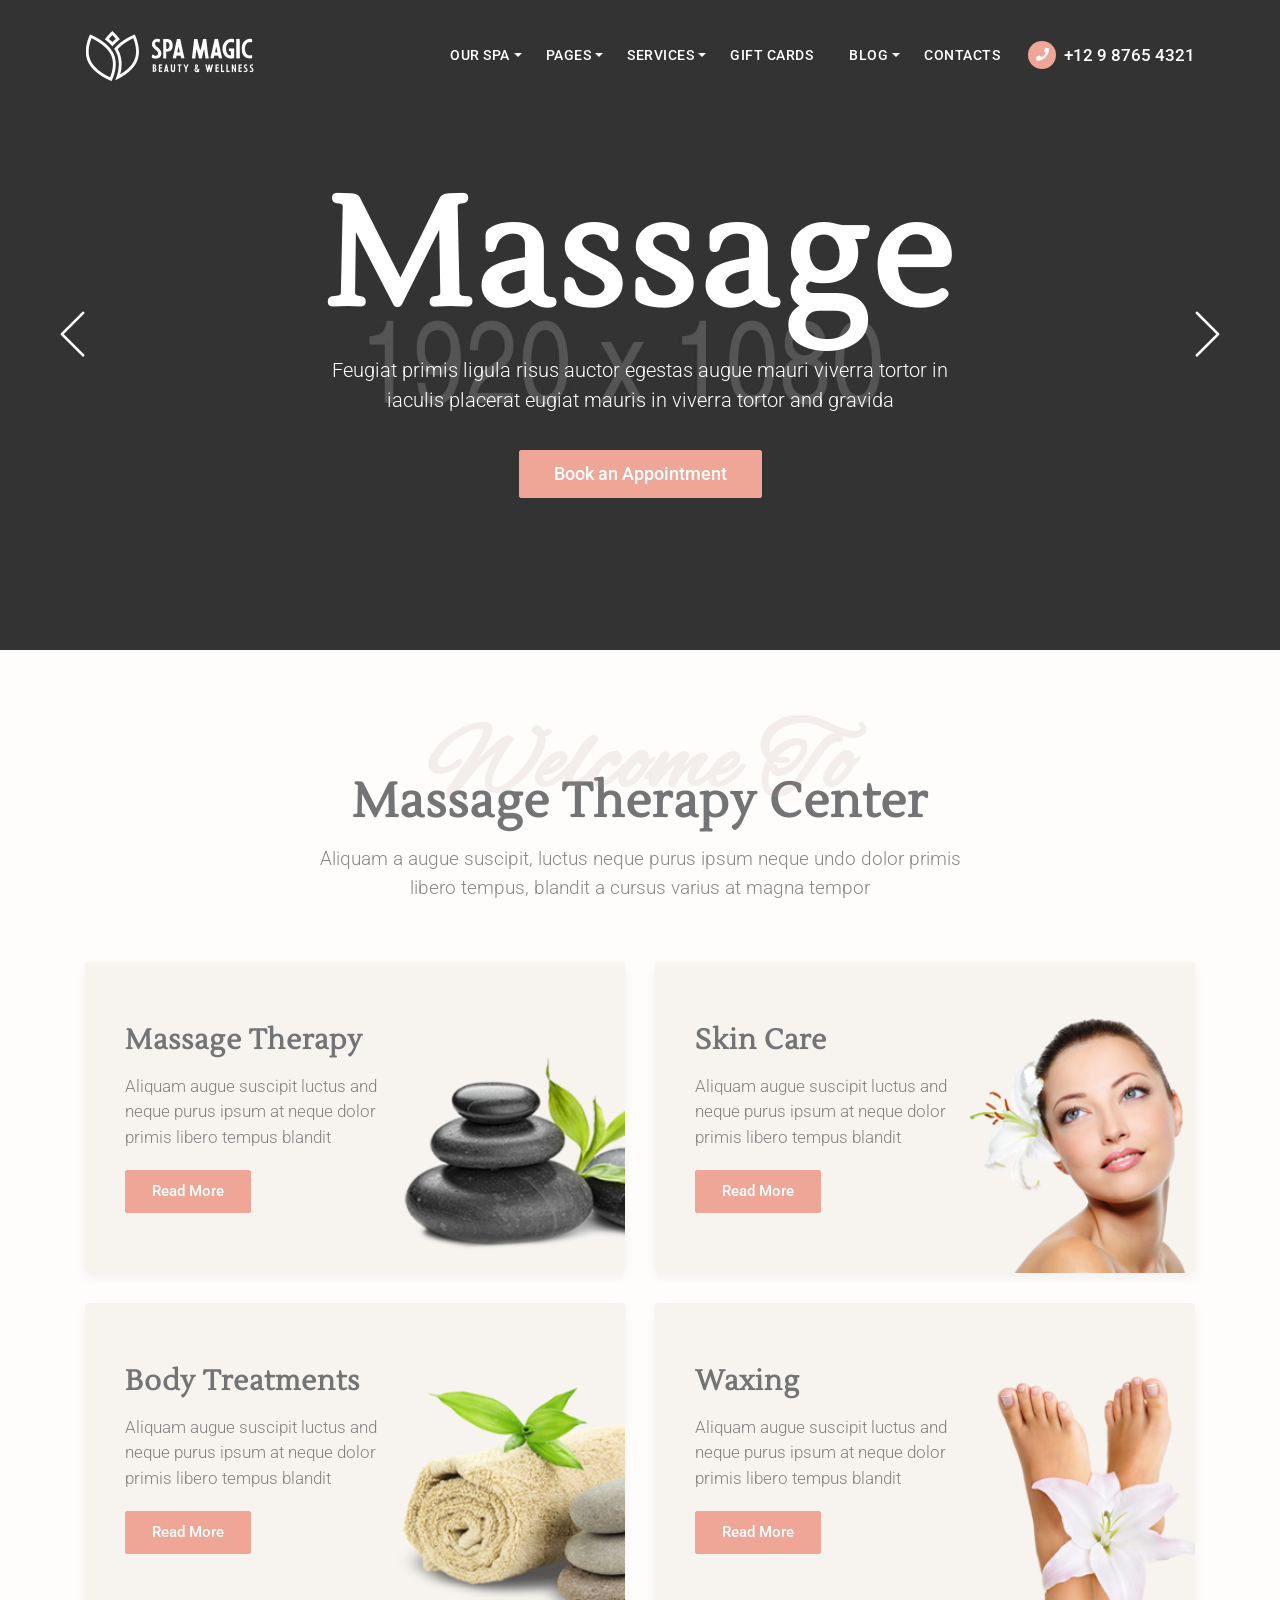
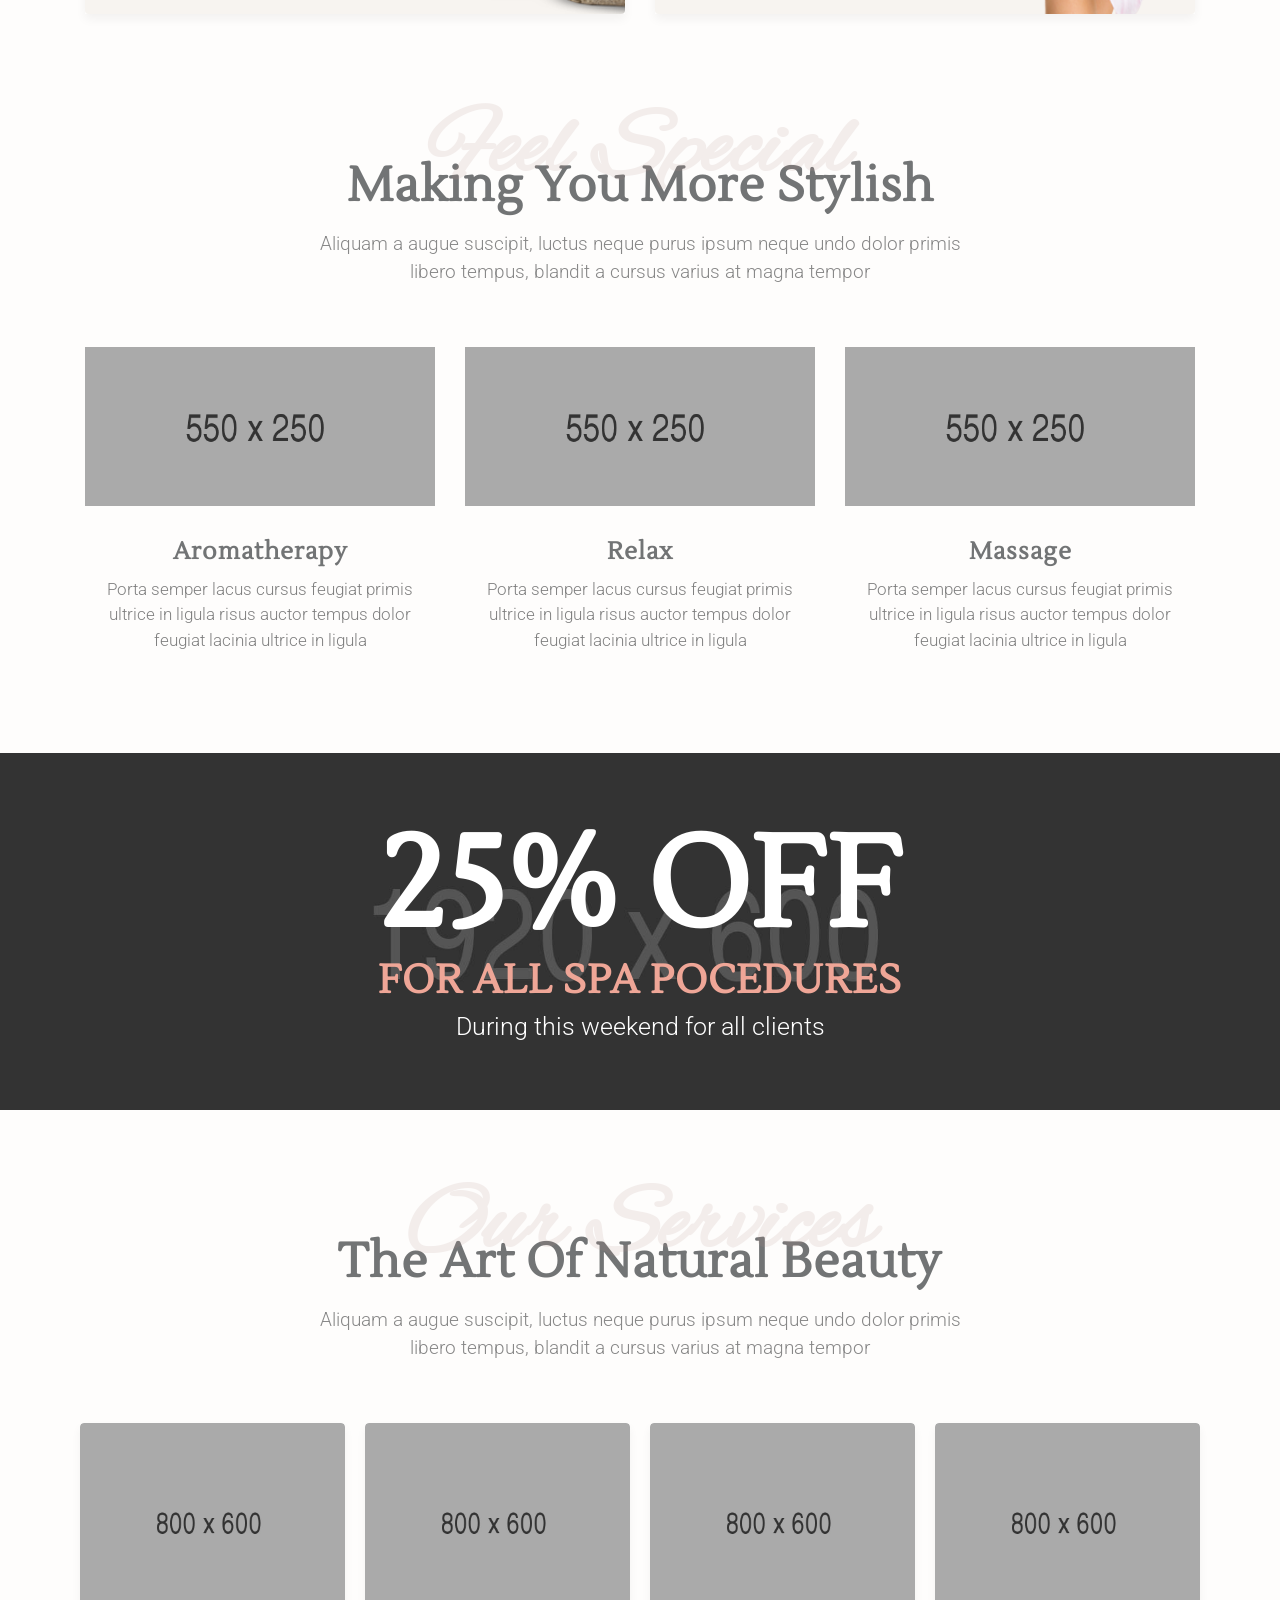
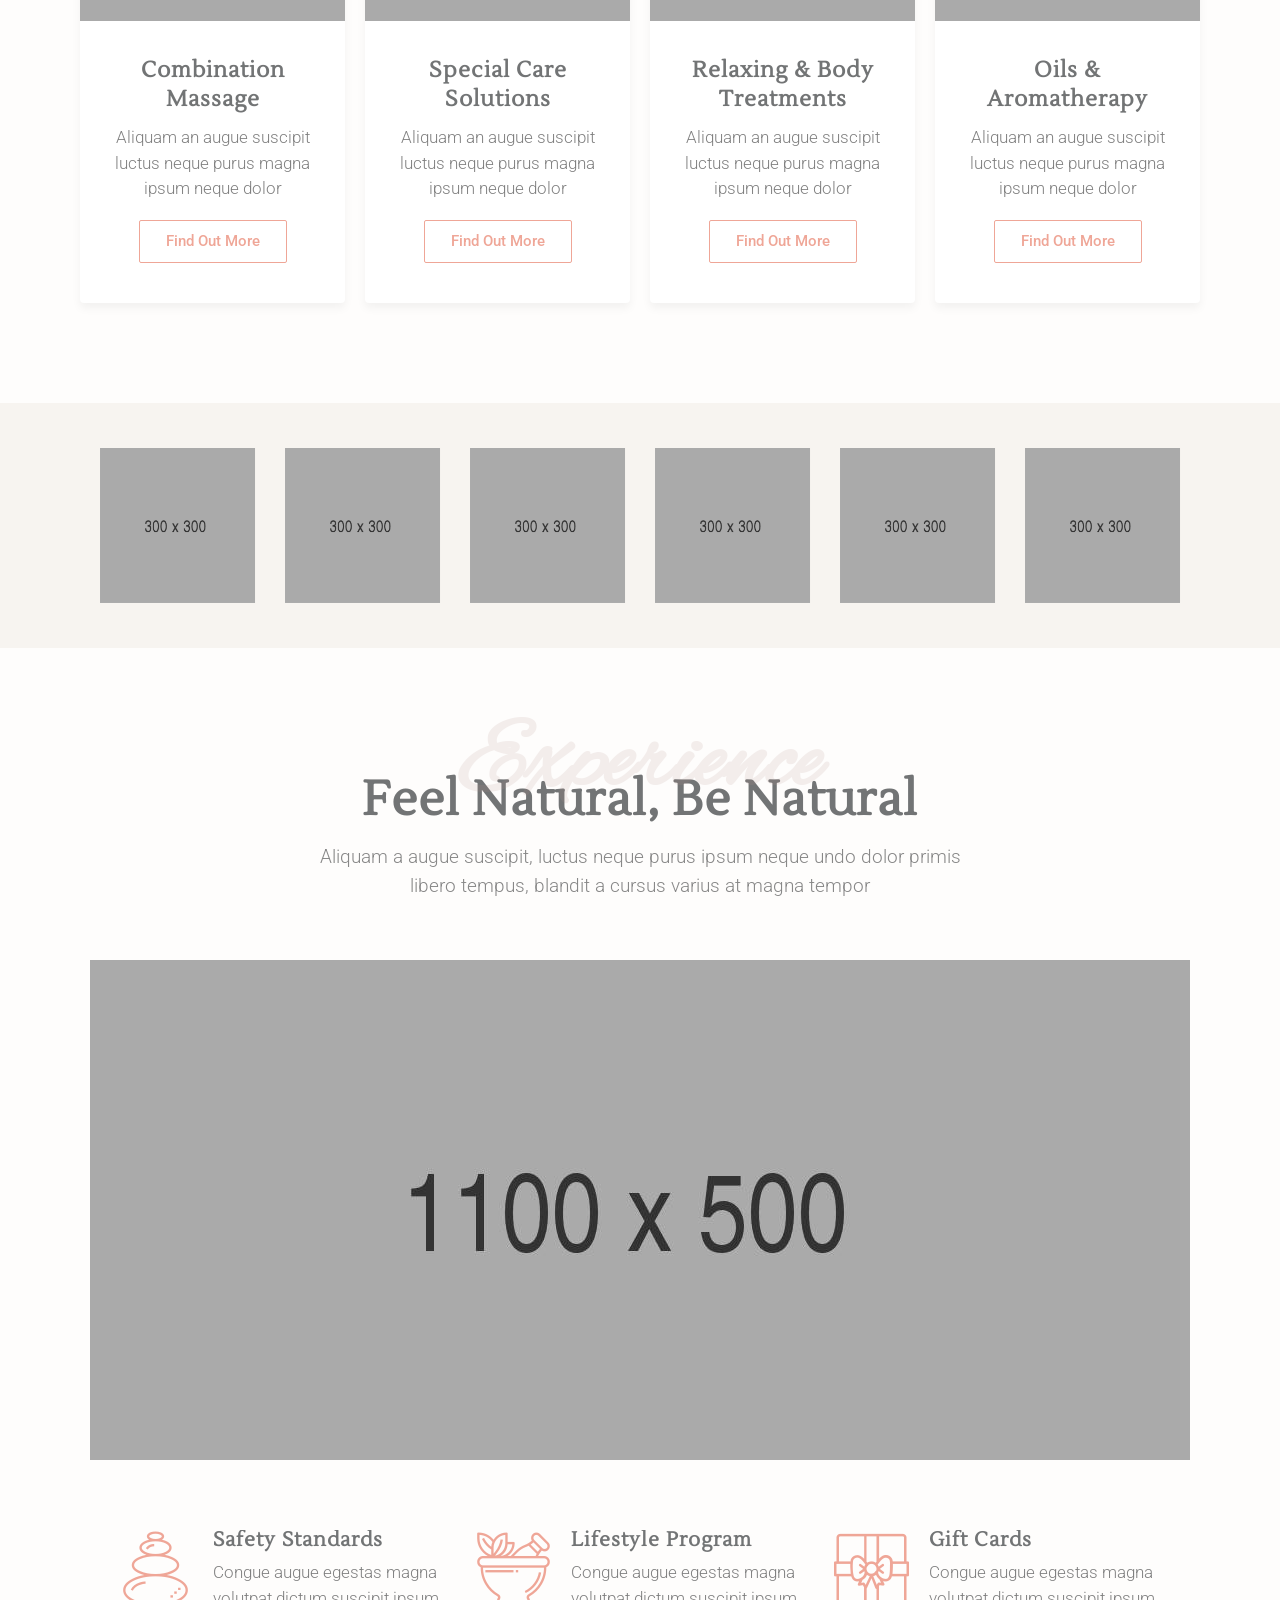
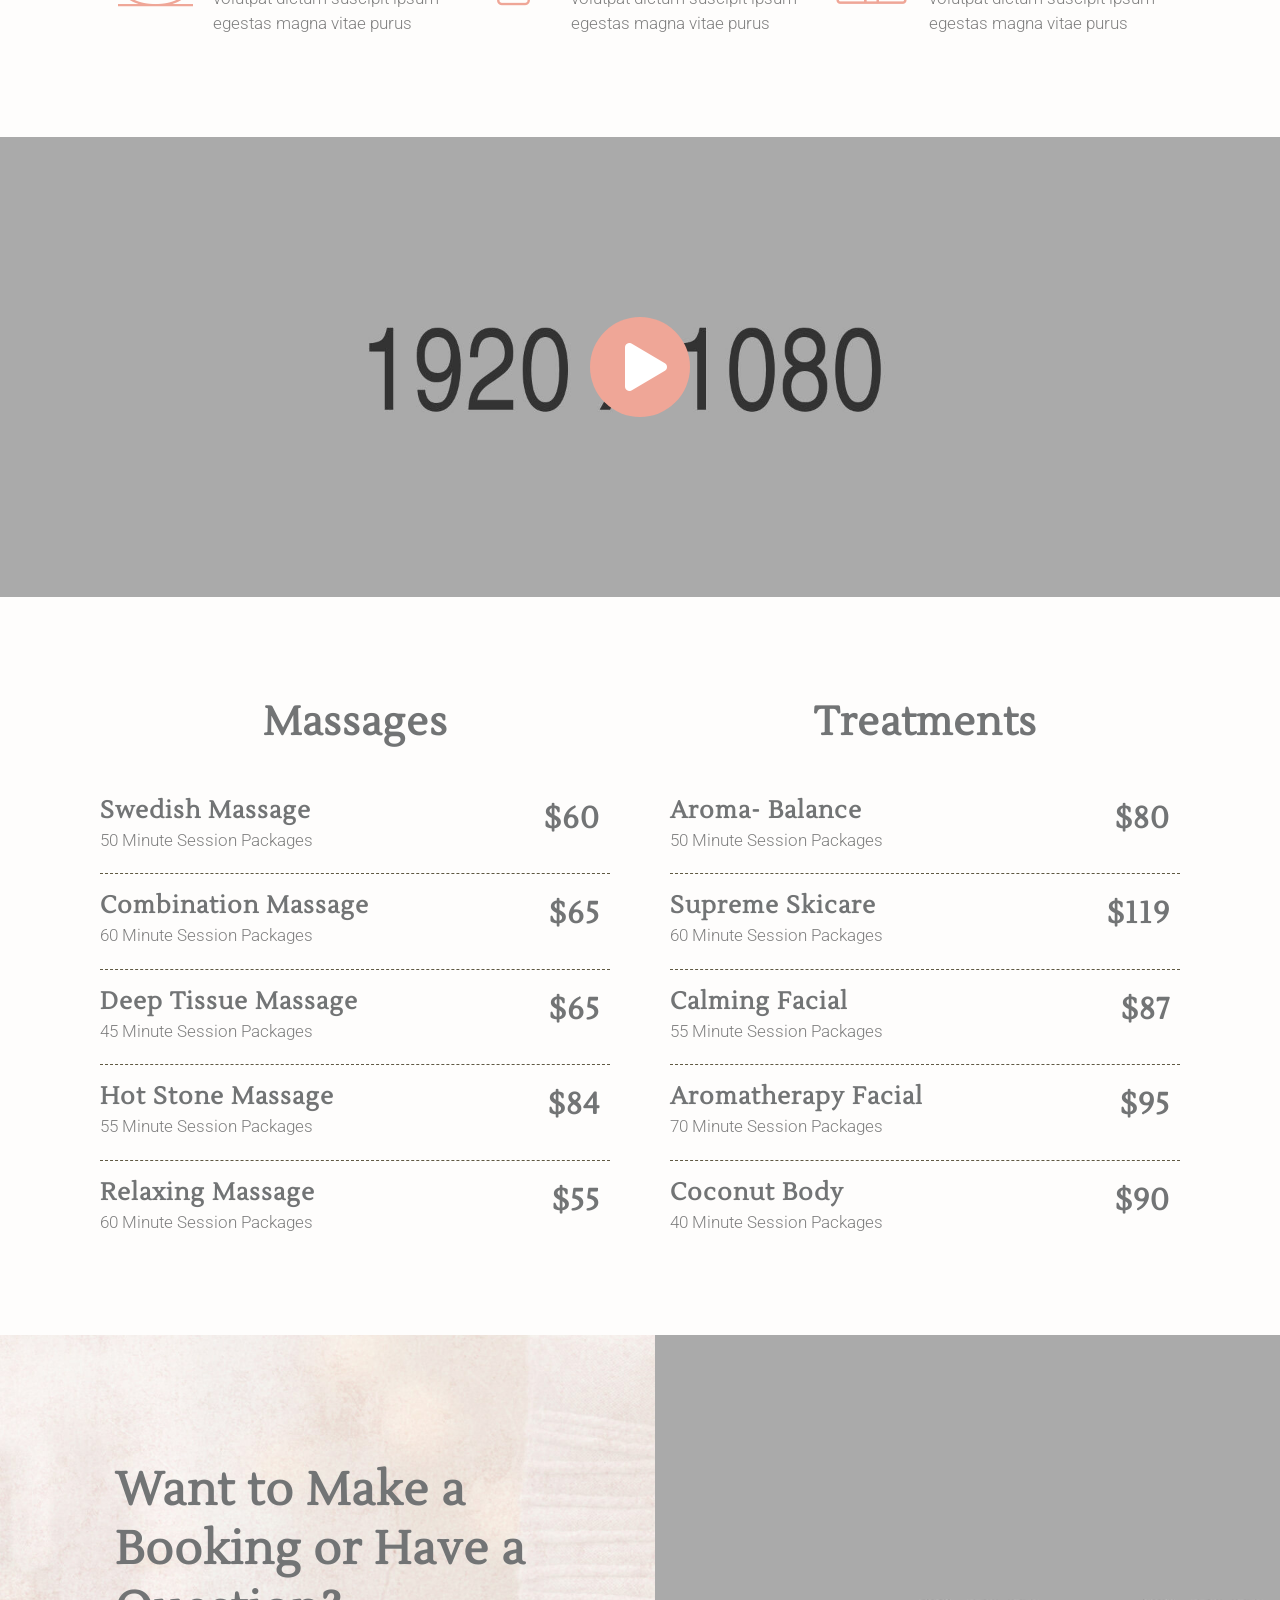
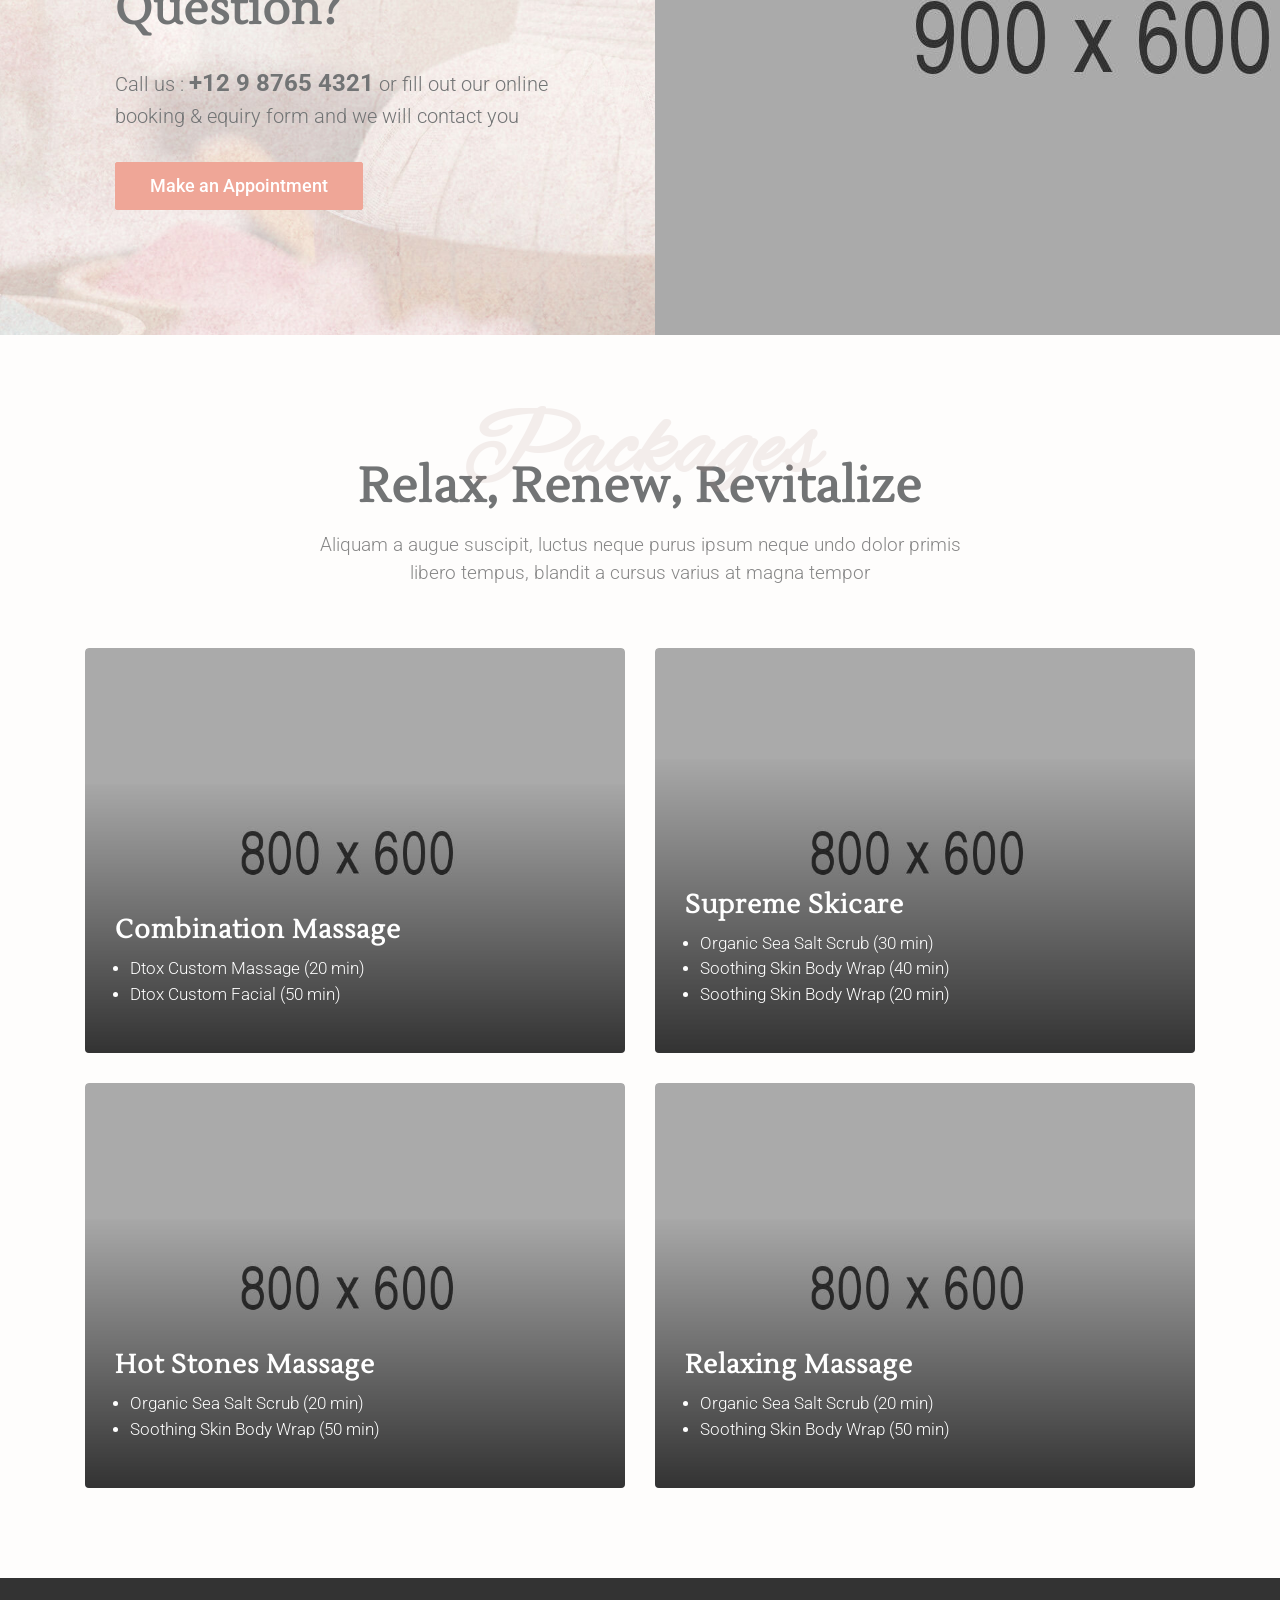
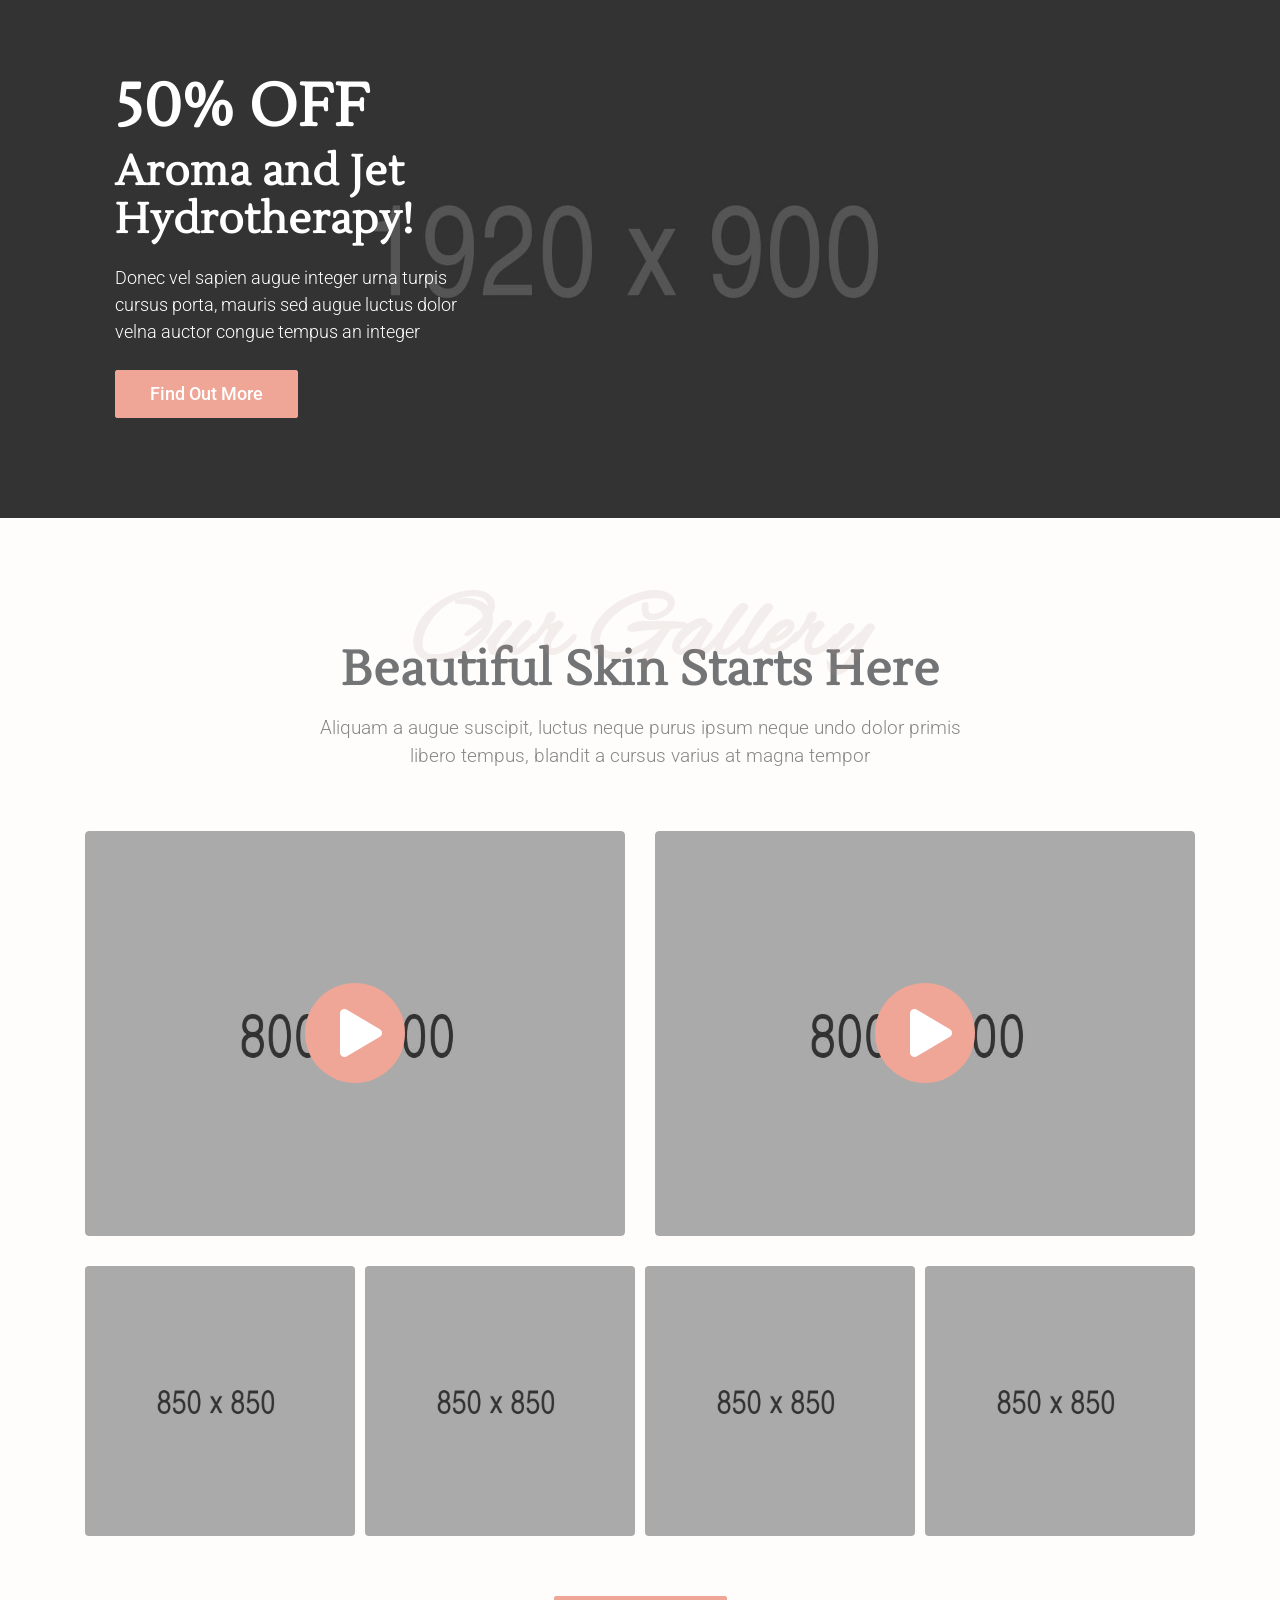
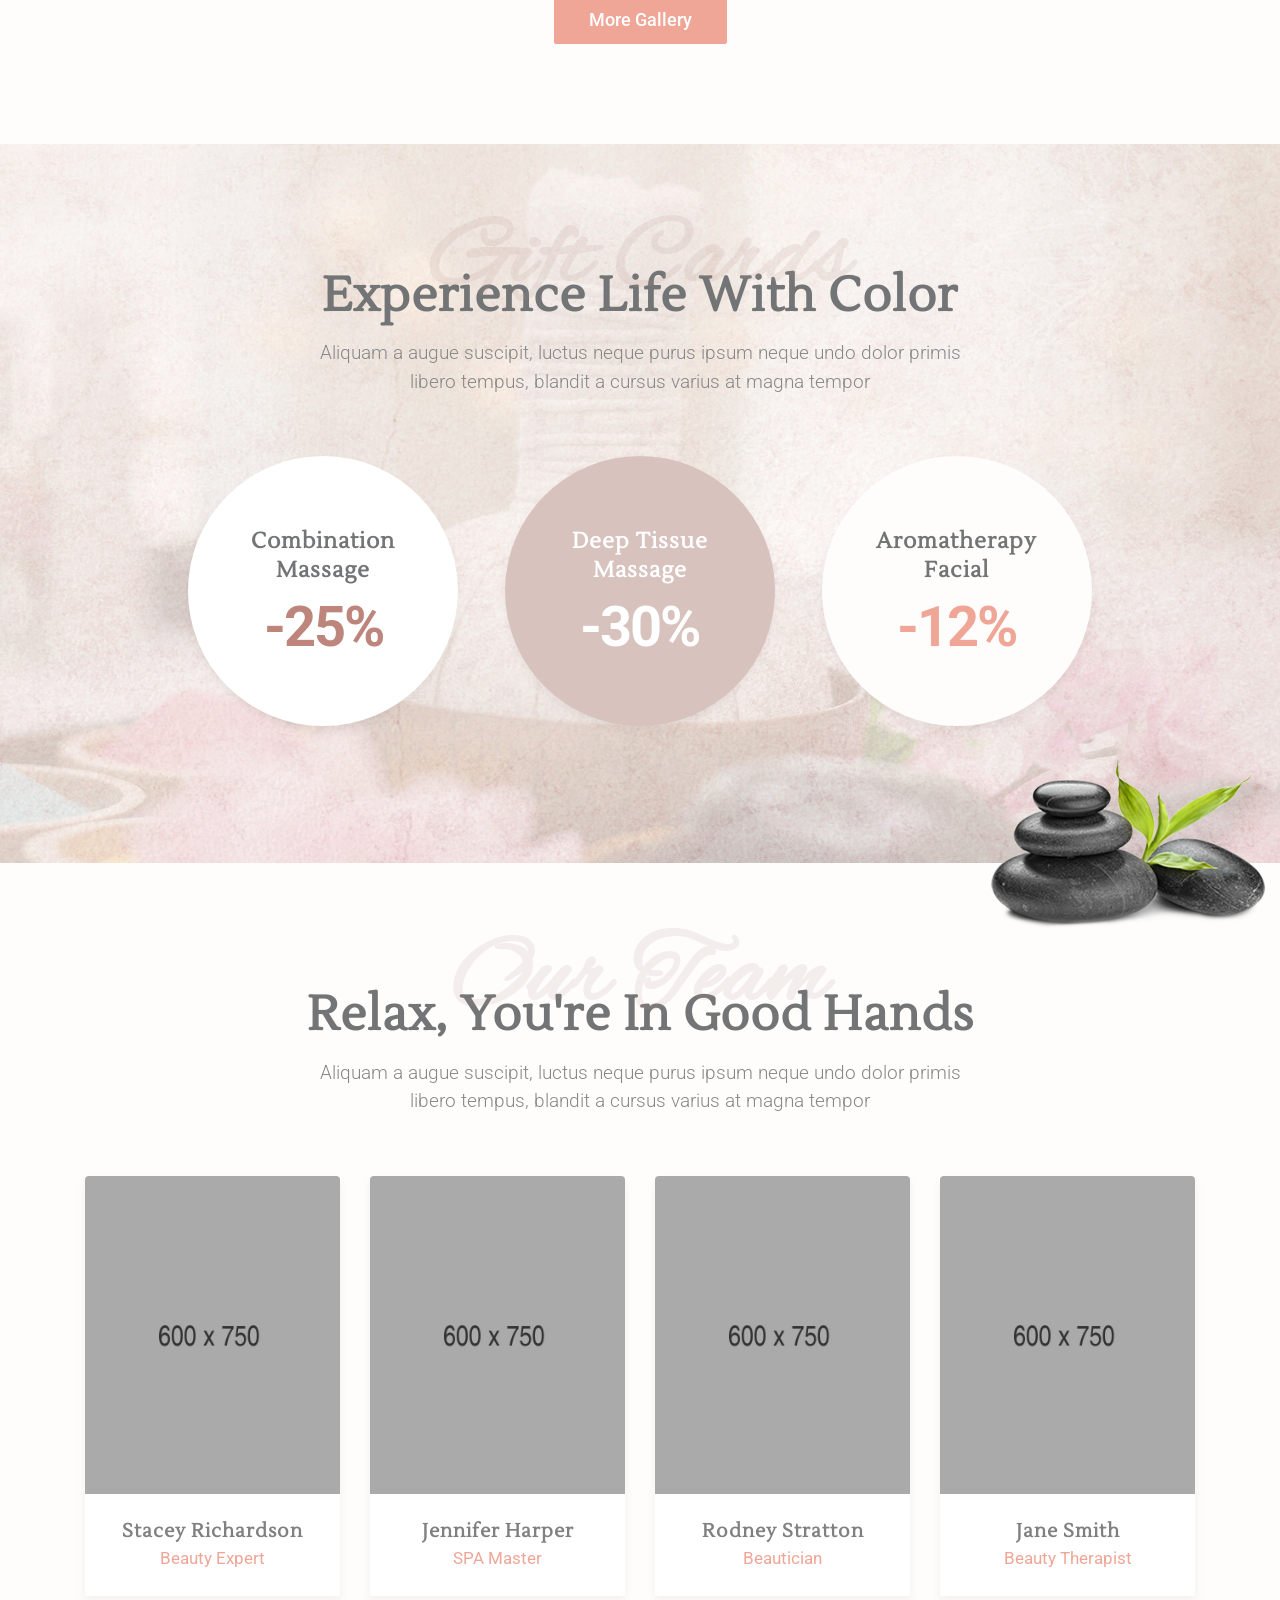
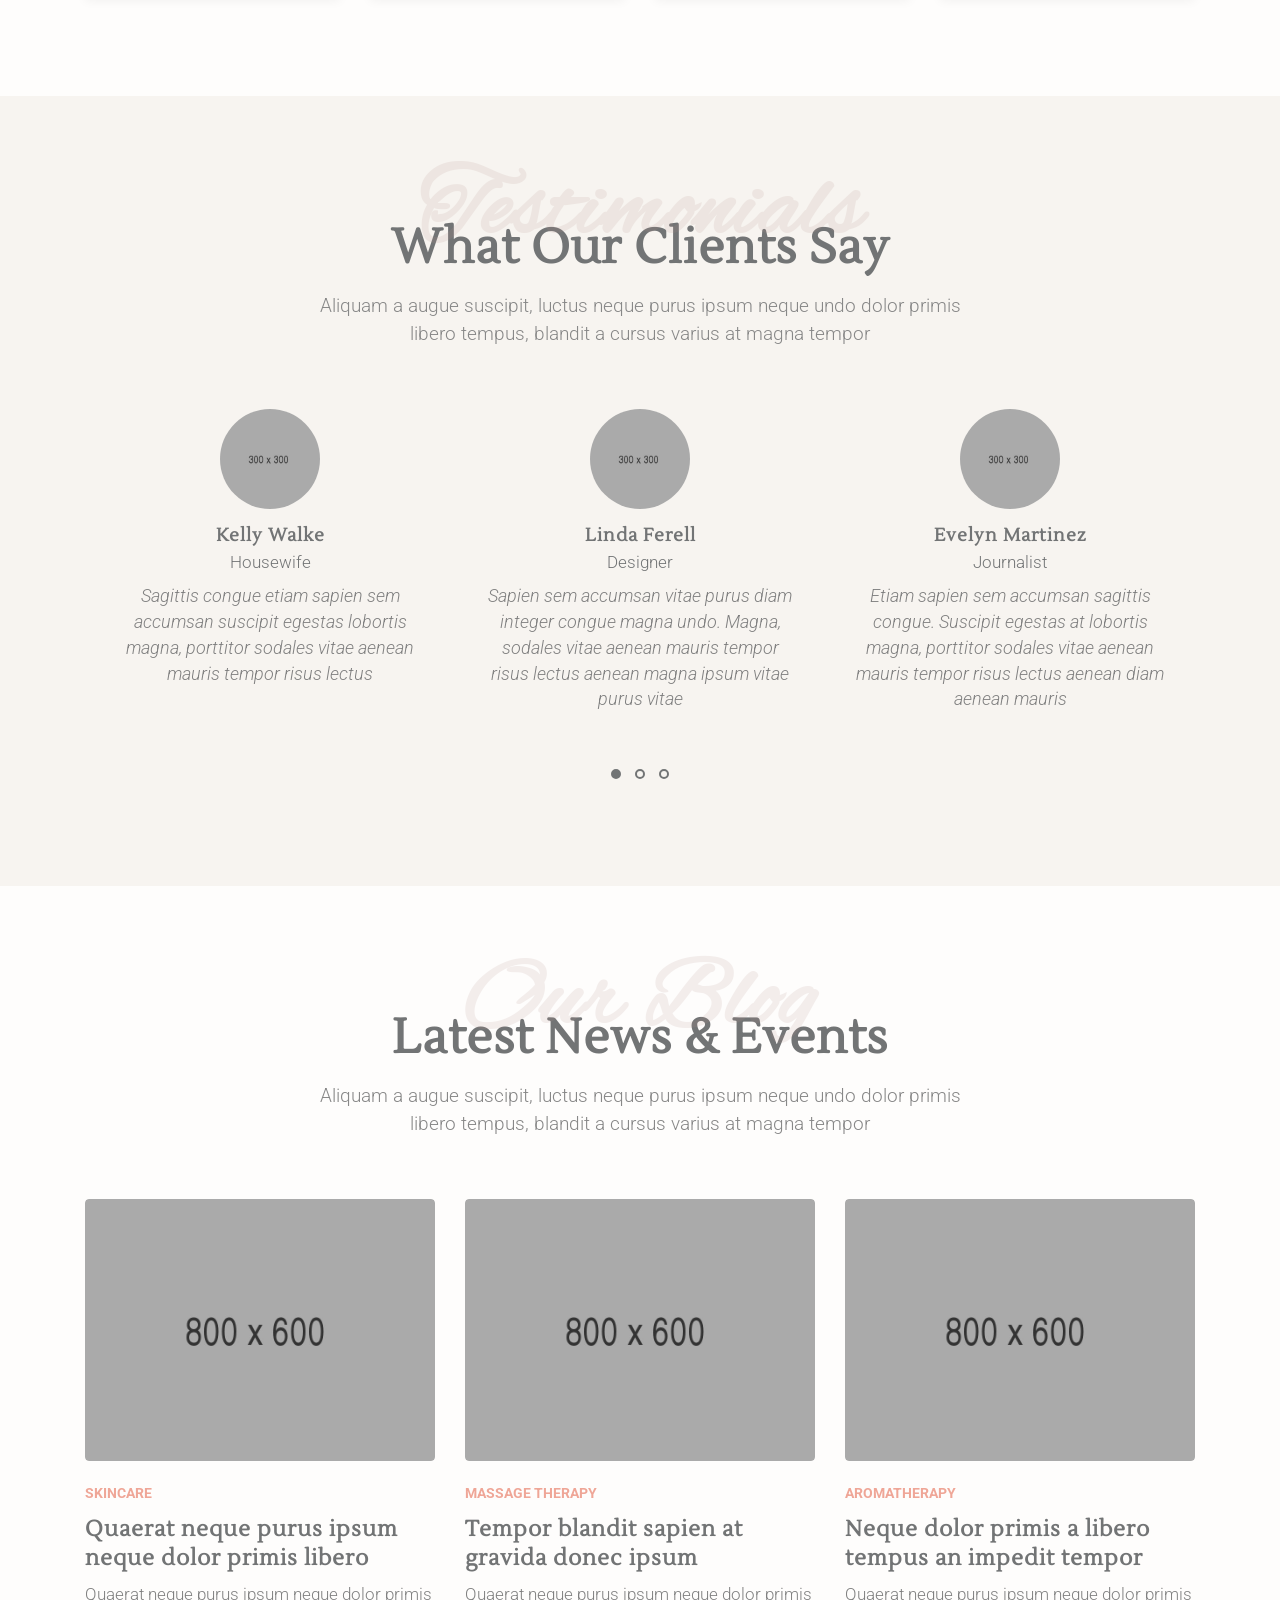
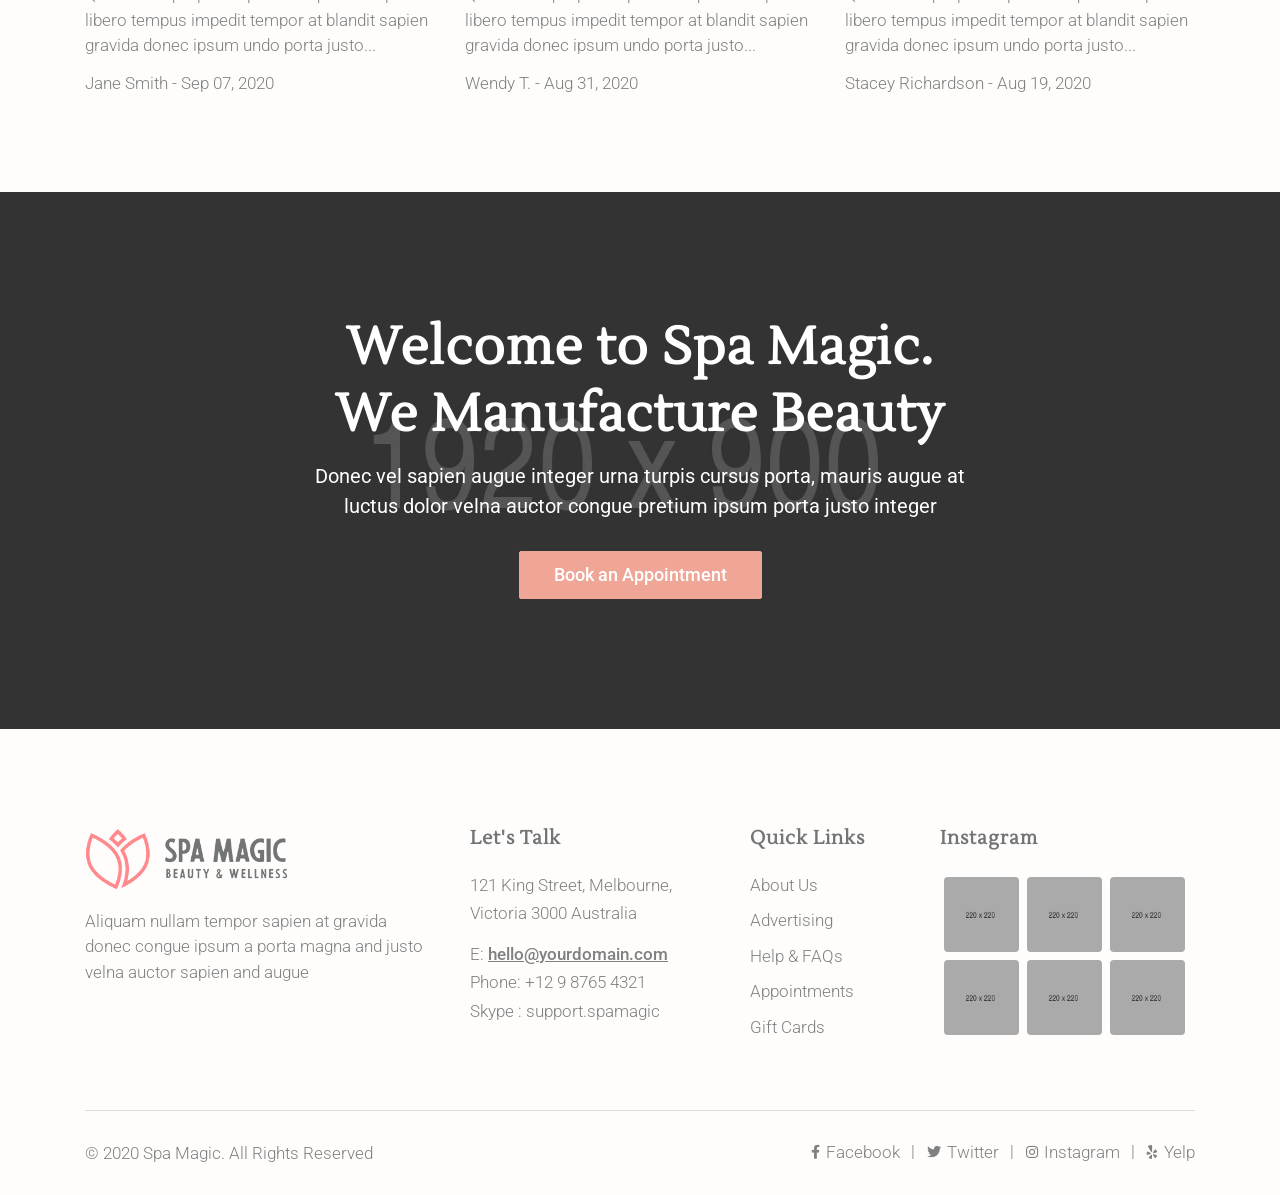
==== HTML/demo-4.html @ 98a214d5 "initial commit" ====
<!DOCTYPE html>
<!-- Spa Magic - Spa & Beauty Salon Landing Page Template design design by Jthemes (http://www.jthemes.net) -->
<!--[if lt IE 7 ]><html class="ie ie6" lang="en"> <![endif]-->
<!--[if IE 7 ]><html class="ie ie7" lang="en"> <![endif]-->
<!--[if IE 8 ]><html class="ie ie8" lang="en"> <![endif]-->
<!--[if (gte IE 9)|!(IE)]><!-->
<html lang="en">



	<head>

		<meta charset="utf-8">
		<meta http-equiv="X-UA-Compatible" content="IE=edge"/>
		<meta name="author" content="Jthemes"/>	
		<meta name="description" content="Spa Magic - Spa, Hair & Beauty Salon Landing Page Template"/>
		<meta name="keywords" content="Jthemes, Beauty, Cosmetic, Girly, Health, Healthy Care, Massage, Make Up, Salon, Spa, Skincare, Wellness">	
		<meta name="viewport" content="width=device-width, initial-scale=1.0"/>
				
  		<!-- SITE TITLE -->
		<title>Spa Magic - Spa, Hair & Beauty Salon Landing Page Template</title>
							
		<!-- FAVICON AND TOUCH ICONS -->
		<link rel="shortcut icon" href="images/favicon.ico" type="image/x-icon">
		<link rel="icon" href="images/favicon.ico" type="image/x-icon">
		<link rel="apple-touch-icon" sizes="152x152" href="images/apple-touch-icon-152x152.png">
		<link rel="apple-touch-icon" sizes="120x120" href="images/apple-touch-icon-120x120.png">
		<link rel="apple-touch-icon" sizes="76x76" href="images/apple-touch-icon-76x76.png">
		<link rel="apple-touch-icon" href="images/apple-touch-icon.png">
		<link rel="icon" href="images/apple-touch-icon.png" type="image/x-icon">

		<!-- GOOGLE FONTS -->
		<link href="https://fonts.googleapis.com/css2?family=Lustria&display=swap" rel="stylesheet">
		<link href="https://fonts.googleapis.com/css2?family=Alex+Brush&display=swap" rel="stylesheet">	
		<link href="https://fonts.googleapis.com/css?family=Roboto:300,400,500,700&display=swap" rel="stylesheet">

		<!-- BOOTSTRAP CSS -->
		<link href="css/bootstrap.min.css" rel="stylesheet">
				
		<!-- FONT ICONS -->
		<link href="https://use.fontawesome.com/releases/v5.11.0/css/all.css" rel="stylesheet" crossorigin="anonymous">		
		<link href="css/flaticon.css" rel="stylesheet">

		<!-- PLUGINS STYLESHEET -->
		<link href="css/menu.css" rel="stylesheet">	
		<link id="effect" href="css/dropdown-effects/fade-down.css" media="all" rel="stylesheet">
		<link href="css/tweenmax.css" rel="stylesheet">	
		<link href="css/magnific-popup.css" rel="stylesheet">	
		<link href="css/owl.carousel.min.css" rel="stylesheet">
		<link href="css/flexslider.css" rel="stylesheet">
		<link href="css/owl.theme.default.min.css" rel="stylesheet">
		<link href="css/jquery.datetimepicker.min.css" rel="stylesheet">
	
		<!-- TEMPLATE CSS -->
		<!-- <link href="css/gold-theme.css" rel="stylesheet"> -->
		<link href="css/pink-theme.css" rel="stylesheet">
		<!-- <link href="css/rose-theme.css" rel="stylesheet"> -->
		<!-- <link href="css/silk-theme.css" rel="stylesheet"> -->

		<!-- RESPONSIVE CSS -->
		<link href="css/responsive.css" rel="stylesheet">
	
	</head>




	<body>




		<!-- PRELOADER SPINNER
		============================================= -->	
		<div id="loader-wrapper">
			<div id="loading">
				<div class="cssload-loader">
					<div class="fancy-spinner">
					  	<div class="ring"></div>
					  	<div class="ring"></div>
					  	<div class="dot"></div>
					</div>
				</div>
			</div>
		</div>




		<!-- PAGE CONTENT
		============================================= -->	
		<div id="page" class="page">




			<!-- HEADER
			============================================= -->
			<header id="header" class="header tra-menu navbar-light">
				<div class="header-wrapper">


					<!-- MOBILE HEADER -->
				    <div class="wsmobileheader clearfix">	  	
				    	<span class="smllogo"><img src="images/logo-01.png" width="170" height="50" alt="mobile-logo"/></span>
				    	<a id="wsnavtoggle" class="wsanimated-arrow"><span></span></a>	
				 	</div>


				 	<!-- NAVIGATION MENU -->
				  	<div class="wsmainfull menu clearfix">
	    				<div class="wsmainwp clearfix">


	    					<!-- LOGO IMAGE -->
	    					<!-- For Retina Ready displays take a image with double the amount of pixels that your image will be displayed (e.g 340 x 100 pixels) -->
	    					<div class="desktoplogo"><a href="#hero-4" class="logo-black"><img src="images/logo-01.png" width="170" height="50" alt="header-logo"></a></div>
	    					<div class="desktoplogo"><a href="#hero-4" class="logo-white"><img src="images/logo-white.png" width="170" height="50" alt="header-logo"></a></div>


	    					<!-- MAIN MENU -->
	      					<nav class="wsmenu clearfix">
	        					<ul class="wsmenu-list">


	        						<!-- DROPDOWN MENU -->
						          	<li aria-haspopup="true"><a href="#">Our Spa <span class="wsarrow"></span></a>
	            						<ul class="sub-menu">
	            							<li aria-haspopup="true"><a href="#services-13">Why Spa Magic</a></li>
						           			<li aria-haspopup="true"><a href="#services-10">Best Solution</a></li>
						           			<li aria-haspopup="true"><a href="#about-3">Experience</a></li>
						           			<li aria-haspopup="true"><a href="#pricing-1">Treatments</a></li>
						           			<li aria-haspopup="true"><a href="#gallery-3">Our Gallery</a></li>	
						           			<li aria-haspopup="true"><a href="#team-1">Our Experts</a></li>
						           			<li aria-haspopup="true"><a href="#reviews-1">Testimonials</a></li>		      
						           		</ul>
								    </li>	<!-- END DROPDOWN MENU -->


								    <!-- DROPDOWN MENU -->
						        	<li aria-haspopup="true"><a href="#">Pages <span class="wsarrow"></span></a>
						        		<div class="wsmegamenu clearfix halfmenu">
						              		<div class="container-fluid">
						                		<div class="row">

						                			<!-- Links -->
									                <ul class="col-lg-6 link-list">	
									                    <li class="fst-li"><a href="about.html">About Us</a></li>					             
									                    <li><a href="services.html">Our Services</a></li>	
									                    <li><a href="service-details.html">Service Details</a></li>
									                    <li><a href="gallery.html">Our Gallery</a></li>
									                    <li><a href="team.html">Our Experts</a></li>
									                    <li><a href="gift-cards.html">Gift Cards</a></li>
									                </ul>

								                  	<!-- Links -->
									                <ul class="col-lg-6 link-list">							                  
									                    <li class="fst-li"><a href="pricing.html">Pricing Plans</a></li>
									                    <li><a href="booking.html">Booking Form</a></li>
									                    <li><a href="faqs.html">FAQs</a></li>					      
									                    <li><a href="terms.html">Terms & Privacy</a></li>
									                    <li><a href="contacts.html">Contacts</a></li>
									                </ul>

						                		</div>
						              		</div>
						            	</div>
						          	</li>	<!-- END DROPDOWN MENU -->


							    	<!-- MEGAMENU -->
						          	<li aria-haspopup="true"><a href="#">Services <span class="wsarrow"></span></a>
	            						<div class="wsmegamenu w-70 clearfix">
	             							<div class="container">
	               								<div class="row">

	               									<!-- MEGAMENU LINKS -->
	               									<ul class="col-md-12 col-lg-4 link-list">
									                    <li class="title txt-color-01"><p>Massages</p></li>
									                    <li class="fst-li"><a href="#">Hot Stone Massage</a></li>
									                    <li><a href="#">Traditional Thai Massage</a></li>
									                    <li><a href="#">Aromatherapy Massage</a></li>
									                    <li><a href="#">Deep Tissue Massage</a></li>		                             
									                </ul>

									                <!-- MEGAMENU LINKS -->
	               									<ul class="col-md-12 col-lg-4 link-list">
									                    <li class="title txt-color-01"><p>Therapies</p></li>
									                    <li class="fst-li"><a href="#">Physiotherapy</a></li>					                 
									                    <li><a href="#">Skin & Beauty Care</a></li>
									                    <li><a href="#">Executive Reflexology</a></li>
									                    <li><a href="#">Aroma & Jet Hydro Therapy</a></li>			              
									                </ul>

									                <!-- MEGAMENU LINKS -->
	               									<ul class="col-md-12 col-lg-4 link-list">
									                    <li class="title txt-color-01"><p>Treatments</p></li>
									                    <li class="fst-li"><a href="#">Spa Ritual Body Scrub</a></li>
									                    <li><a href="#">Deluxe Korean Scrub</a></li>					              
									                    <li><a href="#">Soothing Skin Body Wrap</a></li>
									                    <li><a href="#">Teatox Mud Body Treatment</a></li>
									                </ul>
                
								                </div>  <!-- End row -->	
								            </div>  <!-- End container -->	
								        </div>  <!-- End wsmegamenu -->	
								    </li>	<!-- END MEGAMENU -->


								    <!-- SIMPLE NAVIGATION LINK -->
							    	<li class="nl-simple" aria-haspopup="true"><a href="gift-cards.html">Gift Cards</a></li>
							    	

							    	<!-- DROPDOWN MENU -->
						          	<li aria-haspopup="true"><a href="#">Blog <span class="wsarrow"></span></a>
	            						<ul class="sub-menu">
	            							<li aria-haspopup="true"><a href="blog-sidebar.html">Blog Sidebar</a></li>
	            							<li aria-haspopup="true"><a href="blog-classic.html">Blog Classic</a></li>
						           			<li aria-haspopup="true"><a href="blog-masonry.html">Blog Masonry</a></li>
						           			<li aria-haspopup="true"><a href="single-post.html">Single Post</a></li>	      
						           		</ul>
								    </li>	<!-- END DROPDOWN MENU -->


							    	<!-- SIMPLE NAVIGATION LINK -->
							    	<li class="nl-simple" aria-haspopup="true"><a href="contacts.html">Contacts</a></li> 


							    	<!-- HEADER CALL BUTTON -->
							    	<li class="nl-simple header-phone" aria-haspopup="true">
							    		<a href="tel:123456789"><span class="bg-color-09 white-color"><i class="fas fa-phone"></i></span>+12 9 8765 4321</a>
							    	</li> 


								    <!-- HEADER BUTTON 
								    <li class="nl-simple" aria-haspopup="true">
								    	<a href="#" class="btn btn-color-02 tra-02-hover last-link">Book Now</a>
								    </li> -->


								   <!-- HEADER SOCIAL LINKS 															
									<li class="nl-simple txt-color-03 header-socials clearfix" aria-haspopup="true">
										<span><a href="#" class="ico-facebook"><i class="fab fa-facebook-f"></i></a></span>
										<span><a href="#" class="ico-twitter"><i class="fab fa-twitter"></i></a></span>
										<span><a href="#" class="ico-instagram"><i class="fab fa-instagram"></i></a></span>
										<span><a href="#" class="ico-dribbble"><i class="fab fa-yelp"></i></a></span>	
									</li> -->
									

	        					</ul>
	        				</nav>	<!-- END MAIN MENU -->

	    				</div>
	    			</div>	<!-- END NAVIGATION MENU -->


				</div>     <!-- End header-wrapper -->
			</header>	<!-- END HEADER -->




			<!-- HERO-4
			============================================= -->	
			<section id="hero-4" class="hero-section division">
 				<div class="slideshow">
   					<div class="slideshow-inner">


						<!-- SLIDER -->
   						<div class="slides">


							<!-- SLIDE #1 -->
							<div class="slide is-active">

								<!-- Slide Content -->	
					          	<div class="slide-content">
					          		<div class="container">
		       							<div class="row">
		       								<div class="col-md-12">
					            				<div class="caption white-color">

								            		<!-- Title -->
								              		<div class="title"><h2>Massage</h2></div>

								              		<!-- Text -->
										            <div class="text">

														<p>Feugiat primis ligula risus auctor egestas augue mauri viverra tortor in iaculis 
										                   placerat eugiat mauris in viverra tortor and gravida
														</p>

										               	<!-- Button -->
														<a href="booking.html" class="btn btn-md btn-color-02 tra-white-hover">Book an Appointment</a>

										            </div>

												</div>
											</div>
										</div>
					            	</div>
					          	</div>	<!-- End Slide Content -->	

								<!-- Slide Background Image -->
						        <div class="image-container">
						           	<img class="img-fluid" src="images/slider/slide-7.jpg" alt="slide-background">
						        </div>

					    	</div>	<!-- END SLIDE #1 -->


					   		<!-- SLIDE #2 -->
							<div class="slide">

								<!-- Slide Content -->	
								<div class="slide-content">		
									<div class="container">
		       							<div class="row">
		       								<div class="col-md-12">			          		
					            				<div class="caption white-color">

								            		<!-- Title -->
								              		<div class="title"><h2>Scincare</h2></div>

								              		<!-- Text -->
										            <div class="text">

										                <p>Feugiat primis ligula risus auctor egestas augue mauri viverra tortor in iaculis 
										                   placerat eugiat mauris in viverra tortor and gravida
														</p>

										                <!-- Button -->
														<a href="#services-16" class="btn btn-md btn-color-02 tra-white-hover">Discover More</a>

										            </div>

												</div>
											</div>
										</div>
					            	</div>
					          	</div>	<!-- End Slide Content -->					

								<!-- Slide Background Image -->
						        <div class="image-container">
						          	<img class="img-fluid" src="images/slider/slide-5.jpg" alt="slide-background">
						        </div>
						  
						    </div>	<!-- END SLIDE #2 -->


						    <!-- SLIDE #3 -->
							<div class="slide">

								<!-- Slide Content -->	
								<div class="slide-content">
									<div class="container">
		       							<div class="row">
		       								<div class="col-md-12">       
					            				<div class="caption text-center white-color">

								            		<!-- Title -->
								              		<div class="title"><h2>Relaxation</h2></div>

								              		<!-- Text -->
										            <div class="text">

										            	<p>Feugiat primis ligula risus auctor egestas augue mauri viverra tortor in iaculis 
										                   placerat eugiat mauris in viverra tortor and gravida
														</p>
										                
										                <!-- Button -->
														<a href="#services-9" class="btn btn-md btn-color-02 tra-white-hover">Purchase Now</a>

							            			</div>

  												 </div>
											</div>
										</div>
					            	</div>
					          	</div>	<!-- End Slide Content -->	

								<!-- Slide Background Image -->
						        <div class="image-container">
						           	<img class="img-fluid" src="images/slider/slide-8.jpg" alt="slide-background">
						        </div>

						    </div>	<!-- END SLIDE #3 -->


						</div>	<!-- END SLIDER -->


						<!-- SLIDER ARROWS -->
					    <div class="arrows ico-45 white-color">
					        <div class="arrow prev"><span class="flaticon-back"> </span></div>
					        <div class="arrow next"><span class="flaticon-next"> </span></div>
					    </div>


					</div>    <!-- End Slideshow Inner -->
				</div>	   <!-- End Slideshow -->
			</section>	<!-- END HERO-4 -->




			<!-- SERVICES-13
			============================================= -->
			<section id="services-13" class="bg-color-01 wide-90 services-section division">
				<div class="container">


					<!-- SECTION TITLE -->	
					<div class="row">	
						<div class="col-lg-10 offset-lg-1">
							<div class="section-title mb-60 text-center">	

								<!-- Transparent Header -->	
								<h2 class="tra-header txt-color-02">Welcome To</h2>	

								<!-- Title 	-->	
								<h3 class="h3-xl txt-color-01">Massage Therapy Center</h3>

								<!-- Text -->	
								<p class="p-lg txt-color-05">Aliquam a augue suscipit, luctus neque purus ipsum neque undo dolor 
								   primis libero tempus, blandit a cursus varius at magna tempor
								</p>
									
							</div>	
						</div>
					</div>


					<!-- SERVICES-13 WRAPPER -->
			 		<div class="sbox-13-wrapper">
						<div class="row">


							<!-- SERVICE BOX #1 -->
							<div class="col-md-6">
								<div id="s13-1" class="sbox-13 bg-fixed bg-color-02">
									<div class="sbox-13-txt">
									
										<!-- Title -->
										<h5 class="h5-xl txt-color-01">Massage Therapy</h5>	

										<!-- Text -->		
										<p class="txt-color-05">Aliquam augue suscipit luctus and neque purus ipsum at neque dolor 
										   primis libero tempus blandit
										</p>

										<!-- Button -->
										<a href="#" class="btn btn-color-02 tra-02-hover">Read More</a>

									</div>
								</div>							
							</div>	<!-- END SERVICE BOX #1 -->	


							<!-- SERVICE BOX #2 -->
							<div class="col-md-6">
								<div id="s13-2" class="sbox-13 bg-fixed bg-color-02">
									<div class="sbox-13-txt">

										<!-- Title -->
										<h5 class="h5-xl txt-color-01">Skin Care</h5>	

										<!-- Text -->		
										<p class="txt-color-05">Aliquam augue suscipit luctus and neque purus ipsum at neque dolor 
										   primis libero tempus blandit
										</p>

										<!-- Button -->
										<a href="#" class="btn btn-color-02 tra-02-hover">Read More</a>

									</div>
								</div>							
							</div>	<!-- END SERVICE BOX #2 -->	


							<!-- SERVICE BOX #3 -->
							<div class="col-md-6">
								<div id="s13-3" class="sbox-13 bg-fixed bg-color-02">
									<div class="sbox-13-txt">
	
										<!-- Title -->
										<h5 class="h5-xl txt-color-01">Body Treatments</h5>

										<!-- Text -->		
										<p class="txt-color-05">Aliquam augue suscipit luctus and neque purus ipsum at neque dolor 
										   primis libero tempus blandit
										</p>

										<!-- Button -->
										<a href="#" class="btn btn-color-02 tra-02-hover">Read More</a>

									</div>	
								</div>							
							</div>	<!-- END SERVICE BOX #3 -->		


							<!-- SERVICE BOX #4 -->
							<div class="col-md-6">
								<div id="s13-4" class="sbox-13 bg-fixed bg-color-02">
									<div class="sbox-13-txt">

										<!-- Title -->
										<h5 class="h5-xl txt-color-01">Waxing</h5>	

										<!-- Text -->		
										<p class="txt-color-05">Aliquam augue suscipit luctus and neque purus ipsum at neque dolor 
										   primis libero tempus blandit
										</p>

										<!-- Button -->
										<a href="#" class="btn btn-color-02 tra-02-hover">Read More</a>

									</div>	
								</div>							
							</div>	<!-- END SERVICE BOX #4 -->	


						</div>  <!-- End row -->	
				 	</div>	<!-- END SERVICES-13 WRAPPER -->


				</div>	   <!-- End container -->
			</section>	<!-- END SERVICES-13 -->




			<!-- SERVICES-1
			============================================= -->
			<section id="services-1" class="bg-color-01 pb-60 services-section division">
				<div class="container">


					<!-- SECTION TITLE -->	
					<div class="row">	
						<div class="col-lg-10 offset-lg-1">
							<div class="section-title mb-60 text-center">	

								<!-- Transparent Header -->	
								<h2 class="tra-header txt-color-02">Feel Special</h2>	

								<!-- Title 	-->	
								<h3 class="h3-xl txt-color-01">Making You More Stylish</h3>	

								<!-- Text -->	
								<p class="p-lg txt-color-05">Aliquam a augue suscipit, luctus neque purus ipsum neque undo dolor 
								   primis libero tempus, blandit a cursus varius at magna tempor
								</p>
									
							</div>	
						</div>
					</div>


					<!-- SERVICES-1 WRAPPER -->
			 		<div class="sbox-1-wrapper">
						<div class="row">


							<!-- SERVICE BOX #1 -->
							<div class="col-md-4">
								<div class="sbox-1">
									
									<!-- Image -->
									<img class="img-fluid" src="images/serv-01.png" alt="service-image" />	
										
									<!-- Title -->
									<h5 class="h5-md txt-color-01">Aromatherapy</h5>

									<!-- Text -->
									<p class="txt-color-05">Porta semper lacus cursus feugiat primis ultrice in ligula risus auctor tempus 
									   dolor feugiat lacinia ultrice in ligula
									</p>

								</div>							
							</div>


							<!-- SERVICE BOX #2 -->
							<div class="col-md-4">
								<div class="sbox-1">
									
									<!-- Image -->
									<img class="img-fluid" src="images/serv-02.png" alt="service-image" />	
										
									<!-- Title -->
									<h5 class="h5-md txt-color-01">Relax</h5>

									<!-- Text -->
									<p class="txt-color-05">Porta semper lacus cursus feugiat primis ultrice in ligula risus auctor tempus dolor 
									   feugiat lacinia ultrice in ligula
									</p>							
								
								</div>							
							</div>


							<!-- SERVICE BOX #3 -->
							<div class="col-md-4">
								<div class="sbox-1">
									
									<!-- Image -->
									<img class="img-fluid" src="images/serv-03.png" alt="service-image" />	
										
									<!-- Title -->
									<h5 class="h5-md txt-color-01">Massage</h5>

									<!-- Text -->
									<p class="txt-color-05">Porta semper lacus cursus feugiat primis ultrice in ligula risus auctor tempus dolor 
									   feugiat lacinia ultrice in ligula
									</p>

								</div>							
							</div>	


						</div>  <!-- End row -->	
				 	</div>	<!-- END SERVICES-1 WRAPPER -->


				</div>	   <!-- End container -->
			</section>	<!-- END SERVICES-1 -->




			<!-- BANNER-6
			============================================= -->
			<section id="banner-6" class="bg-fixed bg-image wide-100 banner-section division">
				<div class="container">
					<div class="row d-flex align-items-center">


						<!-- BANNER TEXT -->
						<div class="col-md-12 text-center">
							<div class="banner-6-txt text-center white-color">

								<!-- Title -->	
								<h2>25% OFF</h2>
								<h3 class="txt-color-06">FOR ALL SPA POCEDURES</h3>
								<p>During this weekend for all clients</p>

							</div>
						</div>	<!-- END BANNER TEXT -->


					</div>    <!-- End row -->	
				</div>	   <!-- End container -->	
			</section>	<!-- END BANNER-6 -->




			<!-- SERVICES-10
			============================================= -->
			<section id="services-10" class="bg-color-01 wide-60 services-section division">
				<div class="container">


					<!-- SECTION TITLE -->	
					<div class="row">	
						<div class="col-lg-10 offset-lg-1">
							<div class="section-title mb-60 text-center">	

								<!-- Transparent Header -->	
								<h2 class="tra-header txt-color-02">Our Services</h2>	

								<!-- Title 	-->	
								<h3 class="h3-xl txt-color-01">The Art Of Natural Beauty</h3>	

								<!-- Text -->	
								<p class="p-lg txt-color-05">Aliquam a augue suscipit, luctus neque purus ipsum neque undo dolor 
								   primis libero tempus, blandit a cursus varius at magna tempor
								</p>
									
							</div>	
						</div>
					</div>


					<!-- SERVICES-10 WRAPPER -->
			 		<div class="sbox-10-wrapper">
						<div class="row">


							<!-- SERVICE BOX #1 -->
							<div class="col-md-6 col-lg-3">
								<div class="sbox-10 bg-white text-center">
									
									<!-- Image -->
									<div class="sbox-10-img">
										<div class="hover-overlay"> 
											<img class="img-fluid" src="images/serv-13.jpg" alt="service-image" />	
										</div>
									</div>

									<!-- Text -->
									<div class="sbox-10-txt">

										<!-- Title -->
										<h5 class="h5-sm txt-color-01">Combination Massage</h5>

										<!-- Text -->	
										<p class="txt-color-05">Aliquam an augue suscipit luctus neque purus magna ipsum neque dolor</p>	

										<!-- Button -->
										<a href="services.html" class="btn p-sm btn-tra-01 color-02-hover">Find Out More</a> 

									</div>

								</div>							
							</div>


							<!-- SERVICE BOX #2 -->
							<div class="col-md-6 col-lg-3">
								<div class="sbox-10 bg-white text-center">
									
									<!-- Image -->
									<div class="sbox-10-img">
										<div class="hover-overlay"> 
											<img class="img-fluid" src="images/serv-14.jpg" alt="service-image" />	
										</div>
									</div>

									<!-- Text -->
									<div class="sbox-10-txt">

													
										<!-- Title -->
										<h5 class="h5-sm txt-color-01">Special Care Solutions</h5>

										<!-- Text -->	
										<p class="txt-color-05">Aliquam an augue suscipit luctus neque purus magna ipsum neque dolor</p>		

										<!-- Button -->
										<a href="services.html" class="btn p-sm btn-tra-01 color-02-hover">Find Out More</a> 		

									</div>						
								
								</div>							
							</div>


							<!-- SERVICE BOX #3 -->
							<div class="col-md-6 col-lg-3">
								<div class="sbox-10 bg-white text-center">
									
									<!-- Image -->
									<div class="sbox-10-img">
										<div class="hover-overlay"> 
											<img class="img-fluid" src="images/serv-15.jpg" alt="service-image" />	
										</div>
									</div>

									<!-- Text -->
									<div class="sbox-10-txt">

										<!-- Title -->
										<h5 class="h5-sm txt-color-01">Relaxing & Body Treatments</h5>

										<!-- Text -->	
										<p class="txt-color-05">Aliquam an augue suscipit luctus neque purus magna ipsum neque dolor</p>	

										<!-- Button -->
										<a href="services.html" class="btn p-sm btn-tra-01 color-02-hover">Find Out More</a> 	

									</div>

								</div>							
							</div>	


							<!-- SERVICE BOX #4 -->
							<div class="col-md-6 col-lg-3">
								<div class="sbox-10 bg-white text-center">
									
									<!-- Image -->
									<div class="sbox-10-img">
										<div class="hover-overlay"> 
											<img class="img-fluid" src="images/serv-16.jpg" alt="service-image" />	
										</div>
									</div>

									<!-- Text -->
									<div class="sbox-10-txt">

										<!-- Title -->
										<h5 class="h5-sm txt-color-01">Oils & Aromatherapy</h5>

										<!-- Text -->	
										<p class="txt-color-05">Aliquam an augue suscipit luctus neque purus magna ipsum neque dolor</p>		

										<!-- Button -->
										<a href="services.html" class="btn p-sm btn-tra-01 color-02-hover">Find Out More</a> 		

									</div>

								</div>							
							</div>


						</div>  <!-- End row -->	
				 	</div>	<!-- END SERVICES-10 WRAPPER -->


				</div>	   <!-- End container -->
			</section>	<!-- END SERVICES-10 -->




			<!-- BRANDS-1
			============================================= -->
			<div id="brands-1" class="bg-color-02 brands-section division">
				<div class="container">					
					<div class="row">
						<div class="col text-center">	
							<div class="owl-carousel brands-carousel">
							
													
								<!-- BRAND LOGO IMAGE -->
								<div class="brand-logo">
									<img class="img-fluid" src="images/brand-1.png" alt="brand-logo" />
								</div>
													
								<!-- BRAND LOGO IMAGE -->
								<div class="brand-logo">
									<img class="img-fluid" src="images/brand-2.png" alt="brand-logo" />
								</div>
													
								<!-- BRAND LOGO IMAGE -->
								<div class="brand-logo">
									<img class="img-fluid" src="images/brand-3.png" alt="brand-logo" />
								</div>
													
								<!-- BRAND LOGO IMAGE -->
								<div class="brand-logo">
									<img class="img-fluid" src="images/brand-4.png" alt="brand-logo" />
								</div>
													
								<!-- BRAND LOGO IMAGE -->
								<div class="brand-logo">
									<img class="img-fluid" src="images/brand-5.png" alt="brand-logo">
								</div>
													
								<!-- BRAND LOGO IMAGE -->
								<div class="brand-logo">
									<img class="img-fluid" src="images/brand-6.png" alt="brand-logo" />
								</div>

								<!-- BRAND LOGO IMAGE -->
								<div class="brand-logo">
									<img class="img-fluid" src="images/brand-7.png" alt="brand-logo" />
								</div>
															
								<!-- BRAND LOGO IMAGE -->
								<div class="brand-logo">
									<img class="img-fluid" src="images/brand-8.png" alt="brand-logo" />
								</div>
								
								<!-- BRAND LOGO IMAGE -->
								<div class="brand-logo">
									<img class="img-fluid" src="images/brand-9.png" alt="brand-logo" />
								</div>


							</div>
						</div>
					</div>      <!-- End row -->
				</div>	    <!-- End container -->
			</div>	<!-- END BRANDS-1 -->




			<!-- ABOUT-3
			============================================= -->
			<section id="about-3" class="bg-color-01 wide-60 about-section division">
				<div class="container">


					<!-- SECTION TITLE -->	
					<div class="row">	
						<div class="col-lg-10 offset-lg-1">
							<div class="section-title mb-60 text-center">	

								<!-- Transparent Header -->	
								<h2 class="tra-header txt-color-02">Experience</h2>	

								<!-- Title 	-->	
								<h3 class="h3-xl txt-color-01">Feel Natural, Be Natural</h3>	

								<!-- Text -->	
								<p class="p-lg txt-color-05">Aliquam a augue suscipit, luctus neque purus ipsum neque undo dolor 
								   primis libero tempus, blandit a cursus varius at magna tempor
								</p>
									
							</div>	
						</div>
					</div>


					<!-- ABOUT IMAGE -->
					<div class="row">	
					 	<div class="col-md-12">
							<div class="img-block">
								<img class="img-fluid" src="images/image-12.jpg" alt="about-image">
							</div>
						</div>
					</div>


					<!-- ABOUT BOXES WRAPPER -->
		 			<div class="abox-1-wrapper">
						<div class="row d-flex align-items-center">


							<!-- ABOUT BOX #1 -->		
							<div class="col-md-4">
								<div class="abox-1 mb-40">

									<!-- Icon --> 
									<div class="abox-1-ico ico-75 txt-color-03">
										<span class="flaticon-relax-stones"></span>
									</div>

									<!-- Text -->
									<div class="abox-1-txt">
										<h5 class="h5-xs txt-color-01">Safety Standards</h5>
										<p class="txt-color-05">Congue augue egestas magna volutpat dictum suscipit ipsum egestas magna vitae purus</p>
									</div>

								</div>
							</div>


							<!-- ABOUT BOX #2 -->		
							<div class="col-md-4">
								<div class="abox-1 mb-40">

									<!-- Icon --> 
									<div class="abox-1-ico ico-75 txt-color-03">
										<span class="flaticon-herbal-2"></span>
									</div>

									<!-- Text -->
									<div class="abox-1-txt">
										<h5 class="h5-xs txt-color-01">Lifestyle Program</h5>
										<p class="txt-color-05">Congue augue egestas magna volutpat dictum suscipit ipsum egestas magna vitae purus</p>
									</div>

								</div>
							</div>


							<!-- ABOUT BOX #3 -->		
							<div class="col-md-4">
								<div class="abox-1 mb-40">

									<!-- Icon --> 
									<div class="abox-1-ico ico-75 txt-color-03">
										<span class="flaticon-gift"></span>
									</div>

									<!-- Text -->
									<div class="abox-1-txt">
										<h5 class="h5-xs txt-color-01">Gift Cards</h5>
										<p class="txt-color-05">Congue augue egestas magna volutpat dictum suscipit ipsum egestas magna vitae purus</p>
									</div>

								</div>
							</div>


						</div>  <!-- End row --> 
					</div>	  <!-- END ABOUT BOXES WRAPPER -->


				</div>	   <!-- End container -->
			</section>	<!-- END ABOUT-3 -->




			<!-- VIDEO-1
			============================================= -->
			<div id="video-1" class="bg-fixed video-section division">
				<div class="container white-color">
					<div class="row">


						<!-- VIDEO LINK -->	
			 			<div class="col-md-8 offset-md-2">
			 				<div class="video-1-preview">					
								<a class="video-popup2" href="https://www.youtube.com/embed/7e90gBu4pas">  <!-- Change the link HERE!!! -->	

									<!-- Play Icon --> 							
									<div class="video-btn bg-color-09">	
										<div class="video-block-wrapper"><i class="fas fa-play"></i></div>
									</div>

								</a>
					 		</div>
			 			</div>	<!-- END VIDEO LINK -->	

					
					</div>    <!-- End row -->	
				</div>	   <!-- End container -->						
			</div>	<!-- END VIDEO-1 -->




			<!-- PRICING-1
			============================================= -->
			<section id="pricing-1" class="bg-color-01 wide-60 pricing-section division">
				<div class="container">


					<!-- PRICING TABLES WRAPPER -->
			 		<div class="pricing-wrapper">
						<div class="row">


							<div class="col-lg-6">
								<div class="pricing-1-table">

									<!-- Title -->
									<h3 class="h3-xs txt-color-01 text-center mb-50">Massages</h3>

									<!-- List -->
									<ul class="pricing-list">

										<li class="pricing-list-txt">
											<h5 class="h5-md txt-color-01">Swedish Massage</h5>
											<p class="txt-color-05">50 Minute Session Packages</p>
											<h4 class="h4-xs pricing-list-amount txt-color-01">$60</h4>
										</li>

										<li class="pricing-list-txt">
											<h5 class="h5-md txt-color-01">Combination Massage</h5>
											<p class="txt-color-05">60 Minute Session Packages</p>
											<h4 class="h4-xs pricing-list-amount txt-color-01">$65</h4>
										</li>

										<li class="pricing-list-txt">
											<h5 class="h5-md txt-color-01">Deep Tissue Massage</h5>
											<p class="txt-color-05">45 Minute Session Packages</p>
											<h4 class="h4-xs pricing-list-amount txt-color-01">$65</h4>
										</li>

										<li class="pricing-list-txt">
											<h5 class="h5-md txt-color-01">Hot Stone Massage</h5>
											<p class="txt-color-05">55 Minute Session Packages</p>
											<h4 class="h4-xs pricing-list-amount txt-color-01">$84</h4>
										</li>

										<li class="pricing-list-txt resp-lst">
											<h5 class="h5-md txt-color-01">Relaxing Massage</h5>
											<p class="txt-color-05">60 Minute Session Packages</p>
											<h4 class="h4-xs pricing-list-amount txt-color-01">$55</h4>
										</li>

									</ul>
								</div>
							</div>

							<div class="col-lg-6">
								<div class="pricing-1-table">

									<!-- Title -->
									<h3 class="h3-xs txt-color-01 text-center mb-50">Treatments</h3>

									<!-- List -->
									<ul class="pricing-list">

										<li class="pricing-list-txt">
											<h5 class="h5-md txt-color-01">Aroma- Balance</h5>
											<p class="txt-color-05">50 Minute Session Packages</p>
											<h4 class="h4-xs pricing-list-amount txt-color-01">$80</h4>
										</li>

										<li class="pricing-list-txt">
											<h5 class="h5-md txt-color-01">Supreme Skicare</h5>
											<p class="txt-color-05">60 Minute Session Packages</p>
											<h4 class="h4-xs pricing-list-amount txt-color-01">$119</h4>
										</li>

										<li class="pricing-list-txt">
											<h5 class="h5-md txt-color-01">Calming Facial</h5>
											<p class="txt-color-05">55 Minute Session Packages</p>
											<h4 class="h4-xs pricing-list-amount txt-color-01">$87</h4>
										</li>

										<li class="pricing-list-txt">
											<h5 class="h5-md txt-color-01">Aromatherapy Facial</h5>
											<p class="txt-color-05">70 Minute Session Packages</p>
											<h4 class="h4-xs pricing-list-amount txt-color-01">$95</h4>
										</li>

										<li class="pricing-list-txt">
											<h5 class="h5-md txt-color-01">Coconut Body</h5>
											<p class="txt-color-05">40 Minute Session Packages</p>
											<h4 class="h4-xs pricing-list-amount txt-color-01">$90</h4>
										</li>
										
									</ul>
								</div>
							</div>


						</div>	<!-- End row -->
					</div>	<!-- END PRICING TABLES WRAPPER -->


				</div>	   <!-- End container -->
			</section>	<!-- END PRICING-1 -->




			<!-- ABOUT-6
			============================================= -->
			<section id="about-6" class="bg-01 about-section division">
				<div class="container">
					<div class="row d-flex align-items-center">


						<!-- TEXT BLOCK -->	
						<div class="col-md-7 col-lg-6">
							<div class="txt-block">

								<!-- Title -->	
								<h3 class="h3-lg txt-color-01">Want to Make a Booking or Have a Question?</h3>

								<!-- Text -->	
								<p class="p-xl txt-color-01">Call us : <span>+12 9 8765 4321</span> or fill out our online booking & equiry 
								   form and we will contact you
								</p>

								<!-- Button -->	
								<a href="booking.html" class="btn btn-md btn-color-02 color-01-hover">Make an Appointment</a>

							</div>
						</div>	<!-- END TEXT BLOCK -->	


						<!-- IMAGE BLOCK -->
						<div class="col-md-5 col-lg-6">
							<div class="about-6-img">
								<img class="img-fluid" src="images/image-04.jpg" alt="about-image">
							</div>
						</div>


					</div>	  <!-- End row -->	
				</div>     <!-- End container -->
			</section>	<!-- END ABOUT-6 -->




			<!-- SERVICES-11
			============================================= -->
			<section id="services-11" class="bg-color-01 wide-60 services-section division">
				<div class="container">


					<!-- SECTION TITLE -->	
					<div class="row">	
						<div class="col-lg-10 offset-lg-1">
							<div class="section-title mb-60 text-center">	

								<!-- Transparent Header -->	
								<h2 class="tra-header txt-color-02">Packages</h2>	

								<!-- Title 	-->	
								<h3 class="h3-xl txt-color-01">Relax, Renew, Revitalize</h3>	

								<!-- Text -->	
								<p class="p-lg txt-color-05">Aliquam a augue suscipit, luctus neque purus ipsum neque undo dolor 
								   primis libero tempus, blandit a cursus varius at magna tempor
								</p>
									
							</div>	
						</div>
					</div>


					<!-- SERVICES-11 WRAPPER -->
			 		<div class="sbox-11-wrapper">
						<div class="row">


							<!-- SERVICE BOX #1 -->
							<div class="col-md-6">
								<div class="sbox-11">
									<div class="hover-overlay"> 

										<!-- Image -->
										<img class="img-fluid" src="images/serv-13.jpg" alt="service-image" />			
										<div class="item-overlay"></div>				
										
										<!-- Image Meta -->
										<div class="sbox-11-img-meta white-color">

											<!-- Text -->
											<div class="sb-11-txt">
												<h5 class="h5-lg">Combination Massage</h5>			
												<ul class="simple-list">
													<li class="list-item"><p>Dtox Custom Massage (20 min)</p></li>
													<li class="list-item"><p>Dtox Custom Facial (50 min)</p></li>
												</ul>
											</div>

											<!-- Price -->
											<div class="sbox-11-price">
												<div class="sb-11-data">
													<span>$65</span>
													<a href="service-details.html" class="btn btn-sm btn-tra-white color-02-hover">Read More</a>
												</div>
											</div>

										</div> 
								 
									</div>
								</div>							
							</div>	<!-- END SERVICE BOX #1 -->	


							<!-- SERVICE BOX #2 -->
							<div class="col-md-6">
								<div class="sbox-11">
									<div class="hover-overlay"> 

										<!-- Image -->
										<img class="img-fluid" src="images/serv-16.jpg" alt="service-image" />			
										<div class="item-overlay"></div>				
										
										<!-- Image Meta -->
										<div class="sbox-11-img-meta white-color">

											<!-- Text -->
											<div class="sb-11-txt">
												<h5 class="h5-lg">Supreme Skicare</h5>			
												<ul class="simple-list">
													<li class="list-item"><p>Organic Sea Salt Scrub (30 min)</p></li>
													<li class="list-item"><p>Soothing Skin Body Wrap (40 min)</p></li>
													<li class="list-item"><p>Soothing Skin Body Wrap (20 min)</p></li>
												</ul>
											</div>

											<!-- Price -->
											<div class="sbox-11-price">
												<div class="sb-11-data">
													<span>$119</span>
													<a href="service-details.html" class="btn btn-sm btn-tra-white color-02-hover">Read More</a>
												</div>
											</div>

										</div> 
								 
									</div>
								</div>							
							</div>	<!-- END SERVICE BOX #2 -->	


							<!-- SERVICE BOX #3 -->
							<div class="col-md-6">
								<div class="sbox-11">
									<div class="hover-overlay"> 

										<!-- Image -->
										<img class="img-fluid" src="images/serv-19.jpg" alt="service-image" />			
										<div class="item-overlay"></div>				
										
										<!-- Image Meta -->
										<div class="sbox-11-img-meta white-color">

											<!-- Text -->
											<div class="sb-11-txt">
												<h5 class="h5-lg">Hot Stones Massage</h5>			
												<ul class="simple-list">
													<li class="list-item"><p>Organic Sea Salt Scrub (20 min)</p></li>
													<li class="list-item"><p>Soothing Skin Body Wrap (50 min)</p></li>
												</ul>
											</div>

											<!-- Price -->
											<div class="sbox-11-price">
												<div class="sb-11-data">
													<span>$85</span>
													<a href="service-details.html" class="btn btn-sm btn-tra-white color-02-hover">Read More</a>
												</div>
											</div>

										</div> 
								 
									</div>
								</div>							
							</div>	<!-- END SERVICE BOX #3 -->		


							<!-- SERVICE BOX #4 -->
							<div class="col-md-6">
								<div class="sbox-11">
									<div class="hover-overlay"> 

										<!-- Image -->
										<img class="img-fluid" src="images/serv-17.jpg" alt="service-image" />			
										<div class="item-overlay"></div>				
										
										<!-- Image Meta -->
										<div class="sbox-11-img-meta white-color">

											<!-- Text -->
											<div class="sb-11-txt">
												<h5 class="h5-lg">Relaxing Massage</h5>			
												<ul class="simple-list">
													<li class="list-item"><p>Organic Sea Salt Scrub (20 min)</p></li>
													<li class="list-item"><p>Soothing Skin Body Wrap (50 min)</p></li>
												</ul>
											</div>

											<!-- Price -->
											<div class="sbox-11-price">
												<div class="sb-11-data">
													<span>$55</span>
													<a href="service-details.html" class="btn btn-sm btn-tra-white color-02-hover">Read More</a>
												</div>
											</div>

										</div> 
								 
									</div>
								</div>							
							</div>	<!-- END SERVICE BOX #4 -->	


						</div>  <!-- End row -->	
				 	</div>	<!-- END SERVICES-11 WRAPPER -->


				</div>	   <!-- End container -->
			</section>	<!-- END SERVICES-11 -->




			<!-- BANNER-2
			============================================= -->
			<section id="banner-2" class="bg-fixed wide-100 banner-section division">
				<div class="container">
					<div class="row">


						<!-- BANNER TEXT -->
						<div class="col-md-6 col-lg-5">
							<div class="banner-2-txt white-color">

								<!-- Title -->	
								<h2>50% OFF</h2>
								<h3 class="h3-sm">Aroma and Jet Hydrotherapy!</h3>

								<!-- Text -->
								<p class="p-md">Donec vel sapien augue integer urna turpis cursus porta, mauris sed augue luctus dolor 
									velna auctor congue tempus an integer 
								</p>

								<!-- Button -->
								<a href="pricing.html" class="btn btn-md btn-color-02 tra-white-hover">Find Out More</a>

							</div>
						</div>	<!-- END BANNER TEXT -->


					</div>    <!-- End row -->	
				</div>	   <!-- End container -->	
			</section>	<!-- END BANNER-2 -->




			<!-- GALLERY-3
			============================================= -->
			<div id="gallery-3" class="bg-color-01 wide-100 gallery-section division">	
				<div class="container">	
				
				
					<!-- SECTION TITLE -->	
					<div class="row">	
						<div class="col-lg-10 offset-lg-1">
							<div class="section-title mb-60 text-center">	

								<!-- Transparent Header -->	
								<h2 class="tra-header txt-color-02">Our Gallery</h2>	

								<!-- Title 	-->	
								<h3 class="h3-xl txt-color-01">Beautiful Skin Starts Here</h3>	

								<!-- Text -->	
								<p class="p-lg txt-color-05">Aliquam a augue suscipit, luctus neque purus ipsum neque undo dolor 
								   primis libero tempus, blandit a cursus varius at magna tempor
								</p>
									
							</div>	
						</div>
					</div>
					
					
					<!-- VIDEO LINKS -->	
					<div class="row">
										
						<!-- VIDEO LINK #1 -->	
						<div class="col-md-6 mb-30">
							<div class="video-preview">					
								<a class="video-popup1" href="https://www.youtube.com/embed/SZEflIVnhH8">  <!-- Change the link HERE!!! -->	

									<!-- Play Icon --> 							
									<div class="video-btn bg-color-09">	
										<div class="video-block-wrapper"><i class="fas fa-play"></i></div>
									</div>

									<!-- Preview Image -->
									<img class="img-fluid" src="images/gallery/img-13.jpg" alt="video-preview">
								</a>
					 		</div> 							
						</div>
						
												
						<!-- VIDEO LINK #2 -->	
						<div class="col-md-6 mb-30">
							<div class="video-preview">					
								<a class="video-popup2" href="https://www.youtube.com/embed/7e90gBu4pas">  <!-- Change the link HERE!!! -->	

									<!-- Play Icon --> 							
									<div class="video-btn bg-color-09">	
										<div class="video-block-wrapper"><i class="fas fa-play"></i></div>
									</div>

									<!-- Preview Image -->
									<img class="img-fluid" src="images/gallery/img-14.jpg" alt="video-preview">
								</a>
					 		</div> 							
						</div>

					</div>	<!-- END VIDEO LINKS -->	

										
					<!-- PHOTOS CAROUSEL -->	
					<div class="row">
						<div class="col-md-12">	
							<div class="owl-carousel gallery-photo">
							
																				
								<!-- PHOTO #1 -->
								<div class="carousel-image">
									<div class="hover-overlay"> 

										<!-- Image -->
										<img class="img-fluid" src="images/gallery/img-1.jpg" alt="gallery-image" />			
										<div class="item-overlay"></div>

										<!-- Image Description -->
										<div class="image-description white-color">
											<div class="image-data">

												<!-- Image Link -->
												<h6 class="h6-sm"><a class="image-link" href="images/gallery/img-1.jpg">Hot Stones Therapy</a></h6>		

												<!-- Project Meta -->
												<p class="p-sm">SPA & Massage Therapy</p>	

											</div>																										 
										</div> 

									</div>
								</div>
								
															
								<!-- PHOTO #2 -->
								<div class="carousel-image">
									<div class="hover-overlay"> 

										<!-- Image -->
										<img class="img-fluid" src="images/gallery/img-2.jpg" alt="gallery-image" />			
										<div class="item-overlay"></div>

										<!-- Image Description -->
										<div class="image-description white-color">
											<div class="image-data">

												<!-- Image Link -->
												<h6 class="h6-sm"><a class="image-link" href="images/gallery/img-2.jpg">Supreme Skincare</a></h6>		

												<!-- Image Meta -->
												<p class="p-sm">Aroma & Skin Care</p>	

											</div>																										 
										</div> 

									</div>	
								</div>
								
															
								<!-- PHOTO #3 -->
								<div class="carousel-image">
									<div class="hover-overlay"> 

										<!-- Image -->
										<img class="img-fluid" src="images/gallery/img-3.jpg" alt="gallery-image" />			
										<div class="item-overlay"></div>

										<!-- Image Description -->
										<div class="image-description white-color">
											<div class="image-data">

												<!-- Image Link -->
												<h6 class="h6-sm"><a class="image-link" href="images/gallery/img-3.jpg">Thai Massage</a></h6>		

												<!-- Image Meta -->
												<p class="p-sm">Herbs & Skin Care</p>	

											</div>																										 
										</div> 

									</div>
								</div>
								
															
								<!-- PHOTO #4 -->
								<div class="carousel-image">
									<div class="hover-overlay"> 

										<!-- Image -->
										<img class="img-fluid" src="images/gallery/img-8.jpg" alt="gallery-image" />			
										<div class="item-overlay"></div>

										<!-- Image Description -->
										<div class="image-description white-color">
											<div class="image-data">

												<!-- Image Link -->
												<h6 class="h6-sm"><a class="image-link" href="images/gallery/img-8.jpg">Scrub Massage</a></h6>		

												<!-- Image Meta -->
												<p class="p-sm">Aroma & Massage Therapy</p>	

											</div>																										 
										</div> 

									</div>
								</div>
								
															
								<!-- PHOTO #5 -->
								<div class="carousel-image">
									<div class="hover-overlay"> 

										<!-- Image -->
										<img class="img-fluid" src="images/gallery/img-7.jpg" alt="gallery-image" />			
										<div class="item-overlay"></div>

										<!-- Image Description -->
										<div class="image-description white-color">
											<div class="image-data">

												<!-- Image Link  -->
												<h6 class="h6-sm"><a class="image-link" href="images/gallery/img-7.jpg">Relaxing Massage</a></h6>		

												<!-- Image Meta -->
												<p class="p-sm">SPA & Wellness</p>	

											</div>																										 
										</div> 

									</div>
								</div>
								
															
								<!-- PHOTO #6 -->
								<div class="carousel-image">
									<div class="hover-overlay"> 

										<!-- Image -->
										<img class="img-fluid" src="images/gallery/img-6.jpg" alt="gallery-image" />			
										<div class="item-overlay"></div>

										<!-- Image Description -->
										<div class="image-description white-color">
											<div class="image-data">

												<!-- Image Link -->
												<h6 class="h6-sm"><a class="image-link" href="images/gallery/img-6.jpg">Deep Tissue Massage</a></h6>		
												<!-- Image Meta -->
												<p class="p-sm">SPA & Massage Therapy</p>	

											</div>																										 
										</div>

									</div>	
								</div>
								

								<!-- PHOTO #7 -->
								<div class="carousel-image">
									<div class="hover-overlay"> 

										<!-- Image -->
										<img class="img-fluid" src="images/gallery/img-4.jpg" alt="gallery-image" />			
										<div class="item-overlay"></div>

										<!-- Image Description -->
										<div class="image-description white-color">
											<div class="image-data">

												<!-- Image Link -->
												<h6 class="h6-sm"><a class="image-link" href="images/gallery/img-4.jpg">Deep Tissue Massage</a></h6>		
												<!-- Image Meta -->
												<p class="p-sm">SPA & Massage Therapy</p>	

											</div>																										 
										</div>

									</div>	
								</div>
								
															
								<!-- PHOTO #8 -->
								<div class="carousel-image">
									<div class="hover-overlay"> 

										<!-- Image -->
										<img class="img-fluid" src="images/gallery/img-5.jpg" alt="gallery-image" />			
										<div class="item-overlay"></div>

										<!-- Image Description -->
										<div class="image-description white-color">
											<div class="image-data">

												<!-- Image Link -->
												<h6 class="h6-sm"><a class="image-link" href="images/gallery/img-5.jpg">Deep Tissue Massage</a></h6>		
												<!-- Image Meta -->
												<p class="p-sm">SPA & Massage Therapy</p>	

											</div>																										 
										</div>

									</div>	
								</div>
								
								
							</div>	
						</div>
					</div>	 <!-- END IMAGES CAROUSEL -->


					<!-- MORE IMAGES BUTTON -->
					<div class="row">
						<div class="col-md-12 more-gallery-btn">
							<a href="gallery.html" class="btn btn-md btn-color-02 tra-02-hover">More Gallery</a>
						</div>
					</div>	
					
					
				</div>	   <!-- End container -->	
			</div>	 <!-- END GALLERY-3 -->




			<!-- ABOUT-8
			============================================= -->
			<section id="about-8" class="bg-fixed bg-01 wide-60 rel about-section division">
				<div class="container">


					<!-- SECTION TITLE -->	
					<div class="row">	
						<div class="col-lg-10 offset-lg-1">
							<div class="section-title mb-60 text-center">	

								<!-- Transparent Header -->	
								<h2 class="tra-header txt-color-02">Gift Cards</h2>	

								<!-- Title 	-->	
								<h3 class="h3-xl txt-color-01">Experience Life With Color</h3>	

								<!-- Text -->	
								<p class="p-lg txt-color-05">Aliquam a augue suscipit, luctus neque purus ipsum neque undo dolor 
								   primis libero tempus, blandit a cursus varius at magna tempor
								</p>
									
							</div>	
						</div>
					</div>


					<div class="row">
						<div class="col-xl-10 offset-xl-1">


							<!-- ABOUT-8 WRAPPER -->
					 		<div class="abox-3-wrapper text-center">
								<div class="row d-flex align-items-center">


									<!-- ABOUT BOX #1 -->	
									<div id="a8-1" class="col-md-4">
										<a href="gift-cards.html">
											<div class="abox-4 bg-white">
												<div class="abox-4-txt">

													<h5 class="h5-sm txt-color-01">Combination Massage</h5>
													<span class="txt-color-04">-25%</span>

												</div>
											</div>
										</a>
									</div>	


									<!-- ABOUT BOX #2 -->	
						 			<div id="a8-2" class="col-md-4">
						 				<a href="gift-cards.html">
											<div class="abox-4 bg-color-07">
												<div class="abox-4-txt">

								 					<h5 class="h5-sm white-color">Deep Tissue Massage</h5>
													<span class="white-color">-30%</span>

							 					</div>
											</div>
										</a>
									</div>


									<!-- ABOUT BOX #3 -->
									<div id="a8-3" class="col-md-4">
										<a href="gift-cards.html">
											<div class="abox-4 bg-color-01">
												<div class="abox-4-txt">

													<h5 class="h5-sm txt-color-01">Aromatherapy Facial</h5>
													<span class="txt-color-03">-12%</span>

												</div>
											</div>
										</a>
									</div>


								</div>  <!-- End row -->	
						 	</div>	<!-- END ABOUT-8 WRAPPER -->


						 </div>
					</div>


				</div>	   <!-- End container -->


				<!-- Content Image -->
				<div class="content-img pt-30">
					<div class="ab-img-01"><img class="img-fluid" src="images/ab-img-01.png" alt="content-image"></div>
				</div>

				
			</section>	<!-- END ABOUT-8 -->




			<!-- TEAM-1
			============================================= -->
			<section id="team-1" class="bg-color-01 wide-60 team-section division">
				<div class="container">


					<!-- SECTION TITLE -->	
					<div class="row">	
						<div class="col-lg-10 offset-lg-1">
							<div class="section-title mb-60 text-center">	

								<!-- Transparent Header -->	
								<h2 class="tra-header txt-color-02">Our Team</h2>	

								<!-- Title 	-->	
								<h3 class="h3-xl txt-color-01">Relax, You're In Good Hands</h3>	

								<!-- Text -->	
								<p class="p-lg txt-color-05">Aliquam a augue suscipit, luctus neque purus ipsum neque undo dolor 
								   primis libero tempus, blandit a cursus varius at magna tempor
								</p>
									
							</div>	
						</div>
					</div>


					<!-- TEAM MEMBERS WRAPPER -->
			 		<div class="tm-wrapper">
						<div class="row">	


							<!-- TEAM MEMBER #1 -->
							<div class="col-md-6 col-lg-3">	
								<div class="team-member">

									<!-- Team Member Photo -->
									<div class="team-member-photo">
										<div class="hover-overlay"> 

											<img class="img-fluid" src="images/team-1.jpg" alt="team-member-foto">
										
											<!-- Social Icons -->
											<div class="tm-social clearfix">
												<ul class="text-center clearfix">																		
													<li><a href="#" class="ico-facebook"><i class="fab fa-facebook-f"></i></a></li>
													<li><a href="#" class="ico-twitter"><i class="fab fa-twitter"></i></a></li>	
													<li><a href="#" class="ico-linkedin"><i class="fab fa-linkedin-in"></i></a></li>
												</ul>
											</div>	

										</div>
									</div>

									<!-- Team Member Meta -->		
									<div class="tm-meta">
										<h6 class="h6-lg txt-color-05">Stacey Richardson</h6>
										<span class="txt-color-06">Beauty Expert</span>
									</div>

								</div>
							</div>


							<!-- TEAM MEMBER #2 -->
							<div class="col-md-6 col-lg-3">	
								<div class="team-member">

									<!-- Team Member Photo -->
									<div class="team-member-photo">
										<div class="hover-overlay"> 

											<img class="img-fluid" src="images/team-2.jpg" alt="team-member-foto">
										
											<!-- Social Icons -->
											<div class="tm-social clearfix">
												<ul class="text-center clearfix">																		
													<li><a href="#" class="ico-facebook"><i class="fab fa-facebook-f"></i></a></li>
													<li><a href="#" class="ico-twitter"><i class="fab fa-twitter"></i></a></li>	
													<li><a href="#" class="ico-instagram"><i class="fab fa-instagram"></i></a></li>
												</ul>
											</div>	

										</div>
									</div>

									<!-- Team Member Meta -->		
									<div class="tm-meta">
										<h6 class="h6-lg txt-color-05">Jennifer Harper</h6>
										<span class="txt-color-06">SPA Master</span>
									</div>	

								</div>
							</div>


							<!-- TEAM MEMBER #3 -->
							<div class="col-md-6 col-lg-3">	
								<div class="team-member">

									<!-- Team Member Photo -->
									<div class="team-member-photo">
										<div class="hover-overlay"> 

											<img class="img-fluid" src="images/team-3.jpg" alt="team-member-foto">
										
											<!-- Social Icons -->
											<div class="tm-social clearfix">
												<ul class="text-center clearfix">																		
													<li><a href="#" class="ico-facebook"><i class="fab fa-facebook-f"></i></a></li>
													<li><a href="#" class="ico-twitter"><i class="fab fa-twitter"></i></a></li>	
													<li><a href="#" class="ico-linkedin"><i class="fab fa-linkedin-in"></i></a></li>
												</ul>
											</div>	

										</div>
									</div>

									<!-- Team Member Meta -->		
									<div class="tm-meta">
										<h6 class="h6-lg txt-color-05">Rodney Stratton</h6>
										<span class="txt-color-06">Beautician</span>
									</div>

								</div>
							</div>


							<!-- TEAM MEMBER #4 -->
							<div class="col-md-6 col-lg-3">	
								<div class="team-member">

									<!-- Team Member Photo -->
									<div class="team-member-photo">
										<div class="hover-overlay"> 

											<img class="img-fluid" src="images/team-4.jpg" alt="team-member-foto">

											<!-- Social Icons -->
											<div class="tm-social clearfix">
												<ul class="text-center clearfix">																		
													<li><a href="#" class="ico-facebook"><i class="fab fa-facebook-f"></i></a></li>
													<li><a href="#" class="ico-twitter"><i class="fab fa-twitter"></i></a></li>	
													<li><a href="#" class="ico-instagram"><i class="fab fa-instagram"></i></a></li>
												</ul>
											</div>	

										</div>
									</div>

									<!-- Team Member Meta -->		
									<div class="tm-meta">
										<h6 class="h6-lg txt-color-05">Jane Smith</h6>
										<span class="txt-color-06">Beauty Therapist</span>
									</div>	

								</div>
							</div>


						</div>	<!-- End row -->
					</div>	<!-- END TEAM MEMBERS WRAPPER -->


				</div>	   <!-- End container -->
			</section>	<!-- END TEAM-1 -->




			<!-- TESTIMONIALS-1
			============================================= -->
			<section id="reviews-1" class="bg-color-02 wide-100 reviews-section division">
				<div class="container">


					<!-- SECTION TITLE -->	
					<div class="row">	
						<div class="col-lg-10 offset-lg-1">
							<div class="section-title mb-60 text-center">	

								<!-- Transparent Header -->	
								<h2 class="tra-header txt-color-02">Testimonials</h2>	

								<!-- Title 	-->	
								<h3 class="h3-xl txt-color-01">What Our Clients Say</h3>	

								<!-- Text -->	
								<p class="p-lg txt-color-05">Aliquam a augue suscipit, luctus neque purus ipsum neque undo dolor 
								   primis libero tempus, blandit a cursus varius at magna tempor
								</p>
									
							</div>	
						</div>
					</div>
				
					
					<!-- TESTIMONIALS CONTENT -->
					<div class="row">
						<div class="col-md-12">					
							<div class="owl-carousel owl-theme reviews-wrapper">

						
								<!-- TESTIMONIAL #1 -->
								<div class="review-1">
									
									<!-- Testimonial Author Avatar -->
									<div class="testimonial-avatar">
										<img src="images/review-author-1.jpg" alt="testimonial-avatar">
									</div>

									<!-- Testimonial Author -->
									<div class="author-data txt-color-01">
										<h6 class="h6-sm">Kelly Walke</h6>	
										<p>Housewife</p>									
									</div>
																									
									<!-- Testimonial Text -->
									<div class="review-1-txt txt-color-05">
										<p>Sagittis congue etiam sapien sem accumsan suscipit egestas lobortis magna, porttitor
										   sodales vitae aenean mauris tempor risus lectus 								   
										</p>															
									</div>	
															
								</div>
						
						
								<!-- TESTIMONIAL #2 -->
								<div class="review-1">
									
									<!-- Testimonial Author Avatar -->
									<div class="testimonial-avatar">
										<img src="images/review-author-2.jpg" alt="testimonial-avatar">
									</div>

									<!-- Testimonial Author -->
									<div class="author-data txt-color-01">
										<h6 class="h6-sm">Linda Ferell</h6>
										<p>Designer</p>									
									</div>
																									
									<!-- Testimonial Text -->
									<div class="review-1-txt txt-color-05">
										<p>Sapien sem accumsan  vitae purus diam integer congue magna undo. Magna, sodales vitae
										   aenean mauris tempor risus lectus aenean magna ipsum vitae purus	vitae						   
										</p>															
									</div>	
															
								</div>
						
						
								<!-- TESTIMONIAL #3 -->
								<div class="review-1">

									<!-- Testimonial Author Avatar -->
									<div class="testimonial-avatar">
										<img src="images/review-author-3.jpg" alt="testimonial-avatar">
									</div>

									<!-- Testimonial Author -->
									<div class="author-data txt-color-01">
										<h6 class="h6-sm">Evelyn Martinez</h6>
										<p>Journalist</p>									
									</div>
																									
									<!-- Testimonial Text -->
									<div class="review-1-txt txt-color-05">
										<p>Etiam sapien sem accumsan sagittis congue. Suscipit egestas at lobortis magna, porttitor
										   sodales vitae aenean mauris tempor risus lectus aenean diam aenean mauris								   
										</p>															
									</div>	
															
								</div>
								
								
								<!-- TESTIMONIAL #4 -->
								<div class="review-1">
									
									<!-- Testimonial Author Avatar -->
									<div class="testimonial-avatar">
										<img src="images/review-author-4.jpg" alt="testimonial-avatar">
									</div>

									<!-- Testimonial Author -->
									<div class="author-data txt-color-01">
										<h6 class="h6-sm">Laura Merino</h6>
										<p>Fashion Designer</p>								
									</div>
																									
									<!-- Testimonial Text -->
									<div class="review-1-txt txt-color-05">
										<p>Egestas egestas magna ipsum vitae purus efficitur ipsum primis in cubilia laoreet augue
										   congue. An egestas lobortis magna, sodales vitae 								   
										</p>															
									</div>	
															
								</div>
								
								
								<!-- TESTIMONIAL #5 -->
								<div class="review-1">
									
									<!-- Testimonial Author Avatar -->
									<div class="testimonial-avatar">
										<img src="images/review-author-5.jpg" alt="testimonial-avatar">
									</div>

									<!-- Testimonial Author -->
									<div class="author-data txt-color-01">
										<h6 class="h6-sm">Elizabeth Ross</h6>
										<p >Biologist</p>									
									</div>
																									
									<!-- Testimonial Text -->
									<div class="review-1-txt txt-color-05">
										<p>An orci nullam tempor sapien, eget orci gravida donec enim ipsum porta justo integer and
										   odio velna auctor. Egestas magna ipsum vitae purus ipsum primis in laoreet augue								   
										</p>															
									</div>
															
								</div>
								
								
								<!-- TESTIMONIAL #6 -->
								<div class="review-1">

									<!-- Testimonial Author Avatar -->
									<div class="testimonial-avatar">
										<img src="images/review-author-6.jpg" alt="testimonial-avatar">
									</div>

									<!-- Testimonial Author -->
									<div class="author-data txt-color-01">
										<h6 class="h6-sm">Carmen M. Garcia</h6>	
										<p>Graphic Designer</p>									
									</div>
																									
									<!-- Testimonial Text -->
									<div class="review-1-txt txt-color-05">
										<p>Mauris donec ociis et magnis sapien an etiam sapien sem sagittis congue augue. An orci nullam
										   tempor sapien, eget orci gravida donec porta							   
										</p>															
									</div>	
															
								</div>
								
								
								<!-- TESTIMONIAL #7 -->
								<div class="review-1">

									<!-- Testimonial Author Avatar -->
									<div class="testimonial-avatar">
										<img src="images/review-author-7.jpg" alt="testimonial-avatar">
									</div>

									<!-- Testimonial Author -->
									<div class="author-data txt-color-01">
										<h6 class="h6-sm">Penelopa M.</h6>	
										<p>Manager</p>								
									</div>
																									
									<!-- Testimonial Text -->
									<div class="review-1-txt txt-color-05">
										<p>At sagittis congue augue egestas egestas magna ipsum vitae purus ipsum primis in cubilia
										   laoreet augue diam ociis nullam tempor 		   
										</p>															
									</div>	
															
								</div>

							
							</div>
						</div>									
					</div>	<!-- END TESTIMONIALS CONTENT --> 
							
						
				</div>	   <!-- End container -->
			</section>	 <!-- END TESTIMONIALS-1 -->




			<!-- BLOG-1
			============================================= -->
			<section id="blog-1" class="bg-color-01 wide-60 blog-section division">				
				<div class="container">


					<!-- SECTION TITLE -->	
					<div class="row">	
						<div class="col-lg-10 offset-lg-1">
							<div class="section-title mb-60 text-center">	

								<!-- Transparent Header -->	
								<h2 class="tra-header txt-color-02">Our Blog</h2>	

								<!-- Title 	-->	
								<h3 class="h3-xl txt-color-01">Latest News & Events</h3>	

								<!-- Text -->	
								<p class="p-lg txt-color-05">Aliquam a augue suscipit, luctus neque purus ipsum neque undo dolor 
								   primis libero tempus, blandit a cursus varius at magna tempor
								</p>
									
							</div>	
						</div>
					</div>


					<!-- BLOG POSTS HOLDER -->
				 	<div class="row">


				 		<!-- BLOG POST #1 -->
				 		<div class="col-md-6 col-lg-4">
				 			<div class="blog-post">

				 				<!-- BLOG POST IMAGE -->
					 			<div class="blog-post-img">
									<img class="img-fluid" src="images/blog/img-01.jpg" alt="blog-post-image" />	
								</div>

				 				<!-- BLOG POST TITLE -->
								<div class="blog-post-txt">

									<!-- Post Data -->
									<span class="txt-color-06">Skincare</span>

									<!-- Post Title -->
									<h5 class="h5-sm txt-color-01">
										<a href="single-post.html">Quaerat neque purus ipsum neque dolor primis libero</a>
									</h5>

									<!-- Post Text -->
									<p class="txt-color-05">Quaerat neque purus ipsum neque dolor primis libero tempus impedit tempor at 
									   blandit sapien gravida donec ipsum undo porta justo...
									</p>

									<!-- Post Author -->
									<p class="post-author txt-color-05">Jane Smith - Sep 07, 2020</p>	

								</div>

							</div>
				 		</div>	<!-- END  BLOG POST #1 -->


				 		<!-- BLOG POST #2 -->
				 		<div class="col-md-6 col-lg-4">
				 			<div class="blog-post">

				 				<!-- BLOG POST IMAGE -->
					 			<div class="blog-post-img">
									<img class="img-fluid" src="images/blog/img-02.jpg" alt="blog-post-image" />	
								</div>

				 				<!-- BLOG POST TEXT -->
								<div class="blog-post-txt">

									<!-- Post Data -->
									<span class="txt-color-06">Massage Therapy</span>

									<!-- Post Title -->
									<h5 class="h5-sm txt-color-01">
										<a href="single-post.html">Tempor blandit sapien at gravida donec ipsum</a>
									</h5>

									<!-- Post Text -->
									<p class="txt-color-05">Quaerat neque purus ipsum neque dolor primis libero tempus impedit tempor at 
									   blandit sapien gravida donec ipsum undo porta justo...
									</p>

									<!-- Post Author -->
									<p class="post-author txt-color-05">Wendy T. - Aug 31, 2020</p>	

								</div>

							</div>
				 		</div>	<!-- END  BLOG POST #2 -->


				 		<!-- BLOG POST #3 -->
				 		<div class="col-md-6 col-lg-4">
				 			<div class="blog-post">

				 				<!-- BLOG POST IMAGE -->
					 			<div class="blog-post-img">
									<img class="img-fluid" src="images/blog/img-03.jpg" alt="blog-post-image" />	
								</div>

				 				<!-- BLOG POST TEXT -->
								<div class="blog-post-txt">

									<!-- Post Data -->
									<span class="txt-color-06">Aromatherapy</span>

									<!-- Post Title -->
									<h5 class="h5-sm txt-color-01"><a href="single-post.html">Neque dolor primis a libero tempus an impedit 
									   tempor</a>
									</h5>

									<!-- Post Text -->
									<p class="txt-color-05">Quaerat neque purus ipsum neque dolor primis libero tempus impedit tempor at 
									   blandit sapien gravida donec ipsum undo porta justo...
									</p>

									<!-- Post Author -->
									<p class="post-author txt-color-05">Stacey Richardson - Aug 19, 2020</p>	

								</div>

							</div>
				 		</div>	<!-- END  BLOG POST #3 -->


					</div>	<!-- END BLOG POSTS HOLDER -->


				</div>	   <!-- End container -->		
			</section>	<!-- END BLOG-1 -->




			<!-- BANNER-4
			============================================= -->
			<section id="banner-4" class="bg-fixed banner-section division">
				<div class="container">
					<div class="row">


						<!-- BANNER TEXT -->
						<div class="col-lg-10 col-xl-8 offset-lg-1 offset-xl-2">
							<div class="banner-4-txt text-center white-color">

								<!-- Title -->	
								<h3>Welcome to Spa Magic.</h3> 
								<h3>We Manufacture Beauty</h3>

								<!-- Text -->
								<p class="p-lg">Donec vel sapien augue integer urna turpis cursus porta, mauris augue at luctus dolor 
									velna auctor congue pretium ipsum porta justo integer
								</p>

								<!-- Button -->
								<a href="#" class="btn btn-md btn-color-02 tra-white-hover">Book an Appointment</a>

							</div>
						</div>	<!-- END BANNER TEXT -->


					</div>    <!-- End row -->	
				</div>	   <!-- End container -->	
			</section>	<!-- END BANNER-4 -->




			<!-- FOOTER-4
			============================================= -->
			<footer id="footer-4" class="bg-color-01 footer division">
				<div class="container">


					<!-- FOOTER CONTENT -->
					<div class="row">


						<!-- FOOTER INFO -->
						<div class="col-md-5 col-lg-4">
							<div class="footer-info mb-40">

								<!-- For Retina Ready displays take a image with double the amount of pixels that your image will be 
								displayed (e.g 408 x 120  pixels) -->
								<img src="images/logo-01.png" width="204" height="60" alt="footer-logo">

								<!-- Text -->	
								<p class="txt-color-05 mt-20">Aliquam nullam tempor sapien at gravida donec congue ipsum a porta magna and 
								   justo velna auctor sapien and augue 
								</p>

							</div>	
						</div>	


						<!-- FOOTER CONTACTS -->
						<div class="col-md-4 col-lg-3 col-xl-3">
							<div class="footer-contacts mb-40">
							
								<!-- Title -->
								<h6 class="h6-lg txt-color-01">Let's Talk</h6>

								<!-- Address -->
								<p class="txt-color-05">121 King Street, Melbourne,</p> 
								<p class="txt-color-05">Victoria 3000 Australia</p>

								<!-- Footer Contacts -->
								<div class="txt-color-05 mt-15">

									<!-- Email -->
									<p class="foo-email">E: <a href="mailto:yourdomain@mail.com">hello@yourdomain.com</a></p>

									<!-- Phone -->
									<p>Phone: +12 9 8765 4321</p>
									<p>Skype : <a href="tel:123456789">support.spamagic</a></p>

								</div>

							</div>
						</div>


						<!-- FOOTER LINKS -->
						<div class="col-md-3 col-lg-2">
							<div class="footer-links mb-40">
							
								<!-- Title -->
								<h6 class="h6-lg txt-color-01">Quick Links</h6>

								<!-- Footer Links -->
								<ul class="txt-color-05 clearfix">
									<li><p><a href="#">About Us</a></p></li>	
									<li><p><a href="#">Advertising</a></p></li>	
									<li><p><a href="#">Help & FAQs</a></p></li>
									<li><p><a href="#">Appointments</a></p></li>
									<li><p><a href="#">Gift Cards</a></p></li>	
								</ul>

							</div>
						</div>


						<!-- FOOTER IMAGES -->
						<div class="col-md-12 col-lg-3">
							<div class="footer-img mb-40">

								<!-- Title -->
								<h6 class="h6-lg txt-color-01">Instagram</h6>

								<!-- Instagram Images -->
								<ul class="text-center clearfix">
									<li><a href="#" target="_blank"><img class="insta-img" src="images/instagram/img-01.jpg" alt="insta-img"></a></li>
									<li><a href="#" target="_blank"><img class="insta-img" src="images/instagram/img-02.jpg" alt="insta-img"></a></li>
									<li><a href="#" target="_blank"><img class="insta-img" src="images/instagram/img-03.jpg" alt="insta-img"></a></li>
									<li><a href="#" target="_blank"><img class="insta-img" src="images/instagram/img-04.jpg" alt="insta-img"></a></li>
									<li><a href="#" target="_blank"><img class="insta-img" src="images/instagram/img-05.jpg" alt="insta-img"></a></li>
									<li><a href="#" target="_blank"><img class="insta-img" src="images/instagram/img-06.jpg" alt="insta-img"></a></li>	
								</ul>
														
							</div>
						</div>	<!-- END FOOTER IMAGES -->


					</div>	  <!-- END FOOTER CONTENT -->


					<!-- BOTTOM FOOTER -->
					<div class="bottom-footer txt-color-05">
						<div class="row d-flex align-items-center">


							<!-- FOOTER COPYRIGHT -->
							<div class="col-lg-6">
								<div class="footer-copyright">
									<p>&copy; 2020 Spa Magic. All Rights Reserved</p>
								</div>
							</div>


							<!-- BOTTOM FOOTER LINKS -->
							<div class="col-lg-6">
								<ul class="bottom-footer-list text-right clearfix">
									<li><p class="first-list-link"><a href="#"><i class="fab fa-facebook-f"></i> Facebook</a></p></li>	
									<li><p><a href="#"><i class="fab fa-twitter"></i> Twitter</a></p></li>
									<li><p><a href="#"><i class="fab fa-instagram"></i> Instagram</a></p></li>
									<li><p class="last-li"><a href="#"><i class="fab fa-yelp"></i> Yelp</a></p></li>
								</ul>
							</div>


						</div>  <!-- End row -->
					</div>	<!-- END BOTTOM FOOTER -->


				</div>	   <!-- End container -->										
			</footer>	<!-- END FOOTER-4 -->




		</div>	<!-- END PAGE CONTENT -->




		<!-- EXTERNAL SCRIPTS
		============================================= -->	
		<script src="js/jquery-3.4.1.min.js"></script>
		<script src="js/bootstrap.min.js"></script>	
		<script src="js/modernizr.custom.js"></script>
		<script src="js/jquery.easing.js"></script>
		<script src="js/jquery.appear.js"></script>
		<script src="js/jquery.scrollto.js"></script>	
		<script src="js/menu.js"></script>	
		<script src="js/materialize.js"></script>
		<script src="js/tweenmax.min.js"></script>	
		<script src="js/slideshow.js"></script>	
		<script src="js/imagesloaded.pkgd.min.js"></script>
		<script src="js/isotope.pkgd.min.js"></script>
		<script src="js/jquery.flexslider.js"></script>
		<script src="js/owl.carousel.min.js"></script>
		<script src="js/jquery.magnific-popup.min.js"></script>
		<script src="js/hero-form.js"></script>
		<script src="js/contact-form.js"></script>
		<script src="js/comment-form.js"></script>	
		<script src="js/booking-form.js"></script>
		<script src="js/jquery.datetimepicker.full.js"></script>	
		<script src="js/jquery.validate.min.js"></script>
		<script src="js/jquery.ajaxchimp.min.js"></script>	
				
		<!-- Custom Script -->		
		<script src="js/custom.js"></script>

		<!-- HTML5 shim, for IE6-8 support of HTML5 elements. All other JS at the end of file. -->
		<!-- [if lt IE 9]>
			<script src="js/html5shiv.js" type="text/javascript"></script>
			<script src="js/respond.min.js" type="text/javascript"></script>
		<![endif] -->
									
		<!-- Google Analytics: Change UA-XXXXX-X to be your site's ID. Go to http://www.google.com/analytics/ for more information. -->															
		<!--
		<script>
			var _gaq = _gaq || [];
			_gaq.push(['_setAccount', 'UA-XXXXX-X']);
			_gaq.push(['_trackPageview']);

			(function() {
				var ga = document.createElement('script'); ga.type = 'text/javascript'; ga.async = true;
				ga.src = ('https:' == document.location.protocol ? 'https://ssl' : 'http://www') + '.google-analytics.com/ga.js';
				var s = document.getElementsByTagName('script')[0]; s.parentNode.insertBefore(ga, s);
			})();
		</script>
		-->




	</body>



</html>
---- HTML/css/menu.css ----
/*
 * Plugin: Web Slide Navigation System
 * Demo Link: https://uxwing.com/webslide/
 * Author: UXWing
 * License: http://codecanyon.net/licenses/standard
*/


/*------------------------------------------*/
/*  Desktop Base CSS
--------------------------------------------*/

.wsmenu html,
.wsmenu body,
.wsmenu iframe,
.wsmenu h1,
.wsmenu h2,
.wsmenu h3,
.wsmenu h4,
.wsmenu h5,
.wsmenu h6 {
  -webkit-font-smoothing: subpixel-antialiased;
  font-smoothing: antialiased;
  font-smooth: antialiased;
  -webkit-text-size-adjust: 100%;
  -ms-text-size-adjust: 100%;
  -webkit-font-smoothing: subpixel-antialiased;
  font-smoothing: subpixel-antialiased;
  font-smooth: subpixel-antialiased;
}

.wsmenu .cl {
  clear: both;
}
/*
.wsmenu img,
object,
embed,
video {
  border: 0 none;
  max-width: 100%;
}
*/
.wsmenu img {
  border: 0 none;
  max-width: 100%;
}

.wsmenu a:focus {
  outline: none;
}

.wsmenu:before,
.wsmenu:after {
  content: "";
  display: table;
}

.wsmenu:after {
  clear: both;
}

/*------------------------------------------*/
/*  Desktop Main Menu CSS
--------------------------------------------*/

.wsmenucontainer {
  background-size: cover;
  background-image: url(../images/bg01.jpg);
  overflow: hidden;
  background-attachment: fixed;
  background-position: 50% 0;
  background-repeat: no-repeat;
}

.wsmainfull {
  width: 100%;
  height: auto;
  background-color: #fff!important;
  z-index: 999;
  -webkit-box-shadow: 0 2px 3px rgba(96, 96, 96, .1);
  -moz-box-shadow: 0 2px 3px rgba(96, 96, 96, .1);
  box-shadow: 0 2px 3px rgba(96, 96, 96, .1);
  -webkit-transition: all 450ms ease-in-out;
  -moz-transition: all 450ms ease-in-out;
  -o-transition: all 450ms ease-in-out;
  -ms-transition: all 450ms ease-in-out;
  transition: all 450ms ease-in-out; 
}

.wsmainwp {
  margin: 0 auto;
  max-width: 1140px;
  padding: 0 15px;
  position: relative;
}

/* Header Logo */
.desktoplogo {
  padding: 0;
  margin: 0;
  float: left;
  line-height: 70px;
}

.desktoplogo img {
  vertical-align: middle;
}

/* Navigation Menu */
.wsmenu {
  padding: 0;
  float: right;
  display: block;
}

.wsmenu > .wsmenu-list {
  text-align: left;
  margin: 0 auto 0 auto;
  width: 100%;
  display: block;
  padding: 0;
}

.wsmenu > .wsmenu-list > li {
  text-align: center;
  display: block;
  padding: 0;
  margin: 0;
  float: left;
}

.wsmenu > .wsmenu-list > li > a {
  display: block;
  color: #666;
  font-size: 15px;
  font-weight: 700;
  letter-spacing: 0.5px;
  padding: 10px 32px 10px 18px;
  line-height: 50px;
  text-decoration: none;
  position: relative;
}

.wsmenu > .wsmenu-list > li > a.last-link {
  padding: 10px 0px 10px 0;
}

.wsmenu > .wsmenu-list > li > a.callusbtn {
  font-size: 15px;
}

.wsmenu > .wsmenu-list > li > a.callusbtn i {
  font-size: 13px;
  margin-top: 1px;
  margin-right: 1px;
}

.tra-menu .wsmenu > .wsmenu-list > li > a,
.aqua-menu .wsmenu > .wsmenu-list > li > a,
.blue-menu .wsmenu > .wsmenu-list > li > a {
  color: #fff;
}

.white-menu .wsmenu > .wsmenu-list > li > a {
  color: #444;
}

.tra-menu .wsmenu.dark-txt > .wsmenu-list > li > a {
  color: #333;
}

/*
.wsmenu > .wsmenu-list > li:last-child > a {
  border-right: 0px;
}
*/
.wsmenu > .wsmenu-list > li:hover > a {
  color: #f0f0f0;
}

.white-menu .wsmenu > .wsmenu-list > li:hover > a {
  color: #171819;
}

.wsmenu > .wsmenu-list > li a.menuhomeicon {
  padding-left: 29px;
  padding-right: 29px;
}

.wsmenu > .wsmenu-list > li > a i {
  display: inline-block;
  font-size: 16px;
  line-height: inherit;
  margin-right: 12px;
  vertical-align: top;
}

.wsmenu > .wsmenu-list > li > a.menuhomeicon i {
  margin-right: 0px;
  font-size: 15px;
}

.wsmenu > .wsmenu-list > li > a .wsarrow:after {
  border-left: 4px solid rgba(0, 0, 0, 0);
  border-right: 4px solid rgba(0, 0, 0, 0);
  border-top: 4px solid;
  content: "";
  float: right;
  right: 15px;
  height: 0;
  margin: 0 0 0 14px;
  position: absolute;
  text-align: right;
  top: 33px;
  width: 0;
}

/* Desktop Search Bar */
.wsmenu > .wsmenu-list > li.rightmenu {
  float: right;
}

.wsmenu > .wsmenu-list > li.rightmenu a {
  padding: 0px 30px 0px 20px;
  border-right: none;
}

.wsmenu > .wsmenu-list > li.rightmenu a i {
  font-size: 15px;
}

.wsmenu > .wsmenu-list > li.rightmenu {
  float: right;
}

.wsmenu > .wsmenu-list > li.rightmenu:before,
.wsmenu-list > li.rightmenu:after {
  content: "";
  display: table;
}

.wsmenu > .wsmenu-list > li.rightmenu:after {
  clear: both;
}

.wsmenu > .wsmenu-list > li.rightmenu > .topmenusearch {
  float: right;
  width: 210px;
  height: 39px;
  position: relative;
  margin: 16px 0px 0px 0px;
}

.wsmenu > .wsmenu-list > li.rightmenu > .topmenusearch .searchicon {
  -webkit-transition: all 0.7s ease 0s;
  -moz-transition: all 0.7s ease 0s;
  -o-transition: all 0.7s ease 0s;
  transition: all 0.7s ease 0s;
}

.wsmenu > .wsmenu-list > li.rightmenu > .topmenusearch input {
  width: 100%;
  position: relative;
  float: right;
  top: 0;
  right: 0;
  bottom: 0;
  width: 100%;
  border: 0;
  padding: 0;
  margin: 0;
  text-indent: 15px;
  height: 39px;
  z-index: 2;
  outline: none;
  color: #333;
  background-color: #efefef;
  -webkit-transition: all 0.7s ease 0s;
  -moz-transition: all 0.7s ease 0s;
  -o-transition: all 0.7s ease 0s;
  transition: all 0.7s ease 0s;
  font-size: 12px;
}

.wsmenu > .wsmenu-list > li.rightmenu > .topmenusearch input::placeholder {
  color: #a9a9a9;
}

.wsmenu > .wsmenu-list > li.rightmenu > .topmenusearch input:focus {
  color: #333;
  width: 220px;
}

.wsmenu > .wsmenu-list > li.rightmenu > .topmenusearch input:focus~.btnstyle i {
  color: #000;
  opacity: 1;
}

.wsmenu > .wsmenu-list > li.rightmenu > .topmenusearch input:focus~.searchicon {
  opacity: 1;
  z-index: 3;
  color: #FFFFFF;
}

.wsmenu > .wsmenu-list > li.rightmenu > .topmenusearch .btnstyle {
  top: 0px;
  position: absolute;
  right: 0;
  bottom: 0;
  width: 40px;
  line-height: 30px;
  z-index: 1;
  cursor: pointer;
  opacity: 0.3;
  color: #333;
  z-index: 1000;
  background-color: transparent;
  border: solid 0px;
  -webkit-transition: all 0.7s ease 0s;
  -moz-transition: all 0.7s ease 0s;
  -o-transition: all 0.7s ease 0s;
  transition: all 0.7s ease 0s;
}

.wsmenu > .wsmenu-list > li.rightmenu > .topmenusearch .btnstyle i {
  line-height: 37px;
  margin: 0;
  padding: 0;
  text-align: center;
}

.wsmenu > .wsmenu-list > li.rightmenu > .topmenusearch .btnstyle:hover i {
  opacity: 1;
}

.wsmenu > .wsmenu-list > li.rightmenu {
  zoom: 1;
}

/*------------------------------------------*/
/*  Desktop Drop Down Menu CSS
--------------------------------------------*/

.wsmenu > .wsmenu-list > li > ul.sub-menu {
  position: absolute;
  top: 70px;
  z-index: 1000;
  margin: 0px;
  padding: 9px 15px;
  min-width: 230px;
  background-color: #fff;
  border: solid 1px #eee;
  -webkit-border-radius: 4px;
  -moz-border-radius: 4px;
  border-radius: 4px;
}

.wsmenu > .wsmenu-list > li > ul.sub-menu.last-sub-menu {
  min-width: 160px;
}

.wsmenu > .wsmenu-list > li > ul.sub-menu > li {
  position: relative;
  margin: 0px;
  padding: 0px;
  display: block;
  /*border-bottom: 1px dashed #c0c0c0;*/
}
/*
.wsmenu > .wsmenu-list > li > ul.sub-menu > li:last-child {
  border-bottom: none;
}
*/
.wsmenu > .wsmenu-list > li > ul.sub-menu > li > a {
  position: relative;
  background-image: none;  
  border-right: 0 none;
  text-align: left;
  display: block;
  padding: 9px;
  text-transform: none;
  color: #888;
  font-size: 15px;
  line-height: 22px;
  font-weight: 400;
  letter-spacing: 0;
  border-right: 0px solid;
  -webkit-border-radius: 4px;
  -moz-border-radius: 4px;
  border-radius: 4px; 
  -webkit-transition: all 400ms ease-in-out;
  -moz-transition: all 400ms ease-in-out;
  -o-transition: all 400ms ease-in-out;
  -ms-transition: all 400ms ease-in-out;
  transition: all 400ms ease-in-out;
}

.wsmenu > .wsmenu-list > li > ul.sub-menu.last-sub-menu > li > a {
  padding: 11px 0;  
}

.wsmenu > .wsmenu-list > li > ul.sub-menu > li > a:hover {
  padding: 9px 9px 9px 10px;
}

.wsmenu > .wsmenu-list > li > ul.sub-menu.last-sub-menu > li > a:hover {
  padding: 11px 0 11px 8px;
}

.wsmenu > .wsmenu-list > li > ul.sub-menu > li > a > i {
  position: absolute;
  top: 12px;
  right: 0;
}

.wsmenu > .wsmenu-list > li > ul.sub-menu > li > ul.sub-menu {
  min-width: 200px;
  position: absolute;
  left: 100%;
  top: 0;
  margin: 0;
  padding: 0 15px;
  list-style: none;
  background-color: #fff;
  border: solid 1px #eee;
  -webkit-border-radius: 4px;
  -moz-border-radius: 4px;
  border-radius: 4px;
}

.wsmenu > .wsmenu-list > li > ul.sub-menu > li > ul.sub-menu > li {
  position: relative;
  margin: 0px;
  padding: 0px;
  display: block;
  border-bottom: 1px dashed #c0c0c0;
}

.wsmenu > .wsmenu-list > li > ul.sub-menu > li > ul.sub-menu > li:last-child {
  border-bottom: none;
}

.wsmenu > .wsmenu-list > li > ul.sub-menu > li > ul.sub-menu > li > a {
  position: relative;
  background-image: none;
  border-right: 0 none;
  text-align: left;
  display: block;
  padding: 9px;
  text-transform: none;
  color: #888;
  font-size: 16px;
  line-height: 22px;
  font-weight: 400;
  letter-spacing: normal;
  border-right: 0px solid;
  -webkit-transition: all 400ms ease-in-out;
  -moz-transition: all 400ms ease-in-out;
  -o-transition: all 400ms ease-in-out;
  -ms-transition: all 400ms ease-in-out;
  transition: all 400ms ease-in-out;
}

.wsmenu > .wsmenu-list > li > ul.sub-menu > li > ul.sub-menu > li > a:hover {
  padding: 8px 15px 8px 23px;
}

.wsmenu > .wsmenu-list > li > ul.sub-menu > li > ul.sub-menu > li > a > i {
  position: absolute;
  top: 12px;
  right: 12px;
}

.wsmenu > .wsmenu-list > li > ul.sub-menu > li > ul.sub-menu > li > ul.sub-menu {
  min-width: 200px;
  position: absolute;
  left: 100%;
  top: 0;
  margin: 0px;
  list-style: none;
  padding: 0px;
  background-color: #fff;
  border: solid 1px #eee;
  -webkit-border-radius: 4px;
  -moz-border-radius: 4px;
  border-radius: 4px;
}

.wsmenu > .wsmenu-list > li > ul.sub-menu > li > ul.sub-menu > li > ul.sub-menu > li {
  position: relative;
  margin: 0px;
  padding: 0px;
  display: block;
}

.wsmenu > .wsmenu-list > li > ul.sub-menu > li > ul.sub-menu > li > ul.sub-menu > li > a {
  background-image: none;
  border-right: 0 none;
  text-align: left;
  display: block;
  padding: 9px;
  text-transform: none;
  color: #888;
  font-size: 16px;
  font-family: 'Roboto', sans-serif; 
  line-height: 22px;
  font-weight: 400;
  letter-spacing: normal;
  border-right: 0px solid;
  -webkit-transition: all 400ms ease-in-out;
  -moz-transition: all 400ms ease-in-out;
  -o-transition: all 400ms ease-in-out;
  -ms-transition: all 400ms ease-in-out;
  transition: all 400ms ease-in-out;
}

.wsmenu > .wsmenu-list > li > ul.sub-menu > li > ul.sub-menu > li > ul.sub-menu > li > a:hover {
  padding: 9px 9px 9px 20px;
}

.wsmenu > .wsmenu-list > li > ul.sub-menu > li > ul.sub-menu > li > ul.sub-menu > li > a > i {
  margin-left: 9px;
}

/*------------------------------------------*/
/*  Desktop Mega Menus CSS
--------------------------------------------*/

.wsmenu > .wsmenu-list > li > .wsmegamenu {
  width: 100%;
  left: 0px;
  position: absolute;
  top: 70px;
  color: #000;
  z-index: 1000;
  margin: 0px;
  text-align: left;
  padding: 20px 30px;
  border: solid 1px #eee;
  background-color: #fff;
  -webkit-border-radius: 4px;
  -moz-border-radius: 4px;
  border-radius: 4px;
}

.wsmenu > .wsmenu-list > li > .wsmegamenu.halfmenu {
  padding: 20px 20px;
}
/*
.wsmenu > .wsmenu-list > li > .wsmegamenu .title {
  padding: 9px 5px 9px 0px;
  font-weight: 700;
  text-transform: uppercase;
  margin: 0px 0px 7px 0px;
  text-align: left;
  height: 39px;
}
*/
.wsmenu > .wsmenu-list > li > .wsmegamenu .carousel-control-next {
  opacity: 0.8;
}

.wsmenu > .wsmenu-list > li > .wsmegamenu .carousel-control-prev {
  opacity: 0.8;
}

.wsmenu > .wsmenu-list > li > .wsmegamenu .carousel-caption {
  bottom: 0px;
  background-color: rgba(0, 0, 0, 0.7);
  font-size: 13px;
  height: 31px;
  left: 0;
  padding: 7px 0;
  right: 0;
  width: 100%;
}

.wsmenu > .wsmenu-list > li > .wsmegamenu .wsmwnutxt {
  width: 100%;
  color: #888;
  font-size: 16px;
  font-weight: 400;
  text-align: justify;
  margin-top: 0;
}

.wsmenu > .wsmenu-list > li > .wsmegamenu .link-list li {
  display: block;
  text-align: center;
  text-align: left;
  border-bottom: 1px dashed #c0c0c0;
}

.wsmenu > .wsmenu-list > li > .wsmegamenu .link-list li.title,
.wsmenu > .wsmenu-list > li > .wsmegamenu .link-list li:last-child {
  border-bottom: none;
}

.wsmenu > .wsmenu-list > li > .wsmegamenu .link-list li a {
  line-height: 22px;
  border-right: none;
  text-align: left;
  padding: 13px 0px;
  background: #fff;
  background-image: none;
  border-right: 0 none;
  display: block;
  background-color: #fff;
  color: #888;
  font-size: 16px;
  font-weight: 400;
  -webkit-transition: all 400ms ease-in-out;
  -moz-transition: all 400ms ease-in-out;
  -o-transition: all 400ms ease-in-out;
  -ms-transition: all 400ms ease-in-out;
  transition: all 400ms ease-in-out;
}

.wsmenu > .wsmenu-list > li > .wsmegamenu .mrgtop {
  margin-top: 15px;
}

.wsmenu > .wsmenu-list > li > .wsmegamenu .show-grid div {
  padding-bottom: 10px;
  padding-top: 10px;
  background-color: #dbdbdb;
  border: 1px solid #e7e7e7;
  color: #6a6a6a;
  margin: 2px 0px;
  font-size: 13px;
}

/*= Desktop Half Menu CSS =*/
.wsmenu > .wsmenu-list > li > .wsmegamenu.halfmenu {
  width: 40%;
  right: auto;
  left: auto;
}

.wsmenu > .wsmenu-list > li > .wsmegamenu.halfmenu.ext-halfmenu {
  width: 50%;
}

.wsmenu > .wsmenu-list > li > .wsmegamenu.halfdiv {
  width: 35%;
  right: auto;
  left: auto;
}

/*= Desktop HTML Form Menu CSS =*/
.wsmenu > .wsmenu-list > li > .wsmegamenu .menu_form {
  width: 100%;
  display: block;
}

.wsmenu > .wsmenu-list > li > .wsmegamenu .menu_form input[type="text"] {
  width: 100%;
  border: 1px solid #e2e2e2;
  color: #000;
  font-size: 13px;
  padding: 8px 5px;
  margin-bottom: 8px;
}

.wsmenu > .wsmenu-list > li > .wsmegamenu .menu_form textarea {
  width: 100%;
  border: 1px solid #e2e2e2;
  color: #000;
  font-size: 13px;
  padding: 8px 5px;
  margin-bottom: 8px;
  min-height: 122px;
}

.wsmenu > .wsmenu-list > li > .wsmegamenu .menu_form input[type="submit"] {
  width: 25%;
  display: block;
  height: 32px;
  float: right;
  border: none;
  margin-right: 15px;
  cursor: pointer;
  background-color: #e1e1e1;
  -webkit-border-radius: 2px;
  -moz-border-radius: 2px;
  border-radius: 2px;
}

.wsmenu > .wsmenu-list > li > .wsmegamenu .menu_form input[type="button"] {
  width: 25%;
  display: block;
  height: 32px;
  float: right;
  border: none;
  cursor: pointer;
  background-color: #e1e1e1;
  -webkit-border-radius: 2px;
  -moz-border-radius: 2px;
  border-radius: 2px;
}

.wsmenu > .wsmenu-list > li > .wsmegamenu .carousel-inner .item img {
  width: 100%;
}

.wsmenu > .wsmenu-list > li > .wsmegamenu .carousel-caption {
  bottom: 0px;
  background-color: rgba(0, 0, 0, 0.7);
  font-size: 13px;
  height: 31px;
  left: 0;
  padding: 7px 0;
  right: 0;
  width: 100%;
}

.wsmenu > .wsmenu-list > li > .wsmegamenu .typography-text {
  padding: 0px 0px;
  font-size: 14px;
}

.wsmenu > .wsmenu-list > li > .wsmegamenu .typography-text ul {
  padding: 0px 0px;
  margin: 0px;
}

.wsmenu > .wsmenu-list > li > .wsmegamenu .typography-text p {
  text-align: justify;
  line-height: 24px;
  color: #656565;
}

.wsmenu > .wsmenu-list > li > .wsmegamenu .typography-text ul li {
  display: block;
  padding: 2px 0px;
  line-height: 22px;
}

.wsmenu > .wsmenu-list > li > .wsmegamenu .typography-text ul li a {
  color: #656565;
}

/*------------------------------------------*/
/*  Desktop Extra CSS
--------------------------------------------*/

.wsmobileheader {
  display: none;
}

.overlapblackbg {
  opacity: 0;
  visibility: hidden;
}

.wsmenu .wsmenu-click {
  display: none;
}

.wsmenu .wsmenu-click02 {
  display: none;
}

.hometext {
  display: none;
}

/*==============================================================================
                              Start Mobile CSS
===============================================================================*/

/* ================== Mobile Menu Change Brake Point ================== */

@media only screen and (max-width: 991px) {

/* ================== Mobile Base CSS ================== */

html {
  overflow: hidden;
  height: 100%;
  -webkit-overflow-scrolling: touch;
}

body {
  height: 100%;
  overflow-y: auto;
  overflow-x: hidden;
}

body.wsactive {
  overflow: hidden;
}

/* ================== Mobile Main Menu CSS ================== */

.desktoplogo {
  display: none;
}

.wsmainfull {
  height: 0;
}

.wsmenucontainer {
  background-attachment: local;
  background-position: 33% 0%;
}

.wsmenu {
  width: 100%;
  background: rgba(0, 0, 0, 0) none repeat scroll 0 0;
  right: 0;
  overflow-y: hidden;
  padding: 0;
  top: 0;
  visibility: hidden;
  position: fixed;
  margin: 0px;
}

.wsmenu > .wsmenu-list {
  height: auto;
  min-height: 100%;
  width: 240px;
  width: 300px;
  width: 350px;
  background: #fff;
  padding-bottom: 0;
  margin-right: -240px;
  margin-right: -300px;
  margin-right: -350px;
  display: block;
  text-align: center;
  -webkit-transition: all 0.25s ease-in-out;
  -moz-transition: all 0.25s ease-in-out;
  -o-transition: all 0.25s ease-in-out;
  -ms-transition: all 0.25s ease-in-out;
  transition: all 0.25s ease-in-out;
}

.wsmenu > .wsmenu-list > li {
  width: 100%;
  display: block;
  float: none;
  border-right: none;
  background-color: transparent;
  position: relative;
  white-space: inherit;
  clear: right;
}

@supports (-webkit-overflow-scrolling: touch) {
  .wsmenu > .wsmenu-list > li:last-child {
    padding-bottom: 110px;
  }
}

.wsmenu > .wsmenu-list > li >a {
  padding: 12px 32px 12px 17px;
  font-size: 15px;
  text-align: left;
  border-right: solid 0px;
  color: #666666;
  line-height: 25px;
  border-bottom: 1px solid;
  border-bottom-color: rgba(0, 0, 0, 0.13);
  position: static;
}

.wsmenu > .wsmenu-list > li a.menuhomeicon {
  padding-left: 17px;
  padding-right: 17px;
  border-top: solid 1px rgba(0, 0, 0, 0.13);
}

.wsmenu > .wsmenu-list > li >a.menuhomeicon i {
  margin-right: 2px;
  font-size: 13px;
}

.wsmenu > .wsmenu-list > li > a >i {
  font-size: 14px;
  color: #bfbfbf;
}

.wsmenu > .wsmenu-list > li >a .wsarrow:after {
  display: none;
}

.wsmenu > .wsmenu-list > li:hover>a {
  background-color: rgba(0, 0, 0, 0.08);
  text-decoration: none;
}

.wsmenu > .wsmenu-list > li > a > .hometext {
  display: inline-block;
}

/* ================== Mobile Slide Down Links CSS ================== */

.wsmenu > .wsmenu-list > li > ul.sub-menu {
  display: none;
  position: relative;
  top: 0px;
  background-color: #fff;
  border: none;
  padding: 0px;
  opacity: 1;
  visibility: visible;
  -webkit-transform: none;
  -moz-transform: none;
  -ms-transform: none;
  -o-transform: none;
  transform: none;
  -webkit-transition: inherit;
  -moz-transition: inherit;
  transition: inherit;
  -webkit-transform-style: flat;
}

.wsmenu > .wsmenu-list > li > ul.sub-menu > li > a {
  line-height: 20px;
  font-size: 13px;
  padding: 10px 0px 10px 16px;
  color: #383838;
}

.wsmenu > .wsmenu-list > li > ul.sub-menu > li span + a {
  padding-right: 30px;
}

.wsmenu > .wsmenu-list > li > ul.sub-menu > li > a > i {
  display: none;
}

.wsmenu > .wsmenu-list > li > ul.sub-menu > li > a:hover {
  background-color: #e7e7e7;
  color: #666666;
  text-decoration: underline;
}

.wsmenu > .wsmenu-list > li > ul.sub-menu li:hover > a {
  background-color: #e7e7e7;
  color: #666666;
}

.wsmenu > .wsmenu-list > li > ul.sub-menu > li > ul.sub-menu {
  width: 100%;
  position: static;
  left: 100%;
  top: 0;
  display: none;
  margin: 0px;
  padding: 0px;
  border: solid 0px;
  transform: none;
  opacity: 1;
  visibility: visible;
  -webkit-transform: none;
  -moz-transform: none;
  -ms-transform: none;
  -o-transform: none;
  transform: none;
  -webkit-transition: inherit;
  -moz-transition: inherit;
  transition: inherit;
  -webkit-transform-style: flat;
}

.wsmenu > .wsmenu-list > li > ul.sub-menu > li > ul.sub-menu > li {
  margin: 0px 0px 0px 0px;
  padding: 0px;
  position: relative;
}

.wsmenu > .wsmenu-list > li > ul.sub-menu > li > ul.sub-menu > li > a {
  line-height: 20px;
  font-size: 13px;
  padding: 10px 0px 10px 26px;
  color: #383838;
}

.wsmenu > .wsmenu-list > li > ul.sub-menu > li > ul.sub-menu > li span + a {
  padding-right: 30px;
}

.wsmenu > .wsmenu-list > li > ul.sub-menu > li > ul.sub-menu > li > a > i {
  display: none;
}

.wsmenu > .wsmenu-list > li > ul.sub-menu > li > ul.sub-menu > li > a:hover {
  background-color: #e7e7e7;
  color: #666666;
  text-decoration: underline;
}

.wsmenu > .wsmenu-list > li > ul.sub-menu > li > ul.sub-menu > li > a.active {
  color: #000;
}

.wsmenu > .wsmenu-list > li > ul.sub-menu > li > ul.sub-menu > li:hover > a {
  color: #000;
}

.wsmenu > .wsmenu-list > li > ul.sub-menu > li > ul.sub-menu > li > ul.sub-menu {
  width: 100%;
  position: static;
  left: 100%;
  top: 0;
  display: none;
  margin: 0px;
  padding: 0px;
  border: solid 0px;
  transform: none;
  opacity: 1;
  visibility: visible;
  -webkit-transform: none;
  -moz-transform: none;
  -ms-transform: none;
  -o-transform: none;
  transform: none;
  -webkit-transition: inherit;
  -moz-transition: inherit;
  transition: inherit;
  -webkit-transform-style: flat;
}

.wsmenu > .wsmenu-list > li > ul.sub-menu > li > ul.sub-menu > li > ul.sub-menu > li {
  margin: 0px 0px 0px 0px;
}

.wsmenu > .wsmenu-list > li > ul.sub-menu > li > ul.sub-menu > li > ul.sub-menu > li >a {
  line-height: 20px;
  font-size: 13px;
  padding: 10px 0px 10px 34px;
  color: #383838;
}

.wsmenu > .wsmenu-list > li > ul.sub-menu > li > ul.sub-menu > li > ul.sub-menu > li span+a {
  padding-right: 30px;
}

.wsmenu > .wsmenu-list > li > ul.sub-menu > li > ul.sub-menu > li > ul.sub-menu > li > a >i {
  display: none;
}

.wsmenu > .wsmenu-list > li > ul.sub-menu > li > ul.sub-menu > li > ul.sub-menu > li >a:hover {
  background-color: #e7e7e7;
  color: #666666;
  text-decoration: underline;
}

.wsmenu > .wsmenu-list > li > ul.sub-menu > li > ul.sub-menu > li > ul.sub-menu > li >a.active {
  color: #000;
}

/* ================== Mobile Mega Menus CSS  ================== */

.wsmenu > .wsmenu-list > li > .wsmegamenu {
  color: #666666;
  display: none;
  position: relative;
  top: 0px;
  padding: 10px 0px;
  border: solid 0px;
  transform: none;
  opacity: 1;
  visibility: visible;
  -webkit-transform: none;
  -moz-transform: none;
  -ms-transform: none;
  -o-transform: none;
  transform: none;
  -webkit-transition: inherit;
  -moz-transition: inherit;
  transition: inherit;
  border-bottom: 1px solid rgba(0, 0, 0, 0.13);
  -webkit-transform-style: flat;
}

.wsmenu > .wsmenu-list > li > .wsmegamenu.halfmenu {
  width: 100%;
  margin: 0px;
  padding: 5px 0px 10px 0px;
}

.wsmenu > .wsmenu-list > li > .wsmegamenu .title {
  color: #666666;
  font-size: 15px;
  padding: 10px 8px 10px 0px;
}

.wsmenu > .wsmenu-list > li > .wsmegamenu> ul {
  width: 100%;
  margin: 0px;
  padding: 0px;
  font-size: 15px;
}

.wsmenu > .wsmenu-list > li > .wsmegamenu> ul > li > a {
  padding: 9px 14px;
  line-height: normal;
  font-size: 13px;
  background-color: #e7e7e7;
  color: #666666;
}

.wsmenu > .wsmenu-list > li > .wsmegamenu> ul> li >a:hover {
  background-color: #000000;
}

.wsmenu > .wsmenu-list > li > .wsmegamenu ul li.title {
  line-height: 26px;
  color: #666666;
  margin: 0px;
  font-size: 15px;
  padding: 7px 0px;
  background-color: transparent;
}

.wsmenu > .wsmenu-list > li > .wsmegamenu.halfdiv {
  width: 100%;
}

.wsmenu > .wsmenu-list > li > .wsmegamenu .menu_form {
  padding: 5px 0px 62px 0px;
}

.wsmenu > .wsmenu-list > li > .wsmegamenu .show-grid div {
  margin: 0px;
}

.wsmenu > .wsmenu-list > li > .wsmegamenu .menu_form input[type="button"] {
  width: 46%;
}

.wsmenu > .wsmenu-list > li > .wsmegamenu .menu_form input[type="submit"] {
  width: 46%;
}

.wsmenu > .wsmenu-list > li > .wsmegamenu .menu_form textarea {
  min-height: 100px;
}

/* ================== Mobile Header CSS ================== */

.wsmobileheader {
  width: 100%;
  display: block;
  position: fixed;
  top: 0;
  right: 0;
  z-index: 10002;
  height: 54px;
  /*background-color: #eaecf0;*/
  -webkit-transition: all 0.25s ease-in-out;
  -moz-transition: all 0.25s ease-in-out;
  -o-transition: all 0.25s ease-in-out;
  -ms-transition: all 0.25s ease-in-out;
  transition: all 0.25s ease-in-out;
  box-shadow: 0 0 1px rgba(0, 0, 0, .3);
}

.wsactive .wsmobileheader {
  margin-right: 240px;
  margin-right: 300px;
  margin-right: 350px;
  -webkit-transition: all 0.25s ease-in-out;
  -moz-transition: all 0.25s ease-in-out;
  -o-transition: all 0.25s ease-in-out;
  -ms-transition: all 0.25s ease-in-out;
  transition: all 0.25s ease-in-out;
}

.wsmobileheader .smllogo {
  display: inline-block;
  margin-top: 12px;
  padding-left: 18px;
}

/* Mobile Search Bar*/
.wsmenu > .wsmenu-list > li.rightmenu > .topmenusearch {
  width: 86%;
  margin: 7% 7%;
  padding: 0px;
}

.wsmenu > .wsmenu-list > li.rightmenu > .topmenusearch input {
  border-radius: 50px
}

.wsmenu > .wsmenu-list > li.rightmenu > .topmenusearch input:focus {
  width: 100%;
}

.callusbtn {
  color: #a9a9a9;
  font-size: 18px;
  position: absolute;
  right: 5px;
  top: 0px;
  transition: all 0.4s ease-in-out 0s;
  z-index: 102;
  padding: 12px 14px;
}

.callusbtn i {
  vertical-align: top;
  margin-top: 4px;
}

.callusbtn:hover i {
  color: #a9a9a9;
}

/* Mobile Toggle Menu icon (X ICON) */
.wsanimated-arrow {
  position: absolute;
  right: 0;
  top: 0;
  z-index: 102;
  -webkit-transition: all 0.4s ease-in-out;
  -moz-transition: all 0.4s ease-in-out;
  -o-transition: all 0.4s ease-in-out;
  -ms-transition: all 0.4s ease-in-out;
  transition: all 0.4s ease-in-out;
}

.wsanimated-arrow {
  cursor: pointer;
  padding: 16px 35px 16px 0px;
  margin: 7px 0 0 15px;
}

.wsanimated-arrow span,
.wsanimated-arrow span:before,
.wsanimated-arrow span:after {
  cursor: pointer;
  height: 3px;
  width: 22px;
  background: #a9a9a9;
  position: absolute;
  display: block;
  content: '';
}

.wsanimated-arrow span:before {
  top: -7px;
  width: 26px;
}

.wsanimated-arrow span:after {
  bottom: -7px;
  width: 20px;
}

.wsanimated-arrow span,
.wsanimated-arrow span:before,
.wsanimated-arrow span:after {
  transition: all 500ms ease-in-out;
}

.wsactive .wsanimated-arrow span:after {
  width: 23px;
}

.wsactive .wsanimated-arrow span {
  background-color: transparent;
}

.wsactive .wsanimated-arrow span:before,
.wsactive .wsanimated-arrow.active span:after {
  top: 7px;
}

.wsactive .wsanimated-arrow span:before {
  transform: rotate(45deg);
  -moz-transform: rotate(45deg);
  -ms-transform: rotate(45deg);
  -o-transform: rotate(45deg);
  -webkit-transform: rotate(45deg);
  bottom: 0px;
}

.wsactive .wsanimated-arrow span:after {
  transform: rotate(-45deg);
  -moz-transform: rotate(-45deg);
  -ms-transform: rotate(-45deg);
  -o-transform: rotate(-45deg);
  -webkit-transform: rotate(-45deg);
}

/* ================== Mobile Overlay/Drawer CSS ================== */

.overlapblackbg {
  left: 0;
  width: calc(100% - 240px);
  width: calc(100% - 350px);
  height: 100vh;
  min-height: 100%;
  position: fixed;
  top: 0;
  opacity: 0;
  visibility: hidden;
  background-color: rgba(0, 0, 0, 0.45);
  cursor: pointer;
}

.wsactive .wsmenu .overlapblackbg {
  opacity: 1;
  visibility: visible;
  -webkit-transition: opacity 1.5s ease-in-out;
  -moz-transition: opacity 1.5s ease-in-out;
  -ms-transition: opacity 1.5s ease-in-out;
  -o-transition: opacity 1.5s ease-in-out;
}

.wsmenucontainer {
  -webkit-transition: all 0.25s ease-in-out;
  -moz-transition: all 0.25s ease-in-out;
  -o-transition: all 0.25s ease-in-out;
  -ms-transition: all 0.25s ease-in-out;
  transition: all 0.25s ease-in-out;
}

.wsactive .wsmenucontainer {
  margin-right: 240px;
  margin-right: 300px;
  -webkit-transition: all 0.25s ease-in-out;
  -moz-transition: all 0.25s ease-in-out;
  -o-transition: all 0.25s ease-in-out;
  -ms-transition: all 0.25s ease-in-out;
  transition: all 0.25s ease-in-out;
}

.wsactive .wsmenu {
  overflow-y: scroll;
  -webkit-overflow-scrolling: touch;
  visibility: visible;
  z-index: 1000;
  top: 0;
}

.wsactive .wsmenu > .wsmenu-list {
  -webkit-transition: all 0.25s ease-in-out;
  -moz-transition: all 0.25s ease-in-out;
  -o-transition: all 0.25s ease-in-out;
  -ms-transition: all 0.25s ease-in-out;
  transition: all 0.25s ease-in-out;
  margin-right: 0;
}

/* ================== Mobile Sub Menu Expander Arrows  ================== */

.wsmenu > .wsmenu-list > li > .wsmenu-click {
  height: 49px;
  position: absolute;
  top: 0;
  right: 0;
  display: block;
  cursor: pointer;
  width: 100%;
}

.wsmenu > .wsmenu-list > li .wsmenu-click.ws-activearrow > i {
  transform: rotate(-45deg);
  margin-top: 23px;
}

.wsmenu > .wsmenu-list > li > .wsmenu-click > i {
  display: block;
  height: 8px;
  width: 8px;
  float: right;
  transform: rotate(-225deg);
  margin: 18px 18px 0px 0px;
}

.wsmenu > .wsmenu-list > li > .wsmenu-click > i:before {
  content: "";
  width: 100%;
  height: 100%;
  border-width: 1.5px 1.5px 0 0;
  border-style: solid;
  border-color: rgba(0, 0, 0, 0.40);
  transition: 0.2s ease;
  display: block;
  transform-origin: 100% 0;
}

.wsmenu > .wsmenu-list > li > ul.sub-menu > li .wsmenu-click02 {
  height: 41px;
  position: absolute;
  top: 0;
  right: 0;
  display: block;
  cursor: pointer;
  width: 100%;
}

.wsmenu > .wsmenu-list > li > ul.sub-menu > li .wsmenu-click02>i {
  display: block;
  height: 8px;
  width: 8px;
  float: right;
  transform: rotate(-225deg);
  margin: 14px 18px 0px 0px;
}

.wsmenu > .wsmenu-list > li > ul.sub-menu > li .wsmenu-click02 > i:before {
  content: "";
  width: 100%;
  height: 100%;
  border-width: 1.5px 1.5px 0 0;
  border-style: solid;
  border-color: rgba(0, 0, 0, 0.40);
  transition: 0.2s ease;
  display: block;
  transform-origin: 100% 0;
}

.wsmenu > .wsmenu-list > li > ul.sub-menu > li .wsmenu-click02>i.wsmenu-rotate {
  transform: rotate(-45deg);
  margin-top: 19px;
}

/*End Media Query*/
}

/* Extra @Media Query*/
@media only screen and (min-width: 992px) and (max-width:1162px) {
.desktoplogo {
  margin-left: 12px;
}

.wsmenu > .wsmenu-list > li > a {
  padding-left: 16px;
  padding-right: 16px;
}

.wsmenu > .wsmenu-list > li a.menuhomeicon {
  padding-left: 22px;
  padding-right: 22px;
}
}
---- HTML/css/dropdown-effects/fade-down.css ----
.wsmenu > .wsmenu-list > li > ul.sub-menu {
  opacity: 0;
  visibility: hidden;
  -o-transform-origin: 0% 0%;
  -ms-transform-origin: 0% 0%;
  -moz-transform-origin: 0% 0%;
  -webkit-transform-origin: 0% 0%;
  -o-transition: -o-transform 0.3s, opacity 0.3s;
  -ms-transition: -ms-transform 0.3s, opacity 0.3s;
  -moz-transition: -moz-transform 0.3s, opacity 0.3s;
  -webkit-transition: -webkit-transform 0.3s, opacity 0.3s;
  transform-style: preserve-3d;
  -o-transform-style: preserve-3d;
  -moz-transform-style: preserve-3d;
  -webkit-transform-style: preserve-3d;
  transform: rotateX(-75deg);
  -o-transform: rotateX(-75deg);
  -moz-transform: rotateX(-75deg);
  -webkit-transform: rotateX(-75deg);
}

.wsmenu > .wsmenu-list > li:hover > ul.sub-menu {
  opacity: 1;
  visibility: visible;
  transform: rotateX(0deg);
  -o-transform: rotateX(0deg);
  -moz-transform: rotateX(0deg);
  -webkit-transform: rotateX(0deg);
}

.wsmenu > .wsmenu-list > li  > ul.sub-menu > li > ul.sub-menu {
  opacity: 0;
  visibility: hidden;
  transform-style: preserve-3d;
  -o-transform-style: preserve-3d;
  -moz-transform-style: preserve-3d;
  -webkit-transform-style: preserve-3d;
  transform: rotateX(-75deg);
  -o-transform: rotateX(-75deg);
  -moz-transform: rotateX(-75deg);
  -webkit-transform: rotateX(-75deg);
}

.wsmenu > .wsmenu-list > li > ul.sub-menu > li:hover > ul.sub-menu {
opacity: 1;
visibility: visible;
-o-transform-origin: 0% 0%;
-ms-transform-origin: 0% 0%;
-moz-transform-origin: 0% 0%;
-webkit-transform-origin: 0% 0%;
-o-transition: -o-transform 0.4s, opacity 0.4s;
-ms-transition: -ms-transform 0.4s, opacity 0.4s;
-moz-transition: -moz-transform 0.4s, opacity 0.4s;
-webkit-transition: -webkit-transform 0.4s, opacity 0.4s;
transform: rotateX(0deg);
-o-transform: rotateX(0deg);
-moz-transform: rotateX(0deg);
-webkit-transform: rotateX(0deg);
}

.wsmenu > .wsmenu-list > li > ul.sub-menu > li > ul.sub-menu > li > ul.sub-menu {
  opacity: 0;
  visibility: hidden;
  -o-transform-origin: 0% 0%;
  -ms-transform-origin: 0% 0%;
  -moz-transform-origin: 0% 0%;
  -webkit-transform-origin: 0% 0%;
  -o-transition: -o-transform 0.4s, opacity 0.4s;
  -ms-transition: -ms-transform 0.4s, opacity 0.4s;
  -moz-transition: -moz-transform 0.4s, opacity 0.4s;
  -webkit-transition: -webkit-transform 0.4s, opacity 0.4s;
  transform-style: preserve-3d;
  -o-transform-style: preserve-3d;
  -moz-transform-style: preserve-3d;
  -webkit-transform-style: preserve-3d;
  transform: rotateX(-75deg);
  -o-transform: rotateX(-75deg);
  -moz-transform: rotateX(-75deg);
  -webkit-transform: rotateX(-75deg);
}

.wsmenu > .wsmenu-list > li > ul.sub-menu > li > ul.sub-menu > li:hover > ul.sub-menu {
  opacity: 1;
  visibility: visible;
  transform: rotateX(0deg);
  -o-transform: rotateX(0deg);
  -moz-transform: rotateX(0deg);
  -webkit-transform: rotateX(0deg);
}

.wsmenu > .wsmenu-list > li > .wsmegamenu {
  opacity: 0;
  visibility: hidden;
  -o-transform-origin: 0% 0%;
  -ms-transform-origin: 0% 0%;
  -moz-transform-origin: 0% 0%;
  -webkit-transform-origin: 0% 0%;
  -o-transition: -o-transform 0.3s, opacity 0.3s;
  -ms-transition: -ms-transform 0.3s, opacity 0.3s;
  -moz-transition: -moz-transform 0.3s, opacity 0.3s;
  -webkit-transition: -webkit-transform 0.3s, opacity 0.3s;
  transform-style: preserve-3d;
  -o-transform-style: preserve-3d;
  -moz-transform-style: preserve-3d;
  -webkit-transform-style: preserve-3d;
  transform: rotateX(-75deg);
  -o-transform: rotateX(-75deg);
  -moz-transform: rotateX(-75deg);
  -webkit-transform: rotateX(-75deg);
}

.wsmenu > .wsmenu-list > li:hover > .wsmegamenu {
  opacity: 1;
  visibility: visible;
  transform: rotateX(0deg);
  -o-transform: rotateX(0deg);
  -moz-transform: rotateX(0deg);
  -webkit-transform: rotateX(0deg);
}
---- HTML/css/tweenmax.css ----
.slideshow {
  overflow: hidden;
  position: relative;
  width: 100%;
  height: 600px;
  z-index: 1;
}

.slideshow .slideshow-inner {
  position: absolute;
  top: 0;
  left: 0;
  width: 100%;
  height: 100%;
}

.slideshow .slides {
  position: absolute;
  top: 0;
  left: 0;
  width: 100%;
  height: 100%;
  z-index: 1;
}

.slideshow .slide {
  display: none;
  overflow: hidden;
  position: absolute;
  top: 0;
  left: 0;
  width: 100%;
  height: 100%;
  z-index: 1;
  opacity: 0;
  transition: opacity 0.3s ease;
}

.slideshow .slide.is-active {
  display: block;
}

.slideshow .slide.is-loaded {
  opacity: 1;
}

.slideshow .slide .image-container {
  position: absolute;
  top: 0;
  left: 0;
  width: 100%;
  height: 100%;
  z-index: 1;
  background-position: center center;
  background-size: cover;
}

.slideshow .slide .image {
  width: 100%;
  object-fit: cover;
  height: 100%;
}

.slideshow .slide-content {
  position: absolute;
  top: 0;
  left: 0;
  width: 100%;
  height: 100%;
  z-index: 2;
  text-align: center;
  display: flex;
  justify-content: center;
  align-items: center;
}

/*------------------------------------------*/
/*   Arrows
/*------------------------------------------*/

.slideshow .arrows .arrow {
  margin: -33px 0 0;
  padding: 20px;
  position: absolute;
  top: 50%;
  cursor: pointer;
  z-index: 3;
}

.slideshow .arrows .prev {
  left: 30px;
}

.slideshow .arrows .next {
  right: 30px;
}
---- HTML/css/gold-theme.css ----
/*
  Template Name: Spa Magic - Spa & Beauty Salon Landing Page Template
  Theme URL: https://themeforest.net/user/jthemes
  Description: Spa Magic - Spa & Beauty Salon Landing Page Template
  Author: Jthemes
  Author URL: https://themeforest.net/user/jthemes
  Version: 1.0.0
  Website: www.jthemes.net
  Tags: Jthemes, Beauty, Cosmetic, Girly, Hair, Health, Healthy Care, Massage, Make Up, Salon, Spa, Skincare, Wellness
*/





/* ==========================================================================
  01. GENERAL & BASIC STYLES
  =========================================================================== */

html {
  -webkit-font-smoothing: antialiased;
  font-size: 16px;
} 
 
body {
  font-family: 'Roboto', 'Helvetica Neue', Helvetica, Arial, sans-serif;
  color: #283034;
  font-weight: 300;
}

/*------------------------------------------------------------------*/
/*  IE10 in Windows 8 and Windows Phone 8 Bug fix
/*-----------------------------------------------------------------*/

@-webkit-viewport { width: device-width; }
@-moz-viewport { width: device-width; }
@-ms-viewport { width: device-width; }
@-o-viewport { width: device-width; }
@viewport { width: device-width; }

/*------------------------------------------*/
/*  PAGE CONTENT
/*------------------------------------------*/

#page { overflow: hidden; }

/*------------------------------------------*/
/*  SPACING & INDENTS
/*------------------------------------------*/

.wide-100 { padding-top: 100px; padding-bottom: 100px; }
.wide-90 { padding-top: 100px; padding-bottom: 90px; }
.wide-80 { padding-top: 100px; padding-bottom: 80px; }
.wide-70 { padding-top: 100px; padding-bottom: 70px; }
.wide-60 { padding-top: 100px; padding-bottom: 60px; }
.wide-50 { padding-top: 100px; padding-bottom: 50px; }
.wide-40 { padding-top: 100px; padding-bottom: 40px; }
.wide-30 { padding-top: 100px; padding-bottom: 30px; }
.wide-20 { padding-top: 100px; padding-bottom: 20px; }

/*------------------------------------------*/
/*  Margin Top
/*------------------------------------------*/

.mt-100 { margin-top: 100px; }
.mt-95 { margin-top: 95px; }
.mt-90 { margin-top: 90px; }
.mt-85 { margin-top: 85px; }
.mt-80 { margin-top: 80px; }
.mt-75 { margin-top: 75px; }
.mt-70 { margin-top: 70px; }
.mt-65 { margin-top: 65px; }
.mt-60 { margin-top: 60px; }
.mt-55 { margin-top: 55px; }
.mt-50 { margin-top: 50px; }
.mt-45 { margin-top: 45px; }
.mt-40 { margin-top: 40px; }
.mt-35 { margin-top: 35px; }
.mt-30 { margin-top: 30px; }
.mt-25 { margin-top: 25px; }
.mt-20 { margin-top: 20px; }
.mt-15 { margin-top: 15px; }
.mt-10 { margin-top: 10px; }
.mt-5 { margin-top: 5px!important; }
.mt-0 { margin-top: 0; }

/*------------------------------------------*/
/*  Margin Bottom
/*------------------------------------------*/

.mb-100 { margin-bottom: 100px; }
.mb-95 { margin-bottom: 95px; }
.mb-90 { margin-bottom: 90px; }
.mb-85 { margin-bottom: 85px; }
.mb-80 { margin-bottom: 80px; }
.mb-75 { margin-bottom: 75px; }
.mb-70 { margin-bottom: 70px; }
.mb-65 { margin-bottom: 65px; }
.mb-60 { margin-bottom: 60px; }
.mb-55 { margin-bottom: 55px; }
.mb-50 { margin-bottom: 50px; }
.mb-45 { margin-bottom: 45px; }
.mb-40 { margin-bottom: 40px; }
.mb-35 { margin-bottom: 35px; }
.mb-30 { margin-bottom: 30px; }
.mb-25 { margin-bottom: 25px; }
.mb-20 { margin-bottom: 20px; }
.mb-15 { margin-bottom: 15px; }
.mb-10 { margin-bottom: 10px; }
.mb-5 { margin-bottom: 5px!important; }
.mb-0 { margin-bottom: 0; }

/*------------------------------------------*/
/*  Margin Left
/*------------------------------------------*/

.ml-100 { margin-left: 100px; }
.ml-95 { margin-left: 95px; }
.ml-90 { margin-left: 90px; }
.ml-85 { margin-left: 85px; }
.ml-80 { margin-left: 80px; }
.ml-75 { margin-left: 75px; }
.ml-70 { margin-left: 70px; }
.ml-60 { margin-left: 60px; }
.ml-55 { margin-left: 55px; }
.ml-50 { margin-left: 50px; }
.ml-45 { margin-left: 45px; }
.ml-40 { margin-left: 40px; }
.ml-35 { margin-left: 35px; }
.ml-30 { margin-left: 30px; }
.ml-25 { margin-left: 25px; }
.ml-20 { margin-left: 20px; }
.ml-15 { margin-left: 15px; }
.ml-10 { margin-left: 10px; }
.ml-5 { margin-left: 5px!important; }

/*------------------------------------------*/
/*  Margin Right
/*------------------------------------------*/

.mr-100 { margin-right: 100px; }
.mr-95 { margin-right: 95px; }
.mr-90 { margin-right: 90px; }
.mr-85 { margin-right: 85px; }
.mr-80 { margin-right: 80px; }
.mr-75 { margin-right: 75px; }
.mr-70 { margin-right: 70px; }
.mr-65 { margin-right: 65px; }
.mr-60 { margin-right: 60px; }
.mr-55 { margin-right: 55px; }
.mr-50 { margin-right: 50px; }
.mr-45 { margin-right: 45px; }
.mr-40 { margin-right: 40px; }
.mr-35 { margin-right: 35px; }
.mr-30 { margin-right: 30px; }
.mr-25 { margin-right: 25px; }
.mr-20 { margin-right: 20px; }
.mr-15 { margin-right: 15px; }
.mr-10 { margin-right: 10px; }
.mr-5 { margin-right: 5px!important; }

/*------------------------------------------*/
/*  Padding Top
/*------------------------------------------*/

.pt-100 { padding-top: 100px; }
.pt-95 { padding-top: 95px; }
.pt-90 { padding-top: 90px; }
.pt-85 { padding-top: 85px; }
.pt-80 { padding-top: 80px; }
.pt-75 { padding-top: 75px; }
.pt-70 { padding-top: 70px; }
.pt-65 { padding-top: 65px; }
.pt-60 { padding-top: 60px; }
.pt-55 { padding-top: 55px; }
.pt-50 { padding-top: 50px; }
.pt-45 { padding-top: 45px; }
.pt-40 { padding-top: 40px; }
.pt-35 { padding-top: 35px; }
.pt-30 { padding-top: 30px; }
.pt-25 { padding-top: 25px; }
.pt-20 { padding-top: 20px; }
.pt-15 { padding-top: 15px; }
.pt-10 { padding-top: 10px; }
.pt-5 { padding-top: 5px!important; }

/*------------------------------------------*/
/*  Padding Bottom
/*------------------------------------------*/

.pb-100 { padding-bottom: 100px; }
.pb-95 { padding-bottom: 95px; }
.pb-90 { padding-bottom: 90px; }
.pb-85 { padding-bottom: 85px; }
.pb-80 { padding-bottom: 80px; }
.pb-75 { padding-bottom: 75px; }
.pb-70 { padding-bottom: 70px; }
.pb-65 { padding-bottom: 65px; }
.pb-60 { padding-bottom: 60px; }
.pb-55 { padding-bottom: 55px; }
.pb-50 { padding-bottom: 50px; }
.pb-45 { padding-bottom: 45px; }
.pb-40 { padding-bottom: 40px; }
.pb-35 { padding-bottom: 35px; }
.pb-30 { padding-bottom: 30px; }
.pb-25 { padding-bottom: 25px; }
.pb-20 { padding-bottom: 20px; }
.pb-15 { padding-bottom: 15px; }
.pb-10 { padding-bottom: 10px; }
.pb-5 { padding-bottom: 5px!important; }

/*------------------------------------------*/
/*  Padding Left
/*------------------------------------------*/

.pl-100 { padding-left: 100px; }
.pl-95 { padding-left: 95px; }
.pl-90 { padding-left: 90px; }
.pl-85 { padding-left: 85px; }
.pl-80 { padding-left: 80px; }
.pl-75 { padding-left: 75px; }
.pl-70 { padding-left: 70px; }
.pl-65 { padding-left: 65px; }
.pl-60 { padding-left: 60px; }
.pl-55 { padding-left: 55px; }
.pl-50 { padding-left: 50px; }
.pl-45 { padding-left: 45px; }
.pl-40 { padding-left: 40px; }
.pl-35 { padding-left: 35px; }
.pl-30 { padding-left: 30px; }
.pl-25 { padding-left: 25px; }
.pl-20 { padding-left: 20px; }
.pl-15 { padding-left: 15px; }
.pl-10 { padding-left: 10px; }
.pl-5 { padding-left: 5px!important; }

/*------------------------------------------*/
/*  Padding Right
/*------------------------------------------*/

.pr-100 { padding-right: 100px; }
.pr-95 { padding-right: 95px; }
.pr-90 { padding-right: 90px; }
.pr-85 { padding-right: 85px; }
.pr-80 { padding-right: 80px; }
.pr-75 { padding-right: 75px; }
.pr-70 { padding-right: 70px; }
.pr-65 { padding-right: 65px; }
.pr-60 { padding-right: 60px; }
.pr-55 { padding-right: 55px; }
.pr-50 { padding-right: 50px; }
.pr-45 { padding-right: 45px; }
.pr-40 { padding-right: 40px; }
.pr-35 { padding-right: 35px; }
.pr-30 { padding-right: 30px; }
.pr-25 { padding-right: 25px; }
.pr-20 { padding-right: 20px; }
.pr-15 { padding-right: 15px; }
.pr-10 { padding-right: 10px; }
.pr-5 { padding-right: 5px!important; }

/*------------------------------------------*/
/*  Padding Centered
/*------------------------------------------*/

.pc-70 { padding-right: 70px; padding-left: 70px; } 
.pc-65 { padding-right: 65px; padding-left: 65px; } 
.pc-60 { padding-right: 60px; padding-left: 60px; } 
.pc-55 { padding-right: 55px; padding-left: 55px; } 
.pc-50 { padding-right: 50px; padding-left: 50px; } 
.pc-45 { padding-right: 45px; padding-left: 45px; } 
.pc-40 { padding-right: 40px; padding-left: 40px; }
.pc-35 { padding-right: 35px; padding-left: 35px; }
.pc-30 { padding-right: 30px; padding-left: 30px; }
.pc-25 { padding-right: 25px; padding-left: 25px; }
.pc-20 { padding-right: 20px; padding-left: 20px; }
.pc-15 { padding-right: 15px; padding-left: 15px; }
.pc-10 { padding-right: 10px; padding-left: 10px; }

.pc-09 { padding-right: 9%; padding-left: 9%; }
.pc-08 { padding-right: 8%; padding-left: 8%; }
.pc-07 { padding-right: 7%; padding-left: 7%; }
.pc-06 { padding-right: 6%; padding-left: 6%; }
.pc-05 { padding-right: 5%; padding-left: 5%; }
.pc-04 { padding-right: 4%; padding-left: 4%; }

/*------------------------------------------*/
/*  BACKGROUND SETTINGS
/*------------------------------------------*/

.bg-fixed,
.bg-scroll {
  width: 100%;
  background-repeat: no-repeat;
  background-position: center center;   
  background-size: cover;
}

.bg-scroll {
  background-attachment: fixed!important;
}

.rel { position: relative!important; }

/*------------------------------------------*/
/*  Background Colors
/*------------------------------------------*/

.bg-white { background-color: #fff!important; }
.bg-dark { background-color: #282828!important; }
.bg-lightgrey { background-color: #fbfbfb; }
.bg-cornsilk { background-color: #fffcfb; }
.bg-beige { background-color: #f2ebd6; }
.bg-cherry { background-color: #9e6e66; }
.bg-coral { background-color: #fbbbb9; }
.bg-cream { background-color: #fff6f3; }
.bg-lipstick { background-color: #d8c2be; }
.bg-pearl { background-color: #fcfaf6; }
.bg-oak { background-color: #8e7e51; }
.bg-pink { background-color: #fe6d70; }
.bg-peach { background-color: #fef2f0; }
.bg-sangria { background-color: #a48b73; }
.bg-silk { background-color: #f7f6ed; }
.bg-shell { background-color: #afa074; }
.bg-rosybrown { background-color: #b7948e; }
.bg-purple { background-color: #3f2b4e; }

/*------------------------------------------*/
/*  Background Images for Sections
/*------------------------------------------*/

.bg-01,
.bg-02,
.bg-03 {
  width: 100%;
  background-repeat: no-repeat;
  background-position: center center;   
  background-size: cover;
  background-attachment: scroll!important;
}

.bg-01 { background-image: url(../images/bg-01.jpg); }
.bg-02 { background-image: url(../images/bg-02.jpg); }
.bg-03 { background-image: url(../images/bg-03.jpg); }

/*------------------------------------------*/
/*. BORDER SETTINGS FOR DEMOS
/*------------------------------------------*/

.b-top { border-top: 1px solid rgba(142, 126, 81, .3); }
.b-bottom { border-bottom: 1px solid rgba(142, 126, 81, .3); }
.b-left { border-left: 1px solid rgba(142, 126, 81, .3); }
.b-right { border-right: 1px solid rgba(142, 126, 81, .3); }




/* ==========================================================================
  02. TYPOGRAPHY
  =========================================================================== */

/*------------------------------------------*/
/*  HEADERS
/*------------------------------------------*/

h1, h2, h3, h4, h5, h6 {  
  font-family: 'Lustria', serif;
  line-height: 1.3;
  font-weight: 700;
  letter-spacing: 1px;
}

/* Header H6 */
h6.h6-xs { font-size: 1.0625rem; }   /* 17px */
h6.h6-sm { font-size: 1.125rem; }    /* 18px */
h6.h6-md { font-size: 1.15625rem; }  /* 18.5px */
h6.h6-lg { font-size: 1.1875rem; }   /* 19px */
h6.h6-xl { font-size: 1.21875rem; }  /* 19.5px */

/* Header H5 */
h5.h5-xs { font-size: 1.25rem; }    /* 20px */
h5.h5-sm { font-size: 1.375rem; }   /* 22px */
h5.h5-md { font-size: 1.5rem; }     /* 24px */
h5.h5-lg { font-size: 1.625rem; }   /* 26px */
h5.h5-xl { font-size: 1.75rem; }    /* 28px */

/* Header H4 */
h4.h4-xs { font-size: 1.875rem; }   /* 30px */
h4.h4-sm { font-size: 2rem; }       /* 32px */
h4.h4-md { font-size: 2.125rem; }   /* 34px */
h4.h4-lg { font-size: 2.25rem; }    /* 36px */
h4.h4-xl { font-size: 2.375rem; }   /* 38px */

h3.h3-xs { font-size: 2.5rem; }     /* 40px */
h3.h3-sm { font-size: 2.625rem; }   /* 42px */
h3.h3-md { font-size: 2.75rem; }    /* 44px */
h3.h3-lg { font-size: 2.875rem; }   /* 46px */
h3.h3-xl { font-size: 3rem; }       /* 48px */

/* Header H2 */
h2.h2-xs { font-size: 3.125rem; }   /* 50px */
h2.h2-sm { font-size: 3.25rem; }    /* 52px */
h2.h2-md { font-size: 3.375rem; }   /* 54px */
h2.h2-lg { font-size: 3.5rem; }     /* 56px */ 
h2.h2-xl { font-size: 3.75rem; }    /* 60px */

/*------------------------------------------*/
/*  PARAGRAPHS
/*------------------------------------------*/

p.p-sm { font-size: 1rem; }        /* 16px */
p { font-size: 1.0625rem; }        /* 17px */
p.p-md { font-size: 1.125rem; }    /* 18px */
p.p-lg { font-size: 1.1875rem; }   /* 19px */
p.p-xl { font-size: 1.25rem; }     /* 20px */

/*------------------------------------------*/
/*  LINK SETTINGS
/*------------------------------------------*/

a {
  color: #333;
  text-decoration: none;
  -webkit-transition: all 400ms ease-in-out;
  -moz-transition: all 400ms ease-in-out;
  -o-transition: all 400ms ease-in-out;
  -ms-transition: all 400ms ease-in-out;
  transition: all 400ms ease-in-out; 
}

a:hover {
  color: #666;
  text-decoration: none;
}

a:focus {
  outline: none;
  text-decoration: none;
}

/*------------------------------------------*/
/*  LISTS
/*------------------------------------------*/

ul {
  margin: 0;
  padding: 0;
  list-style: none;
} 

/*------------------------------------------*/
/*  TEXT LIST
/*------------------------------------------*/

.txt-list li i {
  position: relative;
  font-size: 1.05rem;
  line-height: 1.5rem;
  float: left;
  margin-right: 10px;
  top: 2px;
}

.txt-list li p {
  overflow: hidden;
  margin-bottom: 10px;
}

ul.simple-list {
  list-style: disc;
  margin-left: 15px;
}

/*------------------------------------------*/
/*  NUMBER LIST
/*------------------------------------------*/

ol.num-list {
  margin-left: -20px;
}

ol.num-list li p {
  padding-left: 5px;
  margin-bottom: 5px;
}

ol.digit-list {
  padding: 0;
  margin-left: 15px;
}

ol.digit-list p {
  margin-bottom: 8px;
}

/*------------------------------------------*/
/*  BUTTON SETTINGS
/*------------------------------------------*/

.btn {
  background-color: transparent;
  color: #fff;
  font-size: 15px;
  line-height: 1;
  font-weight: 500;
  padding: 13px 26px;
  border: 1px solid transparent;
  -webkit-border-radius: 2px;
  -moz-border-radius: 2px;
  border-radius: 2px;  
  -webkit-transition: all 400ms ease-in-out;
  -moz-transition: all 400ms ease-in-out;
  -o-transition: all 400ms ease-in-out;
  -ms-transition: all 400ms ease-in-out;
  transition: all 400ms ease-in-out; 
}

/*------------------------------------------*/
/*  Button Size
/*------------------------------------------*/

.btn.btn-sm {
  font-size: 14px;
  padding: 12px 24px;
}

.btn.btn-md {
  font-size: 18px;
  padding: 14px 34px;
}

.btn.btn-lg {
  font-size: 20px;
  padding: 14px 42px;
}

/*------------------------------------------*/
/*  Transparent Button
/*------------------------------------------*/

.btn-tra-white {
  color: #fff;
  background-color: transparent;
  border-color: #fff;
}

.scroll .btn-tra-white {
  color: #333!important;
  background-color: transparent;
  border-color: #333;
}

.btn-tra-cherry, 
.scroll .btn-tra-cherry, 
.white-color .btn-tra-cherry,
.tra-cherry-hover:hover, 
.scroll .tra-cherry-hover:hover, 
.white-color .tra-cherry-hover:hover {
  color: #9e6e66!important;
  background-color: transparent;
  border-color: #9e6e66!important;
}

.btn-tra-oak, 
.scroll .btn-tra-oak, 
.white-color .btn-tra-oak,
.tra-oak-hover:hover, 
.scroll .tra-oak-hover:hover, 
.white-color .tra-oak-hover:hover {
  color: #8e7e51!important;
  background-color: transparent;
  border-color: #8e7e51!important;
}

.btn-tra-pink, 
.scroll .btn-tra-pink, 
.white-color .btn-tra-pink,
.tra-pink-hover:hover, 
.scroll .tra-pink-hover:hover, 
.white-color .tra-pink-hover:hover {
  color: #fe6d70!important;
  background-color: transparent;
  border-color: #fe6d70!important;
}

.btn-tra-rosybrown, 
.scroll .btn-tra-rosybrown, 
.white-color .btn-tra-rosybrownk,
.tra-rosybrown-hover:hover, 
.scroll .tra-rosybrown-hover:hover, 
.white-color .tra-rosybrown-hover:hover {
  color: #b7948e!important;
  background-color: transparent;
  border-color: #b7948e!important;
}

/*------------------------------------------*/
/*  Button Color
/*------------------------------------------*/

.btn-white, .white-color .btn-white {
  color: #333;
  background-color: #fff;
  border-color: #fff!important;
}

.btn-cherry, 
.scroll .btn-cherry, 
.white-color .btn-cherry,
.cherry-hover:hover, 
.scroll .cherry-hover:hover, 
.white-color .cherry-hover:hover {
  color: #fff!important;
  background-color: #9e6e66;
  border-color: #9e6e66!important;
}

.btn-oak, 
.scroll .btn-oak, 
.white-color .btn-oak,
.oak-hover:hover, 
.scroll .oak-hover:hover, 
.white-color .oak-hover:hover {
  color: #fff!important;
  background-color: #8e7e51;
  border-color: #8e7e51!important;
}

.btn-pink, 
.scroll .btn-pink, 
.white-color .btn-pink,
.pink-hover:hover, 
.scroll .pink-hover:hover, 
.white-color .pink-hover:hover {
  color: #fff!important;
  background-color: #fe6d70;
  border-color: #fe6d70!important;
}

.btn-rosybrown, 
.scroll .btn-rosybrown, 
.white-color .btn-rosybrown,
.rosybrown-hover:hover, 
.scroll .rosybrown-hover:hover, 
.white-color .rosybrown-hover:hover {
  color: #fff!important;
  background-color: #b7948e;
  border-color: #b7948e!important;
}

/*------------------------------------------*/
/*  Button Hover
/*------------------------------------------*/

.black-hover:hover, 
.scroll .black-hover:hover, 
.white-color .black-hover:hover {
  color: #fff!important;
  background-color: #333!important;
  border-color: #333!important;
}

.tra-black-hover:hover, 
.scroll .tra-black-hover:hover, 
.white-color .tra-black-hover:hover {
  color: #333!important;
  background-color: transparent;
  border-color: #333!important;
}

.white-hover:hover, 
.white-color .white-hover:hover {
  color: #333!important;
  background-color: #fff;
  border-color: #fff!important;
}

.tra-white-hover:hover, 
.white-color .tra-white-hover:hover {
  color: #fff!important;
  background-color: transparent;
  border-color: #fff!important;
}

.scroll .tra-white-hover:hover {
  color: #333!important;
  background-color: transparent;
  border-color: #333!important;
}

/*------------------------------------------*/
/*  Button Focus
/*------------------------------------------*/

.btn:focus {
  color: #fff; 
  -webkit-box-shadow: none;
  box-shadow: none; 
}

.btn.btn-black:focus {
  color: #fff; 
  -webkit-box-shadow: none;
  box-shadow: none; 
}

.btn-tra-black:focus, 
.btn.btn-tra-grey:focus {
  color: #333; 
  -webkit-box-shadow: none;
  box-shadow: none; 
}

/*------------------------------------------*/
/*  VIDEO POPUP ICON
/*------------------------------------------*/

.video-preview {
  position: relative; 
  text-align: center;
}

.video-block {
  width: 100px;
  height: 100px;
  position: relative;
  display: inline-block;
}

/*------------------------------------------*/
/*  Video Button Icon
/*------------------------------------------*/

.video-btn {
  width: 100px;
  height: 100px;
  position: absolute!important;
  top: 50%;
  left: 50%;
  margin-top: -50px;
  margin-left: -50px; 
  display: inline-block;
  text-align: center;
  color: #fff;
  line-height: 100px!important;   
  -webkit-border-radius: 100%;
  -moz-border-radius: 100%;
  border-radius: 100%; 
}

.video-btn i {
  font-size: 3rem;
  line-height: 100px!important;   
  margin-left: 11px;
  -webkit-transition: all 400ms ease-in-out;
  -moz-transition: all 400ms ease-in-out;
  -o-transition: all 400ms ease-in-out;
  -ms-transition: all 400ms ease-in-out;
  transition: all 400ms ease-in-out;
}

.video-btn:hover i {
  -moz-transform: scale(0.9);
  -ms-transform: scale(0.9);
  -webkit-transform: scale(0.9);
  -o-transform: scale(0.9);
  transform: scale(0.9);
}

/*------------------------------------------*/
/*  BOX ICONS
/*------------------------------------------*/

.ico-20 [class*="flaticon-"]:before, .ico-20 [class*="flaticon-"]:after { font-size: 1.25rem; }    /* 20px */
.ico-25 [class*="flaticon-"]:before, .ico-25 [class*="flaticon-"]:after { font-size: 1.5625rem; }  /* 25px */
.ico-30 [class*="flaticon-"]:before, .ico-30 [class*="flaticon-"]:after { font-size: 1.875rem; }   /* 30px */
.ico-35 [class*="flaticon-"]:before, .ico-35 [class*="flaticon-"]:after { font-size: 2.1875rem; }  /* 35px */
.ico-40 [class*="flaticon-"]:before, .ico-40 [class*="flaticon-"]:after { font-size: 2.5rem; }     /* 40px */
.ico-45 [class*="flaticon-"]:before, .ico-45 [class*="flaticon-"]:after { font-size: 2.8125rem; }  /* 45px */
.ico-50 [class*="flaticon-"]:before, .ico-50 [class*="flaticon-"]:after { font-size: 3.125rem; }   /* 50px */
.ico-55 [class*="flaticon-"]:before, .ico-55 [class*="flaticon-"]:after { font-size: 3.4375rem; }  /* 55px */
.ico-60 [class*="flaticon-"]:before, .ico-60 [class*="flaticon-"]:after { font-size: 3.75rem; }    /* 60px */
.ico-65 [class*="flaticon-"]:before, .ico-65 [class*="flaticon-"]:after { font-size: 4.0625rem; }  /* 65px */
.ico-70 [class*="flaticon-"]:before, .ico-70 [class*="flaticon-"]:after { font-size: 4.375rem; }   /* 70px */
.ico-75 [class*="flaticon-"]:before, .ico-75 [class*="flaticon-"]:after { font-size: 4.6875rem; }  /* 75px */
.ico-80 [class*="flaticon-"]:before, .ico-80 [class*="flaticon-"]:after { font-size: 5rem; }       /* 80px */
.ico-85 [class*="flaticon-"]:before, .ico-85 [class*="flaticon-"]:after { font-size: 5.3125rem; }  /* 85px */
.ico-90 [class*="flaticon-"]:before, .ico-90 [class*="flaticon-"]:after { font-size: 5.625rem; }   /* 90px */
.ico-95 [class*="flaticon-"]:before, .ico-95 [class*="flaticon-"]:after { font-size: 5.9375rem; }  /* 95px */
.ico-100 [class*="flaticon-"]:before, .ico-100 [class*="flaticon-"]:after { font-size: 6.25rem; }  /* 100px */

/*------------------------------------------*/
/*  SECTION TITLE
/*------------------------------------------*/

.section-title {
  text-align: center;
  position: relative;
}

.section-title p {
  color: #888;
  padding: 0 15%;
  margin: 12px 0 0;
}

.tra-header {
  font-family: 'Alex Brush', cursive;
  font-size: 6rem;
  line-height: 1;
  letter-spacing: 2px;
  opacity: .15;
  position: relative;
  margin-top: -30px;
  margin-bottom: -45px;
}

.section-id {
  font-family: 'Alex Brush', cursive;
  font-size: 2.5rem;
  line-height: 1;
  opacity: .6;
  letter-spacing: 2px;
  margin-bottom: 5px;
}

/*------------------------------------------*/
/*  TITLE BEFORE
/*------------------------------------------*/

.title-before.ico-70 {
  transform: rotate(35deg);
  margin-top: -10px;
  margin-bottom: 10px;
}

.title-before.ico-60 {
  transform: rotate(40deg);
  margin-top: -10px;
  margin-bottom: 10px;
}

.title-after.ico-60 {
  transform: rotate(40deg);
}

/*------------------------------------------*/
/*   TEXT SETTINGS FOR DEMOS
/*------------------------------------------*/

.white-color,
.white-color h2, 
.white-color h3, 
.white-color h4, 
.white-color h5, 
.white-color h6, 
.white-color p, 
.white-color a, 
.white-color li,
.white-color i, 
.white-color span { color: #fff; }

.grey-color,
.grey-color h2, 
.grey-color h3, 
.grey-color h4, 
.grey-color h5, 
.grey-color h6, 
.grey-color p, 
.grey-color a,
.grey-color li, 
.grey-color i, 
.white-color .lgrey-color,
.grey-color span { color: #6a7685; }

.brown-color,
.brown-color h2, 
.brown-color h3, 
.brown-color h4, 
.brown-color h5, 
.brown-color h6, 
.brown-color p, 
.brown-color a,
.brown-color li, 
.brown-color i,
.brown-color span, 
.white-color .brown-color { color: #a87e72; }

.cherry-color,
.cherry-color h2, 
.cherry-color h3, 
.cherry-color h4, 
.cherry-color h5, 
.cherry-color h6, 
.cherry-color p, 
.cherry-color a,
.cherry-color li, 
.cherry-color i,
.cherry-color span, 
.white-color .cherry-color { color: #9e6e66; }

.lipstick-color,
.lipstick-color h2, 
.lipstick-color h3, 
.lipstick-color h4, 
.lipstick-color h5, 
.lipstick-color h6, 
.lipstick-color p, 
.lipstick-color a,
.lipstick-color li, 
.lipstick-color i,
.lipstick-color span, 
.white-color .lipstick-color { color: #d8c2be; }

.oak-color,
.oak-color h2, 
.oak-color h3, 
.oak-color h4, 
.oak-color h5, 
.oak-color h6, 
.oak-color p, 
.oak-color a,
.oak-color li, 
.oak-color i,
.oak-color span, 
.white-color .oak-color { color: #8e7e51; }

.pink-color,
.pink-color h2, 
.pink-color h3, 
.pink-color h4, 
.pink-color h5, 
.pink-color h6, 
.pink-color p, 
.pink-color a,
.pink-color li, 
.pink-color i,
.pink-color span, 
.white-color .pink-color { color: #fe6d70; }

.rosybrown-color,
.rosybrown-color h2, 
.rosybrown-color h3, 
.rosybrown-color h4, 
.rosybrown-color h5, 
.rosybrown-color h6, 
.rosybrown-color p, 
.rosybrown-color a,
.rosybrown-color li, 
.rosybrown-color i,
.rosybrown-color span, 
.white-color .rosybrown-color { color: #b7948e; }

.wheat-color,
.wheat-color h2, 
.wheat-color h3, 
.wheat-color h4, 
.wheat-color h5, 
.wheat-color h6, 
.wheat-color p, 
.wheat-color a,
.wheat-color li, 
.wheat-color i,
.wheat-color span, 
.white-color .wheat-color { color: #be9e5b; }

.wood-color,
.wood-color h2, 
.wood-color h3, 
.wood-color h4, 
.wood-color h5, 
.wood-color h6, 
.wood-color p, 
.wood-color a,
.wood-color li, 
.wood-color i,
.wood-color span, 
.white-color .wood-color { color: #5f5842; }

/*------------------------------------------*/
/*  TEXT BLOCK TYPOGRAPHY
/*------------------------------------------*/ 

.txt-block h4,
.txt-block h3,
.txt-block h2 {
  margin-bottom: 25px;
}

.txt-block h3.tra-header,
.txt-block h2.tra-header {
  margin-bottom: -45px;
}

.txt-block h3.section-id,
.txt-block h2.section-id {
  opacity: .75;
  margin-bottom: 10px;
}

.txt-block h5.sm-title {
  margin-bottom: 12px;
}

.txt-block .btn {
  margin-top: 15px;
}

/*------------------------------------------*/
/*  Text Block Rating
/*------------------------------------------*/ 

.txt-block-rating span {
  position: relative;
  font-size: 1.25rem;
  line-height: 1;
  font-weight: 700;
  margin-left: 6px; 
  top: 2px;
}

.stars-rating i {
  color: #ebb650;
  font-size: 1rem;
  line-height: 1.175rem;
  margin-left: 1px; 
}

/*------------------------------------------*/
/*  IMG BLOCK IMAGE
/*------------------------------------------*/ 

.img-block {
  text-align: center;
}

.inner-img {
  margin-top: 35px;
  margin-bottom: 35px;  
}

/*------------------------------------------*/
/*  FONT WEIGHT
/*------------------------------------------*/

.txt-300 { font-weight: 300; }
.txt-400 { font-weight: 400; }
.txt-500 { font-weight: 500; }
.txt-600 { font-weight: 600; }
.txt-700 { font-weight: 700; }
.txt-800 { font-weight: 800; }
.txt-900 { font-weight: 900; }

.txt-upcase { text-transform: uppercase; }

/*------------------------------------------*/
/*  CONTENT IMAGE
/*------------------------------------------*/

.ab-img-01 {
  position: absolute;
  right: 15px;
  bottom: -65px;
  z-index: 99;
}

.ab-img-02  {
  position: absolute;
  left: 25px;
  bottom: -65px;
  z-index: 99;
}




/* ==========================================================================
  XX. COLOR SCHEME SETTINGS
  =========================================================================== */

/*------------------------------------------*/
/*  Background Colors
/*------------------------------------------*/

.bg-color-01 { background-color: #fff; }  
.bg-color-02 { background-color: #f4f4f4; }  
.bg-color-03 { background-color: #b59e6f; }  
.bg-color-04 { background-color: #8e7e51; }  
.bg-color-05 { background-color: #ece0bb; }  
.bg-color-06 { background-color: #fff6f3; }  
.bg-color-07 { background-color: #d8c2be; }  
.bg-color-08 { background-color: #fef2f0; }  
.bg-color-09 { background-color: #ebb650; }
.bg-color-10 { background-color: #3f2b4e; }

/*------------------------------------------*/
/*  Buttons Colors
/*------------------------------------------*/

.btn-tra-01, 
.scroll .btn-tra-01, 
.white-color .btn-tra-01,
.tra-01-hover:hover, 
.scroll .tra-01-hover:hover, 
.white-color .tra-01-hover:hover {
  color: #ebb650!important;
  background-color: transparent;
  border-color: #ebb650!important;
}

.btn-tra-02, 
.scroll .btn-tra-02, 
.white-color .btn-tra-02,
.tra-02-hover:hover, 
.scroll .tra-02-hover:hover, 
.white-color .tra-02-hover:hover {
  color: #ebb650!important;
  background-color: transparent;
  border-color: #ebb650!important;
}

.btn-color-01, 
.scroll .btn-color-01, 
.white-color .btn-color-01,
.color-01-hover:hover, 
.scroll .color-01-hover:hover, 
.white-color .color-01-hover:hover {
  color: #fff!important;
  background-color: #e1ac47;
  border-color: #e1ac47!important;
}

.btn-color-02, 
.scroll .btn-color-02, 
.white-color .btn-color-02,
.color-02-hover:hover, 
.scroll .color-02-hover:hover, 
.white-color .color-02-hover:hover {
  color: #fff!important;
  background-color: #ebb650;
  border-color: #ebb650!important;
}

/*------------------------------------------*/
/*  Text Colors
/*------------------------------------------*/

.txt-color-01,
.txt-color-01 h2, 
.txt-color-01 h3, 
.txt-color-01 h4, 
.txt-color-01 h5, 
.txt-color-01 h6, 
.txt-color-01 p, 
.txt-color-01 a,
.txt-color-01 li, 
.txt-color-01 i,
.txt-color-01 span, 
.white-color .txt-color-01 { color: #727475; }

.txt-color-02,
.txt-color-02 h2, 
.txt-color-02 h3, 
.txt-color-02 h4, 
.txt-color-02 h5, 
.txt-color-02 h6, 
.txt-color-02 p, 
.txt-color-02 a,
.txt-color-02 li, 
.txt-color-02 i,
.txt-color-02 span, 
.white-color .txt-color-02 { color: #b7948e; }

.txt-color-03,
.txt-color-03 h2, 
.txt-color-03 h3, 
.txt-color-03 h4, 
.txt-color-03 h5, 
.txt-color-03 h6, 
.txt-color-03 p, 
.txt-color-03 a,
.txt-color-03 li, 
.txt-color-03 i,
.txt-color-03 span, 
.white-color .txt-color-03 { color: #ebb650; }

.txt-color-04,
.txt-color-04 h2, 
.txt-color-04 h3, 
.txt-color-04 h4, 
.txt-color-04 h5, 
.txt-color-04 h6, 
.txt-color-04 p, 
.txt-color-04 a,
.txt-color-04 li, 
.txt-color-04 i,
.txt-color-04 span, 
.white-color .txt-color-04 { color: #bd857c; }

.txt-color-05,
.txt-color-05 h2, 
.txt-color-05 h3, 
.txt-color-05 h4, 
.txt-color-05 h5, 
.txt-color-05 h6, 
.txt-color-05 p, 
.txt-color-05 a,
.txt-color-05 li, 
.txt-color-05 i,
.txt-color-05 span, 
.white-color .txt-color-05 { color: #808080; }

.txt-color-06,
.txt-color-06 h2, 
.txt-color-06 h3, 
.txt-color-06 h4, 
.txt-color-06 h5, 
.txt-color-06 h6, 
.txt-color-06 p, 
.txt-color-06 a,
.txt-color-06 li, 
.txt-color-06 i,
.txt-color-06 span, 
.white-color .txt-color-06 { color: #ebb650; }




/* ==========================================================================
  03. PRELOAD SPINNER
  =========================================================================== */

#loader-wrapper {
  position: fixed;
  top: 0;
  left: 0;
  width: 100%;
  height: 100%;
  z-index: 99999999;
}

#loading {
  background-color: #fefdfc;
  height: 100%;
  width: 100%;
  position: fixed;
  z-index: 99999999;
  margin-top: 0px;
  top: 0px;
}

.cssload-loader {
  position: absolute;
  left: 50%;
  top: 50%;
  margin-top: -40px;
  margin-left: -40px;
  width: 50px;
  height: 50px;
  animation: cssload-invert 2.3s infinite steps(2, end);
  -o-animation: cssload-invert 2.3s infinite steps(2, end);
  -ms-animation: cssload-invert 2.3s infinite steps(2, end);
  -webkit-animation: cssload-invert 2.3s infinite steps(2, end);
  -moz-animation: cssload-invert 2.3s infinite steps(2, end);
}

.fancy-spinner {
  display: -webkit-box;
  display: flex;
  -webkit-box-pack: center;
  justify-content: center;
  -webkit-box-align: center;
  align-items: center;
  width: 5rem;
  height: 5rem;
}

.fancy-spinner div {
  position: absolute;
  width: 6rem;
  height: 6rem;
  border-radius: 50%;
}

.fancy-spinner div.ring {
  border-width: 0.25rem;
  border-style: solid;
  border-color: transparent;
  -webkit-animation: 2s fancy infinite alternate;
          animation: 2s fancy infinite alternate;
}

.fancy-spinner div.ring:nth-child(1) {
  border-left-color: #ebb650;
  border-right-color: #ebb650;
}

.fancy-spinner div.ring:nth-child(2) {
  border-top-color: #ebb650;
  border-bottom-color: #ebb650;
  -webkit-animation-delay: 1s;
          animation-delay: 1s;
}

.fancy-spinner div.dot {
  width: 1rem;
  height: 1rem;
  background: #ebb650;
}

@-webkit-keyframes fancy {
  to {
    -webkit-transform: rotate(360deg) scale(0.5);
            transform: rotate(360deg) scale(0.5);
  }
}

@keyframes fancy {
  to {
    -webkit-transform: rotate(360deg) scale(0.5);
            transform: rotate(360deg) scale(0.5);
  }
}




/* ==========================================================================
  04. HEADER & NAVIGATION
  =========================================================================== */

#header {
  width: 100%;
  display: block;
  padding-top: 0px;
}

.header-wrapper {
  position: fixed;
  top: 0;
  right: 0;
  left: 0;
  z-index: 999;
}

.headerwp {
  max-width: 1140px;
  margin: 0 auto;
  padding: 0;
}

.posrlt {
  position: relative;
}

/*------------------------------------------*/
/*   NAVIGATION MENU
/*------------------------------------------*/

.wsmainfull {
  width: 100%;
  height: auto;
  z-index: 1031;
  -webkit-transition: all 450ms ease-in-out;
  -moz-transition: all 450ms ease-in-out;
  -o-transition: all 450ms ease-in-out;
  -ms-transition: all 450ms ease-in-out;
  transition: all 450ms ease-in-out; 
}

.tra-menu .wsmainfull {
  background-color: transparent!important;
  padding: 20px 0;
  -webkit-box-shadow: none;
  -moz-box-shadow: none;
  box-shadow: none;
}

.white-menu .wsmainfull {
  background-color: #fff!important;
  padding: 6px 0;
  -webkit-box-shadow: 0 2px 3px rgba(96, 96, 96, .085);
  -moz-box-shadow: 0 2px 3px rgba(96, 96, 96, .085);
  box-shadow: 0 2px 3px rgba(96, 96, 96, .085);
}

.dark-menu .wsmainfull {
  background-color: #222438!important;
  padding: 6px 0;
  -webkit-box-shadow: 0 2px 3px rgba(96, 96, 96, .1);
  -moz-box-shadow: 0 2px 3px rgba(96, 96, 96, .1);
  box-shadow: 0 2px 3px rgba(96, 96, 96, .1);
}

/*------------------------------------------*/
/*  HEADER LINK
/*------------------------------------------*/

.wsmenu > .wsmenu-list > li > a {
  display: block;
  font-size: 14px;
  font-weight: 500;
  text-transform: uppercase;
  letter-spacing: 0.5px;
  margin: 0 6px;
  padding: 10px 12px;
  line-height: 50px;
  text-decoration: none;  
}

.navbar-dark .wsmenu > .wsmenu-list > li > a {
  color: #465777;
}

.navbar-light .wsmenu > .wsmenu-list > li > a {
  color: #fff;
}

.wsmenu > .wsmenu-list > li > a.last-link {
  padding: 10px 0px;
  margin: 0 0 0 7px;
}

.wsmenu > .wsmenu-list > li > a .wsarrow:after {
  border-left: 4px solid rgba(0, 0, 0, 0);
  border-right: 4px solid rgba(0, 0, 0, 0);
  border-top: 4px solid;
  content: "";
  float: right;
  right: 0;
  height: 0;
  margin: 0 0 0 15px;
  position: absolute;
  text-align: right;
  top: 33px;
  width: 0;
}

/*------------------------------------------*/
/*  HEADER CALL BUTTON
/*------------------------------------------*/

.wsmenu > .wsmenu-list > li.header-phone > a {
  font-size: 17px;
  font-weight: 500;
  letter-spacing: 0;
  margin: 0;
  padding: 10px 0 10px 10px;
}

.wsmenu > .wsmenu-list > li.header-phone > a span {
  display: inline-block;
  text-align: center;
  width: 28px;
  height: 28px;
  line-height: 28px;
  margin-bottom: 0;
  margin-right: 8px;
  -webkit-border-radius: 100%;
  -moz-border-radius: 100%;
  border-radius: 100%;
}

.wsmenu > .wsmenu-list > li.header-phone > a span i {
  font-size: 13px;
  margin-right: 0;
}

/*------------------------------------------*/
/*  HEADER BUTTON
/*------------------------------------------*/

.wsmenu > .wsmenu-list > li a.btn {
  font-size: 14px;
  line-height: 1;
  font-weight: 500;
  text-transform: uppercase;
  letter-spacing: 0.5px;
  margin-top: 12px;
  margin-left: 10px;
  padding: 15px 20px;
}

/*------------------------------------------*/
/*  HEADER SOCIAL LINKS  
/*------------------------------------------*/

.header-socials {
  margin: 0;
  display: inline-block; 
  text-align: center;
}

.header-socials span {
  float: left;
  width: auto !important;
  display: inline-block !important;
  vertical-align: top;
  clear: none !important;
  margin: 0;
}

.header-socials a {
  display: block;
  font-size: 20px;
  line-height: 70px!important;   
  margin-left: 18px;
}

/*------------------------------------------*/
/*  HEADER SUBMENU
/*------------------------------------------*/

.wsmenu > .wsmenu-list > li > ul.sub-menu {
  padding: 10px 20px;
  width: auto;
  min-width: 200px;
  border: solid 1px #f2f7fb;
  -webkit-border-radius: 2px;
  -moz-border-radius: 2px;
  -o-border-radius: 2px;
  -webkit-box-shadow: 0 8px 32px rgba(53, 61, 76, .2);
  -moz-box-shadow: 0 8px 32px rgba(53, 61, 76, .2);
  box-shadow: 0 8px 32px rgba(53, 61, 76, .2);
}

.wsmenu > .wsmenu-list > li > ul.sub-menu > li > a:before,
.wsmenu > .wsmenu-list > li > .wsmegamenu .link-list li a:before,
.wsmenu > .wsmenu-list > li > .wsmegamenu.halfmenu .link-list > li > a:before {
  opacity: 0;
  position: absolute;
  left: 0;
  top: 8px;
  color: #ebb650;
  font-family: "Font Awesome 5 Free"; 
  font-weight: 900; 
  content: "\f105";
  font-size: 0.9rem;
  -webkit-transition: all 400ms ease-in-out;
  -moz-transition: all 400ms ease-in-out;
  -o-transition: all 400ms ease-in-out;
  -ms-transition: all 400ms ease-in-out;
  transition: all 400ms ease-in-out;  
}

.wsmenu > .wsmenu-list > li > ul.sub-menu > li > a,
.wsmenu > .wsmenu-list > li > .wsmegamenu .link-list li a,
.wsmenu > .wsmenu-list > li > .wsmegamenu.halfmenu ul.link-list > li > a {
  color: #9099a4;
  font-size: 14px;
  font-weight: 500;
  text-transform: uppercase;
  letter-spacing: 0.25px;
  padding: 8px 0;
}

.wsmenu > .wsmenu-list > li > ul.sub-menu > li > a:hover,
.wsmenu > .wsmenu-list > li > .wsmegamenu .link-list li a:hover,
.wsmenu > .wsmenu-list > li > .wsmegamenu.halfmenu ul.link-list > li > a:hover {
  color: #465777;
  padding: 8px 0 8px 16px;
}

.wsmenu > .wsmenu-list > li > ul.sub-menu > li > a:hover:before,
.wsmenu > .wsmenu-list > li > .wsmegamenu .link-list li a:hover:before,
.wsmenu > .wsmenu-list > li > .wsmegamenu.halfmenu .link-list > li > a:hover:before { 
  left: 2px; 
  opacity: 1; 
} 

/*------------------------------------------*/
/*   HALFMENU
/*------------------------------------------*/

.wsmenu > .wsmenu-list > li > .wsmegamenu.halfmenu {
  width: 40%;
  padding: 15px 22px;
  border: solid 1px #f2f7fb;
  -webkit-border-radius: 2px;
  -moz-border-radius: 2px;
  -o-border-radius: 2px;
  -webkit-box-shadow: 0 8px 32px rgba(53, 61, 76, .2);
  -moz-box-shadow: 0 8px 32px rgba(53, 61, 76, .2);
  box-shadow: 0 8px 32px rgba(53, 61, 76, .2);
}

.wsmenu > .wsmenu-list > li > .wsmegamenu.halfmenu .link-list {
  padding: 0;
}

.wsmenu > .wsmenu-list > li > .wsmegamenu.w-70 .link-list li,
.wsmenu > .wsmenu-list > li > .wsmegamenu.halfmenu .link-list li {
  position: relative;
  border-bottom: none;
}

/*------------------------------------------*/
/*   MEGAMENU
/*------------------------------------------*/

.wsmenu > .wsmenu-list > li > .wsmegamenu {
  border: solid 1px #f2f7fb;
  -webkit-border-radius: 2px;
  -moz-border-radius: 2px;
  -o-border-radius: 2px;
  -webkit-box-shadow: 0 8px 32px rgba(53, 61, 76, .2);
  -moz-box-shadow: 0 8px 32px rgba(53, 61, 76, .2);
  box-shadow: 0 8px 32px rgba(53, 61, 76, .2);
}

.wsmenu > .wsmenu-list > li > .wsmegamenu.w-70 {
  width: 72%;
  left: 22%;
  padding: 20px 10px;
}

.wsmenu > .wsmenu-list > li > .wsmegamenu .title p,
.wsmenu > .wsmenu-list > li > .wsmegamenu.halfmenu .title p {
  font-size: 14.5px;
  line-height: 1;
  font-weight: 500;
  text-transform: uppercase;
  margin: 10px 0 10px 0;
  letter-spacing: 0;
}

/*------------------------------------------*/
/*  NAVBAR SCROLL
/*------------------------------------------*/

.tra-menu .wsmainfull.scroll,
.white-menu .wsmainfull.scroll,
.dark-menu.dark-scroll .wsmainfull.scroll {
  background-color: #fff!important;
  padding: 2px 0;
  -webkit-box-shadow: 0 2px 3px rgba(96, 96, 96, .1);
  -moz-box-shadow: 0 2px 3px rgba(96, 96, 96, .1);
  box-shadow: 0 2px 3px rgba(96, 96, 96, .1);
}

.scroll .white-color.header-socials i {
  color: #8e7e51!important;
}

/*------------------------------------------*/
/*  Navigation Menu
/*------------------------------------------*/

.tra-menu.navbar-light .scroll .wsmenu > .wsmenu-list > li a {
  color: #444;
}

/*------------------------------------------*/
/*  Logo Image
/*------------------------------------------*/

.logo-white, 
.logo-black {
  display: block;
}

.navbar-light .logo-black,
.navbar-dark .logo-white,
.tra-menu.navbar-light .scroll .logo-white {
  display: none;
}

.tra-menu.navbar-light .scroll .logo-black {
  display: block;
}




/* ==========================================================================
  05. HERO
  =========================================================================== */

.hero-section .container {
  position: relative;
  z-index: 3;
}

#hero-2 {
  background-image: url(../images/hero-2.jpg);
  background-position: bottom center;
  padding-top: 190px;
  padding-bottom: 485px;
  position: relative;
}

.hero-5-txt {
  background-image: url(../images/hero-5.jpg);
}

#hero-5-content {
  padding-top: 180px;
  padding-bottom: 400px;
  position: relative;
  z-index: 3;
}

#hero-6 {
  background-image: url(../images/hero-6.jpg);
  padding-top: 180px;
  padding-bottom: 110px;
}

#hero-10 {
  background-image: url(../images/hero-10.jpg);
  padding-top: 150px;
  padding-bottom: 60px;
}

#hero-11 {
  background-image: url(../images/hero-11.jpg);
  padding-top: 160px;
  padding-bottom: 110px;
}

#hero-12 .hero-overlay {
  height: 100%;
  background-color: rgba(10, 10, 10, .6);
}

/*------------------------------------------*/
/*  HERO SLIDER
/*------------------------------------------*/

.slider {
  position: relative;
  max-width: 100%;
  height: 650px;
}

.slideshow {
  height: 650px;
}

.slider.mt-80,
.slideshow.mt-80 {
  height: 600px;
  margin-top: 80px;
}

.slider .slides {
  margin: 0;
  height: 650px;
}

.slideshow .slides {
  height: 650px;
}

.slider.mt-80 .slides,
.slideshow.mt-80 .slides {
  margin: 0;
  height: 600px;
}

.slider .slides li {
  opacity: 0;
  position: absolute;
  top: 0;
  left: 0;
  z-index: 1;
  width: 100%;
  height: inherit;
  overflow: hidden;
}

.slider .slides li img {
  height: 100%;
  width: 100%;
  background-size: cover;
  background-position: center;
}

.slider .slides li .caption {
  position: absolute;
  top: 0;
  left: 0;
  width: 100%;
  height: 100%;
  opacity: 0;
}

.slider .slides li.active {
  z-index: 2;
}

/*------------------------------------------*/
/*  Slider Animation
/*------------------------------------------*/

.center-align {
  text-align: center;
}

/*------------------------------------------*/
/*  Slider Indicators
/*------------------------------------------*/

.slider .indicators {
  position: absolute;
  text-align: center;
  left: 0;
  right: 0;
  bottom: 30px;
  margin: 0; 
  z-index: 98;
}

.slider .indicators .indicator-item {
  display: inline-block;
  position: relative;
  cursor: pointer;
  background-color: transparent;
  height: 10px;
  width: 10px;
  border: 2px solid #fff;
  margin: 0 7px;
  opacity: .5;
  -webkit-transition: background-color .3s;
  transition: background-color .3s;
  border-radius: 50%;
}

.slider .indicators .indicator-item.active {
  background-color: #fff;
  opacity: .65;
}

/*------------------------------------------*/
/*  HERO TEXT ROTATOR
/*------------------------------------------*/

.hero-txt-rotator { 
  position: relative; 
  height: 650px; 
}

.hero-txt-rotator .slides {
  margin: 0;
  height: 650px;
}

.hero-txt-rotator .caption {
  text-align: center;
  position: absolute;
  bottom: 0;
  left: 0;
  z-index: 20;
  width: 100%;
  height: 100%;
}

.hero-txt-rotator .caption-txt {
  width: 100%;
  position: absolute;
  top: 50%;
  transform: translateY(-50%);
}

/*------------------------------------------*/
/*  Text Rotator Nav
/*------------------------------------------*/

#hero-12 .flex-control-nav {
  bottom: 20px; 
}

#hero-12 .flex-control-paging li a {
  position: relative;
  cursor: pointer;
  background-color: transparent;
  height: 10px;
  width: 10px;
  border: 2px solid #fff;
  opacity: .5;
  z-index: 999;
}

#hero-12 .flex-control-paging li a:hover { 
  background-color: #fff;
  opacity: .65; 
}

#hero-12 .flex-control-paging li a.flex-active { 
  background-color: #fff;
  opacity: .65; 
}

/*------------------------------------------*/
/*  HERO TEXT
/*------------------------------------------*/

#hero-1 .caption-txt {
  margin-top: 55px;
}

#hero-3 .caption-txt {
  margin-top: 40px;
}

.slideshow .slide .caption {
  padding-top: 30px;
}

.hero-6-content {
  position: relative;
  overflow: hidden;
  margin: 0 3%;
  padding: 45px 55px;
  -webkit-border-radius: 4px;
  -moz-border-radius: 4px;
  border-radius: 4px;
}

.hero-6-txt {
  position: relative;
  z-index: 999!important;
}

#hero-6 .tra-leafs {
  position: absolute;
  bottom: -140px;
  right: -10px;
  opacity: .18;
  z-index: 2;
}

#hero-7 .caption-txt,
#hero-12 .caption-txt {
  margin-top: 35px;
}

#hero-8 .caption {
  margin-top: -40px;
}

#hero-9 .caption {
  margin-top: 30px;
}

.hero-10-txt {
  padding-left: 20px;
}

/*------------------------------------------*/
/*  Hero Headers
/*------------------------------------------*/ 

#hero-1 h2 {
  font-size: 6rem;
  line-height: 1.15;
  letter-spacing: 2px;
  margin-bottom: 15px;
}

#hero-2 h2 {
  font-size: 4.25rem;
  line-height: 1.2;
  letter-spacing: 2px;
  margin-bottom: 20px;
}

#hero-3 h2 {
  font-size: 6.75rem;
  letter-spacing: 2px;
  margin-bottom: 10px;
}

#hero-4 h2 {
  font-size: 9.5rem;
  line-height: 1;
  letter-spacing: 4px;
  margin-bottom: 20px;
}

#hero-5 h3 {
  font-size: 3.75rem;
  letter-spacing: 2px;
  margin-bottom: 20px;
}

#hero-6 h3 {
  margin-bottom: 15px;
}

#hero-7 h2 {
  font-size: 5rem;
  letter-spacing: 2px;
  margin-bottom: 15px;
}

#hero-7 h3 {
  font-family: 'Alex Brush', cursive;
  letter-spacing: 2px;
  margin-bottom: 8px;
}

#hero-8 h3 {
  font-size: 4.25rem;
  letter-spacing: 2px;
  padding: 0 2%;
  margin-bottom: 20px;
}

#hero-9 h2 {
  font-size: 10rem;
  line-height: 1;
  text-transform: uppercase;
  letter-spacing: 4px;
  margin-bottom: 25px;
}

#hero-10 h2 {
  font-size: 4rem;
  line-height: 1.25;
  letter-spacing: 2px;
  margin-bottom: 20px;
}

#hero-11 h2 {
  font-size: 8.75rem;
  line-height: 1.2;
  letter-spacing: 2px;
  margin-bottom: 15px;
}

#hero-12 h2 {
  font-size: 10rem;
  line-height: 1;
  font-weight: 600;
  text-transform: uppercase;
  letter-spacing: 4px;
  margin-bottom: 25px;
}

/*------------------------------------------*/
/*  Hero Paragraphs
/*------------------------------------------*/

#hero-1 .caption-txt p {
  font-size: 1.3rem;
  margin-bottom: 30px;
}

.hero-2-txt p {
  font-size: 1.35rem;
  padding: 0 10%;
  margin-bottom: 0;
}

#hero-3 .caption-txt p,
#hero-7 .caption-txt p {
  font-size: 1.35rem;
  padding: 0 15%;
  margin-bottom: 35px;
}

#hero-7 .caption-txt p {
  margin-bottom: 30px;
}

#hero-4 .caption p {
  font-size: 1.25rem;
  padding: 0 20%;
  margin-bottom: 35px;
}

.hero-6-txt p {
  font-size: 1.25rem;
  margin-bottom: 30px;
}

#hero-8 .caption p {
  font-size: 1.35rem;
  padding: 0 15%;
  margin-bottom: 30px;
}

#hero-9 .caption p {
  font-size: 1.4rem;
  font-weight: 400;
  text-transform: uppercase;
  letter-spacing: 3px;
  margin-bottom: 35px;
}

.hero-10-txt p {
  font-size: 1.3rem;
  padding-right: 5%;
  margin-bottom: 35px;
}

.hero-11-txt p {
  font-size: 1.35rem;
  padding: 0 15%;
  margin-bottom: 35px;
}

#hero-12 .caption-txt p {
  font-size: 1.35rem;
  padding: 0 20%;
  margin-bottom: 35px;
}

/*------------------------------------------*/
/*  HERO FORM 
/*------------------------------------------*/

.hero-form { 
  padding: 45px 25px 40px;
  margin: 0 15px 0 50px;
  -webkit-border-radius: 0;
  -moz-border-radius: 0;
  border-radius: 0;
}

.hero-form .col-md-12 { 
  padding: 0; 
}

/*------------------------------------------*/
/*  Hero Form Text
/*------------------------------------------*/

.hero-form h5 { 
  line-height: 1;
  margin-bottom: 30px;
}

/*------------------------------------------*/
/*  Hero Form Input
/*------------------------------------------*/

.hero-form .form-control,
.hero-form .custom-select {
  background-color: #fff;
  border: 1px solid #ccc;
  color: #727475;
  height: 54px;
  font-size: 17px;
  line-height: 1;
  font-weight: 300;
  padding: 0 15px;
  margin-bottom: 22px;
  -webkit-border-radius: 4px;
  -moz-border-radius: 4px;
  border-radius: 4px; 
  box-shadow: none; 
}

.hero-form .custom-select {
  display: inline-block;
  width: 100%;
  color: #5f5842;
  margin-bottom: 22px;
}

/*------------------------------------------*/
/*  Contact Form Placeholder
/*------------------------------------------*/

.hero-form .form-control::-moz-placeholder { color: #727475; } 
.hero-form .custom-select::-moz-placeholder { color: #727475; } 
.hero-form .form-control:-ms-input-placeholder { color: #727475; }
.hero-form .custom-select:-ms-input-placeholder { color: #727475; }
.hero-form .form-control::-webkit-input-placeholder { color: #727475; }
.heroe-form .custom-select::-webkit-input-placeholder { color: #727475; }

/*------------------------------------------*/
/*  Hero Form Input Focus
/*------------------------------------------*/

.hero-form .form-control:focus {
  outline: 0px none;
  box-shadow: none;
  border-color: #ccc;
}

/*------------------------------------------*/
/*  Hero Form Button
/*------------------------------------------*/

.hero-form .btn {
  display: block;
  width: 100%;
  height: 54px;
  margin-top: 0;
}

/*------------------------------------------*/
/*  Hero Form Message
/*------------------------------------------*/

.hero-form-msg {
  width: 100%!important;
  display: block;
  margin-top: 10px;
  padding-left: 0;
}

.hero-form .loading {
  color: #00b2e4;
  font-size: 18px;
  font-weight: 400;
}

.hero-form .error {
  color: #e74c3c;
  font-size: 14.5px;
  font-weight: 300;
  margin-bottom: 20px;
}

.hero-form .form-control.error {
  font-size: 17px!important;
}

/*------------------------------------------*/
/*  HERO IMAGE
/*------------------------------------------*/

.hero-5-img .video-preview {
  margin: -330px 0 0;
}

.hero-5-img .video-preview,
.hero-5-img .video-preview img {
  -webkit-border-radius: 4px;
  -moz-border-radius: 4px;
  -o-border-radius: 4px;
  border-radius: 4px; 
}

.hero-5-img img {
  border: 2px solid rgba(255, 255, 255, .85);
}




/* ==========================================================================
  06. ABOUT
  =========================================================================== */

#about-8.bg-image {
  background-image: url(../images/about-8.jpg);
}

#about-9 {
  padding-top: 60px;
  padding-bottom: 60px;
}

#about-9 .bg-inner {
  position: relative;
  z-index: 1;
}

.abox-1-wrapper {
  padding: 0 3%;
  margin-top: 70px;
}

#about-6 .txt-block {
  padding: 0 50px 0 30px;
}

#about-7 .col-lg-4,
#about-8 .col-lg-6 {
  padding: 0;
}

#about-7 .txt-block {
  padding: 0 55px;
}

#about-7 .txt-block h4,
#about-8 .txt-block h4,
#about-9 .txt-block h3 {
  margin-bottom: 18px;
}

#about-7 .txt-block .btn,
#about-8 .txt-block .btn {
  margin-top: 10px;
}

/*------------------------------------------*/
/*  ABOUT TEXT
/*------------------------------------------*/

.abox-1-txt {
  overflow: hidden;
  padding-left: 20px;
}

.abox-2 {
  padding: 0 15px;
}

#a4-1.abox-2 {
  padding: 0 35px;
}

.abox-4 {
  position: relative;
  width: 270px;
  height: 270px;
  display: inline-block;
  margin-bottom: 40px;
  overflow: hidden;
  -webkit-border-radius: 50%;
  -moz-border-radius: 50%;
  border-radius: 50%;
  -webkit-box-shadow: 0 5px 10px rgba(0, 0, 0, .05);
  -moz-box-shadow: 0 5px 10px rgba(0, 0, 0, .05);
  box-shadow: 0 5px 10px rgba(0, 0, 0, .05);
  -webkit-transition: all 400ms ease-in-out;
  -moz-transition: all 400ms ease-in-out;
  -o-transition: all 400ms ease-in-out;
  -ms-transition: all 400ms ease-in-out;
  transition: all 400ms ease-in-out;  
}

.abox-4:hover {
  box-shadow: 0px 8px 17px 0px rgba(0, 0, 0, .1);
}

.abox-4-txt {
  width: 80%;
  left: 10%;
  position: absolute;
  top: 50%;
  transform: translateY(-50%);
}

.about-5-banner {
  width: 29%;
  position: absolute;
  padding: 45px 50px;
  margin-right: -100px;
  z-index: 98;
}

/*------------------------------------------*/
/*  ABOUT TEXT TYPOGRAPHY
/*------------------------------------------*/

.abox-1 h5 {
  line-height: 1;
  margin-bottom: 10px;
}

.abox-2 h5,
.abox-2 h4 {
  margin-bottom: 15px;
}

.abox-3 h6 {
  margin-top: 15px;
  margin-bottom: 0;
}

.about-5-banner h4 {
  margin-bottom: 20px;
} 

.abox-1 p,
.abox-2 p {
  line-height: 1.5;
  margin-bottom: 0;
}

.w-hours .list-item p {
  margin-bottom: 5px;
}

.abox-4 span {
  display: block;
  font-size: 3.5rem;
  line-height: 1;
  font-weight: 700;
  letter-spacing: -2px;
  margin-top: 15px;
  margin-bottom: 0;
}

#about-6 .txt-block p span {
  font-size: 1.5rem;
  font-weight: 700;
}

/*------------------------------------------*/
/*  ABOUT BOX ICON
/*------------------------------------------*/ 

.abox-1 span {     
  float: left;
  text-align: center;
  margin-top: 1px;
}

/*------------------------------------------*/
/*   ABOUT IMAGE
/*------------------------------------------*/ 

.a4-img {
  padding: 0;
}

.about-6-img {
  text-align: center;
}

.about-6-img img {
  max-width: none;
  display: inline-block;
}

.about-8-img {
  padding-left: 30px;
  padding-right: 30px;
}

.about-9-img {
  text-align: center;
  margin-top: -60px;
  margin-bottom: -60px;
}




/* ==========================================================================
  07. SERVICES
  =========================================================================== */

#services-4,
#services-7 {
  position: relative;
  z-index: 99;
}

#services-4:after {
  position: absolute;
  content: '';
  width: 89%;
  height: 86%;
  bottom: 14%;
  left: 11%;
  z-index: -1;
}

.sbox-4-wrapper .col-lg-3 {
  padding-left: 10px;
  padding-right: 10px;
}

.sbox-5-wrapper {
  border: 1px solid #f5f5f5;
  padding: 65px 50px 25px;
  -webkit-border-radius: 4px; 
  -moz-border-radius: 4px; 
  border-radius: 4px;
  -webkit-box-shadow: 0 5px 10px rgba(0, 0, 0, .05);
  -moz-box-shadow: 0 5px 10px rgba(0, 0, 0, .05);
  box-shadow: 0 5px 10px rgba(0, 0, 0, .05);
}

#services-5 .img-block {
  margin-top: 40px;
  margin-right: -60px;
}

#services-6 {
  position: relative;
  z-index: 99;
}

#services-7 .col-lg-3 {
  padding-left: 0;
  padding-right: 0;
}

#services-6 .inner-block {
  background-color: #fff;
  border: 1px solid #f5f5f5;
  padding: 100px 70px;
  -webkit-border-radius: 4px; 
  -moz-border-radius: 4px; 
  border-radius: 4px;
  -webkit-box-shadow: 0 5px 10px rgba(0, 0, 0, .05);
  -moz-box-shadow: 0 5px 10px rgba(0, 0, 0, .05);
  box-shadow: 0 5px 10px rgba(0, 0, 0, .05);
}

#services-6 .section-title p {
  padding: 0 10%;
}

#services-6:after {
  position: absolute;
  content: '';
  width: 100%;
  height: 80%;
  bottom: 10%;
  left: 0;
  z-index: -1;
}

#services-8 {
  padding-top: 80px;
  padding-bottom: 40px;
}

.sbox-10-wrapper .col-lg-3,
#services-14 .col-lg-4 {
  padding-left: 10px;
  padding-right: 10px;
}

#services-17 .col-lg-4 {
  padding-left: 0;
  padding-right: 0;
}

/*------------------------------------------*/
/*   SERVICE BOX
/*------------------------------------------*/

.sbox-1,
.sbox-2,
.sbox-5,
.sbox-8 {
  text-align: center;
  margin-bottom: 40px;
}

.sbox-3 {
  text-align: center;
  padding: 50px 30px;
  margin-bottom: 30px;
  -webkit-border-radius: 4px; 
  -moz-border-radius: 4px; 
  border-radius: 4px;
  -webkit-box-shadow: 0 5px 10px rgba(0, 0, 0, .05);
  -moz-box-shadow: 0 5px 10px rgba(0, 0, 0, .05);
  box-shadow: 0 5px 10px rgba(0, 0, 0, .05);
}

.sbox-4 {
  text-align: center;
  background-color: #fff;
  border: 1px solid #f5f5f5;
  padding: 50px 20px;
  -webkit-border-radius: 4px; 
  -moz-border-radius: 4px; 
  border-radius: 4px;
  -webkit-box-shadow: 0 5px 10px rgba(0, 0, 0, .05);
  -moz-box-shadow: 0 5px 10px rgba(0, 0, 0, .05);
  box-shadow: 0 5px 10px rgba(0, 0, 0, .05);
}

.sbox-6 {
  text-align: center;
}

.sbox-7 {
  text-align: center;
  padding: 60px 15px;
  border-right: 1px solid #e7e6e2;
}

.sbox-7 {
  text-align: center;
  padding: 60px 15px;
  border-right: 1px solid #e7e6e2;
}

#s7-4 {
  border-right: none;
}

.sbox-9 {
  margin-bottom: 40px;
  -webkit-border-radius: 4px; 
  -moz-border-radius: 4px; 
  border-radius: 4px;
}

.sbox-10,
.sbox-18 {
  margin-bottom: 40px;
  -webkit-border-radius: 4px; 
  -moz-border-radius: 4px; 
  border-radius: 4px;
  -webkit-box-shadow: 0 5px 10px rgba(0, 0, 0, .05);
  -moz-box-shadow: 0 5px 10px rgba(0, 0, 0, .05);
  box-shadow: 0 5px 10px rgba(0, 0, 0, .05);
}

.sbox-10-txt {
  padding: 35px 30px 40px;
}

.sbox-11 {
  margin-bottom: 30px;
}

.sbox-12 {
  text-align: center;
  margin-bottom: 40px;
} 

.sbox-12-txt {
  padding: 20px 5% 0;
}

.sbox-13 {
  background-position: bottom center;
  margin-bottom: 30px;
  -webkit-border-radius: 4px; 
  -moz-border-radius: 4px; 
  border-radius: 4px;
}

.sbox-13-txt {
  padding: 60px 40% 60px 40px;
  -webkit-box-shadow: 0 5px 10px rgba(0, 0, 0, .05);
  -moz-box-shadow: 0 5px 10px rgba(0, 0, 0, .05);
  box-shadow: 0 5px 10px rgba(0, 0, 0, .05);
}

#s13-1 {
  background-image: url(../images/s13-1.png);
}

#s13-2 {
  background-image: url(../images/s13-2.png);
}

#s13-3 {
  background-image: url(../images/s13-3.png);
}

#s13-4 {
  background-image: url(../images/s13-4.png);
}

.sbox-14 {
  position: relative;
  overflow: hidden;
  border: 1px solid #f5f5f5;
  padding: 35px 30px;
  margin-bottom: 20px;
  -webkit-border-radius: 4px; 
  -moz-border-radius: 4px; 
  border-radius: 4px;
  -webkit-box-shadow: 0 5px 10px rgba(0, 0, 0, .05);
  -moz-box-shadow: 0 5px 10px rgba(0, 0, 0, .05);
  box-shadow: 0 5px 10px rgba(0, 0, 0, .05);
}

.sbox-15 {
  margin-bottom: 30px;
}

.sbox-17 {
  text-align: center;
  background-color: #fff;
  padding: 60px 40px;
  margin-bottom: 30px;
  -webkit-border-radius: 4px; 
  -moz-border-radius: 4px; 
  border-radius: 4px;
}

#s17-2.sbox-17 {
  position: relative;
  padding: 100px 40px;
  -webkit-box-shadow: 0 10px 50px 0 rgba(53,82,99,.09);
  -moz-box-shadow: 0 10px 50px 0 rgba(53,82,99,.09);
  box-shadow: 0 10px 50px 0 rgba(53,82,99,.09);
  box-shadow: 0 10px 50px 0 rgba(53,82,99,.09);
  z-index: 98;
}

.sbox-18-txt {
  padding: 35px 20px 40px;
}

/*------------------------------------------*/
/*   SERVICE BOX TYPOGRAPHY
/*------------------------------------------*/

.sbox-1 h5,
.sbox-2 h5 {
  margin-top: 30px;
  margin-bottom: 10px;
}

.sbox-3 h5 {
  margin-top: 20px;
  margin-bottom: 10px;
}

.sbox-4 h5, 
.sbox-5 h5 {
  margin-top: 30px;
  margin-bottom: 10px;
}

.sbox-6 h6,
.sbox-8 h6 {
  margin-top: 20px;
  margin-bottom: 0;
}

.sbox-10 h5 {
  margin-bottom: 12px;
}

.sbox-12 h5 {
  margin-bottom: 25px;
}

.sbox-13 h5 {
  margin-bottom: 15px;
}

.sbox-14 h4 {
  font-family: 'Alex Brush', cursive; 
  letter-spacing: 1px;
  margin-bottom: 0;
}

.sbox-17 h5 {
  margin-top: 30px;
  margin-bottom: 20px;
}

.sbox-18 h5 {
  margin-bottom: 8px;
}

.sbox-1 p,
.sbox-2 p,
.sbox-3 p,
.sbox-5 p {
  line-height: 1.5;
  margin-bottom: 0;
}

.sbox-3 p {
  line-height: 1.5;
  margin-bottom: 20px;
}

.sbox-4 p {
  line-height: 1.5;
  margin-bottom: 20px;
}

.sbox-7 p {
  font-size: 0.925rem;
  line-height: 1;
  font-weight: 700;
  text-transform: uppercase;
  margin-top: 30px;
  margin-bottom: 0;
}

.sbox-10 p {
  margin-bottom: 18px;
}

.sbox-12 p {
  margin-bottom: 3px;
}

.sbox-13 p {
  margin-bottom: 20px;
}

.sbox-14 p {
  font-size: 1.35rem;
  line-height: 1;
  font-weight: 600;
  text-transform: uppercase;
  margin-bottom: 30px;
}

.sbox-18 p {
  line-height: 1;
  margin-bottom: 10px;
}

/*------------------------------------------*/
/*   SERVICE BOX ICON
/*------------------------------------------*/

.sbox-2-ico,
.sbox-3-ico,
.sbox-4-ico,
.sbox-5-ico,
.sbox-7-ico {
  display: inline-block;
  position: relative;
  z-index: 99;
}

.sbox-3-img {
  display: inline-block;
  width: 170px;
  height: 170px;
  overflow: hidden;
  -webkit-border-radius: 100%;
  -moz-border-radius: 100%;
  border-radius: 100%;
}

.sbox-8-img {
  display: inline-block;
  width: 150px;
  height: 150px;
  border: 4px solid #fff;
  overflow: hidden;
  -webkit-border-radius: 100%;
  -moz-border-radius: 100%;
  border-radius: 100%;
}

.sbox-3-img img,
.sbox-8-img img {
  -webkit-border-radius: 100%;
  -moz-border-radius: 100%;
  border-radius: 100%;
}

.sbox-9,
.sbox-11,
.sbox-12-img,
.sbox-15,
.sbox-9 img,
.sbox-11 img,
.sbox-12-img img,
.sbox-15 img  {
  overflow: hidden;
  -webkit-border-radius: 4px;
  -moz-border-radius: 4px;
  border-radius: 4px;
}

.sbox-10-img,
.sbox-18-img {
  overflow: hidden;
  -webkit-border-radius: 4px 4px 0 0;
  -moz-border-radius: 4px 4px 0 0;
  border-radius: 4px 4px 0 0;
}

.sbox-10-img img,
.sbox-18-img img  {
  -webkit-border-radius: 4px 4px 0 0;
  -moz-border-radius: 4px 4px 0 0;
  border-radius: 4px 4px 0 0;
}

.sbox-ico-bg {
  position: absolute;
  width: 130px;
  height: 120px;
  background-image: url(../images/sbox-bg-pink.png);
  opacity: .4;
  transform: rotate(40deg);
  z-index: -1;
  left: 50%;
  top: 50%;
  margin-left: -68px;
  margin-top: -35px;
}

.ico-90 .sbox-ico-bg,
.ico-95 .sbox-ico-bg {
  margin-left: -68px;
  margin-top: -40px;
}

.sbox-14-ico {
  position: absolute;
  bottom: 30px;
  right: 30px;
  opacity: .4;
}

.sbox-17-ico {
  display: inline-block;
  padding: 40px;
  -webkit-border-radius: 100%;
  -moz-border-radius: 100%;
  border-radius: 100%;
}

/*------------------------------------------*/
/*  Sbox Image Meta
/*------------------------------------------*/

.sbox-9-img-meta,
.sbox-11-img-meta {
  width: 100%;
  background-image: -webkit-linear-gradient(bottom, rgba(0, 0, 0, .7), rgba(0, 0, 0, .01));
  background-image: linear-gradient(bottom, rgba(0, 0, 0, .7), rgba(0, 0, 0, .01));
  padding: 80px 30px 30px;
  position: absolute;
  left: 0;
  bottom: 0;
  overflow: hidden;
  -webkit-transform: translate3d(0, 0, 0);
  transform: translate3d(0, 0, 0);
  -webkit-transition: all 400ms ease-in-out;
  -moz-transition: all 400ms ease-in-out;
  -o-transition: all 400ms ease-in-out;
  -ms-transition: all 400ms ease-in-out;
  transition: all 400ms ease-in-out;
}

.sbox-15-img-meta {
  text-align: center;
  position: absolute;
  bottom: 0;
  left: 0;
  z-index: 20;
  width: 100%;
  height: 100%;
  -webkit-transition: all 400ms ease-in-out;
  -moz-transition: all 400ms ease-in-out;
  -o-transition: all 400ms ease-in-out;
  -ms-transition: all 400ms ease-in-out;
  transition: all 400ms ease-in-out;
}

.sbox-16-img-meta {
  text-align: center;
  position: absolute;
  bottom: 0;
  left: 0;
  z-index: 20;
  width: 100%;
  height: 100%;
  -webkit-transition: all 400ms ease-in-out;
  -moz-transition: all 400ms ease-in-out;
  -o-transition: all 400ms ease-in-out;
  -ms-transition: all 400ms ease-in-out;
  transition: all 400ms ease-in-out;
}

.sbox-15-txt {
  width: 100%;
  position: absolute;
  top: 50%;
  transform: translateY(-50%);
}

.sbox-16-txt {
  width: 100%;
  position: absolute;
  bottom: 12%;
}

.sbox-9-img-meta h5,
.sbox-11-img-meta h5 {
  margin-bottom: 8px;
}

.sbox-15-txt h4 {
  margin-bottom: 14px;
}

.sbox-16-img-meta h5 {
  line-height: 1;
  margin-bottom: 5px;
}

.sbox-9-img-meta p,
.sbox-11-img-meta p { 
  margin-bottom: 0;
}

.sbox-15-txt p { 
  padding: 0 20%;
  margin-bottom: 20px;
}

.sbox-16-img-meta p { 
  font-weight: 400;
  margin-bottom: 15px;
}

/*------------------------------------------*/
/*  Sbox Image Meta
/*------------------------------------------*/

.sbox-9-price,
.sbox-11-price {
  width: 100%;
  position: relative;
  margin-top: 20px;
  opacity: 0;
  -webkit-transition: all 400ms ease-in-out;
  -moz-transition: all 400ms ease-in-out;
  -o-transition: all 400ms ease-in-out;
  -ms-transition: all 400ms ease-in-out;
  transition: all 400ms ease-in-out;
}

.sb-9-txt,
.sb-11-txt {
  -webkit-transform: translate3d(0, 50px, 0);
  transform: translate3d(0, 50px, 0);
  -webkit-transition: all 450ms ease-in-out;
  -moz-transition: all 450ms ease-in-out;
  -o-transition: all 450ms ease-in-out;
  -ms-transition: all 450ms ease-in-out;
  transition: all 450ms ease-in-out;
}

.sb-9-data,
.sb-11-data {
  -webkit-transform: translate3d(0, -15px, 0);
  transform: translate3d(0, -15px, 0);
  -webkit-transition: all 450ms ease-in-out;
  -moz-transition: all 450ms ease-in-out;
  -o-transition: all 450ms ease-in-out;
  -ms-transition: all 450ms ease-in-out;
  transition: all 450ms ease-in-out;
}

.sbox-9-price span,
.sbox-11-price span {
  font-family: 'Lustria', serif;
  font-size: 2.85rem;
  line-height: 1;
  letter-spacing: 1px;
}

.sbox-9-price .btn,
.sbox-11-price .btn {
  position: absolute;
  right: 5px;
  top: 0;
}

.sbox-12-link {
  width: 100%;
  opacity: 0;
  position: absolute;
  left: 0;
  bottom: 0;
  overflow: hidden;
  -webkit-transition: all 400ms ease-in-out;
  -moz-transition: all 400ms ease-in-out;
  -o-transition: all 400ms ease-in-out;
  -ms-transition: all 400ms ease-in-out;
  transition: all 400ms ease-in-out;
}

/*------------------------------------------*/
/*  Overlay Background 
/*------------------------------------------*/ 

.services-section .item-overlay {
  opacity: 0;
  -moz-opacity: 0; 
  position: absolute;
  top: 0;
  left: 0;
  width: 100%;
  height: 100%;
  background: rgba(10, 10, 10, .3);
  -webkit-transition: all 400ms ease-in-out;
  -moz-transition: all 400ms ease-in-out;
  -o-transition: all 400ms ease-in-out;
  -ms-transition: all 400ms ease-in-out;
  transition: all 400ms ease-in-out;
}

/*------------------------------------------*/
/*  Sbox Image Hover Overlay
/*------------------------------------------*/

.services-section .hover-overlay {
  width: 100%;
  height: auto;
  overflow: hidden;
  position: relative; 
}

.services-section .hover-overlay img {
  transform: scale(1);
  -ms-transform: scale(1);
  -webkit-transform: scale(1);
  -o-transform: scale(1);
  -moz-transform: scale(1);
  overflow: hidden;
  -webkit-transition: transform 400ms;
  -moz-transition: transform 400ms;
  -o-transition: transform 400ms;
  transition: transform 400ms;
}

/*------------------------------------------*/
/*  Sbox Image Hover Effect 
/*------------------------------------------*/ 

.sbox-3:hover img, 
.sbox-8:hover img {
  transform: scale(1.2);
  -ms-transform: scale(1.2);
  -webkit-transform: scale(1.2);
  -o-transform: scale(1.2);
  -moz-transform: scale(1.2);
}

.sbox-9:hover img,
.sbox-10:hover img,
.sbox-11:hover img,
.sbox-12:hover img,
.sbox-15:hover img,
.sbox-16:hover img,
.sbox-18:hover img  {
  transform: scale(1.1);
  -ms-transform: scale(1.1);
  -webkit-transform: scale(1.1);
  -o-transform: scale(1.1);
  -moz-transform: scale(1.1);
}

.sbox-9:hover .item-overlay,
.sbox-11:hover .item-overlay,
.sbox-12:hover .item-overlay {
  opacity: 1; 
  -moz-opacity: 1; 
}

.sbox-9:hover .sbox-9-price,
.sbox-11:hover .sbox-11-price {
  opacity: 1; 
  -moz-opacity: 1; 
}

.sbox-9:hover .sb-9-txt,
.sbox-11:hover .sb-11-txt,
.sbox-9:hover .sb-9-data,
.sbox-11:hover .sb-11-data {
  -webkit-transform: translate3d(0, 0, 0);
  transform: translate3d(0, 0, 0);
}

.sbox-12:hover .sbox-12-link {
  opacity: 1; 
  -moz-opacity: 1; 
  bottom: 43%;
}




/* ==========================================================================
  08. GALLERY
  =========================================================================== */

/*------------------------------------------*/
/*  FILTER BUTTONS
/*------------------------------------------*/ 

.masonry-filter button {
  background-color: transparent; 
  color: #727475;
  font-family: 'Lustria', serif;
  font-size: 1.15rem;
  line-height: 1.1rem;
  margin: 0 20px;
  padding: 0.5rem 0.1rem;
  border: none;
  cursor: pointer;
  border-bottom: 1px solid transparent;
  outline: 0px none;
  -webkit-transition: all 400ms ease-in-out;
  -moz-transition: all 400ms ease-in-out;
  -o-transition: all 400ms ease-in-out;
  -ms-transition: all 400ms ease-in-out;
  transition: all 400ms ease-in-out;
}

/*------------------------------------------*/
/*  Filter Button Hover
/*------------------------------------------*/ 

.masonry-filter button:hover,
.masonry-filter button:focus {
  background-color: transparent;
  color: #555;
  border-bottom: 1px solid #727475;
  outline: 0px none;
} 

/*------------------------------------------*/
/*  Filter Button Active
/*------------------------------------------*/ 

.masonry-filter button.is-checked {
  color: #ebb650;
  cursor: default;
  border-bottom: 1px solid #ebb650;
  outline: 0px none;
}

/*------------------------------------------*/
/*  GALLERY IMAGES HOLDER
/*------------------------------------------*/ 

.gallery-item {
  position: relative;
  text-align: center;
  margin-bottom: 30px;
}  

.masonry-wrap .masonry-item {
  position: relative;
  text-align: center;   
  width: 33.33%;
  padding: 0 10px;
  margin-bottom: 20px;
  -webkit-border-radius: 4px;
  -moz-border-radius: 4px;
  border-radius: 4px;
}

#blog-2 .masonry-wrap .masonry-item {
  position: relative;
  text-align: left;   
  width: 33.33%;
  padding: 0 10px;
  margin-bottom: 20px;
  -webkit-border-radius: 0;
  -moz-border-radius: 0;
  border-radius: 0;
}

.gallery-item,
.video-preview,
.gallery-item img,
.video-preview img,
.masonry-item .hover-overlay,
.carousel-image .hover-overlay,
.masonry-item .hover-overlay img,
.carousel-image .hover-overlay img {
  overflow: hidden;
  -webkit-border-radius: 4px;
  -moz-border-radius: 4px;
  border-radius: 4px;
}

.carousel-image {
  position: relative; 
  padding: 0 5px;
}

#gallery-3 .col-md-12 {
  padding-left: 10px;
  padding-right: 10px;
}

/*------------------------------------------*/
/*  Gallery Image Meta
/*------------------------------------------*/

.image-description {
  text-align: center;
  position: absolute;
  bottom: 0;
  left: 0;
  z-index: 20;
  width: 100%;
  height: 100%;
  opacity: 0;
  -webkit-transition: all 400ms ease-in-out;
  -moz-transition: all 400ms ease-in-out;
  -o-transition: all 400ms ease-in-out;
  -ms-transition: all 400ms ease-in-out;
  transition: all 400ms ease-in-out;
}

.image-data {
  width: 100%;
  position: absolute;
  top: 50%;
  transform: translateY(-50%);
}

.image-data h6,
.image-data h5 {
  margin-bottom: 5px;
  -webkit-transform: translate3d(0, -15px, 0);
  transform: translate3d(0, -15px, 0);
  -webkit-transition: all 450ms ease-in-out;
  -moz-transition: all 450ms ease-in-out;
  -o-transition: all 450ms ease-in-out;
  -ms-transition: all 450ms ease-in-out;
  transition: all 450ms ease-in-out;
}

.image-data p { 
  margin-bottom: 0;
  -webkit-transform: translate3d(0, 15px, 0);
  transform: translate3d(0, 15px, 0);
  -webkit-transition: all 450ms ease-in-out;
  -moz-transition: all 450ms ease-in-out;
  -o-transition: all 450ms ease-in-out;
  -ms-transition: all 450ms ease-in-out;
  transition: all 450ms ease-in-out;
}

/*------------------------------------------*/
/*    Image Hover Overlay
/*------------------------------------------*/

.hover-overlay {
  width: 100%;
  height: auto;
  overflow: hidden;
  position: relative; 
}

.hover-overlay img {
  transform: scale(1.1);
  -ms-transform: scale(1.1);
  -webkit-transform: scale(1.1);
  -o-transform: scale(1.1);
  -moz-transform: scale(1.1);
  overflow: hidden;
  -webkit-transition: transform 400ms;
  -moz-transition: transform 400ms;
  -o-transition: transform 400ms;
  transition: transform 400ms;
}

.sbox-16-overlay {
  position: absolute;
  top: 0;
  left: 0;
  width: 100%;
  height: 100%;
  background: rgba(10, 10, 10, 0.25);
}

.sbox-16 .hover-overlay img {
  transform: scale(1);
  -ms-transform: scale(1);
  -webkit-transform: scale(1);
  -o-transform: scale(1);
  -moz-transform: scale(1);
}

/*------------------------------------------*/
/*    Overlay Background 
/*------------------------------------------*/ 

.item-overlay {
  opacity: 0;
  -moz-opacity: 0; 
  position: absolute;
  top: 0;
  left: 0;
  width: 100%;
  height: 100%;
  background: rgba(235, 182, 80, .8);
  -webkit-transition: all 400ms ease-in-out;
  -moz-transition: all 400ms ease-in-out;
  -o-transition: all 400ms ease-in-out;
  -ms-transition: all 400ms ease-in-out;
  transition: all 400ms ease-in-out;
}

.item-overlay::before,
.item-overlay::after {
  position: absolute;
  top: 30px;
  right: 30px;
  bottom: 30px;
  left: 30px;
  content: '';
  opacity: 0;
  -webkit-transition: all 450ms ease-in-out;
  -moz-transition: all 450ms ease-in-out;
  -o-transition: all 450ms ease-in-out;
  -ms-transition: all 450ms ease-in-out;
  transition: all 450ms ease-in-out;
}

.carousel-image .item-overlay::before,
.carousel-image .item-overlay::after {
  top: 20px;
  right: 20px;
  bottom: 20px;
  left: 20px;
}

.item-overlay::before {
  border-top: 1px solid #fff;
  border-bottom: 1px solid #fff;
  -webkit-transform: scale(0,1);
  transform: scale(0,1);
}

.item-overlay::after {
  border-right: 1px solid #fff;
  border-left: 1px solid #fff;
  -webkit-transform: scale(1,0);
  transform: scale(1,0);
}

/*------------------------------------------*/
/*    Image Hover Effect 
/*------------------------------------------*/ 

.gallery-item:hover img,
.masonry-item:hover img,
.carousel-image:hover img {
  transform: scale(1);
  -ms-transform: scale(1);
  -webkit-transform: scale(1);
  -o-transform: scale(1);
  -moz-transform: scale(1);
}

.sbox-16:hover img {
  transform: scale(1.1);
  -ms-transform: scale(1.1);
  -webkit-transform: scale(1.1);
  -o-transform: scale(1.1);
  -moz-transform: scale(1.1);
}

.gallery-item:hover .item-overlay,
.masonry-item:hover .item-overlay,
.carousel-image:hover .item-overlay,
.gallery-item:hover .image-description,
.masonry-item:hover .image-description,
.carousel-image:hover .image-description {
  opacity: 1; 
  -moz-opacity: 1; 
}

.gallery-item:hover .item-overlay::before,
.masonry-item:hover .item-overlay::before,
.carousel-image:hover .item-overlay::before,
.gallery-item:hover .item-overlay::after,
.masonry-item:hover .item-overlay::after,
.carousel-image:hover .item-overlay::after {
  opacity: 1;
  -webkit-transform: scale(1);
  transform: scale(1);
}

.gallery-item:hover .image-data h5,
.masonry-item:hover .image-data h5,
.carousel-image:hover .image-data h6,
.gallery-item:hover .image-data p,
.masonry-item:hover .image-data p,
.carousel-image:hover .image-data p {
  -webkit-transform: translate3d(0, 0, 0);
  transform: translate3d(0, 0, 0);
}

#gallery-3 .owl-dots {
  display: none;
}

/*------------------------------------------*/
/*  ALL PROJECTS BUTTON 
/*------------------------------------------*/ 

.more-gallery-btn {
  text-align: center;
  margin-top: 40px;
}

#gallery-2 .more-gallery-btn {
  margin-top: 30px;
  margin-bottom: 30px;
}

#gallery-3 .more-gallery-btn {
  margin-top: 60px;
}




/* ==========================================================================
  09. VIDEO
  =========================================================================== */

#video-1 {
  background-image: url(../images/video-1.jpg);
  padding-top: 230px;
  padding-bottom: 230px;
}

#video-2-content {
  padding-top: 100px;
  padding-bottom: 350px;
  position: relative;
} 

/*------------------------------------------*/
/*  VIDEO TEXT TYPOGRAPHY
/*------------------------------------------*/

.video-txt h3 {
  margin-bottom: 20px;
}

/*------------------------------------------*/
/*  VIDEO LINK
/*------------------------------------------*/

.video-2-link {
  margin-top: -310px;
} 




/* ==========================================================================
  10. TEAM
  =========================================================================== */

.team-member {
  text-align: center;
  position: relative;
  z-index: 99; 
  margin-bottom: 40px;
  -webkit-box-shadow: 0 5px 10px rgba(0, 0, 0, .05);
  -moz-box-shadow: 0 5px 10px rgba(0, 0, 0, .05);
  box-shadow: 0 5px 10px rgba(0, 0, 0, .05);
  -webkit-transition: all 300ms ease-in-out;
  -moz-transition: all 300ms ease-in-out;
  -o-transition: all 300ms ease-in-out;
  -ms-transition: all 300ms ease-in-out;
  transition: all 300ms ease-in-out; 
}

.tm-meta {
  background-color: #fff;
  padding: 25px 10px;
  -webkit-border-radius: 0 0 4px 4px;
  -moz-border-radius: 0 0 4px 4px;
  border-radius: 0 0 4px 4px;
}

.tm-meta h6 {
  margin-bottom: 2px;
}

.tm-meta span {
  font-size: 1.0625rem;
  font-weight: 400;
  display: block;
}

/*------------------------------------------*/
/*  Team Member Photo
/*------------------------------------------*/ 

.team-member-photo {
  position: relative;
}

.team-member-photo img {
  -webkit-border-radius: 4px 4px 0 0;
  -moz-border-radius: 4px 4px 0 0;
  border-radius: 4px 4px 0 0;
}

/*------------------------------------------*/
/*  Team Member Social Links
/*------------------------------------------*/

.tm-social ul {
  width: 100%;
  display: inline-block; 
  padding-left: 0;
  margin-top: 14px;
  position: absolute;
  right: 0;
  bottom: 0;
  z-index: 20;
  zoom: 1;
  opacity: 0;
  -webkit-transition: all 200ms ease-in-out;
  -moz-transition: all 200ms ease-in-out;
  -o-transition: all 200ms ease-in-out;
  -ms-transition: all 200ms ease-in-out;
  transition: all 200ms ease-in-out;
}

.tm-social ul li {
  width: auto !important;
  display: inline-block !important;
  vertical-align: top;
  clear: none !important;
  padding: 0;
}

.tm-social a {
  width: 40px;
  height: 40px;
  color: #fff;
  background-color: rgba(10, 10, 10, .35);
  font-size: 1.15rem;
  line-height: 40px!important;
  margin-right: 1px;
  display: block;
  -webkit-border-radius: 100%;
  -moz-border-radius: 100%;
  border-radius: 100%;
  -webkit-transition: all 400ms ease-in-out;
  -moz-transition: all 400ms ease-in-out;
  -o-transition: all 400ms ease-in-out;
  -ms-transition: all 400ms ease-in-out;
  transition: all 400ms ease-in-out;
}

.tm-social a.ico-facebook:hover { background-color: #3b5998; }
.tm-social a.ico-twitter:hover { background-color: #00a9ed; }
.tm-social a.ico-instagram:hover { background-color: #e44772 }
.tm-social a.ico-dribbble:hover { background-color: #d92d84; }
.tm-social a.ico-behance:hover { background-color: #2473f6; }
.tm-social a.ico-pinterest:hover { background-color: #ac281a; }
.tm-social a.ico-linkedin:hover { background-color: #015886; }
.tm-social a.ico-google-plus:hover { background-color: #cd1111; }
.tm-social a.ico-youtube:hover { background-color: #cd1b20; }
.tm-social a.ico-tumblr:hover { background-color: #3a5976; }
.tm-social a.ico-vk:hover { background-color: #3b5998; }


.team-member {
  position: relative;
}

/*------------------------------------------*/
/*  Sbox Image Hover Overlay
/*------------------------------------------*/

.team-section .hover-overlay {
  width: 100%;
  height: auto;
  overflow: hidden;
  position: relative; 
}

.team-section .hover-overlay img {
  transform: scale(1);
  -ms-transform: scale(1);
  -webkit-transform: scale(1);
  -o-transform: scale(1);
  -moz-transform: scale(1);
  overflow: hidden;
  -webkit-transition: transform 400ms;
  -moz-transition: transform 400ms;
  -o-transition: transform 400ms;
  transition: transform 400ms;
}

/*------------------------------------------*/
/*. Image Hover Effect 
/*------------------------------------------*/ 

.team-member:hover img {
  transform: scale(1.1);
  -ms-transform: scale(1.1);
  -webkit-transform: scale(1.1);
  -o-transform: scale(1.1);
  -moz-transform: scale(1.1);
}

.team-member:hover .tm-social ul {
  bottom: 6%;
  opacity: 1; 
  -moz-opacity: 1; 
}




/* ==========================================================================
  11. PRICING
  =========================================================================== */

#pricing-2 .col-lg-4 {
  padding-left: 0;
  padding-right: 0;
}

.pricing-2-banner {
  padding: 55px 50px;
}

.pricing-list li {
  padding-bottom: 20px;
  margin: 0 15px 20px;
  border-bottom: 1px dashed #5f5842;
}

#pricing-2 .pricing-list li {
  padding-bottom: 15px;
  margin: 0 0 15px;
  border-bottom: 1px dashed #5f5842;
}

.pricing-list li:last-child,
#pricing-2 .pricing-list li:last-child {
  border-bottom: none;
}

.pricing-list-txt {
  position: relative;
}

.pricing-list-txt h5,
.pricing-list-txt h6 {
  line-height: 1;
  margin-bottom: 5px;
}

.pricing-list-txt p {
  margin-bottom: 0;
}

#pricing-2 .pricing-list-txt p {
  font-size: 1rem;
}

.pricing-list-amount {
  position: absolute;
  right: 10px;
  top: 0;
  letter-spacing: 1px;
}

.pricing-2-banner h5.h5-xl,
.pricing-2-table h5.h5-xl {
  margin-bottom: 15px;
}

.pricing-2-banner h6 {
  line-height: 1;
  margin-bottom: 8px;
}

.pricing-2-banner span {
  display: block;
  font-size: 1.1rem;
  line-height: 1;
  margin-bottom: 20px;
}

.pricing-2-img {
  -webkit-box-shadow: 0 8px 16px rgba(0, 0, 0, .05);
  -moz-box-shadow: 0 8px 16px rgba(0, 0, 0, .05);
  box-shadow: 0 8px 16px rgba(0, 0, 0, .05);
}

/*------------------------------------------*/
/*   PRICING TABLE
/*------------------------------------------*/ 

.pricing-2-table {
  padding: 60px 30px 30px;
}




/* ==========================================================================
  12. BRANDS
  =========================================================================== */

#brands-1 {
  padding-top: 45px;
  padding-bottom: 45px;
}

#brands-1 p.p-xl {
  font-weight: 400;
  margin-bottom: 40px;
}

/*------------------------------------------*/
/*  BRANDS LOGO HOLDER
/*------------------------------------------*/ 

#brands-1 .brand-logo {
  padding: 0 15px;
} 

#brands-1 .owl-dots {
  display: none;
}




/* ==========================================================================
  13. TESTIMONIALS
  =========================================================================== */

.review-1 {
  text-align: center;
  margin-bottom: 40px;
} 

/*------------------------------------------*/
/*  Testimonial Message Avatar 
/*------------------------------------------*/ 

.review-2 .testimonial-avatar { 
  display: inline-block;
  float: left;
}

.testimonial-avatar img {
  width: 120px;
  height: 120px;
  display: inline-block;
  -webkit-border-radius: 100%;
  -moz-border-radius: 100%;
  -o-border-radius: 100%;
  border-radius: 100%;
}

#reviews-1 .testimonial-avatar img {
  width: 100px;
  height: 100px;
  display: block;
  margin: 0 auto 18px;
}

/*------------------------------------------*/
/*  Testimonial Author Data
/*------------------------------------------*/

.author-data h6 {
  line-height: 1;
  margin-bottom: 5px;
}

.author-data p {
  margin-bottom: 8px;
}

/*------------------------------------------*/
/*  Testimonial Message Text
/*------------------------------------------*/

.review-2-txt {
  overflow: hidden;
  padding-left: 25px;
}

.review-1-txt p {
  font-size: 1.15rem;
  line-height: 1.4;
  font-weight: 300;
  font-style: italic;
  padding: 0 8%;
}

.review-2-txt p.review-txt {
  color: #5f5842;
  margin-top: 10px;
  font-weight: 400;
  margin-bottom: 12px;
}

/*------------------------------------------*/
/*  Testimonial Author 
/*------------------------------------------*/ 

.review-2-txt .review-author {
  padding-right: 40px;
}

.review-2-txt  .review-author p {
  margin-bottom: 0;
}

.review-2-txt  .review-author p span {
  font-weight: 500;
}

/*------------------------------------------*/
/*  Carousel Dots
/*------------------------------------------*/

#reviews-1 button {
  background-color: transparent;
  border: none;
  padding: 0 2px;
}

.owl-theme .owl-dots .owl-dot span {
  height: 10px;
  width: 10px;
  border: 2px solid #727475;
  background: transparent;
  margin: 0 5px;
}

.owl-dots button:focus {
  outline: none;
  background: #727475;
  text-decoration: none;
}

.owl-theme .owl-dots .owl-dot:hover span,
.owl-theme .owl-dots .owl-dot.active span {
  background: #727475;
}




/* ==========================================================================
  14. STATISTIC
  =========================================================================== */

#statistic-1 {
  padding-top: 80px;
  padding-bottom: 40px;
}

.statistic-block {
  margin-bottom: 40px;
}

/*------------------------------------------*/
/*  STATISTIC BLOCK
/*------------------------------------------*/

h5.statistic-number {
  font-size: 3.25rem;
  line-height: 1; 
  letter-spacing: 3px;
  margin-bottom: 10px;
}

.statistic-block p {
  font-weight: 400;
  margin-bottom: 0;
}

.statistic-ico {
  margin-bottom: 30px;
}




/* ==========================================================================
  15. BANNER
  =========================================================================== */

#banner-1 {
  background-image: url(../images/banner-1.jpg);
}

#banner-2 {
  background-image: url(../images/banner-2.jpg);
}

#banner-3 {
  background-image: url(../images/banner-3.jpg);
}

#banner-4 {
  background-image: url(../images/banner-4.jpg);
  padding-top: 130px;
  padding-bottom: 130px;
}

#banner-5.bg-image {
  background-image: url(../images/banner-5.jpg);
}

#banner-5 .container {
  padding-top: 60px;
  padding-bottom: 60px;
}

#banner-5.bg-image .container {
  padding-top: 80px;
  padding-bottom: 80px;
}

#banner-6 {
  padding-top: 70px;
  padding-bottom: 70px;
}

#banner-6.bg-image {
  background-image: url(../images/banner-6.jpg);
}

/*------------------------------------------*/
/*  BANNER TEXT
/*------------------------------------------*/ 

.banner-2-txt {
  padding-left: 30px;
  padding-right: 30px;
}

.banner-3-txt {
  padding-right: 30px;
}

/*------------------------------------------*/
/*  BANNER TYPOGRAPHY
/*------------------------------------------*/ 

.banner-1-txt h2 {
  font-size: 5rem;
  line-height: 1;
  margin-bottom: 15px;
}

.banner-2-txt h2,
.banner-3-txt h2 {
  font-size: 3.75rem;
  line-height: 1;
  margin-bottom: 10px;
}

.banner-2-txt h3,
.banner-3-txt h3 {
  line-height: 1.15;
  margin-bottom: 20px;
}

.banner-4-txt h3 {
  font-size: 3.25rem;
  line-height: 1;
  margin-bottom: 15px;
}

.banner-5-txt h2 {
  line-height: 1;
  margin-bottom: 5px;
}

.banner-5-txt h3 {
  margin-bottom: 10px;
}

.banner-6-txt h2 {
  font-size: 8rem;
  line-height: 1;
  margin-bottom: 10px;
}

.banner-6-txt h3 {
  font-size: 2.5em;
  line-height: 1;
  text-transform: uppercase;
  letter-spacing: 1px;
  margin-bottom: 14px;
}

.banner-1-txt p {
  font-weight: 400;
  margin-bottom: 30px;
}

.banner-2-txt p,
.banner-3-txt p {
  margin-bottom: 25px;
}

.banner-4-txt p {
  font-size: 1.25rem;
  font-weight: 400;
  padding: 0 5%;
  margin-top: 20px;
  margin-bottom: 30px;
}

.banner-5-txt p {
  padding: 0 5%;
  margin-bottom: 25px;
}

.banner-6-txt p {
  font-size: 1.55rem;
  line-height: 1;
  margin-bottom: 0;
}




/* ==========================================================================
  17. FAQs
  =========================================================================== */

.question {
  margin-bottom: 25px;
}

/*------------------------------------------*/
/*  FAQs TYPOGRAPHY
/*------------------------------------------*/

.question h5 {
  margin-bottom: 10px;
}

.question h5 span {
  margin-right: 3px;
}

/*------------------------------------------*/
/*  More Questions Button
/*------------------------------------------*/

.more-questions-btn {
  margin-top: 30px;
}




/* ==========================================================================
  18. BLOG
  =========================================================================== */

.blog-post {
  margin-bottom: 40px;
}

#blog-page .blog-post {
  margin-bottom: 50px;
}

.blog-post-txt {
  margin-top: 20px;
}

.single-post-title {
  margin-top: 30px;
  margin-bottom: 30px;
}

/*------------------------------------------*/
/*   BLOG POST TYPOGRAPHY
/*------------------------------------------*/

.blog-post-txt h5,
.single-post-title h5 {
  margin-top: 10px;
  margin-bottom: 10px;
}

.blog-post-txt span,
.single-post-title span {
  font-size: 0.9rem;
  line-height: 1;
  font-weight: 700;
  text-transform: uppercase;
}

.blog-post-txt p.post-author,
.single-post-title p.post-author {
  line-height: 1;
  margin-bottom: 0;
}

.blog-post-img,
.blog-post-img img {
  overflow: hidden;
  -webkit-border-radius: 4px;
  -moz-border-radius: 4px;
  border-radius: 4px;
}

/*------------------------------------------*/
/*   ALL POSTS BUTTON
/*------------------------------------------*/

.all-posts-btn {
  margin-top: 15px;
  margin-bottom: 40px;
}

/*------------------------------------------*/
/*  SINGLE POST
/*------------------------------------------*/ 

.single-post-txt h5.h5-md {
  margin-top: 25px;
  margin-bottom: 30px;
}

/*------------------------------------------*/
/*  BLOG POST INNER IMAGE
/*------------------------------------------*/ 

.post-inner-img {
  text-align: center;
  margin-top: 40px;
  margin-bottom: 40px;  
}

.post-inner-img p {
  text-align: left;
  margin-top: 25px;
  margin-bottom: 0;  
}

/*------------------------------------------*/
/*  SINGLE POST QUOTE
/*------------------------------------------*/ 

.quote {
  margin-top: 35px;
  margin-bottom: 35px;
}

.quote p {
  font-size: 1.25rem!important;
  font-weight: 300;
  border-left: 3px solid #2dcb21;
  padding-left: 20px;
  margin-top: 25px;
  margin-bottom: 20px;
}

/*------------------------------------------*/
/*  POST TAGS 
/*------------------------------------------*/ 

.post-share-links {
  margin-top: 60px;
}

.post-tags-list span a {
  color: #ebb650;
  font-size: 1rem;
  font-weight: 400;
  line-height: 1;
  background-color: transparent;
  border: 1px solid #ebb650;
  padding: 10px 15px;
  margin-right: 4px;
  -webkit-border-radius: 4px;
  -moz-border-radius: 4px;
  border-radius: 4px;
  -webkit-transition: all 450ms ease-in-out;
  -moz-transition: all 450ms ease-in-out;
  -o-transition: all 450ms ease-in-out;
  -ms-transition: all 450ms ease-in-out;
  transition: all 450ms ease-in-out;
}

.post-tags-list span a:hover {
  color: #fff;
  background-color: #ebb650;
  border-color: #ebb650;
}

/*------------------------------------------*/
/*  POST SHARE ICONS
/*-----------------------------------------*/

.post-share-links .share-social-icons {
  display: inline-block; 
  padding-left: 0;
}

.post-share-links .share-social-icons li {
  width: auto !important;
  display: inline-block!important;
  vertical-align: top;
  clear: none !important;
  padding: 0;
}

.post-share-links .share-social-icons a.share-ico i {
  display: block;
  width: 40px;
  height: 40px;
  font-size: 25px;
  line-height: 40px;
}

/*------------------------------------------*/
/*  ABOUT POST AUTHOR
/*------------------------------------------*/ 

.author-senoff {
  margin: 90px 0 70px;
  padding: 70px 0;
  border-top: 1px solid #ddd;
  border-bottom: 1px solid #ddd;
}

.author-senoff img {  
  width: 120px;
  height: 120px;
  float: left;
  text-align: center;
  -webkit-border-radius: 100%;
  -moz-border-radius: 100%;
  -o-border-radius: 100%;
  border-radius: 100%;  
}

.author-senoff-txt {
  position: relative;
  overflow: hidden;
  padding-left: 30px;
}

.author-senoff-txt p.p-md {
  font-size: 0.875rem;
  line-height: 1;
  font-weight: 600;
  letter-spacing: 0;
  text-transform: uppercase;
  margin-bottom: 8px;
}

.author-senoff-txt h5.h5-lg {
  line-height: 1;
  font-weight: 800;
  margin-bottom: 15px;
}

.author-senoff-txt p {
  margin-bottom: 0;
}

.author-follow-btn {
  display: inline-block;
  position: absolute;
  color: #b9ad8b;
  font-size: 0.925rem;
  line-height: 1;
  font-weight: 400;
  padding: 4px 10px;
  top: 1px;
  right: 12px;
  border: 1px solid #b9ad8b;
  -webkit-border-radius: 3px;
  -moz-border-radius: 3px;
  border-radius: 3px;
}

/*------------------------------------------*/
/*  OTHER POST
/*------------------------------------------*/

.other-posts h5 {
  margin-bottom: 35px;
}

.other-posts h6 {
  margin-top: 5px;
  margin-bottom: 0;
}

/*------------------------------------------*/
/*  POST COMMENTS
/*------------------------------------------*/

.post-comments {
  margin-top: 40px;
  margin-bottom: 80px;
}

.post-comments h5 {
  padding-bottom: 30px;
  margin-bottom: 80px;
  border-bottom: 1px solid #ddd;
}

.post-comments img {
  width: 75px;
  height: 75px;
  -webkit-border-radius: 100%;
  -moz-border-radius: 100%;
  -o-border-radius: 100%;
  border-radius: 100%;
}

.comment-meta {
  margin-bottom: 10px;
}

.comment-meta h6 {
  font-weight: 700;
  line-height: 1.1;
  margin-bottom: 2px;
}

.comment-date {
  font-size: 16px;
  font-weight: 400;
  margin-bottom: 5px;
}

.btn-reply {
  margin-left: 3px;
}

.btn-reply a {
  color:  #888;
  font-size: 16px;
  font-weight: 400; 
}

.btn-reply a i {
  font-size: 13px;  
  margin-right: 1px;  
}

.btn-reply a:hover {
  color: #222;
}

.post-comments hr {
  margin-top: 24px; 
  margin-bottom: 40px; 
}

/*------------------------------------------*/
/*    SINGLE POST COMMENT FORM
/*------------------------------------------*/

.post-comments #leave-comment h5 {
  padding-bottom: 0;
  margin-top: 80px;
  margin-bottom: 3px;
  border: none;
}

.comment-form {
  position: relative;
  margin-top: 50px;
}

.comment-form p {
  font-size: 16px;
  line-height: 1;
  font-weight: 700;
  margin-bottom: 10px;
  padding-left: 5px;
  display: block;
}

.comment-form .form-control {
  height: 54px;
  background-color: #fff;
  border: 1px solid #ccc;
  color: #333;
  font-size: 18px;
  font-weight: 300;
  padding: 0 15px;
  margin-bottom: 22px;
  -webkit-border-radius: 4px;
  -moz-border-radius: 4px;
  border-radius: 4px;
  -webkit-transition: all 400ms ease-in-out;
  -moz-transition: all 400ms ease-in-out;
  -o-transition: all 400ms ease-in-out;
  -ms-transition: all 400ms ease-in-out;
  transition: all 400ms ease-in-out;
}

.comment-form .form-control:focus {
  border-color: #00b2e4;
  outline: 0px none;
  box-shadow: none;
}

.comment-form textarea { min-height: 200px; }
.comment-form textarea.form-control { 
  padding: 20px;
}

/*------------------------------------------*/
/*  Comment Form Button
/*------------------------------------------*/

.comment-form .btn {
  margin-top: 10px;
}

.comment-form .btn:focus {
  outline: 0px none;
  box-shadow: none;
}

/*------------------------------------------*/
/*  Comment Form Message
/*------------------------------------------*/

.comment-form-msg {
  width: 100%!important;
  display: block;
  margin-top: 10px;
  padding-left: 0;
}

.comment-form .loading {
  color: #00b2e4;
  font-size: 18px;
  font-weight: 400;
}

.comment-form .error {
  color: #e74c3c;
  font-size: 14.5px;
  font-weight: 300;
  margin-bottom: 20px;
}

.comment-form .form-control.error {
  font-size: 17px!important;
}




/* ==========================================================================
  19. CONTACTS
  =========================================================================== */

#contacts-3 .form-holder {
  padding-right: 30px;
  margin-top: 30px;
  margin-bottom: 40px;
}

/*------------------------------------------*/
/*  CONTACTS TYPOGRAPHY
/*------------------------------------------*/

.cbox-1 h5,
.contacts-1-txt h5,
.contacts-1-banner h5 {
  margin-bottom: 15px;
} 

.cbox-1 p {
  line-height: 1;
  margin-bottom: 10px;
}

.cbox-1 p span {
  font-weight: 500;
}

/*------------------------------------------*/
/*  CONTACT FORM
/*------------------------------------------*/

.contact-form .form-control {
  height: 54px;
  background-color: #fff;
  border: 1px solid #e0d9c5;
  box-shadow: 0 0 0 0;
  color: #5f5842;
  font-size: 17px;
  line-height: 1;
  font-weight: 300;
  padding: 0 15px;
  margin-bottom: 22px;
  -webkit-border-radius: 6px;
  -moz-border-radius: 6px;
  border-radius: 6px;
  -webkit-transition: all 300ms ease-in-out;
  -moz-transition: all 300ms ease-in-out;
  -o-transition: all 300ms ease-in-out;
  -ms-transition: all 300ms ease-in-out;
  transition: all 300ms ease-in-out;
}

.bg-color-01 .contact-form .form-control {
  background-color: #fff;
  border: 1px solid #e0d9c5;
  color: #5f5842;
}

/*------------------------------------------*/
/*  Contact Form Textarea
/*------------------------------------------*/

.contact-form textarea { min-height: 220px; }
.contact-form textarea.form-control { 
  padding: 20px 15px;
}

/*------------------------------------------*/
/*  Contact Form Placeholder
/*------------------------------------------*/

.contact-form .form-control::-moz-placeholder { color: #5f5842; } 
.contact-form .form-control:-ms-input-placeholder { color: #5f5842; }
.contact-form .form-control::-webkit-input-placeholder { color: #5f5842; }

/*------------------------------------------*/
/*  Contact Form Input Focus
/*------------------------------------------*/

.contact-form .form-control:focus {
  outline: 0px none;
  box-shadow: none;
  border-color: #afa074;
}

.bg-color-01 .contact-form .form-control :focus {
  border-color: #fff;
}

input:-webkit-autofill,
input:-webkit-autofill:hover, 
input:-webkit-autofill:focus,
textarea:-webkit-autofill,
textarea:-webkit-autofill:hover,
textarea:-webkit-autofill:focus,
select:-webkit-autofill,
select:-webkit-autofill:hover,
select:-webkit-autofill:focus {
  border: 1px solid green;
  -webkit-text-fill-color: #555;
  -webkit-box-shadow: 0 0 0px 1000px #fff inset;
  transition: background-color 5000s ease-in-out 0s;
}

/*------------------------------------------*/
/*  Contact Form Message
/*------------------------------------------*/

.contact-form-msg {
  width: 100%!important;
  display: block;
  margin-top: 10px;
  padding-left: 0;
}

.contact-form .loading {
  color: #00b2e4;
  font-size: 18px;
  font-weight: 400;
}

.contact-form .error {
  color: #e74c3c;
  font-size: 14.5px;
  font-weight: 300;
  margin-bottom: 20px;
}

.contact-form .form-control.error {
  font-size: 17px!important;
}




/* ==========================================================================
  20. GOOGLE MAP
  =========================================================================== */

.google-map {
  position: relative;
  padding: 0px 0px 62%;
  height: 0px;
  overflow: hidden;
}

#gmap .google-map,
#contacts-3 .google-map {
  padding: 0px 0px 36%;
}

.google-map iframe, 
.google-map object, 
.google-map embed {
  position: absolute;
  top: 0px;
  left: 0px;
  width: 100%;
  height: 100%;
  border:0;
}




/* ==========================================================================
  21. BOOKING FORM
  =========================================================================== */

.booking-form .col-lg-6,
.booking-form .col-md-12 {
  padding-left: 10px;
  padding-right: 10px;
}

/*------------------------------------------*/
/*  BOOKING FORM
/*------------------------------------------*/

.booking-form .form-control,
.booking-form .custom-select {
  height: 54px;
  background-color: #fff;
  border: 1px solid #e0d9c5;
  box-shadow: 0 0 0 0;
  color: #5f5842;
  font-size: 17px;
  line-height: 1;
  font-weight: 300;
  padding: 0 15px;
  margin-bottom: 22px;
  -webkit-border-radius: 6px;
  -moz-border-radius: 6px;
  border-radius: 6px;
  -webkit-transition: all 300ms ease-in-out;
  -moz-transition: all 300ms ease-in-out;
  -o-transition: all 300ms ease-in-out;
  -ms-transition: all 300ms ease-in-out;
  transition: all 300ms ease-in-out;
}

.booking-form .custom-select {
  display: inline-block;
  width: 100%;
  color: #5f5842;
  margin-bottom: 22px;
}

.bg-color-01 .booking-form .form-control,
.bg-color-01 .booking-form .custom-select {
  background-color: #fff;
  border: 1px solid #e0d9c5;
  color: #727475;
}

/*------------------------------------------*/
/*  Booking Form Textarea
/*------------------------------------------*/

.booking-form textarea { min-height: 180px; }
.booking-form textarea.form-control { 
  padding: 20px 15px;
}

/*------------------------------------------*/
/*  Booking Form Placeholder
/*------------------------------------------*/

.booking-form .form-control::-moz-placeholder { color: #5f5842; } 
.booking-form .form-control:-ms-input-placeholder { color: #5f5842; }
.booking-form .form-control::-webkit-input-placeholder { color: #5f5842; }

/*------------------------------------------*/
/*  Booking Form Input Focus
/*------------------------------------------*/

.booking-form .form-control:focus {
  outline: 0px none;
  box-shadow: none;
  border-color: #afa074;
}

/*------------------------------------------*/
/*  Booking Form Message
/*------------------------------------------*/

.booking-form-msg {
  width: 100%!important;
  display: block;
  margin-top: 10px;
  padding-left: 0;
}

.booking-form .loading {
  color: #00b2e4;
  font-size: 18px;
  font-weight: 400;
}

.booking-form .error {
  color: #e74c3c;
  font-size: 14.5px;
  font-weight: 300;
  margin-bottom: 20px;
}

.booking-form .form-control.error {
  font-size: 17px!important;
}




/* ==========================================================================
  22. FOOTER
  =========================================================================== */

.footer {
  padding-top: 100px;
  padding-bottom: 30px;
} 

.footer-contacts {
  padding-left: 5px;
}

.footer.bg-brown p {
  color: rgba(255, 248, 245, .7);
}

.footer.bg-sangria p {
  color: rgba(255, 248, 245, .85);
}

#footer-3 .footer-info {
  padding-right: 15px;
}

/*------------------------------------------*/
/*   FOOTER TYPOGRAPHY
/*------------------------------------------*/

.footer h6 {
  line-height: 1;
  margin-bottom: 25px;
}

.footer-contacts p {
  margin-bottom: 3px;
}

p.foo-email a {
  font-weight: 500;
  text-decoration: underline;
}

/*------------------------------------------*/
/*   FOOTER LINKS
/*------------------------------------------*/

.footer-links li {
  width: auto !important;
  display: block !important;
  vertical-align: top;
  clear: none !important;
  margin: 0;
  padding: 0;
}

.footer-links li p {
  margin-bottom: 10px;
}

.bg-brown .footer-links li a {
  color: rgba(255, 248, 245, .7);
}

.bg-sangria .footer-links li a {
  color: rgba(255, 248, 245, .85);
}

.bg-brown .footer-links li a:hover,
.bg-sangria .footer-links li a:hover {
  color: rgba(255, 255, 255, .95);
}

/*------------------------------------------*/
/*   FOOTER SOCIAL LINKS
/*------------------------------------------*/

.foo-socials {
  display: inline-block; 
  padding-left: 0;
  margin: 0 auto 0;
}

.foo-socials li {
  width: auto !important;
  display: inline-block !important;
  vertical-align: top;
  clear: none !important;
  margin: 0 0 10px 0;
  padding: 0;
}

.foo-socials a {
  display: block;
  background-color: #eee;
  border: 2px solid #eee;
  width: 42px;
  height: 42px;
  color: #666;
  font-size: 20px;
  line-height: 40px!important;
  margin-right: 5px;
  -webkit-border-radius: 100%;
  -moz-border-radius: 100%;
  border-radius: 100%;  
}

.bg-brown .foo-socials a {
  background-color: transparent;
  color: rgba(255, 248, 245, .7);
  border: 2px solid rgba(255, 248, 245, .7);
} 

.bg-sangria .foo-socials a {
  background-color: transparent;
  color: rgba(255, 248, 245, .85);
  border: 2px solid rgba(255, 248, 245, .85);
} 

.bg-brown .foo-socials a i {
  color: rgba(255, 248, 245, .7);
} 

.bg-sangria .foo-socials a i {
  color: rgba(255, 248, 245, .85);
} 

.foo-socials a.ico-facebook:hover { background-color: #3b5998; border-color: #3b5998; color: #fff; }
.foo-socials a.ico-twitter:hover { background-color: #00a9ed; border-color: #00a9ed; color: #fff; }
.foo-socials a.ico-instagram:hover { background-color: #dc3c59; border-color: #dc3c59; color: #fff; }
.foo-socials a.ico-dribbble:hover { background-color: #d92d84; border-color: #d92d84; color: #fff; }
.foo-socials a.ico-behance:hover { background-color: #2473f6; border-color: #2473f6; color: #fff; } 
.foo-socials a.ico-pinterest:hover { background-color: #ac281a; border-color: #ac281a; color: #fff; }
.foo-socials a.ico-linkedin:hover { background-color: #015886; border-color: #015886; color: #fff; }
.foo-socials a.ico-google-plus:hover { background-color: #cd1111; border-color: #cd1111; color: #fff; } 
.foo-socials a.ico-youtube:hover { background-color: #cd1b20; border-color: #cd1b20; color: #fff; } 
.foo-socials a.ico-tumblr:hover { background-color: #3a5976; border-color: #3a5976; color: #fff; }
.foo-socials a.ico-vk:hover { background-color: #3b5998; border-color: #3b5998; color: #fff; }
.foo-socials a.ico-yahoo:hover { background-color: #7b0099; border-color: #7b0099; color: #fff; }
.foo-socials a.ico-yelp:hover { background-color: #d32323; border-color: #d32323; color: #fff; }

/*------------------------------------------*/
/*  FOOTER LATEST NEWS
/*------------------------------------------*/

.latest-news li { 
  padding: 15px 0;
  border-bottom: 1px dashed #c0c0c0;
}

.latest-news li:first-child {
  padding: 0 0 15px;
}

.latest-news li:last-child {
  padding: 15px 0 0;
  border-bottom: 0; 
}

.latest-news img {
  text-align: center;
  float: left;
  width: 75px;
  height: 75px;
}

.post-summary {
  overflow: hidden;
  padding-left: 15px;
}

/*------------------------------------------*/
/*  LATEST NEWS TYPOGRAPHY
--------------------------------------------*/

.post-summary a { 
  font-size: 16px;
  -webkit-transition: all 500ms ease-in-out;
  -moz-transition: all 500ms ease-in-out;
  -o-transition: all 500ms ease-in-out;
  -ms-transition: all 500ms ease-in-out;
  transition: all 500ms ease-in-out; 
}

.latest-news p { 
  font-size: 0.85rem;
  font-weight: 400;
  margin-top: 3px;
  margin-bottom: 0;
}

/*------------------------------------------*/
/*  FOOTER NEWSLETTER FORM
/*------------------------------------------*/

.footer-form .form-control {
  height: 50px;
  background-color: #fff;
  border: 1px solid #ccc;
  border-right: none;
  color: #666;
  font-size: 1.0625rem;
  padding: 0 15px;
  -webkit-border-radius: 6px 0 0 6px;
  -moz-border-radius: 6px 0 0 6px;
  border-radius: 6px 0 0 6px;
  -webkit-transition: all 400ms ease-in-out;
  -moz-transition: all 400ms ease-in-out;
  -o-transition: all 400ms ease-in-out;
  -ms-transition: all 400ms ease-in-out;
  transition: all 400ms ease-in-out;
}

.bg-color-01 .footer-form .form-control {
  border-color: #ccc;
}

/*------------------------------------------*/
/*. Newsletter Form Input Focus
/*------------------------------------------*/

.footer-form .form-control:focus {
  border: 1px solid #ccc;
  border-right: none;
  outline: 0;
  box-shadow: none;
}

.bg-sangria .footer-form .form-control:focus {
  border-color: #a48b73;
}

/*------------------------------------------*/
/*. Newsletter Form Button
/*------------------------------------------*/

.footer-form .btn {
  height: 50px;
  color: #aaa;
  background-color: #fff;
  border: 1px solid #ccc;
  border-left: none;
  font-size: 1.45rem;
  line-height: 1!important;
  padding: 0 10px;
  -webkit-border-radius: 0 4px 4px 0;
  -moz-border-radius: 0 4px 4px 0;
  border-radius: 0 4px 4px 0;
}

.bg-sangria .footer-form .btn {
  border-color: #a48b73;
}

.footer-form .btn i {
  font-size: 1.5rem;
  margin-top: -4px;
}

/*------------------------------------------*/
/*  Newsletter Form Notification
/*------------------------------------------*/

.footer-form .form-notification {
  font-size: 0.925rem;
  font-weight: 400;
  line-height: 1.3;
  margin-top: 15px;
  margin-left: 5px;
}

.footer-form .form-notification.error {
  color: #f6412d!important;
}

.footer-form .form-notification.valid {
  color: #48af4b!important;
}

/*------------------------------------------*/
/*  FOOTER INSTAGRAM IMAGES
/*------------------------------------------*/

.footer-img img.insta-img {
  float: left;
  width: 75px;
  height: 75px;
  margin: 4px;
  -webkit-border-radius: 4px;
  -moz-border-radius: 4px;
  border-radius: 4px;
}

/*------------------------------------------*/
/*  BOTTOM FOOTER
/*------------------------------------------*/

.bottom-footer {
  border-top: 1px solid #ddd;
  margin-top: 30px;
  padding-top: 30px;
}

.bg-brown .bottom-footer,
.bg-sangria .bottom-footer {
  border-top: 1px solid rgba(255, 248, 245, .2);
}

/*------------------------------------------*/
/*  FOOTER COPYRIGHT
/*------------------------------------------*/

.footer-copyright p {
  line-height: 1;
  margin-bottom: 0;
}

/*------------------------------------------*/
/*  BOOTOM FOOTER LINKS
/*------------------------------------------*/

.bottom-footer-list li {
  display: inline-block !important;
  margin-bottom: 0;
}

.bg-brown .bottom-footer-list li * {
  color: rgba(255, 248, 245, .7);
}

.bg-sangria .bottom-footer-list li * {
  color: rgba(255, 248, 245, .85);
}

.bg-brown .bottom-footer-list li a:hover,
.bg-sangria .bottom-footer-list li a:hover,
.bg-brown .bottom-footer-list li a:hover i,
.bg-sangria .bottom-footer-list li a:hover i {
  color: rgba(255, 255, 255, .95);
}

.bottom-footer-list li i {
  position: relative;
  font-size: 0.875rem;
  line-height: 1;
  top: -1px;
  right: 2px;
  -webkit-transition: all 400ms ease-in-out;
  -moz-transition: all 400ms ease-in-out;
  -o-transition: all 400ms ease-in-out;
  -ms-transition: all 400ms ease-in-out;
  transition: all 400ms ease-in-out; 
}

.bottom-footer-list li p {
  line-height: 1; 
  font-weight: 300;
  margin-left: 10px;
  margin-bottom: 0;
}

.bottom-footer-list p:after { 
  content: "|"; 
  padding-left: 11px; 
  position: relative;
  top: -1px;
}

.bottom-footer-list p.last-li:after { 
  content: " "; 
  padding-left: 0; 
}




/* ==========================================================================
  23. INNER PAGE WRAPPER
  =========================================================================== */

.inner-page-wrapper {
  margin-top: 80px;
}

/*------------------------------------------*/
/*  INNER PAGE HERO
/*------------------------------------------*/

.page-hero-section {
  background: no-repeat center center;
  background-size: cover;
}

#about-page.page-hero-section {
  background-image: url(../images/about-page.jpg);
}

#booking-page.page-hero-section {
  background-image: url(../images/booking-page.jpg);
}

#blogs-page.page-hero-section {
  background-image: url(../images/blogs-page.jpg);
}

#contacts-page.page-hero-section {
  background-image: url(../images/contacts-page.jpg);
}

#faqs-page.page-hero-section {
  background-image: url(../images/faqs-page.jpg);
}

#gallery-page.page-hero-section {
  background-image: url(../images/gallery-page.jpg);
}

#gift-cards-page.page-hero-section {
  background-image: url(../images/gift-cards-page.jpg);
}

#services-page.page-hero-section {
  background-image: url(../images/services-page.jpg);
}

#service-details-page.page-hero-section {
  background-image: url(../images/service-details-page.jpg);
}

#single-post-page.page-hero-section {
  background-image: url(../images/single-post-page.jpg);
}

#team-page.page-hero-section {
  background-image: url(../images/team-page.jpg);
}

#pricing-page.page-hero-section {
  background-image: url(../images/pricing-page.jpg);
}

#terms-page.page-hero-section {
  background-image: url(../images/terms-page.jpg);
}

/*------------------------------------------*/
/*  INNER PAGE HERO TYPOGRAPHY
/*------------------------------------------*/

.page-hero-section h2 {
  margin-bottom: 20px;
}

.page-hero-section p {
  padding: 0 15%;
  margin-bottom: 0;
}




/* ==========================================================================
  24. BREADCRUMB
  =========================================================================== */

#breadcrumb {
  margin-top: 25px;
  text-align: center;
}

.breadcrumb-nav {
  display: inline-block;
  margin: 0 auto;
}

.breadcrumb {
  padding: 0;
  margin-bottom: 0;
  background-color: transparent;
  border-radius: 0;
  width: 100%;
}

/*------------------------------------------*/
/*  BREADCRUMB TYPOGRAPHY
/*------------------------------------------*/ 

.breadcrumb-item a {
  color: #fff;
  font-size: 1.125rem;
  font-weight: 500;
  text-decoration: underline;
}

.breadcrumb-item a:hover {
  color: #fff;
}

.breadcrumb-item.active {
  color: #fff;
  font-size: 1.125rem;
  font-weight: 500;
}

.breadcrumb-item + .breadcrumb-item::before {
  font-size: 1.15rem;
  display: inline-block;
  padding-right: 12px;
  margin-top: -1px;
  color: #fff;
  content: "\00bb";
}

.breadcrumb-item + .breadcrumb-item {
  padding-left: 15px;
}




/* ==========================================================================
  25. PAGE PAGINATION
  =========================================================================== */

.page-pagination {
  padding-bottom: 100px;
}

.blog-page-pagination {
  margin-top: 80px;
  padding-top: 80px;
}

.page-link {
  color: #ebb650;
  font-weight: 600;
  padding: 9px 16px;
  margin: 0 3px;
  background-color: transparent;
  border-color: transparent;
  -webkit-border-radius: 3px;
  -moz-border-radius: 3px;
  -o-border-radius: 3px;
  border-radius: 3px;
}

.page-item:first-child .page-link {
  border-top-left-radius: 3px;
  border-bottom-left-radius: 3px;
}

.page-item:last-child .page-link {
  border-top-right-radius: 3px;
  border-bottom-right-radius: 3px;
}

.page-item.disabled .page-link {
  color: #aaa;
  background-color: transparent;
  border-color: transparent;
}

.next-page.page-link1 {
  margin-left: 30px;
}

.page-link:hover,
.page-item.active .page-link {
  background-color: #ebb650;
  color: #fff;
  border-color: #ebb650;
  -webkit-box-shadow: 0 5px 10px rgba(0, 0, 0, .05);
  -moz-box-shadow: 0 5px 10px rgba(0, 0, 0, .05);
  box-shadow: 0 5px 10px rgba(0, 0, 0, .05);
}

.page-link:focus {
  background-color: transparent;
  color: #666;
  border-color: transparent;
  box-shadow: 0 0;
}




/* ==========================================================================
  26. TERMS PAGE
  =========================================================================== */

/*------------------------------------------*/
/*  TERMS PAGE TYPOGRAPHY
/*------------------------------------------*/

.terms-box { 
  margin-bottom: 30px;
}

.terms-box h5 {
  margin-bottom: 25px;
}

.terms-box a {
  font-weight: 500;
}




/* ==========================================================================
  27. SIDEBAR
  =========================================================================== */

#sidebar h5.h5-sm {
  line-height: 1;
  margin-bottom: 30px;
}

/*------------------------------------------*/
/*  SIDEBAR SEARCH FORM
/*------------------------------------------*/

#search-field .form-control {
  background-color: #fff;
  border: 1px solid #ccc;
  height: 60px;
  font-size: 18px;
  padding-left: 20px;
  border-right: none;
  -webkit-border-radius: 4px 0 0 4px;
  -moz-border-radius: 4px 0 0 4px;
  border-radius: 4px 0 0 4px;
}

#search-field .form-control::-moz-placeholder { color: #5f5842; } 
#search-field .form-control:-ms-input-placeholder { color: #5f5842; }
#search-field .form-control::-webkit-input-placeholder { color: #5f5842; }

#search-field .btn {
  background-color: #fff;
  border: 1px solid #ccc;
  border-left: none;
  color: #efa697;
  font-size: 18px;
  height: 60px;
  padding: 0 20px;
  margin-top: 0;
  -webkit-box-shadow: 0 0 0;
  -moz-box-shadow: 0 0 0;
  box-shadow: 0 0 0;
   -webkit-border-radius: 0px 4px 4px 0;
  -moz-border-radius: 0px 4px 4px 0;
  border-radius: 0px 4px 4px 0;
}

#search-field .form-control:focus {
  border-color: #ccc;
  outline: 0px none;
  box-shadow: none;
}

/*------------------------------------------*/
/*  SIDEBAR BLOG CATEGORIES
/*------------------------------------------*/

ul.blog-category-list > li {
  padding: 12px 0;
  border-bottom: 1px dashed #c0c0c0;
  -webkit-transition: all 300ms ease-in-out;
  -moz-transition: all 300ms ease-in-out;
  -o-transition: all 300ms ease-in-out;
  -ms-transition: all 300ms ease-in-out;
  transition: all 300ms ease-in-out;  
}

ul.blog-category-list > li:first-child {
  padding: 0 0 12px;
}

ul.blog-category-list > li:last-child {
  padding: 12px 0 0;
  border-bottom: none;
}

ul.blog-category-list > li a {
  font-size: 1.125rem;
  position: relative;
}

ul.blog-category-list > li span {
  font-weight: 600;
}

ul.blog-category-list > li a:before {
  opacity: 0;
  position: absolute;
  left: 0;
  top: -1px;
  color: #fe6d70;
  font-family: "Font Awesome 5 Free"; 
  font-weight: 900; 
  content: "\f105";
  font-size: 1.05rem;
  -webkit-transition: all 400ms ease-in-out;
  -moz-transition: all 400ms ease-in-out;
  -o-transition: all 400ms ease-in-out;
  -ms-transition: all 400ms ease-in-out;
  transition: all 400ms ease-in-out;  
}

ul.blog-category-list > li a:hover {
  padding: 0 0 0 18px;
}

ul.blog-category-list > li a:hover:before { 
  left: 2px; 
  opacity: 1; 
} 

/*------------------------------------------*/
/*  SIDEBAR POPULAR POSTS
/*------------------------------------------*/

.popular-posts li { 
  padding: 14px 0;
  border-bottom: 1px dashed #c0c0c0;
}

.popular-posts li:first-child {
  padding: 0 0 14px;
}

.popular-posts li:last-child {
  padding: 14px 0 0;
  border-bottom: 0; 
}

.popular-posts img {
  width: 100px;
  height: 100px;
  text-align: center;
  float: left;
}

.post-summary {
  overflow: hidden;
  padding-left: 20px;
}

/*------------------------------------------*/
/*  SIDEBAR POPULAR POSTS TYPOGRAPHY
--------------------------------------------*/

.post-summary a { 
  font-size: 1.1rem;
}

.popular-posts .post-summary a:hover { 
  text-decoration: underline;
}

.popular-posts p {  
  font-size: 0.95rem;
  margin-top: 6px;
  margin-bottom: 0;
}

/*------------------------------------------*/
/*  SIDEBAR TAGS CLOUD
/*------------------------------------------*/

.badge {
  border: none;
  background-color: transparent;
  border: 1px solid #ebb650;
  -webkit-border-radius: 4px;
  -moz-border-radius: 4px;
  -o-border-radius: 4px;
  border-radius: 4px;
  margin-bottom: 10px;
  padding: 10px 15px;
  margin-right: 4px;
  -webkit-transition: all 450ms ease-in-out;
  -moz-transition: all 450ms ease-in-out;
  -o-transition: all 450ms ease-in-out;
  -ms-transition: all 450ms ease-in-out;
  transition: all 450ms ease-in-out;  
}

.badge a {
  color: #ebb650;
  font-size: 1rem;
  font-weight: 400;
  line-height: 1;
}

.badge:hover {
  background-color: #ebb650;
  border-color: #ebb650;
}

.badge:hover a {
  color: #fff!important;
}


/*------------------------------------------*/
/*  SIDEBAR INSTAGRAM LINKS
/*------------------------------------------*/

img.insta-img {
  float: left;
  width: 105px;
  height: 105px;
  margin: 4px;
  -webkit-border-radius: 4px;
  -moz-border-radius: 4px;
  border-radius: 4px;
}

/*------------------------------------------*/
/*  SIDEBAR BOX
/*------------------------------------------*/

#sb-box {
  text-align: center;
  padding: 50px 30px;
  -webkit-border-radius: 4px; 
  -moz-border-radius: 4px; 
  border-radius: 4px;
  -webkit-box-shadow: 0 5px 10px rgba(0, 0, 0, .05);
  -moz-box-shadow: 0 5px 10px rgba(0, 0, 0, .05);
  box-shadow: 0 5px 10px rgba(0, 0, 0, .05);  
}

.sb-box-txt span {
  display: block;
  font-size: 1.25rem;
  line-height: 1;
  font-weight: 700;
  margin-bottom: 10px;
}

/*------------------------------------------*/
/*  SIDEBAR TABLE
/*------------------------------------------*/

.sidebar-table h5,
.sidebar-table h4 {
  margin-bottom: 15px;
}

.sidebar-table h5.h5-xs {
  margin-top: 20px;
}

.sidebar-table p {
  margin-bottom: 0;
}

.sidebar-table table {
  margin-top: 15px;
  margin-bottom: 0;
}

.sidebar-table .table td, 
.sidebar-table .table th {
  font-size: 1.125rem;
  font-weight: 400;
  padding: 16px 0;
  border-top: none;
  border-bottom: 1px dashed #aaa;
}

.sidebar-table .table .last-tr td, 
.sidebar-table .table .last-tr th {
  border-bottom: none;
}

/*------------------------------------------*/
/*  SIDEBAR TIMETABLE
/*------------------------------------------*/

.sidebar-timetable {
  border: 1px solid #ccc;
  padding: 40px 30px;
  -webkit-border-radius: 6px;
  -moz-border-radius: 6px;
  border-radius: 6px;
}

/*------------------------------------------*/
/*  SIDEBAR TEXT WIDGET
/*------------------------------------------*/

.txt-widget-avatar { 
  display: inline-block;
  float: left;
}




/* ==========================================================================
  28. SCROLL TO TOP
  =========================================================================== */

#scrollUp {
  display: none;
  width: 50px;
  height: 50px;
  position: fixed;
  bottom: 35px;
  right: 20px;
  z-index: 99;
  -webkit-border-radius: 100%;
  -moz-border-radius: 100%;
  border-radius: 100%; 
  background-image: url(../images/back-to-top.png);
  background-repeat: no-repeat;
  background-position: 50% 48%;
  background-color: rgba(95, 88, 66, .2);
  -webkit-transition: all 250ms linear;
  -moz-transition: all 250ms linear;
  transition: all 250ms linear; 
}

#scrollUp:hover {
  background-color: rgba(95, 88, 66, .5);
}

nav a#pull {  
  display: none;  
}
---- HTML/css/pink-theme.css ----
/*
  Template Name: Spa Magic - Spa & Beauty Salon Landing Page Template
  Theme URL: https://themeforest.net/user/jthemes
  Description: Spa Magic - Spa & Beauty Salon Landing Page Template
  Author: Jthemes
  Author URL: https://themeforest.net/user/jthemes
  Version: 1.0.0
  Website: www.jthemes.net
  Tags: Jthemes, Beauty, Cosmetic, Girly, Hair, Health, Healthy Care, Massage, Make Up, Salon, Spa, Skincare, Wellness
*/





/* ==========================================================================
  01. GENERAL & BASIC STYLES
  =========================================================================== */

html {
  -webkit-font-smoothing: antialiased;
  font-size: 16px;
} 
 
body {
  font-family: 'Roboto', 'Helvetica Neue', Helvetica, Arial, sans-serif;
  color: #283034;
  font-weight: 300;
}

/*------------------------------------------------------------------*/
/*  IE10 in Windows 8 and Windows Phone 8 Bug fix
/*-----------------------------------------------------------------*/

@-webkit-viewport { width: device-width; }
@-moz-viewport { width: device-width; }
@-ms-viewport { width: device-width; }
@-o-viewport { width: device-width; }
@viewport { width: device-width; }

/*------------------------------------------*/
/*  PAGE CONTENT
/*------------------------------------------*/

#page { overflow: hidden; }

/*------------------------------------------*/
/*  SPACING & INDENTS
/*------------------------------------------*/

.wide-100 { padding-top: 100px; padding-bottom: 100px; }
.wide-90 { padding-top: 100px; padding-bottom: 90px; }
.wide-80 { padding-top: 100px; padding-bottom: 80px; }
.wide-70 { padding-top: 100px; padding-bottom: 70px; }
.wide-60 { padding-top: 100px; padding-bottom: 60px; }
.wide-50 { padding-top: 100px; padding-bottom: 50px; }
.wide-40 { padding-top: 100px; padding-bottom: 40px; }
.wide-30 { padding-top: 100px; padding-bottom: 30px; }
.wide-20 { padding-top: 100px; padding-bottom: 20px; }

/*------------------------------------------*/
/*  Margin Top
/*------------------------------------------*/

.mt-100 { margin-top: 100px; }
.mt-95 { margin-top: 95px; }
.mt-90 { margin-top: 90px; }
.mt-85 { margin-top: 85px; }
.mt-80 { margin-top: 80px; }
.mt-75 { margin-top: 75px; }
.mt-70 { margin-top: 70px; }
.mt-65 { margin-top: 65px; }
.mt-60 { margin-top: 60px; }
.mt-55 { margin-top: 55px; }
.mt-50 { margin-top: 50px; }
.mt-45 { margin-top: 45px; }
.mt-40 { margin-top: 40px; }
.mt-35 { margin-top: 35px; }
.mt-30 { margin-top: 30px; }
.mt-25 { margin-top: 25px; }
.mt-20 { margin-top: 20px; }
.mt-15 { margin-top: 15px; }
.mt-10 { margin-top: 10px; }
.mt-5 { margin-top: 5px!important; }
.mt-0 { margin-top: 0; }

/*------------------------------------------*/
/*  Margin Bottom
/*------------------------------------------*/

.mb-100 { margin-bottom: 100px; }
.mb-95 { margin-bottom: 95px; }
.mb-90 { margin-bottom: 90px; }
.mb-85 { margin-bottom: 85px; }
.mb-80 { margin-bottom: 80px; }
.mb-75 { margin-bottom: 75px; }
.mb-70 { margin-bottom: 70px; }
.mb-65 { margin-bottom: 65px; }
.mb-60 { margin-bottom: 60px; }
.mb-55 { margin-bottom: 55px; }
.mb-50 { margin-bottom: 50px; }
.mb-45 { margin-bottom: 45px; }
.mb-40 { margin-bottom: 40px; }
.mb-35 { margin-bottom: 35px; }
.mb-30 { margin-bottom: 30px; }
.mb-25 { margin-bottom: 25px; }
.mb-20 { margin-bottom: 20px; }
.mb-15 { margin-bottom: 15px; }
.mb-10 { margin-bottom: 10px; }
.mb-5 { margin-bottom: 5px!important; }
.mb-0 { margin-bottom: 0; }

/*------------------------------------------*/
/*  Margin Left
/*------------------------------------------*/

.ml-100 { margin-left: 100px; }
.ml-95 { margin-left: 95px; }
.ml-90 { margin-left: 90px; }
.ml-85 { margin-left: 85px; }
.ml-80 { margin-left: 80px; }
.ml-75 { margin-left: 75px; }
.ml-70 { margin-left: 70px; }
.ml-60 { margin-left: 60px; }
.ml-55 { margin-left: 55px; }
.ml-50 { margin-left: 50px; }
.ml-45 { margin-left: 45px; }
.ml-40 { margin-left: 40px; }
.ml-35 { margin-left: 35px; }
.ml-30 { margin-left: 30px; }
.ml-25 { margin-left: 25px; }
.ml-20 { margin-left: 20px; }
.ml-15 { margin-left: 15px; }
.ml-10 { margin-left: 10px; }
.ml-5 { margin-left: 5px!important; }

/*------------------------------------------*/
/*  Margin Right
/*------------------------------------------*/

.mr-100 { margin-right: 100px; }
.mr-95 { margin-right: 95px; }
.mr-90 { margin-right: 90px; }
.mr-85 { margin-right: 85px; }
.mr-80 { margin-right: 80px; }
.mr-75 { margin-right: 75px; }
.mr-70 { margin-right: 70px; }
.mr-65 { margin-right: 65px; }
.mr-60 { margin-right: 60px; }
.mr-55 { margin-right: 55px; }
.mr-50 { margin-right: 50px; }
.mr-45 { margin-right: 45px; }
.mr-40 { margin-right: 40px; }
.mr-35 { margin-right: 35px; }
.mr-30 { margin-right: 30px; }
.mr-25 { margin-right: 25px; }
.mr-20 { margin-right: 20px; }
.mr-15 { margin-right: 15px; }
.mr-10 { margin-right: 10px; }
.mr-5 { margin-right: 5px!important; }

/*------------------------------------------*/
/*  Padding Top
/*------------------------------------------*/

.pt-100 { padding-top: 100px; }
.pt-95 { padding-top: 95px; }
.pt-90 { padding-top: 90px; }
.pt-85 { padding-top: 85px; }
.pt-80 { padding-top: 80px; }
.pt-75 { padding-top: 75px; }
.pt-70 { padding-top: 70px; }
.pt-65 { padding-top: 65px; }
.pt-60 { padding-top: 60px; }
.pt-55 { padding-top: 55px; }
.pt-50 { padding-top: 50px; }
.pt-45 { padding-top: 45px; }
.pt-40 { padding-top: 40px; }
.pt-35 { padding-top: 35px; }
.pt-30 { padding-top: 30px; }
.pt-25 { padding-top: 25px; }
.pt-20 { padding-top: 20px; }
.pt-15 { padding-top: 15px; }
.pt-10 { padding-top: 10px; }
.pt-5 { padding-top: 5px!important; }

/*------------------------------------------*/
/*  Padding Bottom
/*------------------------------------------*/

.pb-100 { padding-bottom: 100px; }
.pb-95 { padding-bottom: 95px; }
.pb-90 { padding-bottom: 90px; }
.pb-85 { padding-bottom: 85px; }
.pb-80 { padding-bottom: 80px; }
.pb-75 { padding-bottom: 75px; }
.pb-70 { padding-bottom: 70px; }
.pb-65 { padding-bottom: 65px; }
.pb-60 { padding-bottom: 60px; }
.pb-55 { padding-bottom: 55px; }
.pb-50 { padding-bottom: 50px; }
.pb-45 { padding-bottom: 45px; }
.pb-40 { padding-bottom: 40px; }
.pb-35 { padding-bottom: 35px; }
.pb-30 { padding-bottom: 30px; }
.pb-25 { padding-bottom: 25px; }
.pb-20 { padding-bottom: 20px; }
.pb-15 { padding-bottom: 15px; }
.pb-10 { padding-bottom: 10px; }
.pb-5 { padding-bottom: 5px!important; }

/*------------------------------------------*/
/*  Padding Left
/*------------------------------------------*/

.pl-100 { padding-left: 100px; }
.pl-95 { padding-left: 95px; }
.pl-90 { padding-left: 90px; }
.pl-85 { padding-left: 85px; }
.pl-80 { padding-left: 80px; }
.pl-75 { padding-left: 75px; }
.pl-70 { padding-left: 70px; }
.pl-65 { padding-left: 65px; }
.pl-60 { padding-left: 60px; }
.pl-55 { padding-left: 55px; }
.pl-50 { padding-left: 50px; }
.pl-45 { padding-left: 45px; }
.pl-40 { padding-left: 40px; }
.pl-35 { padding-left: 35px; }
.pl-30 { padding-left: 30px; }
.pl-25 { padding-left: 25px; }
.pl-20 { padding-left: 20px; }
.pl-15 { padding-left: 15px; }
.pl-10 { padding-left: 10px; }
.pl-5 { padding-left: 5px!important; }

/*------------------------------------------*/
/*  Padding Right
/*------------------------------------------*/

.pr-100 { padding-right: 100px; }
.pr-95 { padding-right: 95px; }
.pr-90 { padding-right: 90px; }
.pr-85 { padding-right: 85px; }
.pr-80 { padding-right: 80px; }
.pr-75 { padding-right: 75px; }
.pr-70 { padding-right: 70px; }
.pr-65 { padding-right: 65px; }
.pr-60 { padding-right: 60px; }
.pr-55 { padding-right: 55px; }
.pr-50 { padding-right: 50px; }
.pr-45 { padding-right: 45px; }
.pr-40 { padding-right: 40px; }
.pr-35 { padding-right: 35px; }
.pr-30 { padding-right: 30px; }
.pr-25 { padding-right: 25px; }
.pr-20 { padding-right: 20px; }
.pr-15 { padding-right: 15px; }
.pr-10 { padding-right: 10px; }
.pr-5 { padding-right: 5px!important; }

/*------------------------------------------*/
/*  Padding Centered
/*------------------------------------------*/

.pc-70 { padding-right: 70px; padding-left: 70px; } 
.pc-65 { padding-right: 65px; padding-left: 65px; } 
.pc-60 { padding-right: 60px; padding-left: 60px; } 
.pc-55 { padding-right: 55px; padding-left: 55px; } 
.pc-50 { padding-right: 50px; padding-left: 50px; } 
.pc-45 { padding-right: 45px; padding-left: 45px; } 
.pc-40 { padding-right: 40px; padding-left: 40px; }
.pc-35 { padding-right: 35px; padding-left: 35px; }
.pc-30 { padding-right: 30px; padding-left: 30px; }
.pc-25 { padding-right: 25px; padding-left: 25px; }
.pc-20 { padding-right: 20px; padding-left: 20px; }
.pc-15 { padding-right: 15px; padding-left: 15px; }
.pc-10 { padding-right: 10px; padding-left: 10px; }

.pc-09 { padding-right: 9%; padding-left: 9%; }
.pc-08 { padding-right: 8%; padding-left: 8%; }
.pc-07 { padding-right: 7%; padding-left: 7%; }
.pc-06 { padding-right: 6%; padding-left: 6%; }
.pc-05 { padding-right: 5%; padding-left: 5%; }
.pc-04 { padding-right: 4%; padding-left: 4%; }

/*------------------------------------------*/
/*  BACKGROUND SETTINGS
/*------------------------------------------*/

.bg-fixed,
.bg-scroll {
  width: 100%;
  background-repeat: no-repeat;
  background-position: center center;   
  background-size: cover;
}

.bg-scroll {
  background-attachment: fixed!important;
}

.rel { position: relative!important; }

/*------------------------------------------*/
/*  Background Colors
/*------------------------------------------*/

.bg-white { background-color: #fff!important; }
.bg-dark { background-color: #282828!important; }
.bg-lightgrey { background-color: #fbfbfb; }
.bg-cornsilk { background-color: #fffcfb; }
.bg-beige { background-color: #f2ebd6; }
.bg-cherry { background-color: #9e6e66; }
.bg-coral { background-color: #fbbbb9; }
.bg-cream { background-color: #fff6f3; }
.bg-lipstick { background-color: #d8c2be; }
.bg-pearl { background-color: #fcfaf6; }
.bg-oak { background-color: #8e7e51; }
.bg-pink { background-color: #fe6d70; }
.bg-peach { background-color: #fef2f0; }
.bg-sangria { background-color: #a48b73; }
.bg-silk { background-color: #f7f6ed; }
.bg-shell { background-color: #afa074; }
.bg-rosybrown { background-color: #b7948e; }
.bg-purple { background-color: #3f2b4e; }

/*------------------------------------------*/
/*  Background Images for Sections
/*------------------------------------------*/

.bg-01,
.bg-02,
.bg-03 {
  width: 100%;
  background-repeat: no-repeat;
  background-position: center center;   
  background-size: cover;
  background-attachment: scroll!important;
}

.bg-01 { background-image: url(../images/bg-01.jpg); }
.bg-02 { background-image: url(../images/bg-02.jpg); }
.bg-03 { background-image: url(../images/bg-03.jpg); }

/*------------------------------------------*/
/*. BORDER SETTINGS FOR DEMOS
/*------------------------------------------*/

.b-top { border-top: 1px solid rgba(142, 126, 81, .3); }
.b-bottom { border-bottom: 1px solid rgba(142, 126, 81, .3); }
.b-left { border-left: 1px solid rgba(142, 126, 81, .3); }
.b-right { border-right: 1px solid rgba(142, 126, 81, .3); }




/* ==========================================================================
  02. TYPOGRAPHY
  =========================================================================== */

/*------------------------------------------*/
/*  HEADERS
/*------------------------------------------*/

h1, h2, h3, h4, h5, h6 {  
  font-family: 'Lustria', serif;
  line-height: 1.3;
  font-weight: 700;
  letter-spacing: 1px;
}

/* Header H6 */
h6.h6-xs { font-size: 1.0625rem; }   /* 17px */
h6.h6-sm { font-size: 1.125rem; }    /* 18px */
h6.h6-md { font-size: 1.15625rem; }  /* 18.5px */
h6.h6-lg { font-size: 1.1875rem; }   /* 19px */
h6.h6-xl { font-size: 1.21875rem; }  /* 19.5px */

/* Header H5 */
h5.h5-xs { font-size: 1.25rem; }    /* 20px */
h5.h5-sm { font-size: 1.375rem; }   /* 22px */
h5.h5-md { font-size: 1.5rem; }     /* 24px */
h5.h5-lg { font-size: 1.625rem; }   /* 26px */
h5.h5-xl { font-size: 1.75rem; }    /* 28px */

/* Header H4 */
h4.h4-xs { font-size: 1.875rem; }   /* 30px */
h4.h4-sm { font-size: 2rem; }       /* 32px */
h4.h4-md { font-size: 2.125rem; }   /* 34px */
h4.h4-lg { font-size: 2.25rem; }    /* 36px */
h4.h4-xl { font-size: 2.375rem; }   /* 38px */

h3.h3-xs { font-size: 2.5rem; }     /* 40px */
h3.h3-sm { font-size: 2.625rem; }   /* 42px */
h3.h3-md { font-size: 2.75rem; }    /* 44px */
h3.h3-lg { font-size: 2.875rem; }   /* 46px */
h3.h3-xl { font-size: 3rem; }       /* 48px */

/* Header H2 */
h2.h2-xs { font-size: 3.125rem; }   /* 50px */
h2.h2-sm { font-size: 3.25rem; }    /* 52px */
h2.h2-md { font-size: 3.375rem; }   /* 54px */
h2.h2-lg { font-size: 3.5rem; }     /* 56px */ 
h2.h2-xl { font-size: 3.75rem; }    /* 60px */

/*------------------------------------------*/
/*  PARAGRAPHS
/*------------------------------------------*/

p.p-sm { font-size: 1rem; }        /* 16px */
p { font-size: 1.0625rem; }        /* 17px */
p.p-md { font-size: 1.125rem; }    /* 18px */
p.p-lg { font-size: 1.1875rem; }   /* 19px */
p.p-xl { font-size: 1.25rem; }     /* 20px */

/*------------------------------------------*/
/*  LINK SETTINGS
/*------------------------------------------*/

a {
  color: #333;
  text-decoration: none;
  -webkit-transition: all 400ms ease-in-out;
  -moz-transition: all 400ms ease-in-out;
  -o-transition: all 400ms ease-in-out;
  -ms-transition: all 400ms ease-in-out;
  transition: all 400ms ease-in-out; 
}

a:hover {
  color: #666;
  text-decoration: none;
}

a:focus {
  outline: none;
  text-decoration: none;
}

/*------------------------------------------*/
/*  LISTS
/*------------------------------------------*/

ul {
  margin: 0;
  padding: 0;
  list-style: none;
} 

/*------------------------------------------*/
/*  TEXT LIST
/*------------------------------------------*/

.txt-list li i {
  position: relative;
  font-size: 1.05rem;
  line-height: 1.5rem;
  float: left;
  margin-right: 10px;
  top: 2px;
}

.txt-list li p {
  overflow: hidden;
  margin-bottom: 10px;
}

ul.simple-list {
  list-style: disc;
  margin-left: 15px;
}

/*------------------------------------------*/
/*  NUMBER LIST
/*------------------------------------------*/

ol.num-list {
  margin-left: -20px;
}

ol.num-list li p {
  padding-left: 5px;
  margin-bottom: 5px;
}

ol.digit-list {
  padding: 0;
  margin-left: 15px;
}

ol.digit-list p {
  margin-bottom: 8px;
}

/*------------------------------------------*/
/*  BUTTON SETTINGS
/*------------------------------------------*/

.btn {
  background-color: transparent;
  color: #fff;
  font-size: 15px;
  line-height: 1;
  font-weight: 500;
  padding: 13px 26px;
  border: 1px solid transparent;
  -webkit-border-radius: 2px;
  -moz-border-radius: 2px;
  border-radius: 2px;  
  -webkit-transition: all 400ms ease-in-out;
  -moz-transition: all 400ms ease-in-out;
  -o-transition: all 400ms ease-in-out;
  -ms-transition: all 400ms ease-in-out;
  transition: all 400ms ease-in-out; 
}

/*------------------------------------------*/
/*  Button Size
/*------------------------------------------*/

.btn.btn-sm {
  font-size: 14px;
  padding: 12px 24px;
}

.btn.btn-md {
  font-size: 18px;
  padding: 14px 34px;
}

.btn.btn-lg {
  font-size: 20px;
  padding: 14px 42px;
}

/*------------------------------------------*/
/*  Transparent Button
/*------------------------------------------*/

.btn-tra-white {
  color: #fff;
  background-color: transparent;
  border-color: #fff;
}

.scroll .btn-tra-white {
  color: #333!important;
  background-color: transparent;
  border-color: #333;
}

.btn-tra-cherry, 
.scroll .btn-tra-cherry, 
.white-color .btn-tra-cherry,
.tra-cherry-hover:hover, 
.scroll .tra-cherry-hover:hover, 
.white-color .tra-cherry-hover:hover {
  color: #9e6e66!important;
  background-color: transparent;
  border-color: #9e6e66!important;
}

.btn-tra-oak, 
.scroll .btn-tra-oak, 
.white-color .btn-tra-oak,
.tra-oak-hover:hover, 
.scroll .tra-oak-hover:hover, 
.white-color .tra-oak-hover:hover {
  color: #8e7e51!important;
  background-color: transparent;
  border-color: #8e7e51!important;
}

.btn-tra-pink, 
.scroll .btn-tra-pink, 
.white-color .btn-tra-pink,
.tra-pink-hover:hover, 
.scroll .tra-pink-hover:hover, 
.white-color .tra-pink-hover:hover {
  color: #fe6d70!important;
  background-color: transparent;
  border-color: #fe6d70!important;
}

.btn-tra-rosybrown, 
.scroll .btn-tra-rosybrown, 
.white-color .btn-tra-rosybrownk,
.tra-rosybrown-hover:hover, 
.scroll .tra-rosybrown-hover:hover, 
.white-color .tra-rosybrown-hover:hover {
  color: #b7948e!important;
  background-color: transparent;
  border-color: #b7948e!important;
}

/*------------------------------------------*/
/*  Button Color
/*------------------------------------------*/

.btn-white, .white-color .btn-white {
  color: #333;
  background-color: #fff;
  border-color: #fff!important;
}

.btn-cherry, 
.scroll .btn-cherry, 
.white-color .btn-cherry,
.cherry-hover:hover, 
.scroll .cherry-hover:hover, 
.white-color .cherry-hover:hover {
  color: #fff!important;
  background-color: #9e6e66;
  border-color: #9e6e66!important;
}

.btn-oak, 
.scroll .btn-oak, 
.white-color .btn-oak,
.oak-hover:hover, 
.scroll .oak-hover:hover, 
.white-color .oak-hover:hover {
  color: #fff!important;
  background-color: #8e7e51;
  border-color: #8e7e51!important;
}

.btn-pink, 
.scroll .btn-pink, 
.white-color .btn-pink,
.pink-hover:hover, 
.scroll .pink-hover:hover, 
.white-color .pink-hover:hover {
  color: #fff!important;
  background-color: #fe6d70;
  border-color: #fe6d70!important;
}

.btn-rosybrown, 
.scroll .btn-rosybrown, 
.white-color .btn-rosybrown,
.rosybrown-hover:hover, 
.scroll .rosybrown-hover:hover, 
.white-color .rosybrown-hover:hover {
  color: #fff!important;
  background-color: #b7948e;
  border-color: #b7948e!important;
}

/*------------------------------------------*/
/*  Button Hover
/*------------------------------------------*/

.black-hover:hover, 
.scroll .black-hover:hover, 
.white-color .black-hover:hover {
  color: #fff!important;
  background-color: #333!important;
  border-color: #333!important;
}

.tra-black-hover:hover, 
.scroll .tra-black-hover:hover, 
.white-color .tra-black-hover:hover {
  color: #333!important;
  background-color: transparent;
  border-color: #333!important;
}

.white-hover:hover, 
.white-color .white-hover:hover {
  color: #333!important;
  background-color: #fff;
  border-color: #fff!important;
}

.tra-white-hover:hover, 
.white-color .tra-white-hover:hover {
  color: #fff!important;
  background-color: transparent;
  border-color: #fff!important;
}

.scroll .tra-white-hover:hover {
  color: #333!important;
  background-color: transparent;
  border-color: #333!important;
}

/*------------------------------------------*/
/*  Button Focus
/*------------------------------------------*/

.btn:focus {
  color: #fff; 
  -webkit-box-shadow: none;
  box-shadow: none; 
}

.btn.btn-black:focus {
  color: #fff; 
  -webkit-box-shadow: none;
  box-shadow: none; 
}

.btn-tra-black:focus, 
.btn.btn-tra-grey:focus {
  color: #333; 
  -webkit-box-shadow: none;
  box-shadow: none; 
}

/*------------------------------------------*/
/*  VIDEO POPUP ICON
/*------------------------------------------*/

.video-preview {
  position: relative; 
  text-align: center;
}

.video-block {
  width: 100px;
  height: 100px;
  position: relative;
  display: inline-block;
}

/*------------------------------------------*/
/*  Video Button Icon
/*------------------------------------------*/

.video-btn {
  width: 100px;
  height: 100px;
  position: absolute!important;
  top: 50%;
  left: 50%;
  margin-top: -50px;
  margin-left: -50px; 
  display: inline-block;
  text-align: center;
  color: #fff;
  line-height: 100px!important;   
  -webkit-border-radius: 100%;
  -moz-border-radius: 100%;
  border-radius: 100%; 
}

.video-btn i {
  font-size: 3rem;
  line-height: 100px!important;   
  margin-left: 11px;
  -webkit-transition: all 400ms ease-in-out;
  -moz-transition: all 400ms ease-in-out;
  -o-transition: all 400ms ease-in-out;
  -ms-transition: all 400ms ease-in-out;
  transition: all 400ms ease-in-out;
}

.video-btn:hover i {
  -moz-transform: scale(0.9);
  -ms-transform: scale(0.9);
  -webkit-transform: scale(0.9);
  -o-transform: scale(0.9);
  transform: scale(0.9);
}

/*------------------------------------------*/
/*  BOX ICONS
/*------------------------------------------*/

.ico-20 [class*="flaticon-"]:before, .ico-20 [class*="flaticon-"]:after { font-size: 1.25rem; }    /* 20px */
.ico-25 [class*="flaticon-"]:before, .ico-25 [class*="flaticon-"]:after { font-size: 1.5625rem; }  /* 25px */
.ico-30 [class*="flaticon-"]:before, .ico-30 [class*="flaticon-"]:after { font-size: 1.875rem; }   /* 30px */
.ico-35 [class*="flaticon-"]:before, .ico-35 [class*="flaticon-"]:after { font-size: 2.1875rem; }  /* 35px */
.ico-40 [class*="flaticon-"]:before, .ico-40 [class*="flaticon-"]:after { font-size: 2.5rem; }     /* 40px */
.ico-45 [class*="flaticon-"]:before, .ico-45 [class*="flaticon-"]:after { font-size: 2.8125rem; }  /* 45px */
.ico-50 [class*="flaticon-"]:before, .ico-50 [class*="flaticon-"]:after { font-size: 3.125rem; }   /* 50px */
.ico-55 [class*="flaticon-"]:before, .ico-55 [class*="flaticon-"]:after { font-size: 3.4375rem; }  /* 55px */
.ico-60 [class*="flaticon-"]:before, .ico-60 [class*="flaticon-"]:after { font-size: 3.75rem; }    /* 60px */
.ico-65 [class*="flaticon-"]:before, .ico-65 [class*="flaticon-"]:after { font-size: 4.0625rem; }  /* 65px */
.ico-70 [class*="flaticon-"]:before, .ico-70 [class*="flaticon-"]:after { font-size: 4.375rem; }   /* 70px */
.ico-75 [class*="flaticon-"]:before, .ico-75 [class*="flaticon-"]:after { font-size: 4.6875rem; }  /* 75px */
.ico-80 [class*="flaticon-"]:before, .ico-80 [class*="flaticon-"]:after { font-size: 5rem; }       /* 80px */
.ico-85 [class*="flaticon-"]:before, .ico-85 [class*="flaticon-"]:after { font-size: 5.3125rem; }  /* 85px */
.ico-90 [class*="flaticon-"]:before, .ico-90 [class*="flaticon-"]:after { font-size: 5.625rem; }   /* 90px */
.ico-95 [class*="flaticon-"]:before, .ico-95 [class*="flaticon-"]:after { font-size: 5.9375rem; }  /* 95px */
.ico-100 [class*="flaticon-"]:before, .ico-100 [class*="flaticon-"]:after { font-size: 6.25rem; }  /* 100px */

/*------------------------------------------*/
/*  SECTION TITLE
/*------------------------------------------*/

.section-title {
  text-align: center;
  position: relative;
}

.section-title p {
  color: #888;
  padding: 0 15%;
  margin: 12px 0 0;
}

.tra-header {
  font-family: 'Alex Brush', cursive;
  font-size: 6rem;
  line-height: 1;
  letter-spacing: 2px;
  opacity: .15;
  position: relative;
  margin-top: -30px;
  margin-bottom: -45px;
}

.section-id {
  font-family: 'Alex Brush', cursive;
  font-size: 2.5rem;
  line-height: 1;
  opacity: .6;
  letter-spacing: 2px;
  margin-bottom: 5px;
}

/*------------------------------------------*/
/*  TITLE BEFORE
/*------------------------------------------*/

.title-before.ico-70 {
  transform: rotate(35deg);
  margin-top: -10px;
  margin-bottom: 10px;
}

.title-before.ico-60 {
  transform: rotate(40deg);
  margin-top: -10px;
  margin-bottom: 10px;
}

.title-after.ico-60 {
  transform: rotate(40deg);
}

/*------------------------------------------*/
/*   TEXT SETTINGS FOR DEMOS
/*------------------------------------------*/

.white-color,
.white-color h2, 
.white-color h3, 
.white-color h4, 
.white-color h5, 
.white-color h6, 
.white-color p, 
.white-color a, 
.white-color li,
.white-color i, 
.white-color span { color: #fff; }

.grey-color,
.grey-color h2, 
.grey-color h3, 
.grey-color h4, 
.grey-color h5, 
.grey-color h6, 
.grey-color p, 
.grey-color a,
.grey-color li, 
.grey-color i, 
.white-color .lgrey-color,
.grey-color span { color: #6a7685; }

.brown-color,
.brown-color h2, 
.brown-color h3, 
.brown-color h4, 
.brown-color h5, 
.brown-color h6, 
.brown-color p, 
.brown-color a,
.brown-color li, 
.brown-color i,
.brown-color span, 
.white-color .brown-color { color: #a87e72; }

.cherry-color,
.cherry-color h2, 
.cherry-color h3, 
.cherry-color h4, 
.cherry-color h5, 
.cherry-color h6, 
.cherry-color p, 
.cherry-color a,
.cherry-color li, 
.cherry-color i,
.cherry-color span, 
.white-color .cherry-color { color: #9e6e66; }

.lipstick-color,
.lipstick-color h2, 
.lipstick-color h3, 
.lipstick-color h4, 
.lipstick-color h5, 
.lipstick-color h6, 
.lipstick-color p, 
.lipstick-color a,
.lipstick-color li, 
.lipstick-color i,
.lipstick-color span, 
.white-color .lipstick-color { color: #d8c2be; }

.oak-color,
.oak-color h2, 
.oak-color h3, 
.oak-color h4, 
.oak-color h5, 
.oak-color h6, 
.oak-color p, 
.oak-color a,
.oak-color li, 
.oak-color i,
.oak-color span, 
.white-color .oak-color { color: #8e7e51; }

.pink-color,
.pink-color h2, 
.pink-color h3, 
.pink-color h4, 
.pink-color h5, 
.pink-color h6, 
.pink-color p, 
.pink-color a,
.pink-color li, 
.pink-color i,
.pink-color span, 
.white-color .pink-color { color: #fe6d70; }

.rosybrown-color,
.rosybrown-color h2, 
.rosybrown-color h3, 
.rosybrown-color h4, 
.rosybrown-color h5, 
.rosybrown-color h6, 
.rosybrown-color p, 
.rosybrown-color a,
.rosybrown-color li, 
.rosybrown-color i,
.rosybrown-color span, 
.white-color .rosybrown-color { color: #b7948e; }

.wheat-color,
.wheat-color h2, 
.wheat-color h3, 
.wheat-color h4, 
.wheat-color h5, 
.wheat-color h6, 
.wheat-color p, 
.wheat-color a,
.wheat-color li, 
.wheat-color i,
.wheat-color span, 
.white-color .wheat-color { color: #be9e5b; }

.wood-color,
.wood-color h2, 
.wood-color h3, 
.wood-color h4, 
.wood-color h5, 
.wood-color h6, 
.wood-color p, 
.wood-color a,
.wood-color li, 
.wood-color i,
.wood-color span, 
.white-color .wood-color { color: #5f5842; }

/*------------------------------------------*/
/*  TEXT BLOCK TYPOGRAPHY
/*------------------------------------------*/ 

.txt-block h4,
.txt-block h3,
.txt-block h2 {
  margin-bottom: 25px;
}

.txt-block h3.tra-header,
.txt-block h2.tra-header {
  margin-bottom: -45px;
}

.txt-block h3.section-id,
.txt-block h2.section-id {
  opacity: .75;
  margin-bottom: 10px;
}

.txt-block h5.sm-title {
  margin-bottom: 12px;
}

.txt-block .btn {
  margin-top: 15px;
}

/*------------------------------------------*/
/*  Text Block Rating
/*------------------------------------------*/ 

.txt-block-rating span {
  position: relative;
  font-size: 1.25rem;
  line-height: 1;
  font-weight: 700;
  margin-left: 6px; 
  top: 2px;
}

.stars-rating i {
  color: #efa697;
  font-size: 1rem;
  line-height: 1.175rem;
  margin-left: 1px; 
}

/*------------------------------------------*/
/*  IMG BLOCK IMAGE
/*------------------------------------------*/ 

.img-block {
  text-align: center;
}

.inner-img {
  margin-top: 35px;
  margin-bottom: 35px;  
}

/*------------------------------------------*/
/*  FONT WEIGHT
/*------------------------------------------*/

.txt-300 { font-weight: 300; }
.txt-400 { font-weight: 400; }
.txt-500 { font-weight: 500; }
.txt-600 { font-weight: 600; }
.txt-700 { font-weight: 700; }
.txt-800 { font-weight: 800; }
.txt-900 { font-weight: 900; }

.txt-upcase { text-transform: uppercase; }

/*------------------------------------------*/
/*  CONTENT IMAGE
/*------------------------------------------*/

.ab-img-01 {
  position: absolute;
  right: 15px;
  bottom: -65px;
  z-index: 99;
}

.ab-img-02  {
  position: absolute;
  left: 25px;
  bottom: -65px;
  z-index: 99;
}




/* ==========================================================================
  XX. COLOR SCHEME SETTINGS
  =========================================================================== */

/*------------------------------------------*/
/*  Background Colors
/*------------------------------------------*/

.bg-color-01 { background-color: #fefdfc; }  
.bg-color-02 { background-color: #f7f4f0; }  
.bg-color-03 { background-color: #efa697; }  
.bg-color-04 { background-color: #d8c2be; }  
.bg-color-05 { background-color: #f0e6e0; }  
.bg-color-06 { background-color: #fff6f3; }  
.bg-color-07 { background-color: #d8c2be; }  
.bg-color-08 { background-color: #fef2f0; }  
.bg-color-09 { background-color: #efa697; }
.bg-color-10 { background-color: #3f2b4e; }

/*------------------------------------------*/
/*  Buttons Colors
/*------------------------------------------*/

.btn-tra-01, 
.scroll .btn-tra-01, 
.white-color .btn-tra-01,
.tra-01-hover:hover, 
.scroll .tra-01-hover:hover, 
.white-color .tra-01-hover:hover {
  color: #efa697!important;
  background-color: transparent;
  border-color: #efa697!important;
}

.btn-tra-02, 
.scroll .btn-tra-02, 
.white-color .btn-tra-02,
.tra-02-hover:hover, 
.scroll .tra-02-hover:hover, 
.white-color .tra-02-hover:hover {
  color: #efa697!important;
  background-color: transparent;
  border-color: #efa697!important;
}

.btn-color-01, 
.scroll .btn-color-01, 
.white-color .btn-color-01,
.color-01-hover:hover, 
.scroll .color-01-hover:hover, 
.white-color .color-01-hover:hover {
  color: #fff!important;
  background-color: #b7948e;
  border-color: #b7948e!important;
}

.btn-color-02, 
.scroll .btn-color-02, 
.white-color .btn-color-02,
.color-02-hover:hover, 
.scroll .color-02-hover:hover, 
.white-color .color-02-hover:hover {
  color: #fff!important;
  background-color: #efa697;
  border-color: #efa697!important;
}

/*------------------------------------------*/
/*  Text Colors
/*------------------------------------------*/

.txt-color-01,
.txt-color-01 h2, 
.txt-color-01 h3, 
.txt-color-01 h4, 
.txt-color-01 h5, 
.txt-color-01 h6, 
.txt-color-01 p, 
.txt-color-01 a,
.txt-color-01 li, 
.txt-color-01 i,
.txt-color-01 span, 
.white-color .txt-color-01 { color: #727475; }

.txt-color-02,
.txt-color-02 h2, 
.txt-color-02 h3, 
.txt-color-02 h4, 
.txt-color-02 h5, 
.txt-color-02 h6, 
.txt-color-02 p, 
.txt-color-02 a,
.txt-color-02 li, 
.txt-color-02 i,
.txt-color-02 span, 
.white-color .txt-color-02 { color: #b7948e; }

.txt-color-03,
.txt-color-03 h2, 
.txt-color-03 h3, 
.txt-color-03 h4, 
.txt-color-03 h5, 
.txt-color-03 h6, 
.txt-color-03 p, 
.txt-color-03 a,
.txt-color-03 li, 
.txt-color-03 i,
.txt-color-03 span, 
.white-color .txt-color-03 { color: #efa697; }

.txt-color-04,
.txt-color-04 h2, 
.txt-color-04 h3, 
.txt-color-04 h4, 
.txt-color-04 h5, 
.txt-color-04 h6, 
.txt-color-04 p, 
.txt-color-04 a,
.txt-color-04 li, 
.txt-color-04 i,
.txt-color-04 span, 
.white-color .txt-color-04 { color: #bd857c; }

.txt-color-05,
.txt-color-05 h2, 
.txt-color-05 h3, 
.txt-color-05 h4, 
.txt-color-05 h5, 
.txt-color-05 h6, 
.txt-color-05 p, 
.txt-color-05 a,
.txt-color-05 li, 
.txt-color-05 i,
.txt-color-05 span, 
.white-color .txt-color-05 { color: #808080; }

.txt-color-06,
.txt-color-06 h2, 
.txt-color-06 h3, 
.txt-color-06 h4, 
.txt-color-06 h5, 
.txt-color-06 h6, 
.txt-color-06 p, 
.txt-color-06 a,
.txt-color-06 li, 
.txt-color-06 i,
.txt-color-06 span, 
.white-color .txt-color-06 { color: #efa697; }




/* ==========================================================================
  03. PRELOAD SPINNER
  =========================================================================== */

#loader-wrapper {
  position: fixed;
  top: 0;
  left: 0;
  width: 100%;
  height: 100%;
  z-index: 99999999;
}

#loading {
  background-color: #fefdfc;
  height: 100%;
  width: 100%;
  position: fixed;
  z-index: 99999999;
  margin-top: 0px;
  top: 0px;
}

.cssload-loader {
  position: absolute;
  left: 50%;
  top: 50%;
  margin-top: -40px;
  margin-left: -40px;
  width: 50px;
  height: 50px;
  animation: cssload-invert 2.3s infinite steps(2, end);
  -o-animation: cssload-invert 2.3s infinite steps(2, end);
  -ms-animation: cssload-invert 2.3s infinite steps(2, end);
  -webkit-animation: cssload-invert 2.3s infinite steps(2, end);
  -moz-animation: cssload-invert 2.3s infinite steps(2, end);
}

.fancy-spinner {
  display: -webkit-box;
  display: flex;
  -webkit-box-pack: center;
  justify-content: center;
  -webkit-box-align: center;
  align-items: center;
  width: 5rem;
  height: 5rem;
}

.fancy-spinner div {
  position: absolute;
  width: 6rem;
  height: 6rem;
  border-radius: 50%;
}

.fancy-spinner div.ring {
  border-width: 0.25rem;
  border-style: solid;
  border-color: transparent;
  -webkit-animation: 2s fancy infinite alternate;
          animation: 2s fancy infinite alternate;
}

.fancy-spinner div.ring:nth-child(1) {
  border-left-color: #efa697;
  border-right-color: #efa697;
}

.fancy-spinner div.ring:nth-child(2) {
  border-top-color: #efa697;
  border-bottom-color: #efa697;
  -webkit-animation-delay: 1s;
          animation-delay: 1s;
}

.fancy-spinner div.dot {
  width: 1rem;
  height: 1rem;
  background: #efa697;
}

@-webkit-keyframes fancy {
  to {
    -webkit-transform: rotate(360deg) scale(0.5);
            transform: rotate(360deg) scale(0.5);
  }
}

@keyframes fancy {
  to {
    -webkit-transform: rotate(360deg) scale(0.5);
            transform: rotate(360deg) scale(0.5);
  }
}




/* ==========================================================================
  04. HEADER & NAVIGATION
  =========================================================================== */

#header {
  width: 100%;
  display: block;
  padding-top: 0px;
}

.header-wrapper {
  position: fixed;
  top: 0;
  right: 0;
  left: 0;
  z-index: 999;
}

.headerwp {
  max-width: 1140px;
  margin: 0 auto;
  padding: 0;
}

.posrlt {
  position: relative;
}

/*------------------------------------------*/
/*   NAVIGATION MENU
/*------------------------------------------*/

.wsmainfull {
  width: 100%;
  height: auto;
  z-index: 1031;
  -webkit-transition: all 450ms ease-in-out;
  -moz-transition: all 450ms ease-in-out;
  -o-transition: all 450ms ease-in-out;
  -ms-transition: all 450ms ease-in-out;
  transition: all 450ms ease-in-out; 
}

.tra-menu .wsmainfull {
  background-color: transparent!important;
  padding: 20px 0;
  -webkit-box-shadow: none;
  -moz-box-shadow: none;
  box-shadow: none;
}

.white-menu .wsmainfull {
  background-color: #fff!important;
  padding: 6px 0;
  -webkit-box-shadow: 0 2px 3px rgba(96, 96, 96, .085);
  -moz-box-shadow: 0 2px 3px rgba(96, 96, 96, .085);
  box-shadow: 0 2px 3px rgba(96, 96, 96, .085);
}

.dark-menu .wsmainfull {
  background-color: #222438!important;
  padding: 6px 0;
  -webkit-box-shadow: 0 2px 3px rgba(96, 96, 96, .1);
  -moz-box-shadow: 0 2px 3px rgba(96, 96, 96, .1);
  box-shadow: 0 2px 3px rgba(96, 96, 96, .1);
}

/*------------------------------------------*/
/*  HEADER LINK
/*------------------------------------------*/

.wsmenu > .wsmenu-list > li > a {
  display: block;
  font-size: 14px;
  font-weight: 500;
  text-transform: uppercase;
  letter-spacing: 0.5px;
  margin: 0 6px;
  padding: 10px 12px;
  line-height: 50px;
  text-decoration: none;  
}

.navbar-dark .wsmenu > .wsmenu-list > li > a {
  color: #465777;
}

.navbar-light .wsmenu > .wsmenu-list > li > a {
  color: #fff;
}

.wsmenu > .wsmenu-list > li > a.last-link {
  padding: 10px 0px;
  margin: 0 0 0 7px;
}

.wsmenu > .wsmenu-list > li > a .wsarrow:after {
  border-left: 4px solid rgba(0, 0, 0, 0);
  border-right: 4px solid rgba(0, 0, 0, 0);
  border-top: 4px solid;
  content: "";
  float: right;
  right: 0;
  height: 0;
  margin: 0 0 0 15px;
  position: absolute;
  text-align: right;
  top: 33px;
  width: 0;
}

/*------------------------------------------*/
/*  HEADER CALL BUTTON
/*------------------------------------------*/

.wsmenu > .wsmenu-list > li.header-phone > a {
  font-size: 17px;
  font-weight: 500;
  letter-spacing: 0;
  margin: 0;
  padding: 10px 0 10px 10px;
}

.wsmenu > .wsmenu-list > li.header-phone > a span {
  display: inline-block;
  text-align: center;
  width: 28px;
  height: 28px;
  line-height: 28px;
  margin-bottom: 0;
  margin-right: 8px;
  -webkit-border-radius: 100%;
  -moz-border-radius: 100%;
  border-radius: 100%;
}

.wsmenu > .wsmenu-list > li.header-phone > a span i {
  font-size: 13px;
  margin-right: 0;
}

/*------------------------------------------*/
/*  HEADER BUTTON
/*------------------------------------------*/

.wsmenu > .wsmenu-list > li a.btn {
  font-size: 14px;
  line-height: 1;
  font-weight: 500;
  text-transform: uppercase;
  letter-spacing: 0.5px;
  margin-top: 12px;
  margin-left: 10px;
  padding: 15px 20px;
}

/*------------------------------------------*/
/*  HEADER SOCIAL LINKS  
/*------------------------------------------*/

.header-socials {
  margin: 0;
  display: inline-block; 
  text-align: center;
}

.header-socials span {
  float: left;
  width: auto !important;
  display: inline-block !important;
  vertical-align: top;
  clear: none !important;
  margin: 0;
}

.header-socials a {
  display: block;
  font-size: 20px;
  line-height: 70px!important;   
  margin-left: 18px;
}

/*------------------------------------------*/
/*  HEADER SUBMENU
/*------------------------------------------*/

.wsmenu > .wsmenu-list > li > ul.sub-menu {
  padding: 10px 20px;
  width: auto;
  min-width: 200px;
  border: solid 1px #f2f7fb;
  -webkit-border-radius: 2px;
  -moz-border-radius: 2px;
  -o-border-radius: 2px;
  -webkit-box-shadow: 0 8px 32px rgba(53, 61, 76, .2);
  -moz-box-shadow: 0 8px 32px rgba(53, 61, 76, .2);
  box-shadow: 0 8px 32px rgba(53, 61, 76, .2);
}

.wsmenu > .wsmenu-list > li > ul.sub-menu > li > a:before,
.wsmenu > .wsmenu-list > li > .wsmegamenu .link-list li a:before,
.wsmenu > .wsmenu-list > li > .wsmegamenu.halfmenu .link-list > li > a:before {
  opacity: 0;
  position: absolute;
  left: 0;
  top: 8px;
  color: #efa697;
  font-family: "Font Awesome 5 Free"; 
  font-weight: 900; 
  content: "\f105";
  font-size: 0.9rem;
  -webkit-transition: all 400ms ease-in-out;
  -moz-transition: all 400ms ease-in-out;
  -o-transition: all 400ms ease-in-out;
  -ms-transition: all 400ms ease-in-out;
  transition: all 400ms ease-in-out;  
}

.wsmenu > .wsmenu-list > li > ul.sub-menu > li > a,
.wsmenu > .wsmenu-list > li > .wsmegamenu .link-list li a,
.wsmenu > .wsmenu-list > li > .wsmegamenu.halfmenu ul.link-list > li > a {
  color: #9099a4;
  font-size: 14px;
  font-weight: 500;
  text-transform: uppercase;
  letter-spacing: 0.25px;
  padding: 8px 0;
}

.wsmenu > .wsmenu-list > li > ul.sub-menu > li > a:hover,
.wsmenu > .wsmenu-list > li > .wsmegamenu .link-list li a:hover,
.wsmenu > .wsmenu-list > li > .wsmegamenu.halfmenu ul.link-list > li > a:hover {
  color: #465777;
  padding: 8px 0 8px 16px;
}

.wsmenu > .wsmenu-list > li > ul.sub-menu > li > a:hover:before,
.wsmenu > .wsmenu-list > li > .wsmegamenu .link-list li a:hover:before,
.wsmenu > .wsmenu-list > li > .wsmegamenu.halfmenu .link-list > li > a:hover:before { 
  left: 2px; 
  opacity: 1; 
} 

/*------------------------------------------*/
/*   HALFMENU
/*------------------------------------------*/

.wsmenu > .wsmenu-list > li > .wsmegamenu.halfmenu {
  width: 40%;
  padding: 15px 22px;
  border: solid 1px #f2f7fb;
  -webkit-border-radius: 2px;
  -moz-border-radius: 2px;
  -o-border-radius: 2px;
  -webkit-box-shadow: 0 8px 32px rgba(53, 61, 76, .2);
  -moz-box-shadow: 0 8px 32px rgba(53, 61, 76, .2);
  box-shadow: 0 8px 32px rgba(53, 61, 76, .2);
}

.wsmenu > .wsmenu-list > li > .wsmegamenu.halfmenu .link-list {
  padding: 0;
}

.wsmenu > .wsmenu-list > li > .wsmegamenu.w-70 .link-list li,
.wsmenu > .wsmenu-list > li > .wsmegamenu.halfmenu .link-list li {
  position: relative;
  border-bottom: none;
}

/*------------------------------------------*/
/*   MEGAMENU
/*------------------------------------------*/

.wsmenu > .wsmenu-list > li > .wsmegamenu {
  border: solid 1px #f2f7fb;
  -webkit-border-radius: 2px;
  -moz-border-radius: 2px;
  -o-border-radius: 2px;
  -webkit-box-shadow: 0 8px 32px rgba(53, 61, 76, .2);
  -moz-box-shadow: 0 8px 32px rgba(53, 61, 76, .2);
  box-shadow: 0 8px 32px rgba(53, 61, 76, .2);
}

.wsmenu > .wsmenu-list > li > .wsmegamenu.w-70 {
  width: 72%;
  left: 22%;
  padding: 20px 10px;
}

.wsmenu > .wsmenu-list > li > .wsmegamenu .title p,
.wsmenu > .wsmenu-list > li > .wsmegamenu.halfmenu .title p {
  font-size: 14.5px;
  line-height: 1;
  font-weight: 500;
  text-transform: uppercase;
  margin: 10px 0 10px 0;
  letter-spacing: 0;
}

/*------------------------------------------*/
/*  NAVBAR SCROLL
/*------------------------------------------*/

.tra-menu .wsmainfull.scroll,
.white-menu .wsmainfull.scroll,
.dark-menu.dark-scroll .wsmainfull.scroll {
  background-color: #fff!important;
  padding: 2px 0;
  -webkit-box-shadow: 0 2px 3px rgba(96, 96, 96, .1);
  -moz-box-shadow: 0 2px 3px rgba(96, 96, 96, .1);
  box-shadow: 0 2px 3px rgba(96, 96, 96, .1);
}

.scroll .white-color.header-socials i {
  color: #8e7e51!important;
}

/*------------------------------------------*/
/*  Navigation Menu
/*------------------------------------------*/

.tra-menu.navbar-light .scroll .wsmenu > .wsmenu-list > li a {
  color: #444;
}

/*------------------------------------------*/
/*  Logo Image
/*------------------------------------------*/

.logo-white, 
.logo-black {
  display: block;
}

.navbar-light .logo-black,
.navbar-dark .logo-white,
.tra-menu.navbar-light .scroll .logo-white {
  display: none;
}

.tra-menu.navbar-light .scroll .logo-black {
  display: block;
}




/* ==========================================================================
  05. HERO
  =========================================================================== */

.hero-section .container {
  position: relative;
  z-index: 3;
}

#hero-2 {
  background-image: url(../images/hero-2.jpg);
  background-position: bottom center;
  padding-top: 190px;
  padding-bottom: 485px;
  position: relative;
}

.hero-5-txt {
  background-image: url(../images/hero-5.jpg);
}

#hero-5-content {
  padding-top: 180px;
  padding-bottom: 400px;
  position: relative;
  z-index: 3;
}

#hero-6 {
  background-image: url(../images/hero-6.jpg);
  padding-top: 180px;
  padding-bottom: 110px;
}

#hero-10 {
  background-image: url(../images/hero-10.jpg);
  padding-top: 150px;
  padding-bottom: 60px;
}

#hero-11 {
  background-image: url(../images/hero-11.jpg);
  padding-top: 160px;
  padding-bottom: 110px;
}

#hero-12 .hero-overlay {
  height: 100%;
  background-color: rgba(10, 10, 10, .6);
}

/*------------------------------------------*/
/*  HERO SLIDER
/*------------------------------------------*/

.slider {
  position: relative;
  max-width: 100%;
  height: 650px;
}

.slideshow {
  height: 650px;
}

.slider.mt-80,
.slideshow.mt-80 {
  height: 600px;
  margin-top: 80px;
}

.slider .slides {
  margin: 0;
  height: 650px;
}

.slideshow .slides {
  height: 650px;
}

.slider.mt-80 .slides,
.slideshow.mt-80 .slides {
  margin: 0;
  height: 600px;
}

.slider .slides li {
  opacity: 0;
  position: absolute;
  top: 0;
  left: 0;
  z-index: 1;
  width: 100%;
  height: inherit;
  overflow: hidden;
}

.slider .slides li img {
  height: 100%;
  width: 100%;
  background-size: cover;
  background-position: center;
}

.slider .slides li .caption {
  position: absolute;
  top: 0;
  left: 0;
  width: 100%;
  height: 100%;
  opacity: 0;
}

.slider .slides li.active {
  z-index: 2;
}

/*------------------------------------------*/
/*  Slider Animation
/*------------------------------------------*/

.center-align {
  text-align: center;
}

/*------------------------------------------*/
/*  Slider Indicators
/*------------------------------------------*/

.slider .indicators {
  position: absolute;
  text-align: center;
  left: 0;
  right: 0;
  bottom: 30px;
  margin: 0; 
  z-index: 98;
}

.slider .indicators .indicator-item {
  display: inline-block;
  position: relative;
  cursor: pointer;
  background-color: transparent;
  height: 10px;
  width: 10px;
  border: 2px solid #fff;
  margin: 0 7px;
  opacity: .5;
  -webkit-transition: background-color .3s;
  transition: background-color .3s;
  border-radius: 50%;
}

.slider .indicators .indicator-item.active {
  background-color: #fff;
  opacity: .65;
}

/*------------------------------------------*/
/*  HERO TEXT ROTATOR
/*------------------------------------------*/

.hero-txt-rotator { 
  position: relative; 
  height: 650px; 
}

.hero-txt-rotator .slides {
  margin: 0;
  height: 650px;
}

.hero-txt-rotator .caption {
  text-align: center;
  position: absolute;
  bottom: 0;
  left: 0;
  z-index: 20;
  width: 100%;
  height: 100%;
}

.hero-txt-rotator .caption-txt {
  width: 100%;
  position: absolute;
  top: 50%;
  transform: translateY(-50%);
}

/*------------------------------------------*/
/*  Text Rotator Nav
/*------------------------------------------*/

#hero-12 .flex-control-nav {
  bottom: 20px; 
}

#hero-12 .flex-control-paging li a {
  position: relative;
  cursor: pointer;
  background-color: transparent;
  height: 10px;
  width: 10px;
  border: 2px solid #fff;
  opacity: .5;
  z-index: 999;
}

#hero-12 .flex-control-paging li a:hover { 
  background-color: #fff;
  opacity: .65; 
}

#hero-12 .flex-control-paging li a.flex-active { 
  background-color: #fff;
  opacity: .65; 
}

/*------------------------------------------*/
/*  HERO TEXT
/*------------------------------------------*/

#hero-1 .caption-txt {
  margin-top: 55px;
}

#hero-3 .caption-txt {
  margin-top: 40px;
}

.slideshow .slide .caption {
  padding-top: 30px;
}

.hero-6-content {
  position: relative;
  overflow: hidden;
  margin: 0 3%;
  padding: 45px 55px;
  -webkit-border-radius: 4px;
  -moz-border-radius: 4px;
  border-radius: 4px;
}

.hero-6-txt {
  position: relative;
  z-index: 999!important;
}

#hero-6 .tra-leafs {
  position: absolute;
  bottom: -140px;
  right: -10px;
  opacity: .18;
  z-index: 2;
}

#hero-7 .caption-txt,
#hero-12 .caption-txt {
  margin-top: 35px;
}

#hero-8 .caption {
  margin-top: -40px;
}

#hero-9 .caption {
  margin-top: 30px;
}

.hero-10-txt {
  padding-left: 20px;
}

/*------------------------------------------*/
/*  Hero Headers
/*------------------------------------------*/ 

#hero-1 h2 {
  font-size: 6rem;
  line-height: 1.15;
  letter-spacing: 2px;
  margin-bottom: 15px;
}

#hero-2 h2 {
  font-size: 4.25rem;
  line-height: 1.2;
  letter-spacing: 2px;
  margin-bottom: 20px;
}

#hero-3 h2 {
  font-size: 6.75rem;
  letter-spacing: 2px;
  margin-bottom: 10px;
}

#hero-4 h2 {
  font-size: 9.5rem;
  line-height: 1;
  letter-spacing: 4px;
  margin-bottom: 20px;
}

#hero-5 h3 {
  font-size: 3.75rem;
  letter-spacing: 2px;
  margin-bottom: 20px;
}

#hero-6 h3 {
  margin-bottom: 15px;
}

#hero-7 h2 {
  font-size: 5rem;
  letter-spacing: 2px;
  margin-bottom: 15px;
}

#hero-7 h3 {
  font-family: 'Alex Brush', cursive;
  letter-spacing: 2px;
  margin-bottom: 8px;
}

#hero-8 h3 {
  font-size: 4.25rem;
  letter-spacing: 2px;
  padding: 0 2%;
  margin-bottom: 20px;
}

#hero-9 h2 {
  font-size: 10rem;
  line-height: 1;
  text-transform: uppercase;
  letter-spacing: 4px;
  margin-bottom: 25px;
}

#hero-10 h2 {
  font-size: 4rem;
  line-height: 1.25;
  letter-spacing: 2px;
  margin-bottom: 20px;
}

#hero-11 h2 {
  font-size: 8.75rem;
  line-height: 1.2;
  letter-spacing: 2px;
  margin-bottom: 15px;
}

#hero-12 h2 {
  font-size: 10rem;
  line-height: 1;
  font-weight: 600;
  text-transform: uppercase;
  letter-spacing: 4px;
  margin-bottom: 25px;
}

/*------------------------------------------*/
/*  Hero Paragraphs
/*------------------------------------------*/

#hero-1 .caption-txt p {
  font-size: 1.3rem;
  margin-bottom: 30px;
}

.hero-2-txt p {
  font-size: 1.35rem;
  padding: 0 10%;
  margin-bottom: 0;
}

#hero-3 .caption-txt p,
#hero-7 .caption-txt p {
  font-size: 1.35rem;
  padding: 0 15%;
  margin-bottom: 35px;
}

#hero-7 .caption-txt p {
  margin-bottom: 30px;
}

#hero-4 .caption p {
  font-size: 1.25rem;
  padding: 0 20%;
  margin-bottom: 35px;
}

.hero-6-txt p {
  font-size: 1.25rem;
  margin-bottom: 30px;
}

#hero-8 .caption p {
  font-size: 1.35rem;
  padding: 0 15%;
  margin-bottom: 30px;
}

#hero-9 .caption p {
  font-size: 1.4rem;
  font-weight: 400;
  text-transform: uppercase;
  letter-spacing: 3px;
  margin-bottom: 35px;
}

.hero-10-txt p {
  font-size: 1.3rem;
  padding-right: 5%;
  margin-bottom: 35px;
}

.hero-11-txt p {
  font-size: 1.35rem;
  padding: 0 15%;
  margin-bottom: 35px;
}

#hero-12 .caption-txt p {
  font-size: 1.35rem;
  padding: 0 20%;
  margin-bottom: 35px;
}

/*------------------------------------------*/
/*  HERO FORM 
/*------------------------------------------*/

.hero-form { 
  padding: 45px 25px 40px;
  margin: 0 15px 0 50px;
  -webkit-border-radius: 0;
  -moz-border-radius: 0;
  border-radius: 0;
}

.hero-form .col-md-12 { 
  padding: 0; 
}

/*------------------------------------------*/
/*  Hero Form Text
/*------------------------------------------*/

.hero-form h5 { 
  line-height: 1;
  margin-bottom: 30px;
}

/*------------------------------------------*/
/*  Hero Form Input
/*------------------------------------------*/

.hero-form .form-control,
.hero-form .custom-select {
  background-color: #fff;
  border: 1px solid #ccc;
  color: #727475;
  height: 54px;
  font-size: 17px;
  line-height: 1;
  font-weight: 300;
  padding: 0 15px;
  margin-bottom: 22px;
  -webkit-border-radius: 4px;
  -moz-border-radius: 4px;
  border-radius: 4px; 
  box-shadow: none; 
}

.hero-form .custom-select {
  display: inline-block;
  width: 100%;
  color: #5f5842;
  margin-bottom: 22px;
}

/*------------------------------------------*/
/*  Contact Form Placeholder
/*------------------------------------------*/

.hero-form .form-control::-moz-placeholder { color: #727475; } 
.hero-form .custom-select::-moz-placeholder { color: #727475; } 
.hero-form .form-control:-ms-input-placeholder { color: #727475; }
.hero-form .custom-select:-ms-input-placeholder { color: #727475; }
.hero-form .form-control::-webkit-input-placeholder { color: #727475; }
.heroe-form .custom-select::-webkit-input-placeholder { color: #727475; }

/*------------------------------------------*/
/*  Hero Form Input Focus
/*------------------------------------------*/

.hero-form .form-control:focus {
  outline: 0px none;
  box-shadow: none;
  border-color: #ccc;
}

/*------------------------------------------*/
/*  Hero Form Button
/*------------------------------------------*/

.hero-form .btn {
  display: block;
  width: 100%;
  height: 54px;
  margin-top: 0;
}

/*------------------------------------------*/
/*  Hero Form Message
/*------------------------------------------*/

.hero-form-msg {
  width: 100%!important;
  display: block;
  margin-top: 10px;
  padding-left: 0;
}

.hero-form .loading {
  color: #00b2e4;
  font-size: 18px;
  font-weight: 400;
}

.hero-form .error {
  color: #e74c3c;
  font-size: 14.5px;
  font-weight: 300;
  margin-bottom: 20px;
}

.hero-form .form-control.error {
  font-size: 17px!important;
}

/*------------------------------------------*/
/*  HERO IMAGE
/*------------------------------------------*/

.hero-5-img .video-preview {
  margin: -330px 0 0;
}

.hero-5-img .video-preview,
.hero-5-img .video-preview img {
  -webkit-border-radius: 4px;
  -moz-border-radius: 4px;
  -o-border-radius: 4px;
  border-radius: 4px; 
}

.hero-5-img img {
  border: 2px solid rgba(255, 255, 255, .85);
}




/* ==========================================================================
  06. ABOUT
  =========================================================================== */

#about-8.bg-image {
  background-image: url(../images/about-8.jpg);
}

#about-9 {
  padding-top: 60px;
  padding-bottom: 60px;
}

#about-9 .bg-inner {
  position: relative;
  z-index: 1;
}

.abox-1-wrapper {
  padding: 0 3%;
  margin-top: 70px;
}

#about-6 .txt-block {
  padding: 0 50px 0 30px;
}

#about-7 .col-lg-4,
#about-8 .col-lg-6 {
  padding: 0;
}

#about-7 .txt-block {
  padding: 0 55px;
}

#about-7 .txt-block h4,
#about-8 .txt-block h4,
#about-9 .txt-block h3 {
  margin-bottom: 18px;
}

#about-7 .txt-block .btn,
#about-8 .txt-block .btn {
  margin-top: 10px;
}

/*------------------------------------------*/
/*  ABOUT TEXT
/*------------------------------------------*/

.abox-1-txt {
  overflow: hidden;
  padding-left: 20px;
}

.abox-2 {
  padding: 0 15px;
}

#a4-1.abox-2 {
  padding: 0 35px;
}

.abox-4 {
  position: relative;
  width: 270px;
  height: 270px;
  display: inline-block;
  margin-bottom: 40px;
  overflow: hidden;
  -webkit-border-radius: 50%;
  -moz-border-radius: 50%;
  border-radius: 50%;
  -webkit-box-shadow: 0 5px 10px rgba(0, 0, 0, .05);
  -moz-box-shadow: 0 5px 10px rgba(0, 0, 0, .05);
  box-shadow: 0 5px 10px rgba(0, 0, 0, .05);
  -webkit-transition: all 400ms ease-in-out;
  -moz-transition: all 400ms ease-in-out;
  -o-transition: all 400ms ease-in-out;
  -ms-transition: all 400ms ease-in-out;
  transition: all 400ms ease-in-out;  
}

.abox-4:hover {
  box-shadow: 0px 8px 17px 0px rgba(0, 0, 0, .1);
}

.abox-4-txt {
  width: 80%;
  left: 10%;
  position: absolute;
  top: 50%;
  transform: translateY(-50%);
}

.about-5-banner {
  width: 29%;
  position: absolute;
  padding: 45px 50px;
  margin-right: -100px;
  z-index: 98;
}

/*------------------------------------------*/
/*  ABOUT TEXT TYPOGRAPHY
/*------------------------------------------*/

.abox-1 h5 {
  line-height: 1;
  margin-bottom: 10px;
}

.abox-2 h5,
.abox-2 h4 {
  margin-bottom: 15px;
}

.abox-3 h6 {
  margin-top: 15px;
  margin-bottom: 0;
}

.about-5-banner h4 {
  margin-bottom: 20px;
} 

.abox-1 p,
.abox-2 p {
  line-height: 1.5;
  margin-bottom: 0;
}

.w-hours .list-item p {
  margin-bottom: 5px;
}

.abox-4 span {
  display: block;
  font-size: 3.5rem;
  line-height: 1;
  font-weight: 700;
  letter-spacing: -2px;
  margin-top: 15px;
  margin-bottom: 0;
}

#about-6 .txt-block p span {
  font-size: 1.5rem;
  font-weight: 700;
}

/*------------------------------------------*/
/*  ABOUT BOX ICON
/*------------------------------------------*/ 

.abox-1 span {     
  float: left;
  text-align: center;
  margin-top: 1px;
}

/*------------------------------------------*/
/*   ABOUT IMAGE
/*------------------------------------------*/ 

.a4-img {
  padding: 0;
}

.about-6-img {
  text-align: center;
}

.about-6-img img {
  max-width: none;
  display: inline-block;
}

.about-8-img {
  padding-left: 30px;
  padding-right: 30px;
}

.about-9-img {
  text-align: center;
  margin-top: -60px;
  margin-bottom: -60px;
}




/* ==========================================================================
  07. SERVICES
  =========================================================================== */

#services-4,
#services-7 {
  position: relative;
  z-index: 99;
}

#services-4:after {
  position: absolute;
  content: '';
  width: 89%;
  height: 86%;
  bottom: 14%;
  left: 11%;
  z-index: -1;
}

.sbox-4-wrapper .col-lg-3 {
  padding-left: 10px;
  padding-right: 10px;
}

.sbox-5-wrapper {
  border: 1px solid #f5f5f5;
  padding: 65px 50px 25px;
  -webkit-border-radius: 4px; 
  -moz-border-radius: 4px; 
  border-radius: 4px;
  -webkit-box-shadow: 0 5px 10px rgba(0, 0, 0, .05);
  -moz-box-shadow: 0 5px 10px rgba(0, 0, 0, .05);
  box-shadow: 0 5px 10px rgba(0, 0, 0, .05);
}

#services-5 .img-block {
  margin-top: 40px;
  margin-right: -60px;
}

#services-6 {
  position: relative;
  z-index: 99;
}

#services-7 .col-lg-3 {
  padding-left: 0;
  padding-right: 0;
}

#services-6 .inner-block {
  background-color: #fff;
  border: 1px solid #f5f5f5;
  padding: 100px 70px;
  -webkit-border-radius: 4px; 
  -moz-border-radius: 4px; 
  border-radius: 4px;
  -webkit-box-shadow: 0 5px 10px rgba(0, 0, 0, .05);
  -moz-box-shadow: 0 5px 10px rgba(0, 0, 0, .05);
  box-shadow: 0 5px 10px rgba(0, 0, 0, .05);
}

#services-6 .section-title p {
  padding: 0 10%;
}

#services-6:after {
  position: absolute;
  content: '';
  width: 100%;
  height: 80%;
  bottom: 10%;
  left: 0;
  z-index: -1;
}

#services-8 {
  padding-top: 80px;
  padding-bottom: 40px;
}

.sbox-10-wrapper .col-lg-3,
#services-14 .col-lg-4 {
  padding-left: 10px;
  padding-right: 10px;
}

#services-17 .col-lg-4 {
  padding-left: 0;
  padding-right: 0;
}

/*------------------------------------------*/
/*   SERVICE BOX
/*------------------------------------------*/

.sbox-1,
.sbox-2,
.sbox-5,
.sbox-8 {
  text-align: center;
  margin-bottom: 40px;
}

.sbox-3 {
  text-align: center;
  padding: 50px 30px;
  margin-bottom: 30px;
  -webkit-border-radius: 4px; 
  -moz-border-radius: 4px; 
  border-radius: 4px;
  -webkit-box-shadow: 0 5px 10px rgba(0, 0, 0, .05);
  -moz-box-shadow: 0 5px 10px rgba(0, 0, 0, .05);
  box-shadow: 0 5px 10px rgba(0, 0, 0, .05);
}

.sbox-4 {
  text-align: center;
  background-color: #fff;
  border: 1px solid #f5f5f5;
  padding: 50px 20px;
  -webkit-border-radius: 4px; 
  -moz-border-radius: 4px; 
  border-radius: 4px;
  -webkit-box-shadow: 0 5px 10px rgba(0, 0, 0, .05);
  -moz-box-shadow: 0 5px 10px rgba(0, 0, 0, .05);
  box-shadow: 0 5px 10px rgba(0, 0, 0, .05);
}

.sbox-6 {
  text-align: center;
}

.sbox-7 {
  text-align: center;
  padding: 60px 15px;
  border-right: 1px solid #e7e6e2;
}

.sbox-7 {
  text-align: center;
  padding: 60px 15px;
  border-right: 1px solid #e7e6e2;
}

#s7-4 {
  border-right: none;
}

.sbox-9 {
  margin-bottom: 40px;
  -webkit-border-radius: 4px; 
  -moz-border-radius: 4px; 
  border-radius: 4px;
}

.sbox-10,
.sbox-18 {
  margin-bottom: 40px;
  -webkit-border-radius: 4px; 
  -moz-border-radius: 4px; 
  border-radius: 4px;
  -webkit-box-shadow: 0 5px 10px rgba(0, 0, 0, .05);
  -moz-box-shadow: 0 5px 10px rgba(0, 0, 0, .05);
  box-shadow: 0 5px 10px rgba(0, 0, 0, .05);
}

.sbox-10-txt {
  padding: 35px 30px 40px;
}

.sbox-11 {
  margin-bottom: 30px;
}

.sbox-12 {
  text-align: center;
  margin-bottom: 40px;
} 

.sbox-12-txt {
  padding: 20px 5% 0;
}

.sbox-13 {
  background-position: bottom center;
  margin-bottom: 30px;
  -webkit-border-radius: 4px; 
  -moz-border-radius: 4px; 
  border-radius: 4px;
}

.sbox-13-txt {
  padding: 60px 40% 60px 40px;
  -webkit-box-shadow: 0 5px 10px rgba(0, 0, 0, .05);
  -moz-box-shadow: 0 5px 10px rgba(0, 0, 0, .05);
  box-shadow: 0 5px 10px rgba(0, 0, 0, .05);
}

#s13-1 {
  background-image: url(../images/s13-1.png);
}

#s13-2 {
  background-image: url(../images/s13-2.png);
}

#s13-3 {
  background-image: url(../images/s13-3.png);
}

#s13-4 {
  background-image: url(../images/s13-4.png);
}

.sbox-14 {
  position: relative;
  overflow: hidden;
  border: 1px solid #f5f5f5;
  padding: 35px 30px;
  margin-bottom: 20px;
  -webkit-border-radius: 4px; 
  -moz-border-radius: 4px; 
  border-radius: 4px;
  -webkit-box-shadow: 0 5px 10px rgba(0, 0, 0, .05);
  -moz-box-shadow: 0 5px 10px rgba(0, 0, 0, .05);
  box-shadow: 0 5px 10px rgba(0, 0, 0, .05);
}

.sbox-15 {
  margin-bottom: 30px;
}

.sbox-17 {
  text-align: center;
  background-color: #fff;
  padding: 60px 40px;
  margin-bottom: 30px;
  -webkit-border-radius: 4px; 
  -moz-border-radius: 4px; 
  border-radius: 4px;
}

#s17-2.sbox-17 {
  position: relative;
  padding: 100px 40px;
  -webkit-box-shadow: 0 10px 50px 0 rgba(53,82,99,.09);
  -moz-box-shadow: 0 10px 50px 0 rgba(53,82,99,.09);
  box-shadow: 0 10px 50px 0 rgba(53,82,99,.09);
  box-shadow: 0 10px 50px 0 rgba(53,82,99,.09);
  z-index: 98;
}

.sbox-18-txt {
  padding: 35px 20px 40px;
}

/*------------------------------------------*/
/*   SERVICE BOX TYPOGRAPHY
/*------------------------------------------*/

.sbox-1 h5,
.sbox-2 h5 {
  margin-top: 30px;
  margin-bottom: 10px;
}

.sbox-3 h5 {
  margin-top: 20px;
  margin-bottom: 10px;
}

.sbox-4 h5, 
.sbox-5 h5 {
  margin-top: 30px;
  margin-bottom: 10px;
}

.sbox-6 h6,
.sbox-8 h6 {
  margin-top: 20px;
  margin-bottom: 0;
}

.sbox-10 h5 {
  margin-bottom: 12px;
}

.sbox-12 h5 {
  margin-bottom: 25px;
}

.sbox-13 h5 {
  margin-bottom: 15px;
}

.sbox-14 h4 {
  font-family: 'Alex Brush', cursive; 
  letter-spacing: 1px;
  margin-bottom: 0;
}

.sbox-17 h5 {
  margin-top: 30px;
  margin-bottom: 20px;
}

.sbox-18 h5 {
  margin-bottom: 8px;
}

.sbox-1 p,
.sbox-2 p,
.sbox-3 p,
.sbox-5 p {
  line-height: 1.5;
  margin-bottom: 0;
}

.sbox-3 p {
  line-height: 1.5;
  margin-bottom: 20px;
}

.sbox-4 p {
  line-height: 1.5;
  margin-bottom: 20px;
}

.sbox-7 p {
  font-size: 0.925rem;
  line-height: 1;
  font-weight: 700;
  text-transform: uppercase;
  margin-top: 30px;
  margin-bottom: 0;
}

.sbox-10 p {
  margin-bottom: 18px;
}

.sbox-12 p {
  margin-bottom: 3px;
}

.sbox-13 p {
  margin-bottom: 20px;
}

.sbox-14 p {
  font-size: 1.35rem;
  line-height: 1;
  font-weight: 600;
  text-transform: uppercase;
  margin-bottom: 30px;
}

.sbox-18 p {
  line-height: 1;
  margin-bottom: 10px;
}

/*------------------------------------------*/
/*   SERVICE BOX ICON
/*------------------------------------------*/

.sbox-2-ico,
.sbox-3-ico,
.sbox-4-ico,
.sbox-5-ico,
.sbox-7-ico {
  display: inline-block;
  position: relative;
  z-index: 99;
}

.sbox-3-img {
  display: inline-block;
  width: 170px;
  height: 170px;
  overflow: hidden;
  -webkit-border-radius: 100%;
  -moz-border-radius: 100%;
  border-radius: 100%;
}

.sbox-8-img {
  display: inline-block;
  width: 150px;
  height: 150px;
  border: 4px solid #fff;
  overflow: hidden;
  -webkit-border-radius: 100%;
  -moz-border-radius: 100%;
  border-radius: 100%;
}

.sbox-3-img img,
.sbox-8-img img {
  -webkit-border-radius: 100%;
  -moz-border-radius: 100%;
  border-radius: 100%;
}

.sbox-9,
.sbox-11,
.sbox-12-img,
.sbox-15,
.sbox-9 img,
.sbox-11 img,
.sbox-12-img img,
.sbox-15 img  {
  overflow: hidden;
  -webkit-border-radius: 4px;
  -moz-border-radius: 4px;
  border-radius: 4px;
}

.sbox-10-img,
.sbox-18-img {
  overflow: hidden;
  -webkit-border-radius: 4px 4px 0 0;
  -moz-border-radius: 4px 4px 0 0;
  border-radius: 4px 4px 0 0;
}

.sbox-10-img img,
.sbox-18-img img  {
  -webkit-border-radius: 4px 4px 0 0;
  -moz-border-radius: 4px 4px 0 0;
  border-radius: 4px 4px 0 0;
}

.sbox-ico-bg {
  position: absolute;
  width: 130px;
  height: 120px;
  background-image: url(../images/sbox-bg-pink.png);
  opacity: .4;
  transform: rotate(40deg);
  z-index: -1;
  left: 50%;
  top: 50%;
  margin-left: -68px;
  margin-top: -35px;
}

.ico-90 .sbox-ico-bg,
.ico-95 .sbox-ico-bg {
  margin-left: -68px;
  margin-top: -40px;
}

.sbox-14-ico {
  position: absolute;
  bottom: 30px;
  right: 30px;
  opacity: .4;
}

.sbox-17-ico {
  display: inline-block;
  padding: 40px;
  -webkit-border-radius: 100%;
  -moz-border-radius: 100%;
  border-radius: 100%;
}

/*------------------------------------------*/
/*  Sbox Image Meta
/*------------------------------------------*/

.sbox-9-img-meta,
.sbox-11-img-meta {
  width: 100%;
  background-image: -webkit-linear-gradient(bottom, rgba(0, 0, 0, .7), rgba(0, 0, 0, .01));
  background-image: linear-gradient(bottom, rgba(0, 0, 0, .7), rgba(0, 0, 0, .01));
  padding: 80px 30px 30px;
  position: absolute;
  left: 0;
  bottom: 0;
  overflow: hidden;
  -webkit-transform: translate3d(0, 0, 0);
  transform: translate3d(0, 0, 0);
  -webkit-transition: all 400ms ease-in-out;
  -moz-transition: all 400ms ease-in-out;
  -o-transition: all 400ms ease-in-out;
  -ms-transition: all 400ms ease-in-out;
  transition: all 400ms ease-in-out;
}

.sbox-15-img-meta {
  text-align: center;
  position: absolute;
  bottom: 0;
  left: 0;
  z-index: 20;
  width: 100%;
  height: 100%;
  -webkit-transition: all 400ms ease-in-out;
  -moz-transition: all 400ms ease-in-out;
  -o-transition: all 400ms ease-in-out;
  -ms-transition: all 400ms ease-in-out;
  transition: all 400ms ease-in-out;
}

.sbox-16-img-meta {
  text-align: center;
  position: absolute;
  bottom: 0;
  left: 0;
  z-index: 20;
  width: 100%;
  height: 100%;
  -webkit-transition: all 400ms ease-in-out;
  -moz-transition: all 400ms ease-in-out;
  -o-transition: all 400ms ease-in-out;
  -ms-transition: all 400ms ease-in-out;
  transition: all 400ms ease-in-out;
}

.sbox-15-txt {
  width: 100%;
  position: absolute;
  top: 50%;
  transform: translateY(-50%);
}

.sbox-16-txt {
  width: 100%;
  position: absolute;
  bottom: 12%;
}

.sbox-9-img-meta h5,
.sbox-11-img-meta h5 {
  margin-bottom: 8px;
}

.sbox-15-txt h4 {
  margin-bottom: 14px;
}

.sbox-16-img-meta h5 {
  line-height: 1;
  margin-bottom: 5px;
}

.sbox-9-img-meta p,
.sbox-11-img-meta p { 
  margin-bottom: 0;
}

.sbox-15-txt p { 
  padding: 0 20%;
  margin-bottom: 20px;
}

.sbox-16-img-meta p { 
  font-weight: 400;
  margin-bottom: 15px;
}

/*------------------------------------------*/
/*  Sbox Image Meta
/*------------------------------------------*/

.sbox-9-price,
.sbox-11-price {
  width: 100%;
  position: relative;
  margin-top: 20px;
  opacity: 0;
  -webkit-transition: all 400ms ease-in-out;
  -moz-transition: all 400ms ease-in-out;
  -o-transition: all 400ms ease-in-out;
  -ms-transition: all 400ms ease-in-out;
  transition: all 400ms ease-in-out;
}

.sb-9-txt,
.sb-11-txt {
  -webkit-transform: translate3d(0, 50px, 0);
  transform: translate3d(0, 50px, 0);
  -webkit-transition: all 450ms ease-in-out;
  -moz-transition: all 450ms ease-in-out;
  -o-transition: all 450ms ease-in-out;
  -ms-transition: all 450ms ease-in-out;
  transition: all 450ms ease-in-out;
}

.sb-9-data,
.sb-11-data {
  -webkit-transform: translate3d(0, -15px, 0);
  transform: translate3d(0, -15px, 0);
  -webkit-transition: all 450ms ease-in-out;
  -moz-transition: all 450ms ease-in-out;
  -o-transition: all 450ms ease-in-out;
  -ms-transition: all 450ms ease-in-out;
  transition: all 450ms ease-in-out;
}

.sbox-9-price span,
.sbox-11-price span {
  font-family: 'Lustria', serif;
  font-size: 2.85rem;
  line-height: 1;
  letter-spacing: 1px;
}

.sbox-9-price .btn,
.sbox-11-price .btn {
  position: absolute;
  right: 5px;
  top: 0;
}

.sbox-12-link {
  width: 100%;
  opacity: 0;
  position: absolute;
  left: 0;
  bottom: 0;
  overflow: hidden;
  -webkit-transition: all 400ms ease-in-out;
  -moz-transition: all 400ms ease-in-out;
  -o-transition: all 400ms ease-in-out;
  -ms-transition: all 400ms ease-in-out;
  transition: all 400ms ease-in-out;
}

/*------------------------------------------*/
/*  Overlay Background 
/*------------------------------------------*/ 

.services-section .item-overlay {
  opacity: 0;
  -moz-opacity: 0; 
  position: absolute;
  top: 0;
  left: 0;
  width: 100%;
  height: 100%;
  background: rgba(10, 10, 10, .3);
  -webkit-transition: all 400ms ease-in-out;
  -moz-transition: all 400ms ease-in-out;
  -o-transition: all 400ms ease-in-out;
  -ms-transition: all 400ms ease-in-out;
  transition: all 400ms ease-in-out;
}

/*------------------------------------------*/
/*  Sbox Image Hover Overlay
/*------------------------------------------*/

.services-section .hover-overlay {
  width: 100%;
  height: auto;
  overflow: hidden;
  position: relative; 
}

.services-section .hover-overlay img {
  transform: scale(1);
  -ms-transform: scale(1);
  -webkit-transform: scale(1);
  -o-transform: scale(1);
  -moz-transform: scale(1);
  overflow: hidden;
  -webkit-transition: transform 400ms;
  -moz-transition: transform 400ms;
  -o-transition: transform 400ms;
  transition: transform 400ms;
}

/*------------------------------------------*/
/*  Sbox Image Hover Effect 
/*------------------------------------------*/ 

.sbox-3:hover img, 
.sbox-8:hover img {
  transform: scale(1.2);
  -ms-transform: scale(1.2);
  -webkit-transform: scale(1.2);
  -o-transform: scale(1.2);
  -moz-transform: scale(1.2);
}

.sbox-9:hover img,
.sbox-10:hover img,
.sbox-11:hover img,
.sbox-12:hover img,
.sbox-15:hover img,
.sbox-16:hover img,
.sbox-18:hover img  {
  transform: scale(1.1);
  -ms-transform: scale(1.1);
  -webkit-transform: scale(1.1);
  -o-transform: scale(1.1);
  -moz-transform: scale(1.1);
}

.sbox-9:hover .item-overlay,
.sbox-11:hover .item-overlay,
.sbox-12:hover .item-overlay {
  opacity: 1; 
  -moz-opacity: 1; 
}

.sbox-9:hover .sbox-9-price,
.sbox-11:hover .sbox-11-price {
  opacity: 1; 
  -moz-opacity: 1; 
}

.sbox-9:hover .sb-9-txt,
.sbox-11:hover .sb-11-txt,
.sbox-9:hover .sb-9-data,
.sbox-11:hover .sb-11-data {
  -webkit-transform: translate3d(0, 0, 0);
  transform: translate3d(0, 0, 0);
}

.sbox-12:hover .sbox-12-link {
  opacity: 1; 
  -moz-opacity: 1; 
  bottom: 43%;
}




/* ==========================================================================
  08. GALLERY
  =========================================================================== */

/*------------------------------------------*/
/*  FILTER BUTTONS
/*------------------------------------------*/ 

.masonry-filter button {
  background-color: transparent; 
  color: #727475;
  font-family: 'Lustria', serif;
  font-size: 1.15rem;
  line-height: 1.1rem;
  margin: 0 20px;
  padding: 0.5rem 0.1rem;
  border: none;
  cursor: pointer;
  border-bottom: 1px solid transparent;
  outline: 0px none;
  -webkit-transition: all 400ms ease-in-out;
  -moz-transition: all 400ms ease-in-out;
  -o-transition: all 400ms ease-in-out;
  -ms-transition: all 400ms ease-in-out;
  transition: all 400ms ease-in-out;
}

/*------------------------------------------*/
/*  Filter Button Hover
/*------------------------------------------*/ 

.masonry-filter button:hover,
.masonry-filter button:focus {
  background-color: transparent;
  color: #555;
  border-bottom: 1px solid #727475;
  outline: 0px none;
} 

/*------------------------------------------*/
/*  Filter Button Active
/*------------------------------------------*/ 

.masonry-filter button.is-checked {
  color: #efa697;
  cursor: default;
  border-bottom: 1px solid #efa697;
  outline: 0px none;
}

/*------------------------------------------*/
/*  GALLERY IMAGES HOLDER
/*------------------------------------------*/ 

.gallery-item {
  position: relative;
  text-align: center;
  margin-bottom: 30px;
}  

.masonry-wrap .masonry-item {
  position: relative;
  text-align: center;   
  width: 33.33%;
  padding: 0 10px;
  margin-bottom: 20px;
  -webkit-border-radius: 4px;
  -moz-border-radius: 4px;
  border-radius: 4px;
}

#blog-2 .masonry-wrap .masonry-item {
  position: relative;
  text-align: left;   
  width: 33.33%;
  padding: 0 10px;
  margin-bottom: 20px;
  -webkit-border-radius: 0;
  -moz-border-radius: 0;
  border-radius: 0;
}

.gallery-item,
.video-preview,
.gallery-item img,
.video-preview img,
.masonry-item .hover-overlay,
.carousel-image .hover-overlay,
.masonry-item .hover-overlay img,
.carousel-image .hover-overlay img {
  overflow: hidden;
  -webkit-border-radius: 4px;
  -moz-border-radius: 4px;
  border-radius: 4px;
}

.carousel-image {
  position: relative; 
  padding: 0 5px;
}

#gallery-3 .col-md-12 {
  padding-left: 10px;
  padding-right: 10px;
}

/*------------------------------------------*/
/*  Gallery Image Meta
/*------------------------------------------*/

.image-description {
  text-align: center;
  position: absolute;
  bottom: 0;
  left: 0;
  z-index: 20;
  width: 100%;
  height: 100%;
  opacity: 0;
  -webkit-transition: all 400ms ease-in-out;
  -moz-transition: all 400ms ease-in-out;
  -o-transition: all 400ms ease-in-out;
  -ms-transition: all 400ms ease-in-out;
  transition: all 400ms ease-in-out;
}

.image-data {
  width: 100%;
  position: absolute;
  top: 50%;
  transform: translateY(-50%);
}

.image-data h6,
.image-data h5 {
  margin-bottom: 5px;
  -webkit-transform: translate3d(0, -15px, 0);
  transform: translate3d(0, -15px, 0);
  -webkit-transition: all 450ms ease-in-out;
  -moz-transition: all 450ms ease-in-out;
  -o-transition: all 450ms ease-in-out;
  -ms-transition: all 450ms ease-in-out;
  transition: all 450ms ease-in-out;
}

.image-data p { 
  margin-bottom: 0;
  -webkit-transform: translate3d(0, 15px, 0);
  transform: translate3d(0, 15px, 0);
  -webkit-transition: all 450ms ease-in-out;
  -moz-transition: all 450ms ease-in-out;
  -o-transition: all 450ms ease-in-out;
  -ms-transition: all 450ms ease-in-out;
  transition: all 450ms ease-in-out;
}

/*------------------------------------------*/
/*    Image Hover Overlay
/*------------------------------------------*/

.hover-overlay {
  width: 100%;
  height: auto;
  overflow: hidden;
  position: relative; 
}

.hover-overlay img {
  transform: scale(1.1);
  -ms-transform: scale(1.1);
  -webkit-transform: scale(1.1);
  -o-transform: scale(1.1);
  -moz-transform: scale(1.1);
  overflow: hidden;
  -webkit-transition: transform 400ms;
  -moz-transition: transform 400ms;
  -o-transition: transform 400ms;
  transition: transform 400ms;
}

.sbox-16-overlay {
  position: absolute;
  top: 0;
  left: 0;
  width: 100%;
  height: 100%;
  background: rgba(10, 10, 10, 0.25);
}

.sbox-16 .hover-overlay img {
  transform: scale(1);
  -ms-transform: scale(1);
  -webkit-transform: scale(1);
  -o-transform: scale(1);
  -moz-transform: scale(1);
}

/*------------------------------------------*/
/*    Overlay Background 
/*------------------------------------------*/ 

.item-overlay {
  opacity: 0;
  -moz-opacity: 0; 
  position: absolute;
  top: 0;
  left: 0;
  width: 100%;
  height: 100%;
  background: rgba(239, 166, 151, 0.8);
  -webkit-transition: all 400ms ease-in-out;
  -moz-transition: all 400ms ease-in-out;
  -o-transition: all 400ms ease-in-out;
  -ms-transition: all 400ms ease-in-out;
  transition: all 400ms ease-in-out;
}

.item-overlay::before,
.item-overlay::after {
  position: absolute;
  top: 30px;
  right: 30px;
  bottom: 30px;
  left: 30px;
  content: '';
  opacity: 0;
  -webkit-transition: all 450ms ease-in-out;
  -moz-transition: all 450ms ease-in-out;
  -o-transition: all 450ms ease-in-out;
  -ms-transition: all 450ms ease-in-out;
  transition: all 450ms ease-in-out;
}

.carousel-image .item-overlay::before,
.carousel-image .item-overlay::after {
  top: 20px;
  right: 20px;
  bottom: 20px;
  left: 20px;
}

.item-overlay::before {
  border-top: 1px solid #fff;
  border-bottom: 1px solid #fff;
  -webkit-transform: scale(0,1);
  transform: scale(0,1);
}

.item-overlay::after {
  border-right: 1px solid #fff;
  border-left: 1px solid #fff;
  -webkit-transform: scale(1,0);
  transform: scale(1,0);
}

/*------------------------------------------*/
/*    Image Hover Effect 
/*------------------------------------------*/ 

.gallery-item:hover img,
.masonry-item:hover img,
.carousel-image:hover img {
  transform: scale(1);
  -ms-transform: scale(1);
  -webkit-transform: scale(1);
  -o-transform: scale(1);
  -moz-transform: scale(1);
}

.sbox-16:hover img {
  transform: scale(1.1);
  -ms-transform: scale(1.1);
  -webkit-transform: scale(1.1);
  -o-transform: scale(1.1);
  -moz-transform: scale(1.1);
}

.gallery-item:hover .item-overlay,
.masonry-item:hover .item-overlay,
.carousel-image:hover .item-overlay,
.gallery-item:hover .image-description,
.masonry-item:hover .image-description,
.carousel-image:hover .image-description {
  opacity: 1; 
  -moz-opacity: 1; 
}

.gallery-item:hover .item-overlay::before,
.masonry-item:hover .item-overlay::before,
.carousel-image:hover .item-overlay::before,
.gallery-item:hover .item-overlay::after,
.masonry-item:hover .item-overlay::after,
.carousel-image:hover .item-overlay::after {
  opacity: 1;
  -webkit-transform: scale(1);
  transform: scale(1);
}

.gallery-item:hover .image-data h5,
.masonry-item:hover .image-data h5,
.carousel-image:hover .image-data h6,
.gallery-item:hover .image-data p,
.masonry-item:hover .image-data p,
.carousel-image:hover .image-data p {
  -webkit-transform: translate3d(0, 0, 0);
  transform: translate3d(0, 0, 0);
}

#gallery-3 .owl-dots {
  display: none;
}

/*------------------------------------------*/
/*  ALL PROJECTS BUTTON 
/*------------------------------------------*/ 

.more-gallery-btn {
  text-align: center;
  margin-top: 40px;
}

#gallery-2 .more-gallery-btn {
  margin-top: 30px;
  margin-bottom: 30px;
}

#gallery-3 .more-gallery-btn {
  margin-top: 60px;
}




/* ==========================================================================
  09. VIDEO
  =========================================================================== */

#video-1 {
  background-image: url(../images/video-1.jpg);
  padding-top: 230px;
  padding-bottom: 230px;
}

#video-2-content {
  padding-top: 100px;
  padding-bottom: 350px;
  position: relative;
} 

/*------------------------------------------*/
/*  VIDEO TEXT TYPOGRAPHY
/*------------------------------------------*/

.video-txt h3 {
  margin-bottom: 20px;
}

/*------------------------------------------*/
/*  VIDEO LINK
/*------------------------------------------*/

.video-2-link {
  margin-top: -310px;
} 




/* ==========================================================================
  10. TEAM
  =========================================================================== */

.team-member {
  text-align: center;
  position: relative;
  z-index: 99; 
  margin-bottom: 40px;
  -webkit-box-shadow: 0 5px 10px rgba(0, 0, 0, .05);
  -moz-box-shadow: 0 5px 10px rgba(0, 0, 0, .05);
  box-shadow: 0 5px 10px rgba(0, 0, 0, .05);
  -webkit-transition: all 300ms ease-in-out;
  -moz-transition: all 300ms ease-in-out;
  -o-transition: all 300ms ease-in-out;
  -ms-transition: all 300ms ease-in-out;
  transition: all 300ms ease-in-out; 
}

.tm-meta {
  background-color: #fff;
  padding: 25px 10px;
  -webkit-border-radius: 0 0 4px 4px;
  -moz-border-radius: 0 0 4px 4px;
  border-radius: 0 0 4px 4px;
}

.tm-meta h6 {
  margin-bottom: 2px;
}

.tm-meta span {
  font-size: 1.0625rem;
  font-weight: 400;
  display: block;
}

/*------------------------------------------*/
/*  Team Member Photo
/*------------------------------------------*/ 

.team-member-photo {
  position: relative;
}

.team-member-photo img {
  -webkit-border-radius: 4px 4px 0 0;
  -moz-border-radius: 4px 4px 0 0;
  border-radius: 4px 4px 0 0;
}

/*------------------------------------------*/
/*  Team Member Social Links
/*------------------------------------------*/

.tm-social ul {
  width: 100%;
  display: inline-block; 
  padding-left: 0;
  margin-top: 14px;
  position: absolute;
  right: 0;
  bottom: 0;
  z-index: 20;
  zoom: 1;
  opacity: 0;
  -webkit-transition: all 200ms ease-in-out;
  -moz-transition: all 200ms ease-in-out;
  -o-transition: all 200ms ease-in-out;
  -ms-transition: all 200ms ease-in-out;
  transition: all 200ms ease-in-out;
}

.tm-social ul li {
  width: auto !important;
  display: inline-block !important;
  vertical-align: top;
  clear: none !important;
  padding: 0;
}

.tm-social a {
  width: 40px;
  height: 40px;
  color: #fff;
  background-color: rgba(10, 10, 10, .35);
  font-size: 1.15rem;
  line-height: 40px!important;
  margin-right: 1px;
  display: block;
  -webkit-border-radius: 100%;
  -moz-border-radius: 100%;
  border-radius: 100%;
  -webkit-transition: all 400ms ease-in-out;
  -moz-transition: all 400ms ease-in-out;
  -o-transition: all 400ms ease-in-out;
  -ms-transition: all 400ms ease-in-out;
  transition: all 400ms ease-in-out;
}

.tm-social a.ico-facebook:hover { background-color: #3b5998; }
.tm-social a.ico-twitter:hover { background-color: #00a9ed; }
.tm-social a.ico-instagram:hover { background-color: #e44772 }
.tm-social a.ico-dribbble:hover { background-color: #d92d84; }
.tm-social a.ico-behance:hover { background-color: #2473f6; }
.tm-social a.ico-pinterest:hover { background-color: #ac281a; }
.tm-social a.ico-linkedin:hover { background-color: #015886; }
.tm-social a.ico-google-plus:hover { background-color: #cd1111; }
.tm-social a.ico-youtube:hover { background-color: #cd1b20; }
.tm-social a.ico-tumblr:hover { background-color: #3a5976; }
.tm-social a.ico-vk:hover { background-color: #3b5998; }


.team-member {
  position: relative;
}

/*------------------------------------------*/
/*  Sbox Image Hover Overlay
/*------------------------------------------*/

.team-section .hover-overlay {
  width: 100%;
  height: auto;
  overflow: hidden;
  position: relative; 
}

.team-section .hover-overlay img {
  transform: scale(1);
  -ms-transform: scale(1);
  -webkit-transform: scale(1);
  -o-transform: scale(1);
  -moz-transform: scale(1);
  overflow: hidden;
  -webkit-transition: transform 400ms;
  -moz-transition: transform 400ms;
  -o-transition: transform 400ms;
  transition: transform 400ms;
}

/*------------------------------------------*/
/*. Image Hover Effect 
/*------------------------------------------*/ 

.team-member:hover img {
  transform: scale(1.1);
  -ms-transform: scale(1.1);
  -webkit-transform: scale(1.1);
  -o-transform: scale(1.1);
  -moz-transform: scale(1.1);
}

.team-member:hover .tm-social ul {
  bottom: 6%;
  opacity: 1; 
  -moz-opacity: 1; 
}




/* ==========================================================================
  11. PRICING
  =========================================================================== */

#pricing-2 .col-lg-4 {
  padding-left: 0;
  padding-right: 0;
}

.pricing-2-banner {
  padding: 55px 50px;
}

.pricing-list li {
  padding-bottom: 20px;
  margin: 0 15px 20px;
  border-bottom: 1px dashed #5f5842;
}

#pricing-2 .pricing-list li {
  padding-bottom: 15px;
  margin: 0 0 15px;
  border-bottom: 1px dashed #5f5842;
}

.pricing-list li:last-child,
#pricing-2 .pricing-list li:last-child {
  border-bottom: none;
}

.pricing-list-txt {
  position: relative;
}

.pricing-list-txt h5,
.pricing-list-txt h6 {
  line-height: 1;
  margin-bottom: 5px;
}

.pricing-list-txt p {
  margin-bottom: 0;
}

#pricing-2 .pricing-list-txt p {
  font-size: 1rem;
}

.pricing-list-amount {
  position: absolute;
  right: 10px;
  top: 0;
  letter-spacing: 1px;
}

.pricing-2-banner h5.h5-xl,
.pricing-2-table h5.h5-xl {
  margin-bottom: 15px;
}

.pricing-2-banner h6 {
  line-height: 1;
  margin-bottom: 8px;
}

.pricing-2-banner span {
  display: block;
  font-size: 1.1rem;
  line-height: 1;
  margin-bottom: 20px;
}

.pricing-2-img {
  -webkit-box-shadow: 0 8px 16px rgba(0, 0, 0, .05);
  -moz-box-shadow: 0 8px 16px rgba(0, 0, 0, .05);
  box-shadow: 0 8px 16px rgba(0, 0, 0, .05);
}

/*------------------------------------------*/
/*   PRICING TABLE
/*------------------------------------------*/ 

.pricing-2-table {
  padding: 60px 30px 30px;
}




/* ==========================================================================
  12. BRANDS
  =========================================================================== */

#brands-1 {
  padding-top: 45px;
  padding-bottom: 45px;
}

#brands-1 p.p-xl {
  font-weight: 400;
  margin-bottom: 40px;
}

/*------------------------------------------*/
/*  BRANDS LOGO HOLDER
/*------------------------------------------*/ 

#brands-1 .brand-logo {
  padding: 0 15px;
} 

#brands-1 .owl-dots {
  display: none;
}




/* ==========================================================================
  13. TESTIMONIALS
  =========================================================================== */

.review-1 {
  text-align: center;
  margin-bottom: 40px;
} 

/*------------------------------------------*/
/*  Testimonial Message Avatar 
/*------------------------------------------*/ 

.review-2 .testimonial-avatar { 
  display: inline-block;
  float: left;
}

.testimonial-avatar img {
  width: 120px;
  height: 120px;
  display: inline-block;
  -webkit-border-radius: 100%;
  -moz-border-radius: 100%;
  -o-border-radius: 100%;
  border-radius: 100%;
}

#reviews-1 .testimonial-avatar img {
  width: 100px;
  height: 100px;
  display: block;
  margin: 0 auto 18px;
}

/*------------------------------------------*/
/*  Testimonial Author Data
/*------------------------------------------*/

.author-data h6 {
  line-height: 1;
  margin-bottom: 5px;
}

.author-data p {
  margin-bottom: 8px;
}

/*------------------------------------------*/
/*  Testimonial Message Text
/*------------------------------------------*/

.review-2-txt {
  overflow: hidden;
  padding-left: 25px;
}

.review-1-txt p {
  font-size: 1.15rem;
  line-height: 1.4;
  font-weight: 300;
  font-style: italic;
  padding: 0 8%;
}

.review-2-txt p.review-txt {
  color: #5f5842;
  margin-top: 10px;
  font-weight: 400;
  margin-bottom: 12px;
}

/*------------------------------------------*/
/*  Testimonial Author 
/*------------------------------------------*/ 

.review-2-txt .review-author {
  padding-right: 40px;
}

.review-2-txt  .review-author p {
  margin-bottom: 0;
}

.review-2-txt  .review-author p span {
  font-weight: 500;
}

/*------------------------------------------*/
/*  Carousel Dots
/*------------------------------------------*/

#reviews-1 button {
  background-color: transparent;
  border: none;
  padding: 0 2px;
}

.owl-theme .owl-dots .owl-dot span {
  height: 10px;
  width: 10px;
  border: 2px solid #727475;
  background: transparent;
  margin: 0 5px;
}

.owl-dots button:focus {
  outline: none;
  background: #727475;
  text-decoration: none;
}

.owl-theme .owl-dots .owl-dot:hover span,
.owl-theme .owl-dots .owl-dot.active span {
  background: #727475;
}




/* ==========================================================================
  14. STATISTIC
  =========================================================================== */

#statistic-1 {
  padding-top: 80px;
  padding-bottom: 40px;
}

.statistic-block {
  margin-bottom: 40px;
}

/*------------------------------------------*/
/*  STATISTIC BLOCK
/*------------------------------------------*/

h5.statistic-number {
  font-size: 3.25rem;
  line-height: 1; 
  letter-spacing: 3px;
  margin-bottom: 10px;
}

.statistic-block p {
  font-weight: 400;
  margin-bottom: 0;
}

.statistic-ico {
  margin-bottom: 30px;
}




/* ==========================================================================
  15. BANNER
  =========================================================================== */

#banner-1 {
  background-image: url(../images/banner-1.jpg);
}

#banner-2 {
  background-image: url(../images/banner-2.jpg);
}

#banner-3 {
  background-image: url(../images/banner-3.jpg);
}

#banner-4 {
  background-image: url(../images/banner-4.jpg);
  padding-top: 130px;
  padding-bottom: 130px;
}

#banner-5.bg-image {
  background-image: url(../images/banner-5.jpg);
}

#banner-5 .container {
  padding-top: 60px;
  padding-bottom: 60px;
}

#banner-5.bg-image .container {
  padding-top: 80px;
  padding-bottom: 80px;
}

#banner-6 {
  padding-top: 70px;
  padding-bottom: 70px;
}

#banner-6.bg-image {
  background-image: url(../images/banner-6.jpg);
}

/*------------------------------------------*/
/*  BANNER TEXT
/*------------------------------------------*/ 

.banner-2-txt {
  padding-left: 30px;
  padding-right: 30px;
}

.banner-3-txt {
  padding-right: 30px;
}

/*------------------------------------------*/
/*  BANNER TYPOGRAPHY
/*------------------------------------------*/ 

.banner-1-txt h2 {
  font-size: 5rem;
  line-height: 1;
  margin-bottom: 15px;
}

.banner-2-txt h2,
.banner-3-txt h2 {
  font-size: 3.75rem;
  line-height: 1;
  margin-bottom: 10px;
}

.banner-2-txt h3,
.banner-3-txt h3 {
  line-height: 1.15;
  margin-bottom: 20px;
}

.banner-4-txt h3 {
  font-size: 3.25rem;
  line-height: 1;
  margin-bottom: 15px;
}

.banner-5-txt h2 {
  line-height: 1;
  margin-bottom: 5px;
}

.banner-5-txt h3 {
  margin-bottom: 10px;
}

.banner-6-txt h2 {
  font-size: 8rem;
  line-height: 1;
  margin-bottom: 10px;
}

.banner-6-txt h3 {
  font-size: 2.5em;
  line-height: 1;
  text-transform: uppercase;
  letter-spacing: 1px;
  margin-bottom: 14px;
}

.banner-1-txt p {
  font-weight: 400;
  margin-bottom: 30px;
}

.banner-2-txt p,
.banner-3-txt p {
  margin-bottom: 25px;
}

.banner-4-txt p {
  font-size: 1.25rem;
  font-weight: 400;
  padding: 0 5%;
  margin-top: 20px;
  margin-bottom: 30px;
}

.banner-5-txt p {
  padding: 0 5%;
  margin-bottom: 25px;
}

.banner-6-txt p {
  font-size: 1.55rem;
  line-height: 1;
  margin-bottom: 0;
}




/* ==========================================================================
  17. FAQs
  =========================================================================== */

.question {
  margin-bottom: 25px;
}

/*------------------------------------------*/
/*  FAQs TYPOGRAPHY
/*------------------------------------------*/

.question h5 {
  margin-bottom: 10px;
}

.question h5 span {
  margin-right: 3px;
}

/*------------------------------------------*/
/*  More Questions Button
/*------------------------------------------*/

.more-questions-btn {
  margin-top: 30px;
}




/* ==========================================================================
  18. BLOG
  =========================================================================== */

.blog-post {
  margin-bottom: 40px;
}

#blog-page .blog-post {
  margin-bottom: 50px;
}

.blog-post-txt {
  margin-top: 20px;
}

.single-post-title {
  margin-top: 30px;
  margin-bottom: 30px;
}

/*------------------------------------------*/
/*   BLOG POST TYPOGRAPHY
/*------------------------------------------*/

.blog-post-txt h5,
.single-post-title h5 {
  margin-top: 10px;
  margin-bottom: 10px;
}

.blog-post-txt span,
.single-post-title span {
  font-size: 0.9rem;
  line-height: 1;
  font-weight: 700;
  text-transform: uppercase;
}

.blog-post-txt p.post-author,
.single-post-title p.post-author {
  line-height: 1;
  margin-bottom: 0;
}

.blog-post-img,
.blog-post-img img {
  overflow: hidden;
  -webkit-border-radius: 4px;
  -moz-border-radius: 4px;
  border-radius: 4px;
}

/*------------------------------------------*/
/*   ALL POSTS BUTTON
/*------------------------------------------*/

.all-posts-btn {
  margin-top: 15px;
  margin-bottom: 40px;
}

/*------------------------------------------*/
/*  SINGLE POST
/*------------------------------------------*/ 

.single-post-txt h5.h5-md {
  margin-top: 25px;
  margin-bottom: 30px;
}

/*------------------------------------------*/
/*  BLOG POST INNER IMAGE
/*------------------------------------------*/ 

.post-inner-img {
  text-align: center;
  margin-top: 40px;
  margin-bottom: 40px;  
}

.post-inner-img p {
  text-align: left;
  margin-top: 25px;
  margin-bottom: 0;  
}

/*------------------------------------------*/
/*  SINGLE POST QUOTE
/*------------------------------------------*/ 

.quote {
  margin-top: 35px;
  margin-bottom: 35px;
}

.quote p {
  font-size: 1.25rem!important;
  font-weight: 300;
  border-left: 3px solid #2dcb21;
  padding-left: 20px;
  margin-top: 25px;
  margin-bottom: 20px;
}

/*------------------------------------------*/
/*  POST TAGS 
/*------------------------------------------*/ 

.post-share-links {
  margin-top: 60px;
}

.post-tags-list span a {
  color: #efa697;
  font-size: 1rem;
  font-weight: 400;
  line-height: 1;
  background-color: transparent;
  border: 1px solid #efa697;
  padding: 10px 15px;
  margin-right: 4px;
  -webkit-border-radius: 4px;
  -moz-border-radius: 4px;
  border-radius: 4px;
  -webkit-transition: all 450ms ease-in-out;
  -moz-transition: all 450ms ease-in-out;
  -o-transition: all 450ms ease-in-out;
  -ms-transition: all 450ms ease-in-out;
  transition: all 450ms ease-in-out;
}

.post-tags-list span a:hover {
  color: #fff;
  background-color: #efa697;
  border-color: #efa697;
}

/*------------------------------------------*/
/*  POST SHARE ICONS
/*-----------------------------------------*/

.post-share-links .share-social-icons {
  display: inline-block; 
  padding-left: 0;
}

.post-share-links .share-social-icons li {
  width: auto !important;
  display: inline-block!important;
  vertical-align: top;
  clear: none !important;
  padding: 0;
}

.post-share-links .share-social-icons a.share-ico i {
  display: block;
  width: 40px;
  height: 40px;
  font-size: 25px;
  line-height: 40px;
}

/*------------------------------------------*/
/*  ABOUT POST AUTHOR
/*------------------------------------------*/ 

.author-senoff {
  margin: 90px 0 70px;
  padding: 70px 0;
  border-top: 1px solid #ddd;
  border-bottom: 1px solid #ddd;
}

.author-senoff img {  
  width: 120px;
  height: 120px;
  float: left;
  text-align: center;
  -webkit-border-radius: 100%;
  -moz-border-radius: 100%;
  -o-border-radius: 100%;
  border-radius: 100%;  
}

.author-senoff-txt {
  position: relative;
  overflow: hidden;
  padding-left: 30px;
}

.author-senoff-txt p.p-md {
  font-size: 0.875rem;
  line-height: 1;
  font-weight: 600;
  letter-spacing: 0;
  text-transform: uppercase;
  margin-bottom: 8px;
}

.author-senoff-txt h5.h5-lg {
  line-height: 1;
  font-weight: 800;
  margin-bottom: 15px;
}

.author-senoff-txt p {
  margin-bottom: 0;
}

.author-follow-btn {
  display: inline-block;
  position: absolute;
  color: #b9ad8b;
  font-size: 0.925rem;
  line-height: 1;
  font-weight: 400;
  padding: 4px 10px;
  top: 1px;
  right: 12px;
  border: 1px solid #b9ad8b;
  -webkit-border-radius: 3px;
  -moz-border-radius: 3px;
  border-radius: 3px;
}

/*------------------------------------------*/
/*  OTHER POST
/*------------------------------------------*/

.other-posts h5 {
  margin-bottom: 35px;
}

.other-posts h6 {
  margin-top: 5px;
  margin-bottom: 0;
}

/*------------------------------------------*/
/*  POST COMMENTS
/*------------------------------------------*/

.post-comments {
  margin-top: 40px;
  margin-bottom: 80px;
}

.post-comments h5 {
  padding-bottom: 30px;
  margin-bottom: 80px;
  border-bottom: 1px solid #ddd;
}

.post-comments img {
  width: 75px;
  height: 75px;
  -webkit-border-radius: 100%;
  -moz-border-radius: 100%;
  -o-border-radius: 100%;
  border-radius: 100%;
}

.comment-meta {
  margin-bottom: 10px;
}

.comment-meta h6 {
  font-weight: 700;
  line-height: 1.1;
  margin-bottom: 2px;
}

.comment-date {
  font-size: 16px;
  font-weight: 400;
  margin-bottom: 5px;
}

.btn-reply {
  margin-left: 3px;
}

.btn-reply a {
  color:  #888;
  font-size: 16px;
  font-weight: 400; 
}

.btn-reply a i {
  font-size: 13px;  
  margin-right: 1px;  
}

.btn-reply a:hover {
  color: #222;
}

.post-comments hr {
  margin-top: 24px; 
  margin-bottom: 40px; 
}

/*------------------------------------------*/
/*    SINGLE POST COMMENT FORM
/*------------------------------------------*/

.post-comments #leave-comment h5 {
  padding-bottom: 0;
  margin-top: 80px;
  margin-bottom: 3px;
  border: none;
}

.comment-form {
  position: relative;
  margin-top: 50px;
}

.comment-form p {
  font-size: 16px;
  line-height: 1;
  font-weight: 700;
  margin-bottom: 10px;
  padding-left: 5px;
  display: block;
}

.comment-form .form-control {
  height: 54px;
  background-color: #fff;
  border: 1px solid #ccc;
  color: #333;
  font-size: 18px;
  font-weight: 300;
  padding: 0 15px;
  margin-bottom: 22px;
  -webkit-border-radius: 4px;
  -moz-border-radius: 4px;
  border-radius: 4px;
  -webkit-transition: all 400ms ease-in-out;
  -moz-transition: all 400ms ease-in-out;
  -o-transition: all 400ms ease-in-out;
  -ms-transition: all 400ms ease-in-out;
  transition: all 400ms ease-in-out;
}

.comment-form .form-control:focus {
  border-color: #00b2e4;
  outline: 0px none;
  box-shadow: none;
}

.comment-form textarea { min-height: 200px; }
.comment-form textarea.form-control { 
  padding: 20px;
}

/*------------------------------------------*/
/*  Comment Form Button
/*------------------------------------------*/

.comment-form .btn {
  margin-top: 10px;
}

.comment-form .btn:focus {
  outline: 0px none;
  box-shadow: none;
}

/*------------------------------------------*/
/*  Comment Form Message
/*------------------------------------------*/

.comment-form-msg {
  width: 100%!important;
  display: block;
  margin-top: 10px;
  padding-left: 0;
}

.comment-form .loading {
  color: #00b2e4;
  font-size: 18px;
  font-weight: 400;
}

.comment-form .error {
  color: #e74c3c;
  font-size: 14.5px;
  font-weight: 300;
  margin-bottom: 20px;
}

.comment-form .form-control.error {
  font-size: 17px!important;
}




/* ==========================================================================
  19. CONTACTS
  =========================================================================== */

#contacts-3 .form-holder {
  padding-right: 30px;
  margin-top: 30px;
  margin-bottom: 40px;
}

/*------------------------------------------*/
/*  CONTACTS TYPOGRAPHY
/*------------------------------------------*/

.cbox-1 h5,
.contacts-1-txt h5,
.contacts-1-banner h5 {
  margin-bottom: 15px;
} 

.cbox-1 p {
  line-height: 1;
  margin-bottom: 10px;
}

.cbox-1 p span {
  font-weight: 500;
}

/*------------------------------------------*/
/*  CONTACT FORM
/*------------------------------------------*/

.contact-form .form-control {
  height: 54px;
  background-color: #fff;
  border: 1px solid #e0d9c5;
  box-shadow: 0 0 0 0;
  color: #5f5842;
  font-size: 17px;
  line-height: 1;
  font-weight: 300;
  padding: 0 15px;
  margin-bottom: 22px;
  -webkit-border-radius: 6px;
  -moz-border-radius: 6px;
  border-radius: 6px;
  -webkit-transition: all 300ms ease-in-out;
  -moz-transition: all 300ms ease-in-out;
  -o-transition: all 300ms ease-in-out;
  -ms-transition: all 300ms ease-in-out;
  transition: all 300ms ease-in-out;
}

.bg-color-01 .contact-form .form-control {
  background-color: #fff;
  border: 1px solid #e0d9c5;
  color: #5f5842;
}

/*------------------------------------------*/
/*  Contact Form Textarea
/*------------------------------------------*/

.contact-form textarea { min-height: 220px; }
.contact-form textarea.form-control { 
  padding: 20px 15px;
}

/*------------------------------------------*/
/*  Contact Form Placeholder
/*------------------------------------------*/

.contact-form .form-control::-moz-placeholder { color: #5f5842; } 
.contact-form .form-control:-ms-input-placeholder { color: #5f5842; }
.contact-form .form-control::-webkit-input-placeholder { color: #5f5842; }

/*------------------------------------------*/
/*  Contact Form Input Focus
/*------------------------------------------*/

.contact-form .form-control:focus {
  outline: 0px none;
  box-shadow: none;
  border-color: #afa074;
}

.bg-color-01 .contact-form .form-control :focus {
  border-color: #fff;
}

input:-webkit-autofill,
input:-webkit-autofill:hover, 
input:-webkit-autofill:focus,
textarea:-webkit-autofill,
textarea:-webkit-autofill:hover,
textarea:-webkit-autofill:focus,
select:-webkit-autofill,
select:-webkit-autofill:hover,
select:-webkit-autofill:focus {
  border: 1px solid green;
  -webkit-text-fill-color: #555;
  -webkit-box-shadow: 0 0 0px 1000px #fff inset;
  transition: background-color 5000s ease-in-out 0s;
}

/*------------------------------------------*/
/*  Contact Form Message
/*------------------------------------------*/

.contact-form-msg {
  width: 100%!important;
  display: block;
  margin-top: 10px;
  padding-left: 0;
}

.contact-form .loading {
  color: #00b2e4;
  font-size: 18px;
  font-weight: 400;
}

.contact-form .error {
  color: #e74c3c;
  font-size: 14.5px;
  font-weight: 300;
  margin-bottom: 20px;
}

.contact-form .form-control.error {
  font-size: 17px!important;
}




/* ==========================================================================
  20. GOOGLE MAP
  =========================================================================== */

.google-map {
  position: relative;
  padding: 0px 0px 62%;
  height: 0px;
  overflow: hidden;
}

#gmap .google-map,
#contacts-3 .google-map {
  padding: 0px 0px 36%;
}

.google-map iframe, 
.google-map object, 
.google-map embed {
  position: absolute;
  top: 0px;
  left: 0px;
  width: 100%;
  height: 100%;
  border:0;
}




/* ==========================================================================
  21. BOOKING FORM
  =========================================================================== */

.booking-form .col-lg-6,
.booking-form .col-md-12 {
  padding-left: 10px;
  padding-right: 10px;
}

/*------------------------------------------*/
/*  BOOKING FORM
/*------------------------------------------*/

.booking-form .form-control,
.booking-form .custom-select {
  height: 54px;
  background-color: #fff;
  border: 1px solid #e0d9c5;
  box-shadow: 0 0 0 0;
  color: #5f5842;
  font-size: 17px;
  line-height: 1;
  font-weight: 300;
  padding: 0 15px;
  margin-bottom: 22px;
  -webkit-border-radius: 6px;
  -moz-border-radius: 6px;
  border-radius: 6px;
  -webkit-transition: all 300ms ease-in-out;
  -moz-transition: all 300ms ease-in-out;
  -o-transition: all 300ms ease-in-out;
  -ms-transition: all 300ms ease-in-out;
  transition: all 300ms ease-in-out;
}

.booking-form .custom-select {
  display: inline-block;
  width: 100%;
  color: #5f5842;
  margin-bottom: 22px;
}

.bg-color-01 .booking-form .form-control,
.bg-color-01 .booking-form .custom-select {
  background-color: #fff;
  border: 1px solid #e0d9c5;
  color: #727475;
}

/*------------------------------------------*/
/*  Booking Form Textarea
/*------------------------------------------*/

.booking-form textarea { min-height: 180px; }
.booking-form textarea.form-control { 
  padding: 20px 15px;
}

/*------------------------------------------*/
/*  Booking Form Placeholder
/*------------------------------------------*/

.booking-form .form-control::-moz-placeholder { color: #5f5842; } 
.booking-form .form-control:-ms-input-placeholder { color: #5f5842; }
.booking-form .form-control::-webkit-input-placeholder { color: #5f5842; }

/*------------------------------------------*/
/*  Booking Form Input Focus
/*------------------------------------------*/

.booking-form .form-control:focus {
  outline: 0px none;
  box-shadow: none;
  border-color: #afa074;
}

/*------------------------------------------*/
/*  Booking Form Message
/*------------------------------------------*/

.booking-form-msg {
  width: 100%!important;
  display: block;
  margin-top: 10px;
  padding-left: 0;
}

.booking-form .loading {
  color: #00b2e4;
  font-size: 18px;
  font-weight: 400;
}

.booking-form .error {
  color: #e74c3c;
  font-size: 14.5px;
  font-weight: 300;
  margin-bottom: 20px;
}

.booking-form .form-control.error {
  font-size: 17px!important;
}




/* ==========================================================================
  22. FOOTER
  =========================================================================== */

.footer {
  padding-top: 100px;
  padding-bottom: 30px;
} 

.footer-contacts {
  padding-left: 5px;
}

.footer.bg-brown p {
  color: rgba(255, 248, 245, .7);
}

.footer.bg-sangria p {
  color: rgba(255, 248, 245, .85);
}

#footer-3 .footer-info {
  padding-right: 15px;
}

/*------------------------------------------*/
/*   FOOTER TYPOGRAPHY
/*------------------------------------------*/

.footer h6 {
  line-height: 1;
  margin-bottom: 25px;
}

.footer-contacts p {
  margin-bottom: 3px;
}

p.foo-email a {
  font-weight: 500;
  text-decoration: underline;
}

/*------------------------------------------*/
/*   FOOTER LINKS
/*------------------------------------------*/

.footer-links li {
  width: auto !important;
  display: block !important;
  vertical-align: top;
  clear: none !important;
  margin: 0;
  padding: 0;
}

.footer-links li p {
  margin-bottom: 10px;
}

.bg-brown .footer-links li a {
  color: rgba(255, 248, 245, .7);
}

.bg-sangria .footer-links li a {
  color: rgba(255, 248, 245, .85);
}

.bg-brown .footer-links li a:hover,
.bg-sangria .footer-links li a:hover {
  color: rgba(255, 255, 255, .95);
}

/*------------------------------------------*/
/*   FOOTER SOCIAL LINKS
/*------------------------------------------*/

.foo-socials {
  display: inline-block; 
  padding-left: 0;
  margin: 0 auto 0;
}

.foo-socials li {
  width: auto !important;
  display: inline-block !important;
  vertical-align: top;
  clear: none !important;
  margin: 0 0 10px 0;
  padding: 0;
}

.foo-socials a {
  display: block;
  background-color: #eee;
  border: 2px solid #eee;
  width: 42px;
  height: 42px;
  color: #666;
  font-size: 20px;
  line-height: 40px!important;
  margin-right: 5px;
  -webkit-border-radius: 100%;
  -moz-border-radius: 100%;
  border-radius: 100%;  
}

.bg-brown .foo-socials a {
  background-color: transparent;
  color: rgba(255, 248, 245, .7);
  border: 2px solid rgba(255, 248, 245, .7);
} 

.bg-sangria .foo-socials a {
  background-color: transparent;
  color: rgba(255, 248, 245, .85);
  border: 2px solid rgba(255, 248, 245, .85);
} 

.bg-brown .foo-socials a i {
  color: rgba(255, 248, 245, .7);
} 

.bg-sangria .foo-socials a i {
  color: rgba(255, 248, 245, .85);
} 

.foo-socials a.ico-facebook:hover { background-color: #3b5998; border-color: #3b5998; color: #fff; }
.foo-socials a.ico-twitter:hover { background-color: #00a9ed; border-color: #00a9ed; color: #fff; }
.foo-socials a.ico-instagram:hover { background-color: #dc3c59; border-color: #dc3c59; color: #fff; }
.foo-socials a.ico-dribbble:hover { background-color: #d92d84; border-color: #d92d84; color: #fff; }
.foo-socials a.ico-behance:hover { background-color: #2473f6; border-color: #2473f6; color: #fff; } 
.foo-socials a.ico-pinterest:hover { background-color: #ac281a; border-color: #ac281a; color: #fff; }
.foo-socials a.ico-linkedin:hover { background-color: #015886; border-color: #015886; color: #fff; }
.foo-socials a.ico-google-plus:hover { background-color: #cd1111; border-color: #cd1111; color: #fff; } 
.foo-socials a.ico-youtube:hover { background-color: #cd1b20; border-color: #cd1b20; color: #fff; } 
.foo-socials a.ico-tumblr:hover { background-color: #3a5976; border-color: #3a5976; color: #fff; }
.foo-socials a.ico-vk:hover { background-color: #3b5998; border-color: #3b5998; color: #fff; }
.foo-socials a.ico-yahoo:hover { background-color: #7b0099; border-color: #7b0099; color: #fff; }
.foo-socials a.ico-yelp:hover { background-color: #d32323; border-color: #d32323; color: #fff; }

/*------------------------------------------*/
/*  FOOTER LATEST NEWS
/*------------------------------------------*/

.latest-news li { 
  padding: 15px 0;
  border-bottom: 1px dashed #c0c0c0;
}

.latest-news li:first-child {
  padding: 0 0 15px;
}

.latest-news li:last-child {
  padding: 15px 0 0;
  border-bottom: 0; 
}

.latest-news img {
  text-align: center;
  float: left;
  width: 75px;
  height: 75px;
}

.post-summary {
  overflow: hidden;
  padding-left: 15px;
}

/*------------------------------------------*/
/*  LATEST NEWS TYPOGRAPHY
--------------------------------------------*/

.post-summary a { 
  font-size: 16px;
  -webkit-transition: all 500ms ease-in-out;
  -moz-transition: all 500ms ease-in-out;
  -o-transition: all 500ms ease-in-out;
  -ms-transition: all 500ms ease-in-out;
  transition: all 500ms ease-in-out; 
}

.latest-news p { 
  font-size: 0.85rem;
  font-weight: 400;
  margin-top: 3px;
  margin-bottom: 0;
}

/*------------------------------------------*/
/*  FOOTER NEWSLETTER FORM
/*------------------------------------------*/

.footer-form .form-control {
  height: 50px;
  background-color: #fff;
  border: 1px solid #e0d9c5;
  border-right: none;
  color: #666;
  font-size: 1.0625rem;
  padding: 0 15px;
  -webkit-border-radius: 6px 0 0 6px;
  -moz-border-radius: 6px 0 0 6px;
  border-radius: 6px 0 0 6px;
  -webkit-transition: all 400ms ease-in-out;
  -moz-transition: all 400ms ease-in-out;
  -o-transition: all 400ms ease-in-out;
  -ms-transition: all 400ms ease-in-out;
  transition: all 400ms ease-in-out;
}

.bg-color-01 .footer-form .form-control {
  border-color: #ccc;
}

/*------------------------------------------*/
/*. Newsletter Form Input Focus
/*------------------------------------------*/

.footer-form .form-control:focus {
  border: 1px solid #ccc;
  border-right: none;
  outline: 0;
  box-shadow: none;
}

.bg-sangria .footer-form .form-control:focus {
  border-color: #a48b73;
}

/*------------------------------------------*/
/*. Newsletter Form Button
/*------------------------------------------*/

.footer-form .btn {
  height: 50px;
  color: #aaa;
  background-color: #fff;
  border: 1px solid #ccc;
  border-left: none;
  font-size: 1.45rem;
  line-height: 1!important;
  padding: 0 10px;
  -webkit-border-radius: 0 4px 4px 0;
  -moz-border-radius: 0 4px 4px 0;
  border-radius: 0 4px 4px 0;
}

.bg-sangria .footer-form .btn {
  border-color: #a48b73;
}

.footer-form .btn i {
  font-size: 1.5rem;
  margin-top: -4px;
}

/*------------------------------------------*/
/*  Newsletter Form Notification
/*------------------------------------------*/

.footer-form .form-notification {
  font-size: 0.925rem;
  font-weight: 400;
  line-height: 1.3;
  margin-top: 15px;
  margin-left: 5px;
}

.footer-form .form-notification.error {
  color: #f6412d!important;
}

.footer-form .form-notification.valid {
  color: #48af4b!important;
}

/*------------------------------------------*/
/*  FOOTER INSTAGRAM IMAGES
/*------------------------------------------*/

.footer-img img.insta-img {
  float: left;
  width: 75px;
  height: 75px;
  margin: 4px;
  -webkit-border-radius: 4px;
  -moz-border-radius: 4px;
  border-radius: 4px;
}

/*------------------------------------------*/
/*  BOTTOM FOOTER
/*------------------------------------------*/

.bottom-footer {
  border-top: 1px solid #ddd;
  margin-top: 30px;
  padding-top: 30px;
}

.bg-brown .bottom-footer,
.bg-sangria .bottom-footer {
  border-top: 1px solid rgba(255, 248, 245, .2);
}

/*------------------------------------------*/
/*  FOOTER COPYRIGHT
/*------------------------------------------*/

.footer-copyright p {
  line-height: 1;
  margin-bottom: 0;
}

/*------------------------------------------*/
/*  BOOTOM FOOTER LINKS
/*------------------------------------------*/

.bottom-footer-list li {
  display: inline-block !important;
  margin-bottom: 0;
}

.bg-brown .bottom-footer-list li * {
  color: rgba(255, 248, 245, .7);
}

.bg-sangria .bottom-footer-list li * {
  color: rgba(255, 248, 245, .85);
}

.bg-brown .bottom-footer-list li a:hover,
.bg-sangria .bottom-footer-list li a:hover,
.bg-brown .bottom-footer-list li a:hover i,
.bg-sangria .bottom-footer-list li a:hover i {
  color: rgba(255, 255, 255, .95);
}

.bottom-footer-list li i {
  position: relative;
  font-size: 0.875rem;
  line-height: 1;
  top: -1px;
  right: 2px;
  -webkit-transition: all 400ms ease-in-out;
  -moz-transition: all 400ms ease-in-out;
  -o-transition: all 400ms ease-in-out;
  -ms-transition: all 400ms ease-in-out;
  transition: all 400ms ease-in-out; 
}

.bottom-footer-list li p {
  line-height: 1; 
  font-weight: 300;
  margin-left: 10px;
  margin-bottom: 0;
}

.bottom-footer-list p:after { 
  content: "|"; 
  padding-left: 11px; 
  position: relative;
  top: -1px;
}

.bottom-footer-list p.last-li:after { 
  content: " "; 
  padding-left: 0; 
}




/* ==========================================================================
  23. INNER PAGE WRAPPER
  =========================================================================== */

.inner-page-wrapper {
  margin-top: 80px;
}

/*------------------------------------------*/
/*  INNER PAGE HERO
/*------------------------------------------*/

.page-hero-section {
  background: no-repeat center center;
  background-size: cover;
}

#about-page.page-hero-section {
  background-image: url(../images/about-page.jpg);
}

#booking-page.page-hero-section {
  background-image: url(../images/booking-page.jpg);
}

#blogs-page.page-hero-section {
  background-image: url(../images/blogs-page.jpg);
}

#contacts-page.page-hero-section {
  background-image: url(../images/contacts-page.jpg);
}

#faqs-page.page-hero-section {
  background-image: url(../images/faqs-page.jpg);
}

#gallery-page.page-hero-section {
  background-image: url(../images/gallery-page.jpg);
}

#gift-cards-page.page-hero-section {
  background-image: url(../images/gift-cards-page.jpg);
}

#services-page.page-hero-section {
  background-image: url(../images/services-page.jpg);
}

#service-details-page.page-hero-section {
  background-image: url(../images/service-details-page.jpg);
}

#single-post-page.page-hero-section {
  background-image: url(../images/single-post-page.jpg);
}

#team-page.page-hero-section {
  background-image: url(../images/team-page.jpg);
}

#pricing-page.page-hero-section {
  background-image: url(../images/pricing-page.jpg);
}

#terms-page.page-hero-section {
  background-image: url(../images/terms-page.jpg);
}

/*------------------------------------------*/
/*  INNER PAGE HERO TYPOGRAPHY
/*------------------------------------------*/

.page-hero-section h2 {
  margin-bottom: 20px;
}

.page-hero-section p {
  padding: 0 15%;
  margin-bottom: 0;
}




/* ==========================================================================
  24. BREADCRUMB
  =========================================================================== */

#breadcrumb {
  margin-top: 25px;
  text-align: center;
}

.breadcrumb-nav {
  display: inline-block;
  margin: 0 auto;
}

.breadcrumb {
  padding: 0;
  margin-bottom: 0;
  background-color: transparent;
  border-radius: 0;
  width: 100%;
}

/*------------------------------------------*/
/*  BREADCRUMB TYPOGRAPHY
/*------------------------------------------*/ 

.breadcrumb-item a {
  color: #fff;
  font-size: 1.125rem;
  font-weight: 500;
  text-decoration: underline;
}

.breadcrumb-item a:hover {
  color: #fff;
}

.breadcrumb-item.active {
  color: #fff;
  font-size: 1.125rem;
  font-weight: 500;
}

.breadcrumb-item + .breadcrumb-item::before {
  font-size: 1.15rem;
  display: inline-block;
  padding-right: 12px;
  margin-top: -1px;
  color: #fff;
  content: "\00bb";
}

.breadcrumb-item + .breadcrumb-item {
  padding-left: 15px;
}




/* ==========================================================================
  25. PAGE PAGINATION
  =========================================================================== */

.page-pagination {
  padding-bottom: 100px;
}

.blog-page-pagination {
  margin-top: 80px;
  padding-top: 80px;
}

.page-link {
  color: #efa697;
  font-weight: 600;
  padding: 9px 16px;
  margin: 0 3px;
  background-color: transparent;
  border-color: transparent;
  -webkit-border-radius: 3px;
  -moz-border-radius: 3px;
  -o-border-radius: 3px;
  border-radius: 3px;
}

.page-item:first-child .page-link {
  border-top-left-radius: 3px;
  border-bottom-left-radius: 3px;
}

.page-item:last-child .page-link {
  border-top-right-radius: 3px;
  border-bottom-right-radius: 3px;
}

.page-item.disabled .page-link {
  color: #aaa;
  background-color: transparent;
  border-color: transparent;
}

.next-page.page-link1 {
  margin-left: 30px;
}

.page-link:hover,
.page-item.active .page-link {
  background-color: #efa697;
  color: #fff;
  border-color: #efa697;
  -webkit-box-shadow: 0 5px 10px rgba(0, 0, 0, .05);
  -moz-box-shadow: 0 5px 10px rgba(0, 0, 0, .05);
  box-shadow: 0 5px 10px rgba(0, 0, 0, .05);
}

.page-link:focus {
  background-color: transparent;
  color: #666;
  border-color: transparent;
  box-shadow: 0 0;
}




/* ==========================================================================
  26. TERMS PAGE
  =========================================================================== */

/*------------------------------------------*/
/*  TERMS PAGE TYPOGRAPHY
/*------------------------------------------*/

.terms-box { 
  margin-bottom: 30px;
}

.terms-box h5 {
  margin-bottom: 25px;
}

.terms-box a {
  font-weight: 500;
}




/* ==========================================================================
  27. SIDEBAR
  =========================================================================== */

#sidebar h5.h5-sm {
  line-height: 1;
  margin-bottom: 30px;
}

/*------------------------------------------*/
/*  SIDEBAR SEARCH FORM
/*------------------------------------------*/

#search-field .form-control {
  background-color: #fff;
  border: 1px solid #ccc;
  height: 60px;
  font-size: 18px;
  padding-left: 20px;
  border-right: none;
  -webkit-border-radius: 4px 0 0 4px;
  -moz-border-radius: 4px 0 0 4px;
  border-radius: 4px 0 0 4px;
}

#search-field .form-control::-moz-placeholder { color: #5f5842; } 
#search-field .form-control:-ms-input-placeholder { color: #5f5842; }
#search-field .form-control::-webkit-input-placeholder { color: #5f5842; }

#search-field .btn {
  background-color: #fff;
  border: 1px solid #ccc;
  border-left: none;
  color: #efa697;
  font-size: 18px;
  height: 60px;
  padding: 0 20px;
  margin-top: 0;
  -webkit-box-shadow: 0 0 0;
  -moz-box-shadow: 0 0 0;
  box-shadow: 0 0 0;
   -webkit-border-radius: 0px 4px 4px 0;
  -moz-border-radius: 0px 4px 4px 0;
  border-radius: 0px 4px 4px 0;
}

#search-field .form-control:focus {
  border-color: #ccc;
  outline: 0px none;
  box-shadow: none;
}

/*------------------------------------------*/
/*  SIDEBAR BLOG CATEGORIES
/*------------------------------------------*/

ul.blog-category-list > li {
  padding: 12px 0;
  border-bottom: 1px dashed #c0c0c0;
  -webkit-transition: all 300ms ease-in-out;
  -moz-transition: all 300ms ease-in-out;
  -o-transition: all 300ms ease-in-out;
  -ms-transition: all 300ms ease-in-out;
  transition: all 300ms ease-in-out;  
}

ul.blog-category-list > li:first-child {
  padding: 0 0 12px;
}

ul.blog-category-list > li:last-child {
  padding: 12px 0 0;
  border-bottom: none;
}

ul.blog-category-list > li a {
  font-size: 1.125rem;
  position: relative;
}

ul.blog-category-list > li span {
  font-weight: 600;
}

ul.blog-category-list > li a:before {
  opacity: 0;
  position: absolute;
  left: 0;
  top: -1px;
  color: #fe6d70;
  font-family: "Font Awesome 5 Free"; 
  font-weight: 900; 
  content: "\f105";
  font-size: 1.05rem;
  -webkit-transition: all 400ms ease-in-out;
  -moz-transition: all 400ms ease-in-out;
  -o-transition: all 400ms ease-in-out;
  -ms-transition: all 400ms ease-in-out;
  transition: all 400ms ease-in-out;  
}

ul.blog-category-list > li a:hover {
  padding: 0 0 0 18px;
}

ul.blog-category-list > li a:hover:before { 
  left: 2px; 
  opacity: 1; 
} 

/*------------------------------------------*/
/*  SIDEBAR POPULAR POSTS
/*------------------------------------------*/

.popular-posts li { 
  padding: 14px 0;
  border-bottom: 1px dashed #c0c0c0;
}

.popular-posts li:first-child {
  padding: 0 0 14px;
}

.popular-posts li:last-child {
  padding: 14px 0 0;
  border-bottom: 0; 
}

.popular-posts img {
  width: 100px;
  height: 100px;
  text-align: center;
  float: left;
}

.post-summary {
  overflow: hidden;
  padding-left: 20px;
}

/*------------------------------------------*/
/*  SIDEBAR POPULAR POSTS TYPOGRAPHY
--------------------------------------------*/

.post-summary a { 
  font-size: 1.1rem;
}

.popular-posts .post-summary a:hover { 
  text-decoration: underline;
}

.popular-posts p {  
  font-size: 0.95rem;
  margin-top: 6px;
  margin-bottom: 0;
}

/*------------------------------------------*/
/*  SIDEBAR TAGS CLOUD
/*------------------------------------------*/

.badge {
  border: none;
  background-color: transparent;
  border: 1px solid #efa697;
  -webkit-border-radius: 4px;
  -moz-border-radius: 4px;
  -o-border-radius: 4px;
  border-radius: 4px;
  margin-bottom: 10px;
  padding: 10px 15px;
  margin-right: 4px;
  -webkit-transition: all 450ms ease-in-out;
  -moz-transition: all 450ms ease-in-out;
  -o-transition: all 450ms ease-in-out;
  -ms-transition: all 450ms ease-in-out;
  transition: all 450ms ease-in-out;  
}

.badge a {
  color: #efa697;
  font-size: 1rem;
  font-weight: 400;
  line-height: 1;
}

.badge:hover {
  background-color: #efa697;
  border-color: #efa697;
}

.badge:hover a {
  color: #fff!important;
}


/*------------------------------------------*/
/*  SIDEBAR INSTAGRAM LINKS
/*------------------------------------------*/

img.insta-img {
  float: left;
  width: 105px;
  height: 105px;
  margin: 4px;
  -webkit-border-radius: 4px;
  -moz-border-radius: 4px;
  border-radius: 4px;
}

/*------------------------------------------*/
/*  SIDEBAR BOX
/*------------------------------------------*/

#sb-box {
  text-align: center;
  padding: 50px 30px;
  -webkit-border-radius: 4px; 
  -moz-border-radius: 4px; 
  border-radius: 4px;
  -webkit-box-shadow: 0 5px 10px rgba(0, 0, 0, .05);
  -moz-box-shadow: 0 5px 10px rgba(0, 0, 0, .05);
  box-shadow: 0 5px 10px rgba(0, 0, 0, .05);  
}

.sb-box-txt span {
  display: block;
  font-size: 1.25rem;
  line-height: 1;
  font-weight: 700;
  margin-bottom: 10px;
}

/*------------------------------------------*/
/*  SIDEBAR TABLE
/*------------------------------------------*/

.sidebar-table h5,
.sidebar-table h4 {
  margin-bottom: 15px;
}

.sidebar-table h5.h5-xs {
  margin-top: 20px;
}

.sidebar-table p {
  margin-bottom: 0;
}

.sidebar-table table {
  margin-top: 15px;
  margin-bottom: 0;
}

.sidebar-table .table td, 
.sidebar-table .table th {
  font-size: 1.125rem;
  font-weight: 400;
  padding: 16px 0;
  border-top: none;
  border-bottom: 1px dashed #aaa;
}

.sidebar-table .table .last-tr td, 
.sidebar-table .table .last-tr th {
  border-bottom: none;
}

/*------------------------------------------*/
/*  SIDEBAR TIMETABLE
/*------------------------------------------*/

.sidebar-timetable {
  border: 1px solid #ccc;
  padding: 40px 30px;
  -webkit-border-radius: 6px;
  -moz-border-radius: 6px;
  border-radius: 6px;
}

/*------------------------------------------*/
/*  SIDEBAR TEXT WIDGET
/*------------------------------------------*/

.txt-widget-avatar { 
  display: inline-block;
  float: left;
}




/* ==========================================================================
  28. SCROLL TO TOP
  =========================================================================== */

#scrollUp {
  display: none;
  width: 50px;
  height: 50px;
  position: fixed;
  bottom: 35px;
  right: 20px;
  z-index: 99;
  -webkit-border-radius: 100%;
  -moz-border-radius: 100%;
  border-radius: 100%; 
  background-image: url(../images/back-to-top.png);
  background-repeat: no-repeat;
  background-position: 50% 48%;
  background-color: rgba(95, 88, 66, .2);
  -webkit-transition: all 250ms linear;
  -moz-transition: all 250ms linear;
  transition: all 250ms linear; 
}

#scrollUp:hover {
  background-color: rgba(95, 88, 66, .5);
}

nav a#pull {  
  display: none;  
}
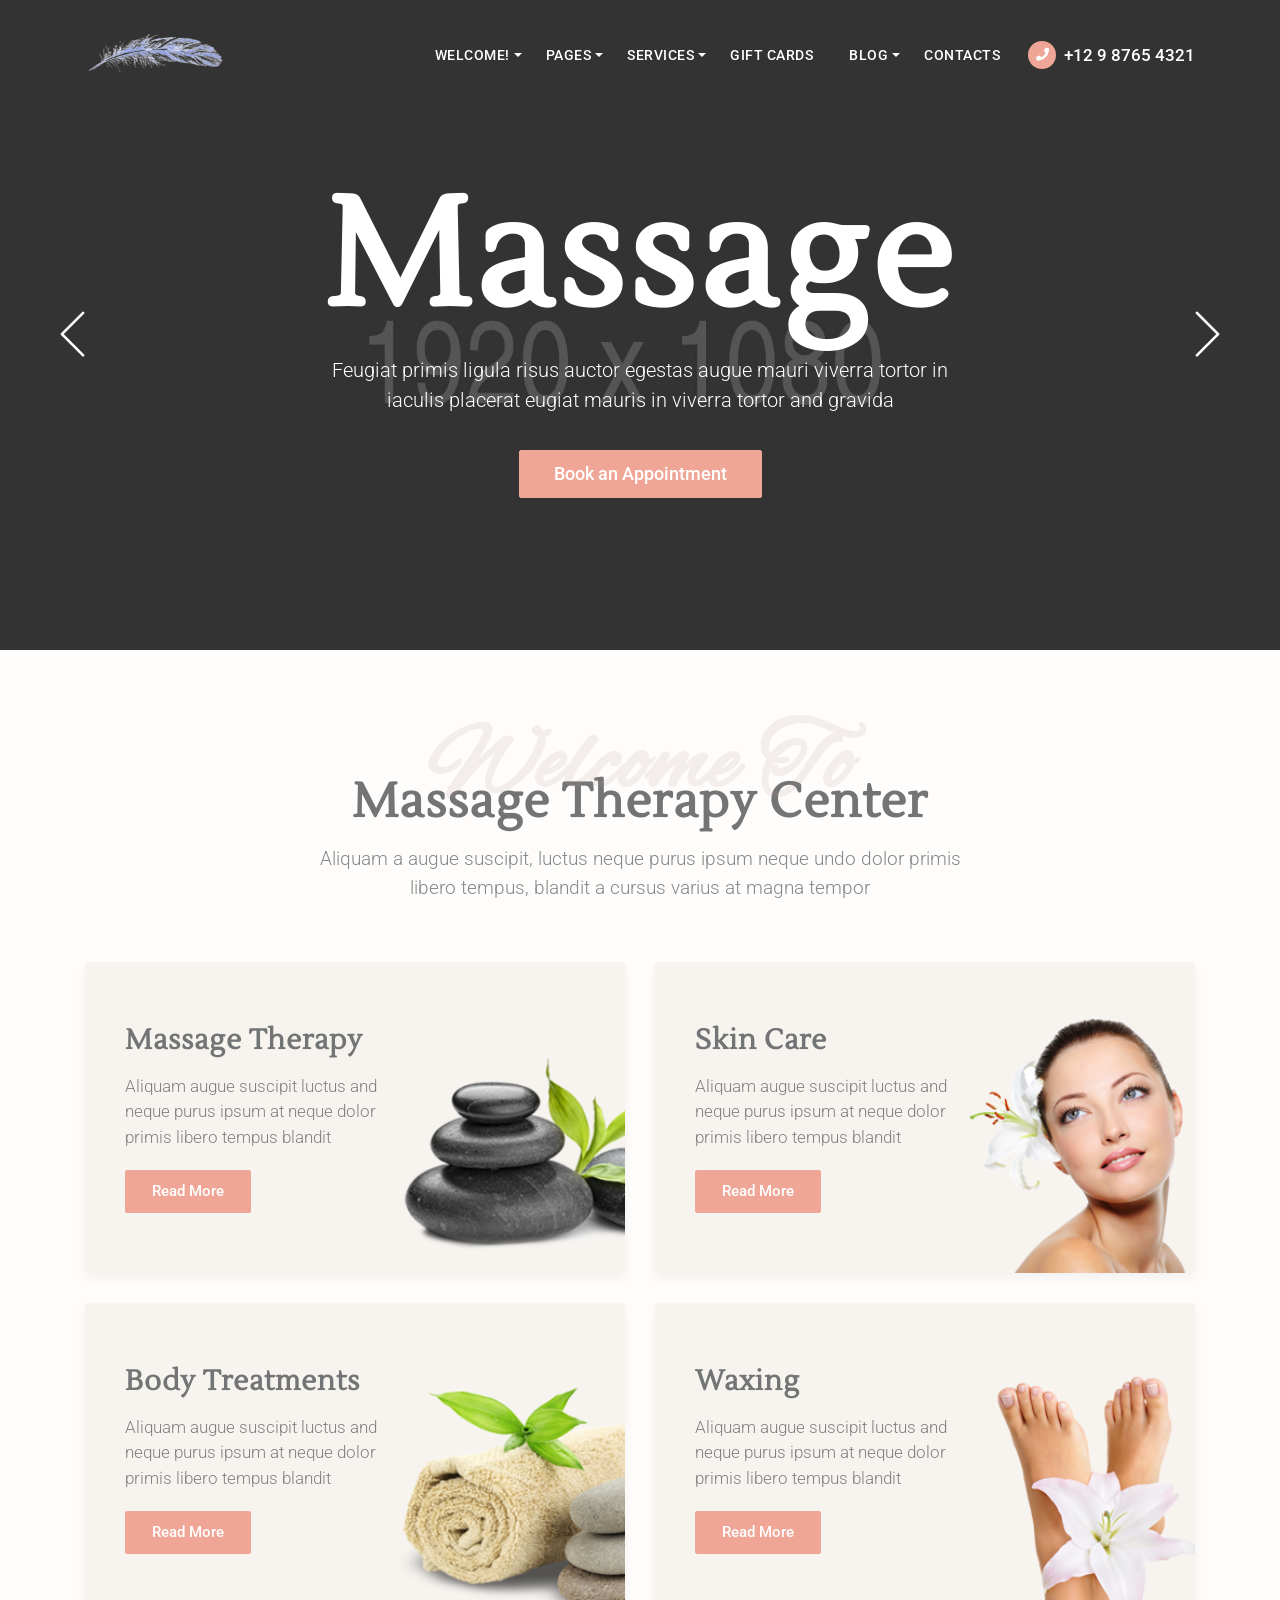
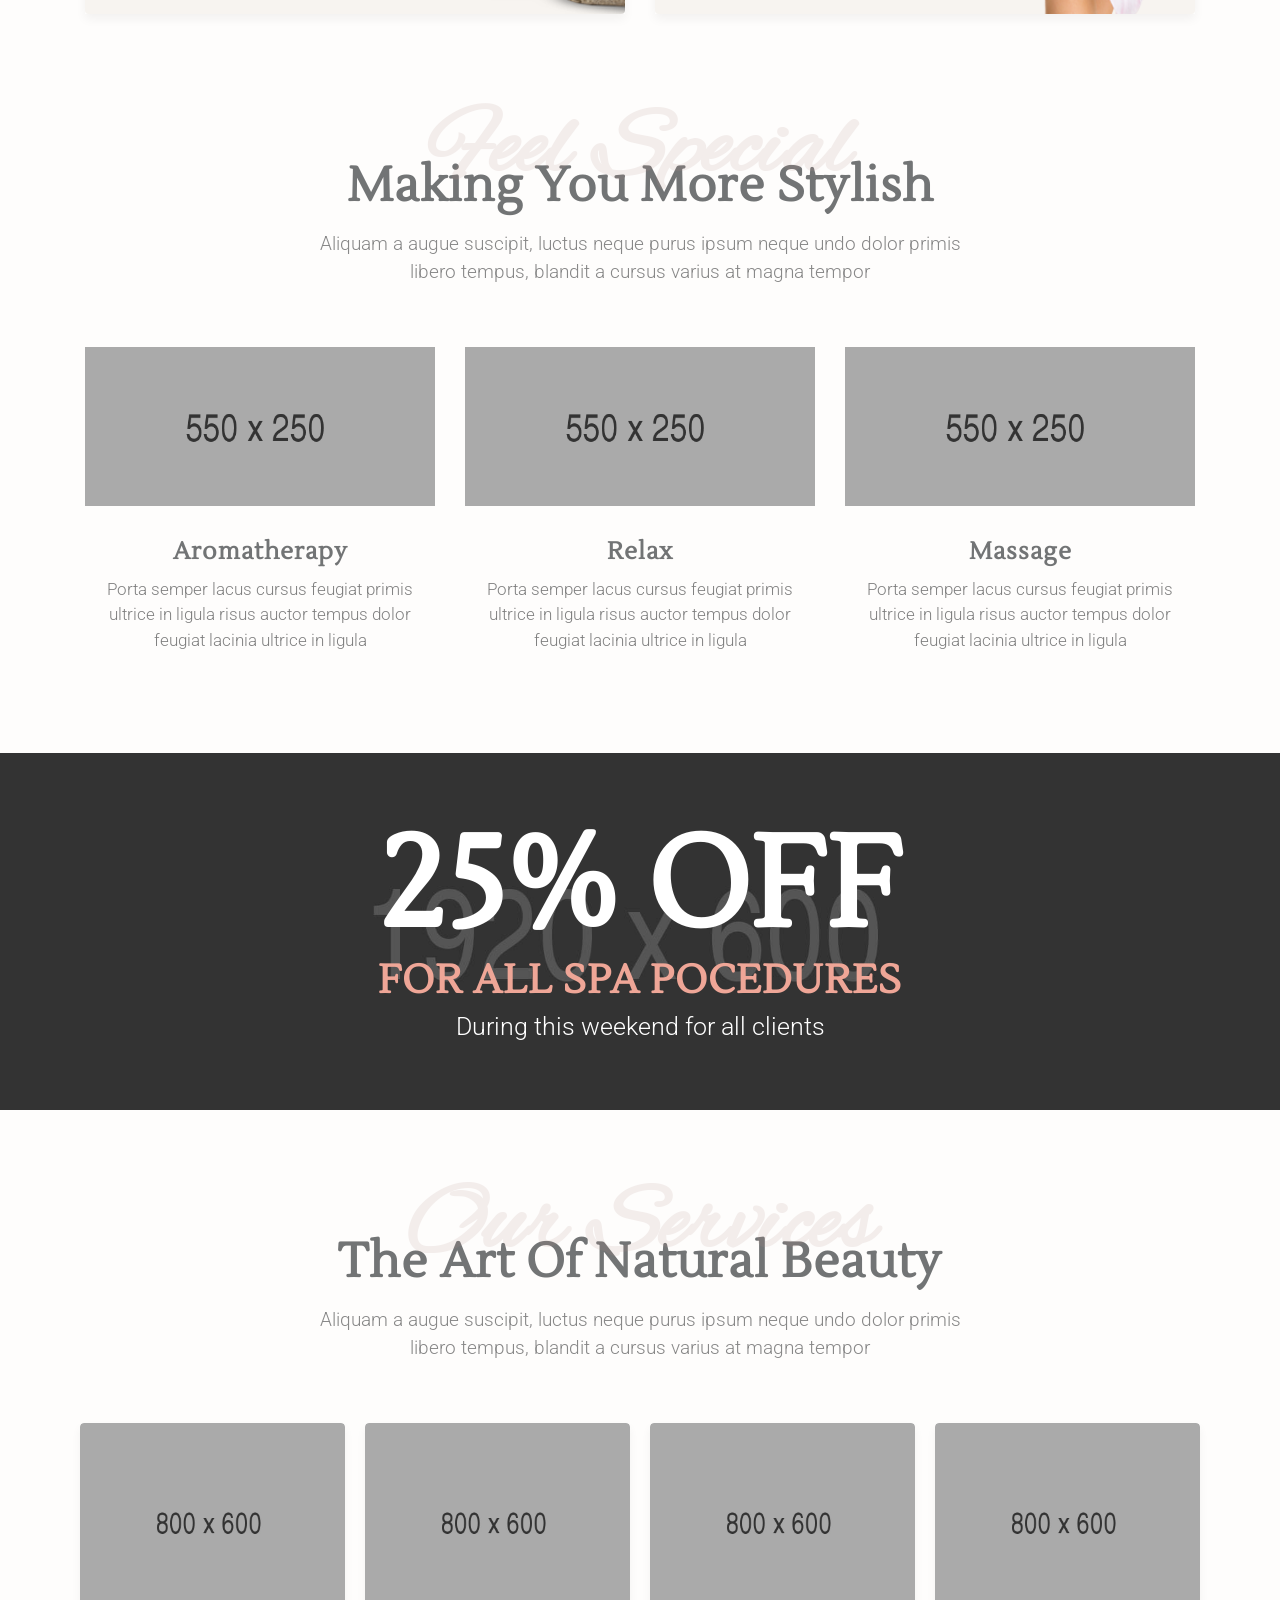
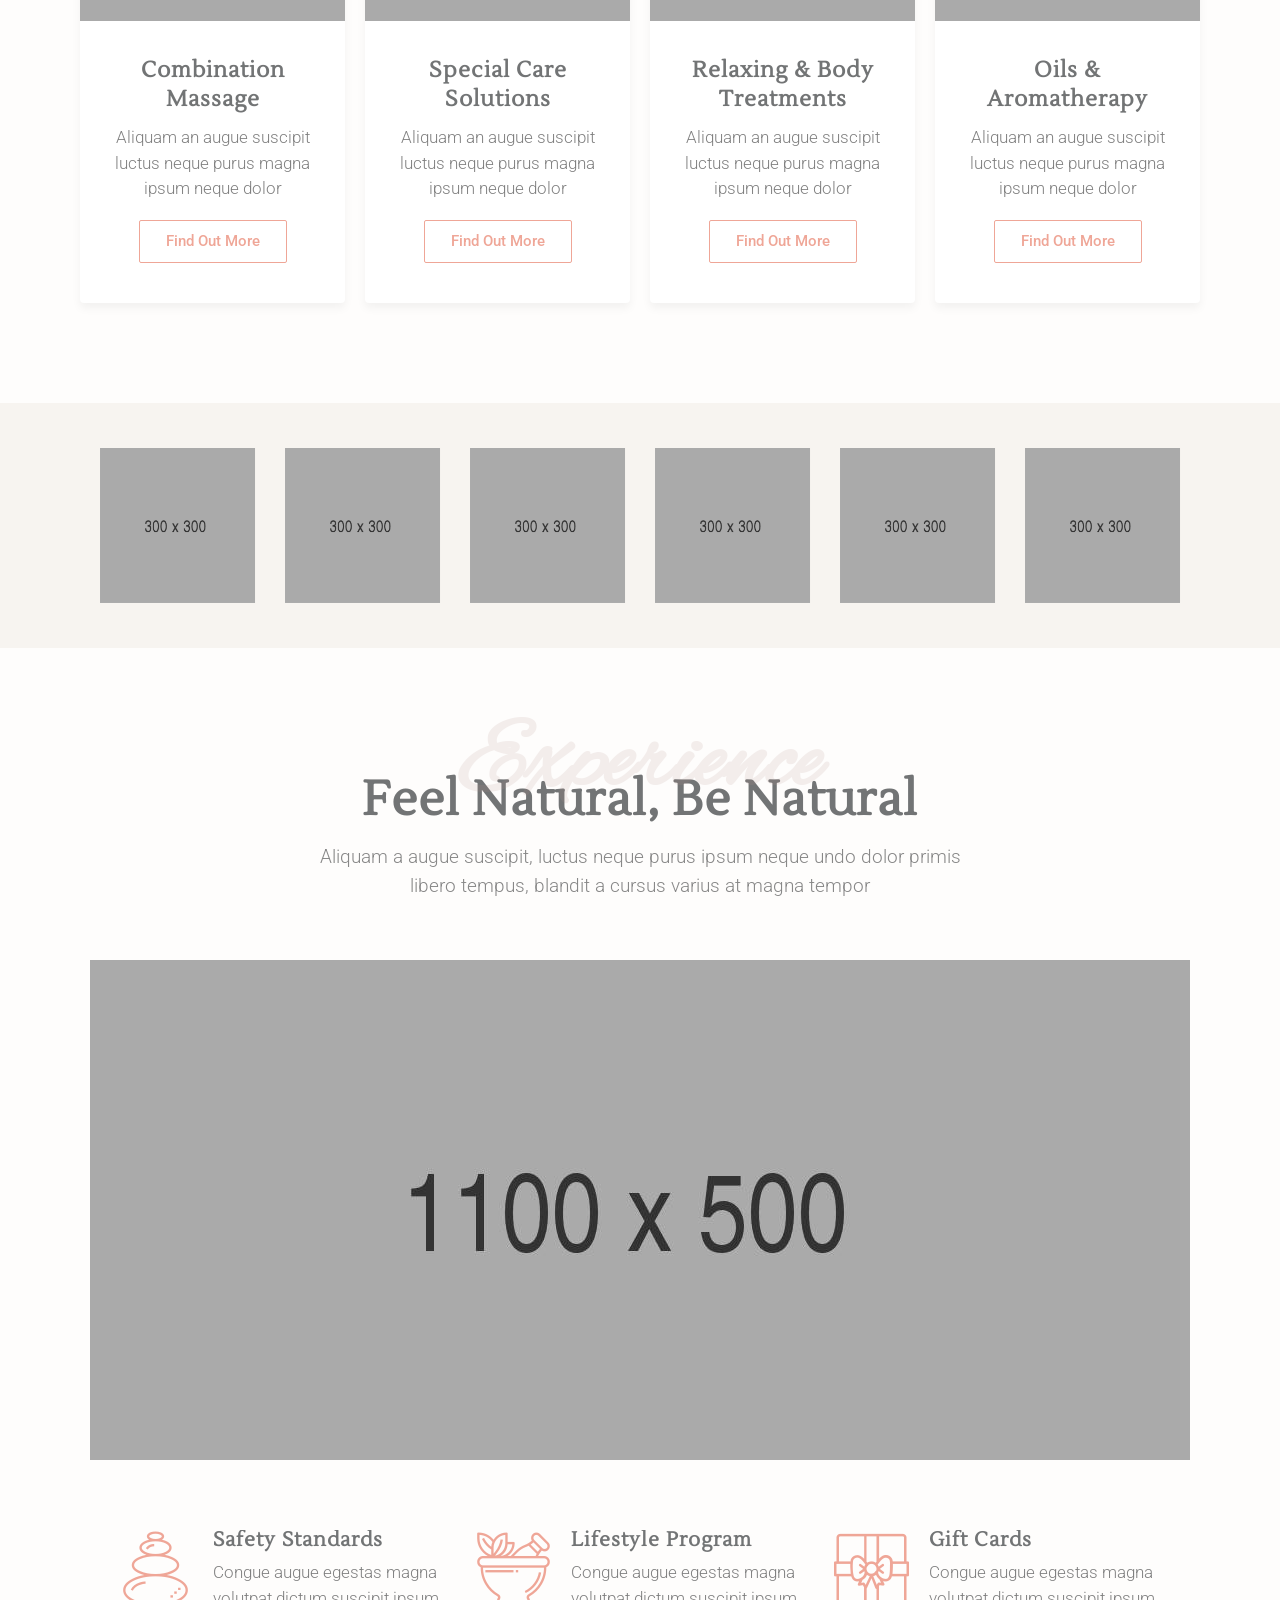
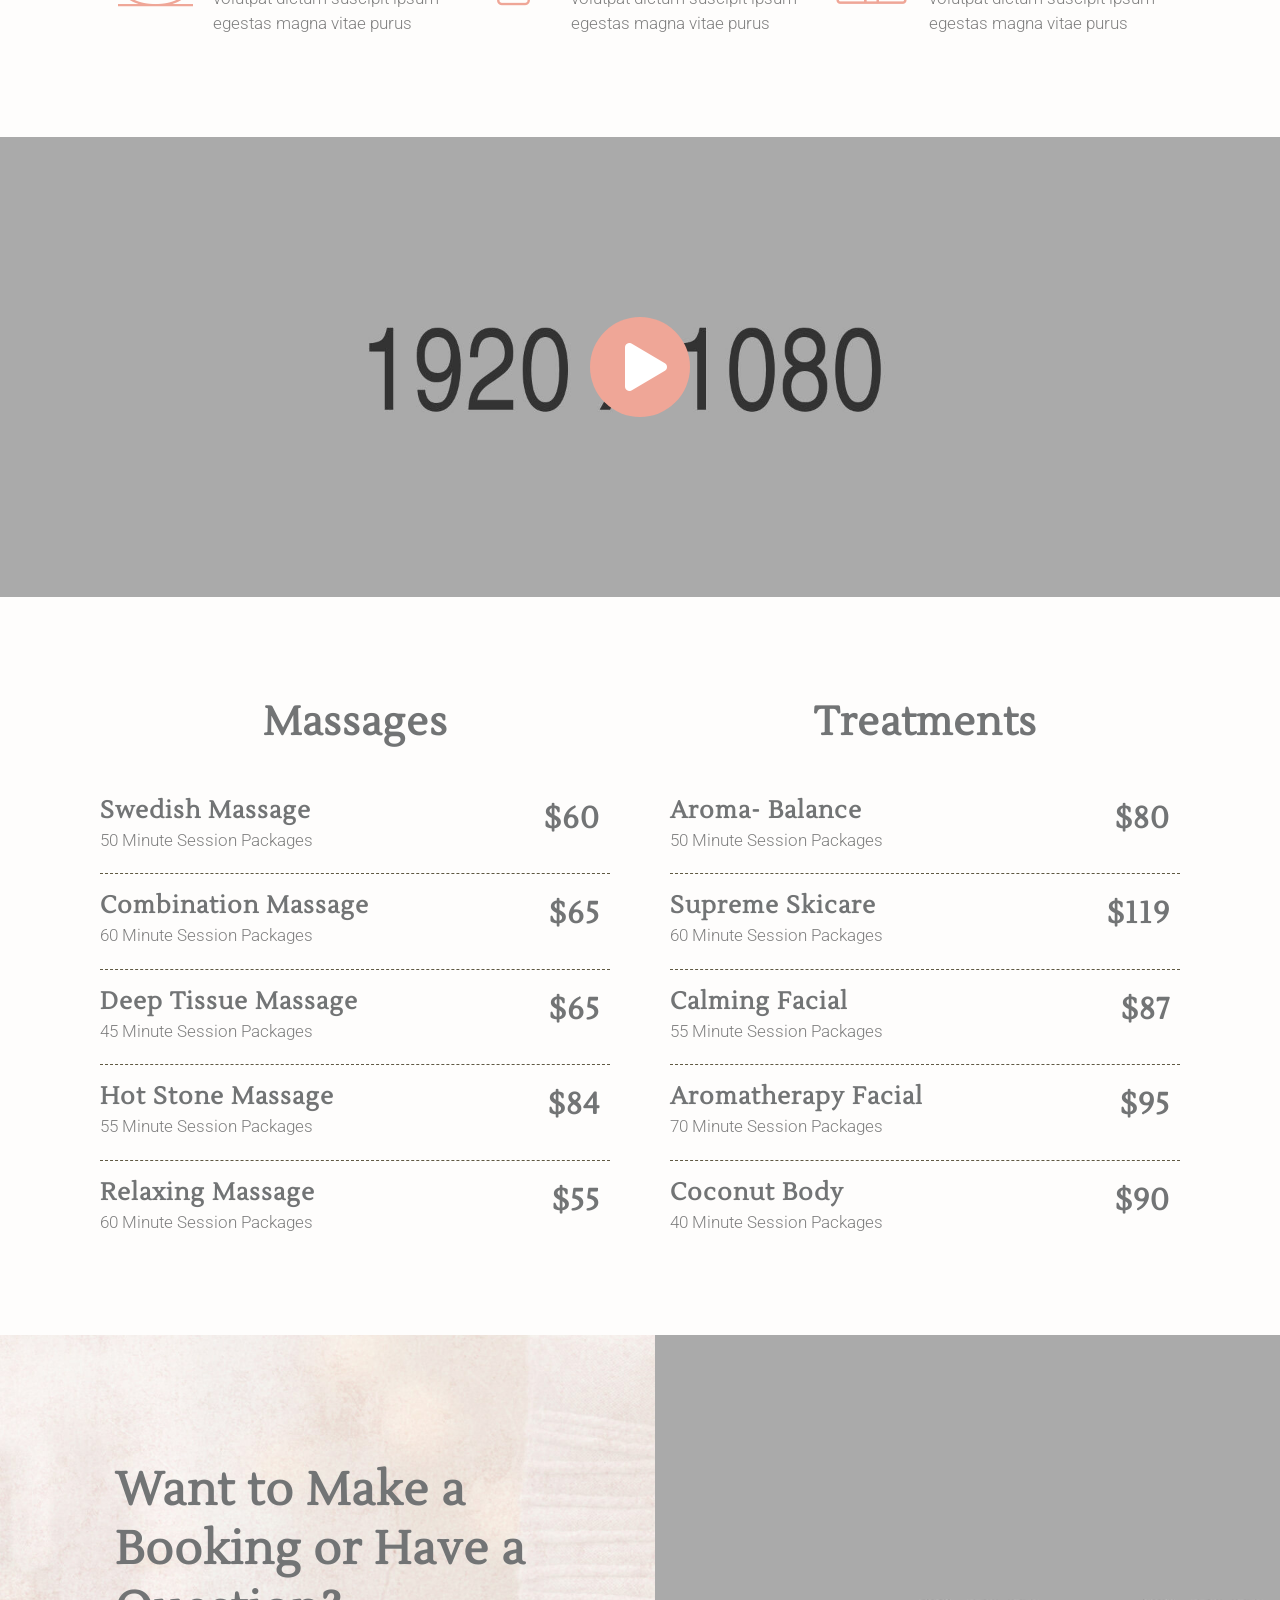
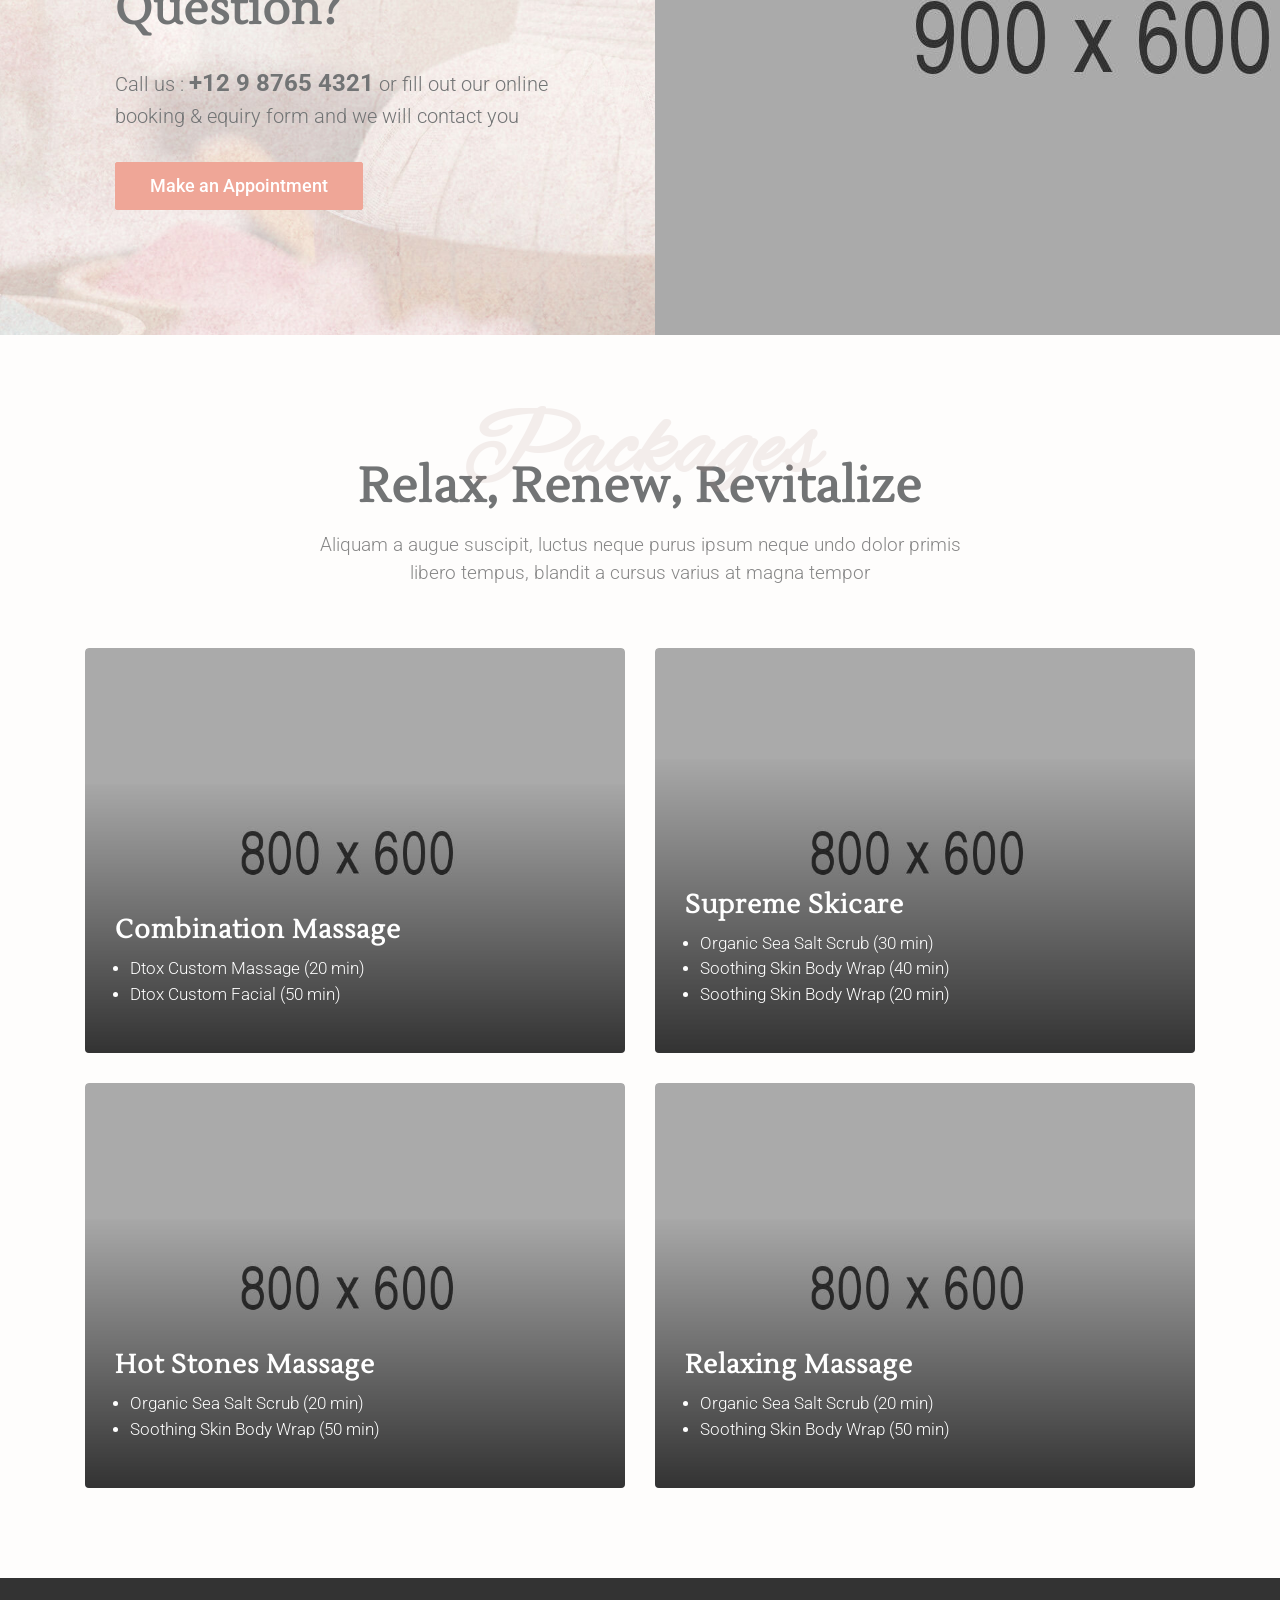
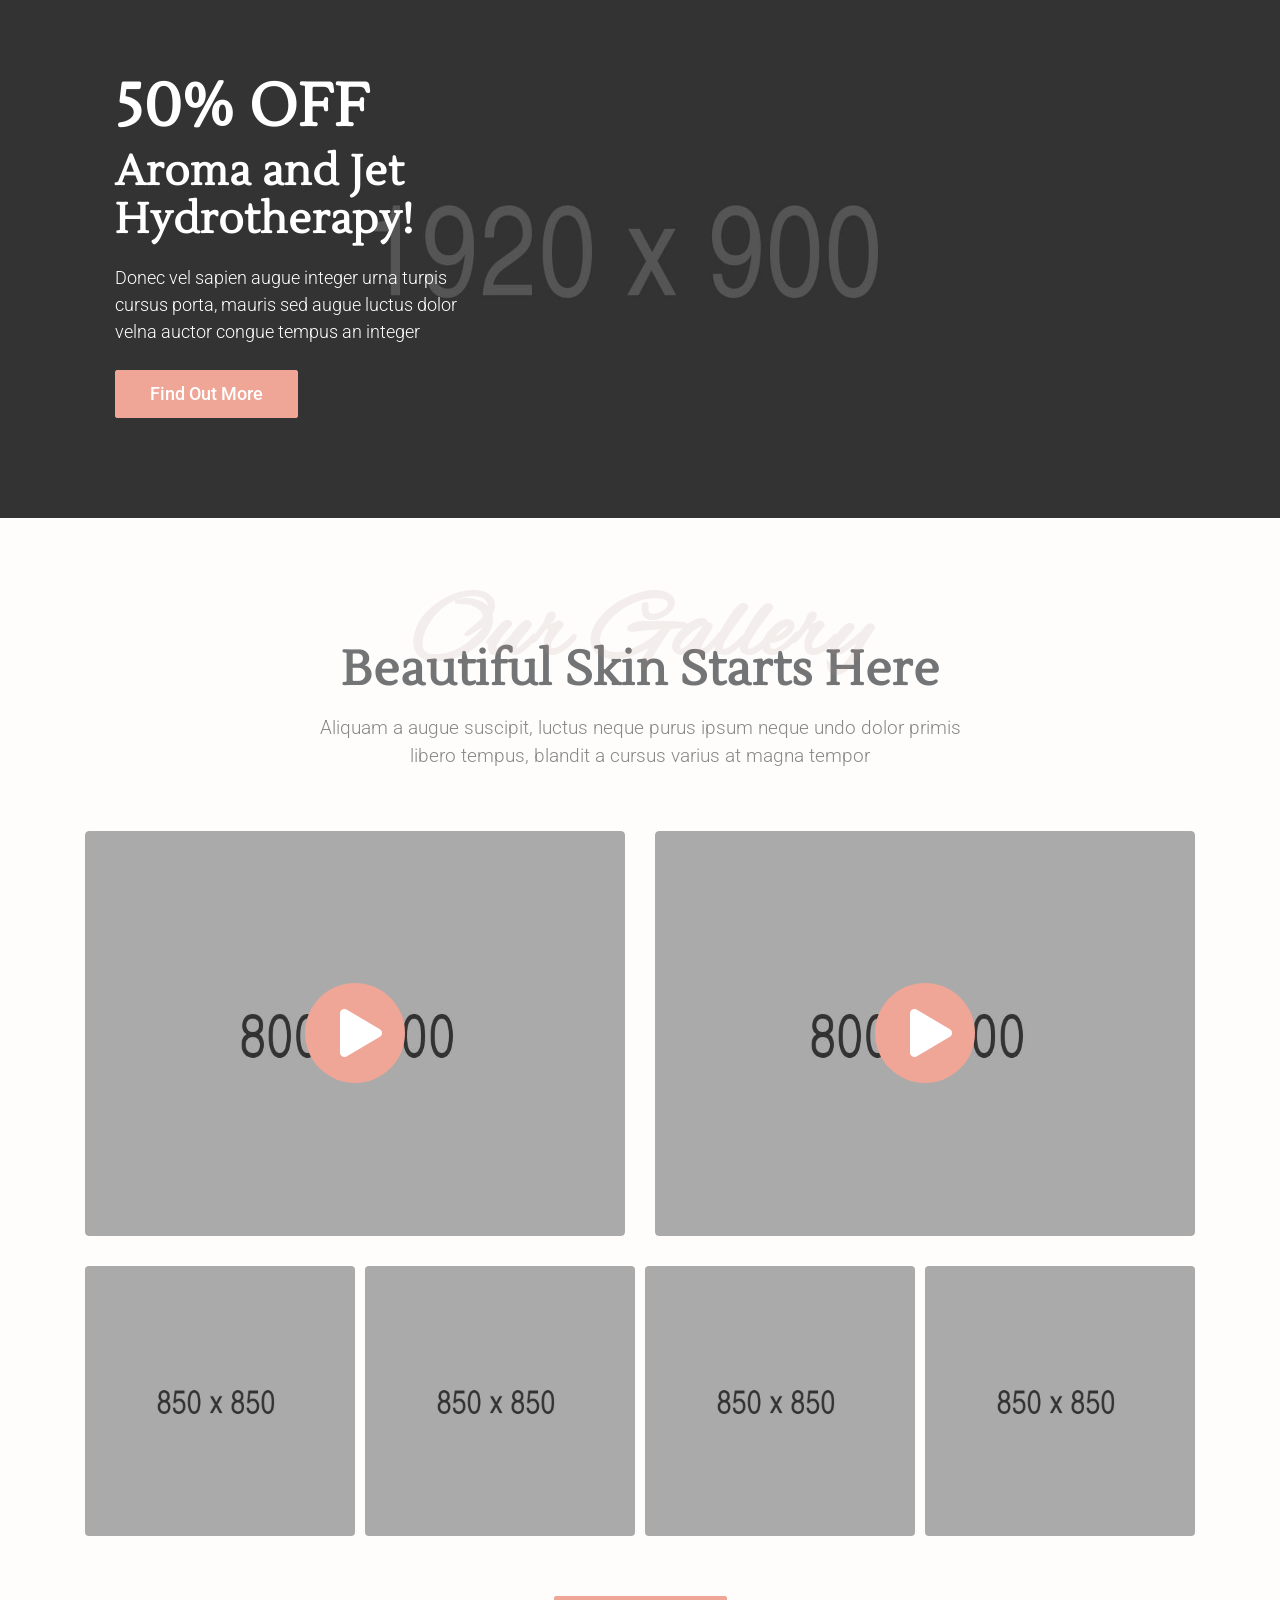
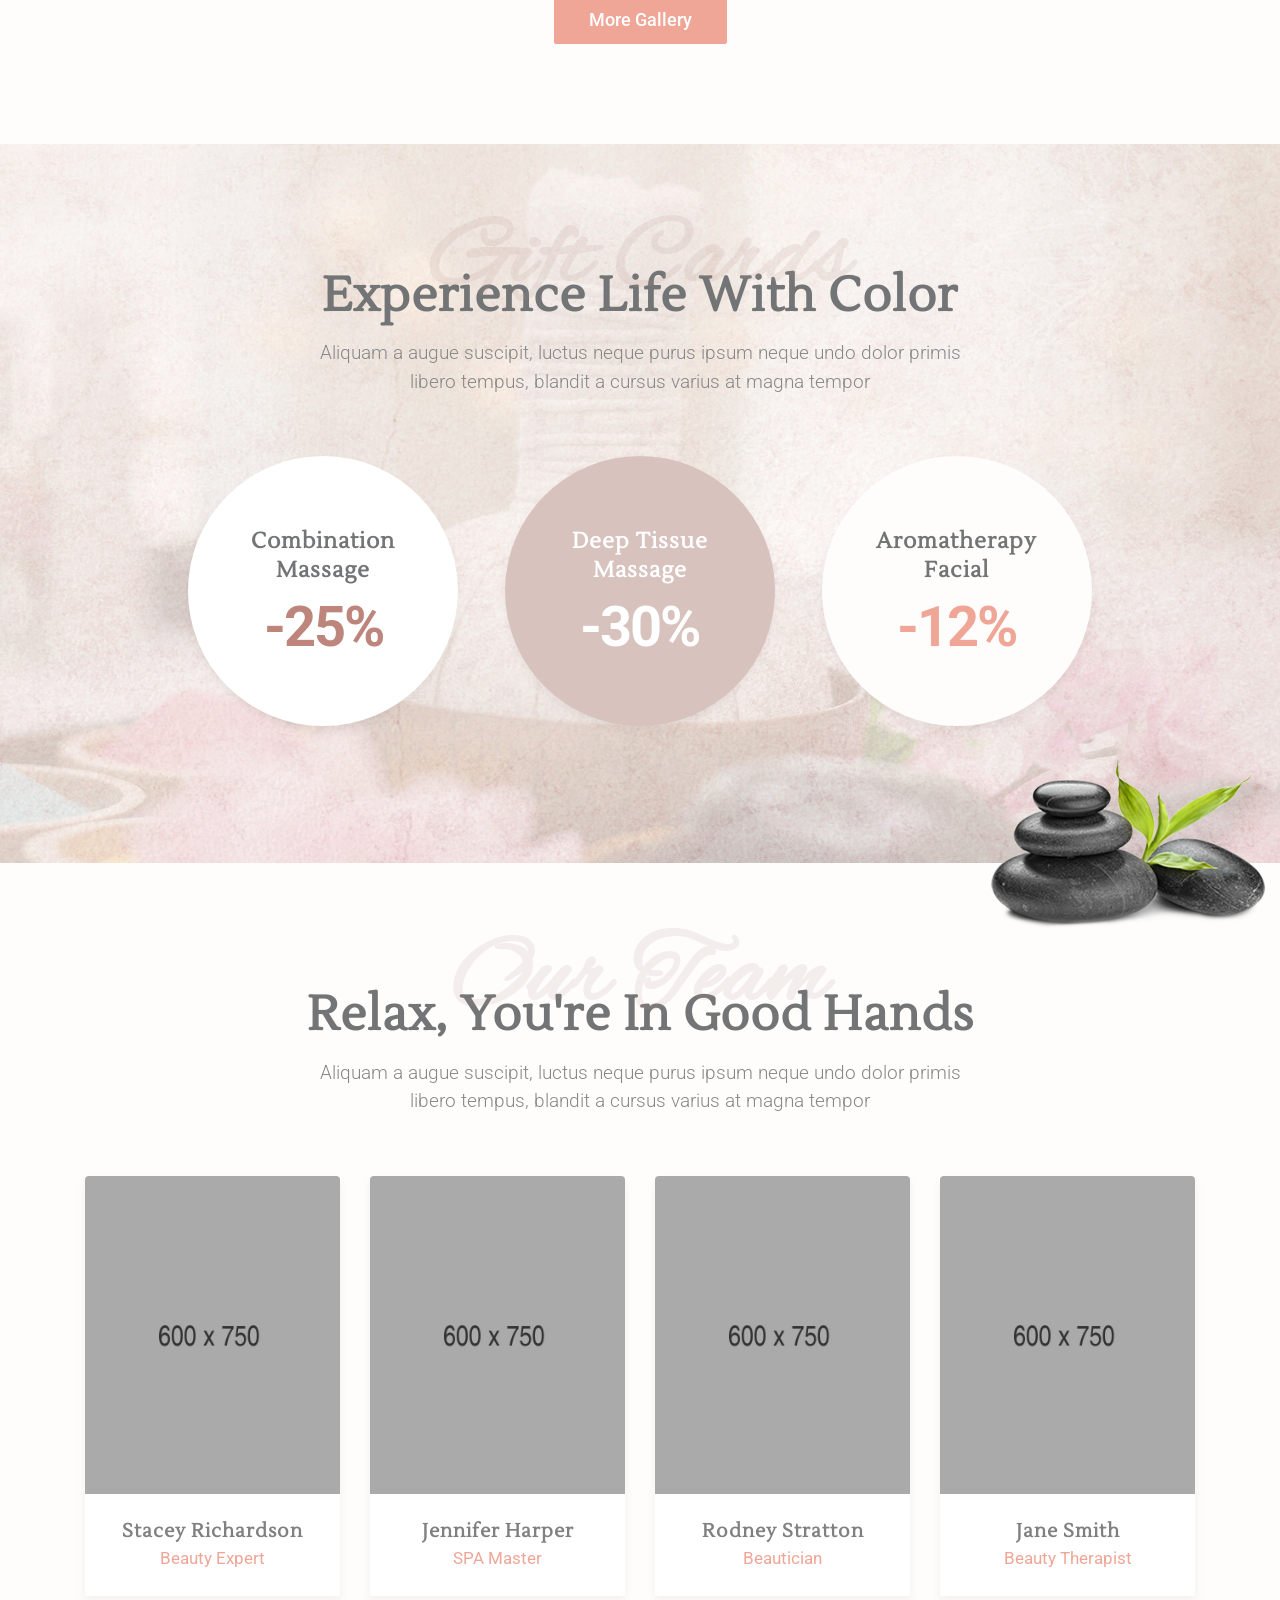
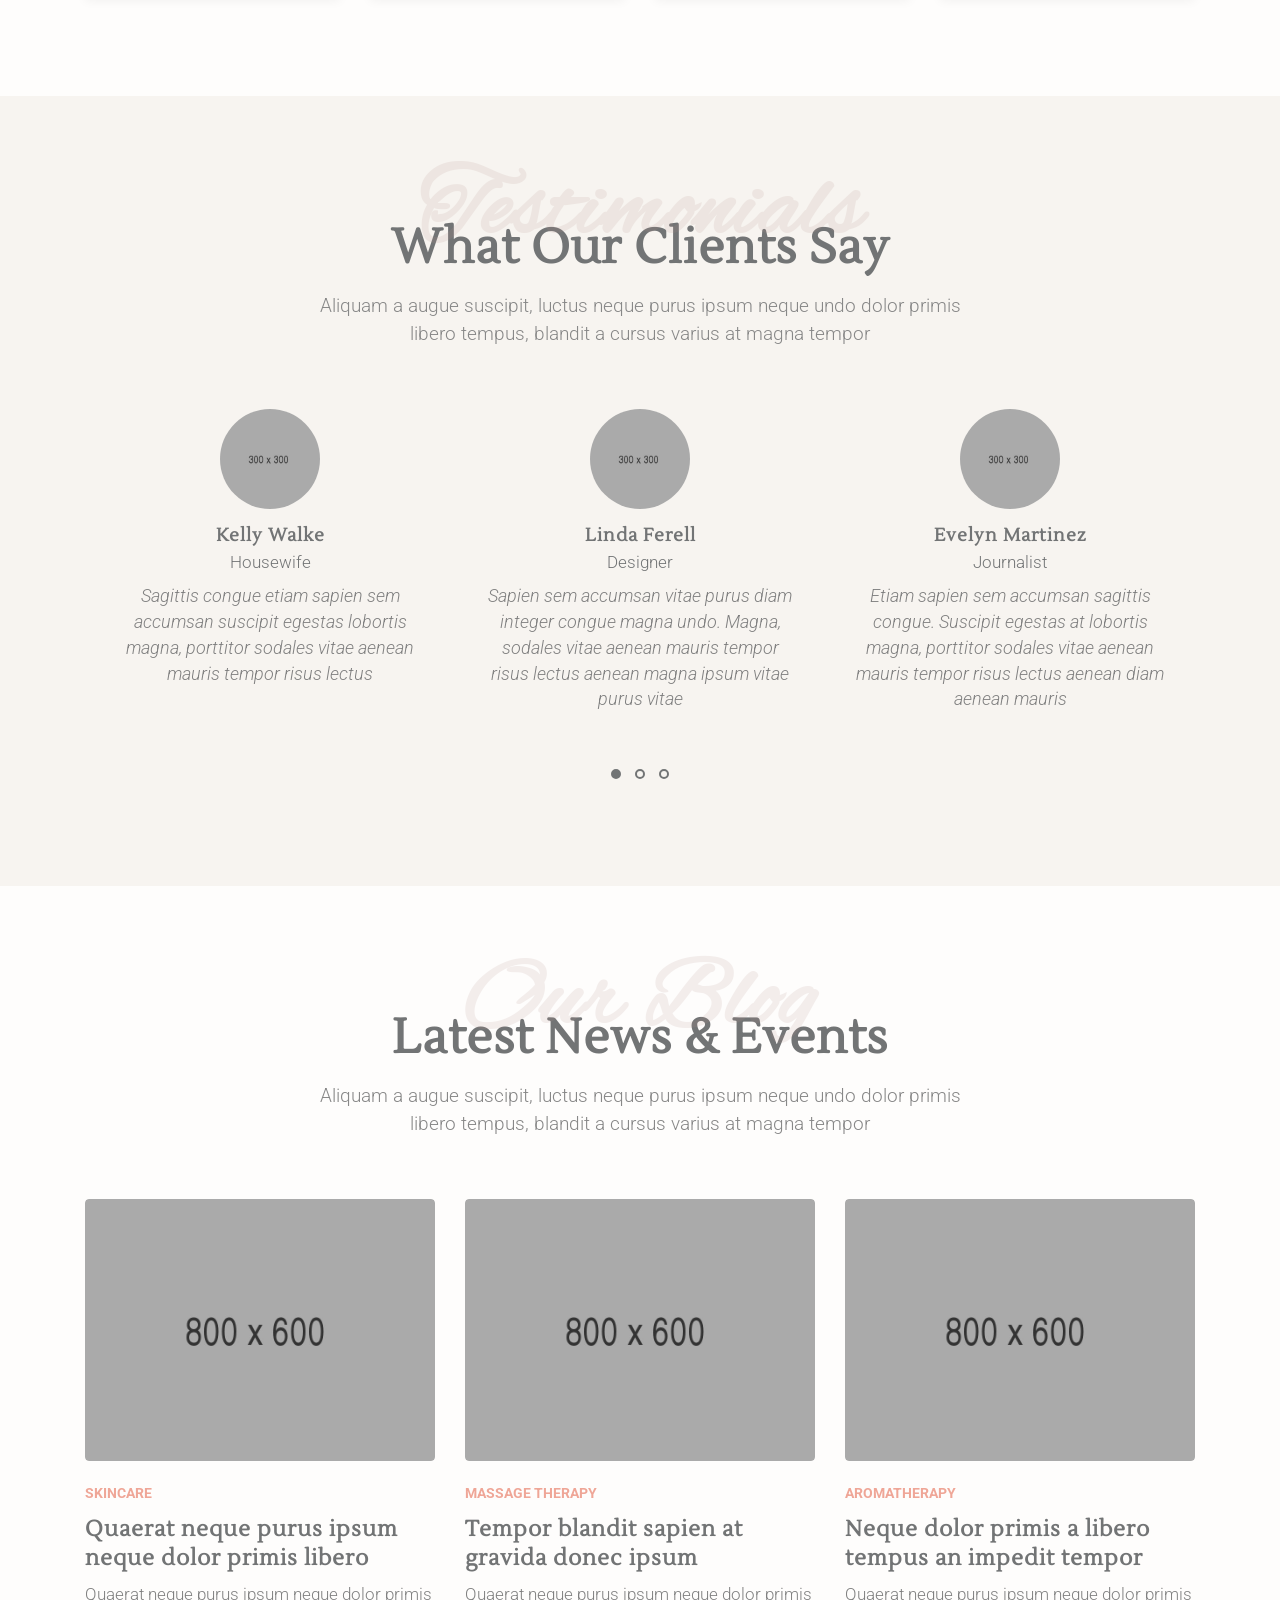
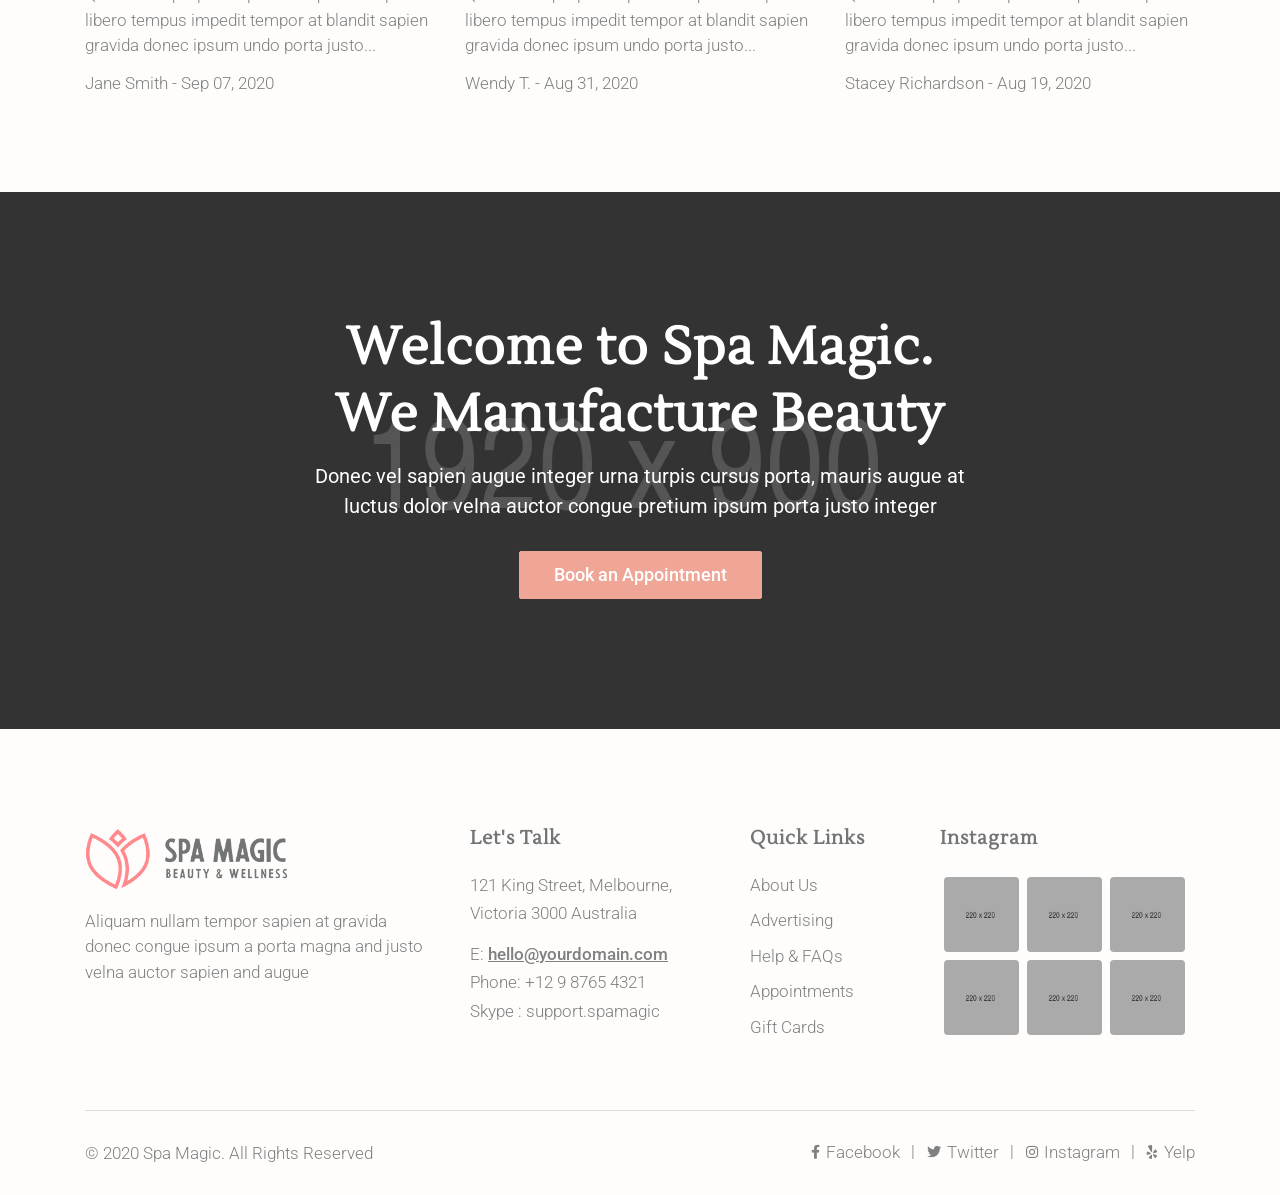
==== commit 07f070d0: "first commit" ====
--- a/HTML/demo-4.html
+++ b/HTML/demo-4.html
@@ -18,7 +18,7 @@
 		<meta name="viewport" content="width=device-width, initial-scale=1.0"/>
 				
   		<!-- SITE TITLE -->
-		<title>Spa Magic - Spa, Hair & Beauty Salon Landing Page Template</title>
+		<title>Blew Skies Holistic Massage VT</title>
 							
 		<!-- FAVICON AND TOUCH ICONS -->
 		<link rel="shortcut icon" href="images/favicon.ico" type="image/x-icon">
@@ -102,7 +102,7 @@
 
 					<!-- MOBILE HEADER -->
 				    <div class="wsmobileheader clearfix">	  	
-				    	<span class="smllogo"><img src="images/logo-01.png" width="170" height="50" alt="mobile-logo"/></span>
+				    	<span class="smllogo"><img src="images/feather-removebgpreview.png" width="140" height="50" alt="mobile-logo"/></span>
 				    	<a id="wsnavtoggle" class="wsanimated-arrow"><span></span></a>	
 				 	</div>
 
@@ -114,8 +114,8 @@
 
 	    					<!-- LOGO IMAGE -->
 	    					<!-- For Retina Ready displays take a image with double the amount of pixels that your image will be displayed (e.g 340 x 100 pixels) -->
-	    					<div class="desktoplogo"><a href="#hero-4" class="logo-black"><img src="images/logo-01.png" width="170" height="50" alt="header-logo"></a></div>
-	    					<div class="desktoplogo"><a href="#hero-4" class="logo-white"><img src="images/logo-white.png" width="170" height="50" alt="header-logo"></a></div>
+	    					<div class="desktoplogo"><a href="#hero-4" class="logo-black"><img src="images/feather-removebg-preview.png" width="140" height="50" alt="header-logo"></a></div>
+	    					<div class="desktoplogo"><a href="#hero-4" class="logo-white"><img src="images/feather-removebg-preview.png" width="140" height="50" alt="header-logo"></a></div>
 
 
 	    					<!-- MAIN MENU -->
@@ -124,16 +124,16 @@
 
 
 	        						<!-- DROPDOWN MENU -->
-						          	<li aria-haspopup="true"><a href="#">Our Spa <span class="wsarrow"></span></a>
-	            						<ul class="sub-menu">
-	            							<li aria-haspopup="true"><a href="#services-13">Why Spa Magic</a></li>
-						           			<li aria-haspopup="true"><a href="#services-10">Best Solution</a></li>
-						           			<li aria-haspopup="true"><a href="#about-3">Experience</a></li>
-						           			<li aria-haspopup="true"><a href="#pricing-1">Treatments</a></li>
-						           			<li aria-haspopup="true"><a href="#gallery-3">Our Gallery</a></li>	
-						           			<li aria-haspopup="true"><a href="#team-1">Our Experts</a></li>
+						          	<li aria-haspopup="true"><a href="#">Welcome!<span class="wsarrow"></span></a>
+	            						<!-- <ul class="sub-menu">
+	            							<li aria-haspopup="true"><a href="#services-13">Why Blew Skies?</a></li>
+						           			<li aria-haspopup="true"><a href="#services-10">Types of Massage</a></li>
+						           			<li aria-haspopup="true"><a href="#about-3">Meet the Owner</a></li>
+						           			<li aria-haspopup="true"><a href="#pricing-1"><a>Pricing</a></li>
+						           			 <li aria-haspopup="true"><a href="#gallery-3">Our Gallery</a></li>
+						           			<li aria-haspopup="true"><a href="#team-1">Our Expert</a></li>
 						           			<li aria-haspopup="true"><a href="#reviews-1">Testimonials</a></li>		      
-						           		</ul>
+						           		</ul> -->
 								    </li>	<!-- END DROPDOWN MENU -->
 
 
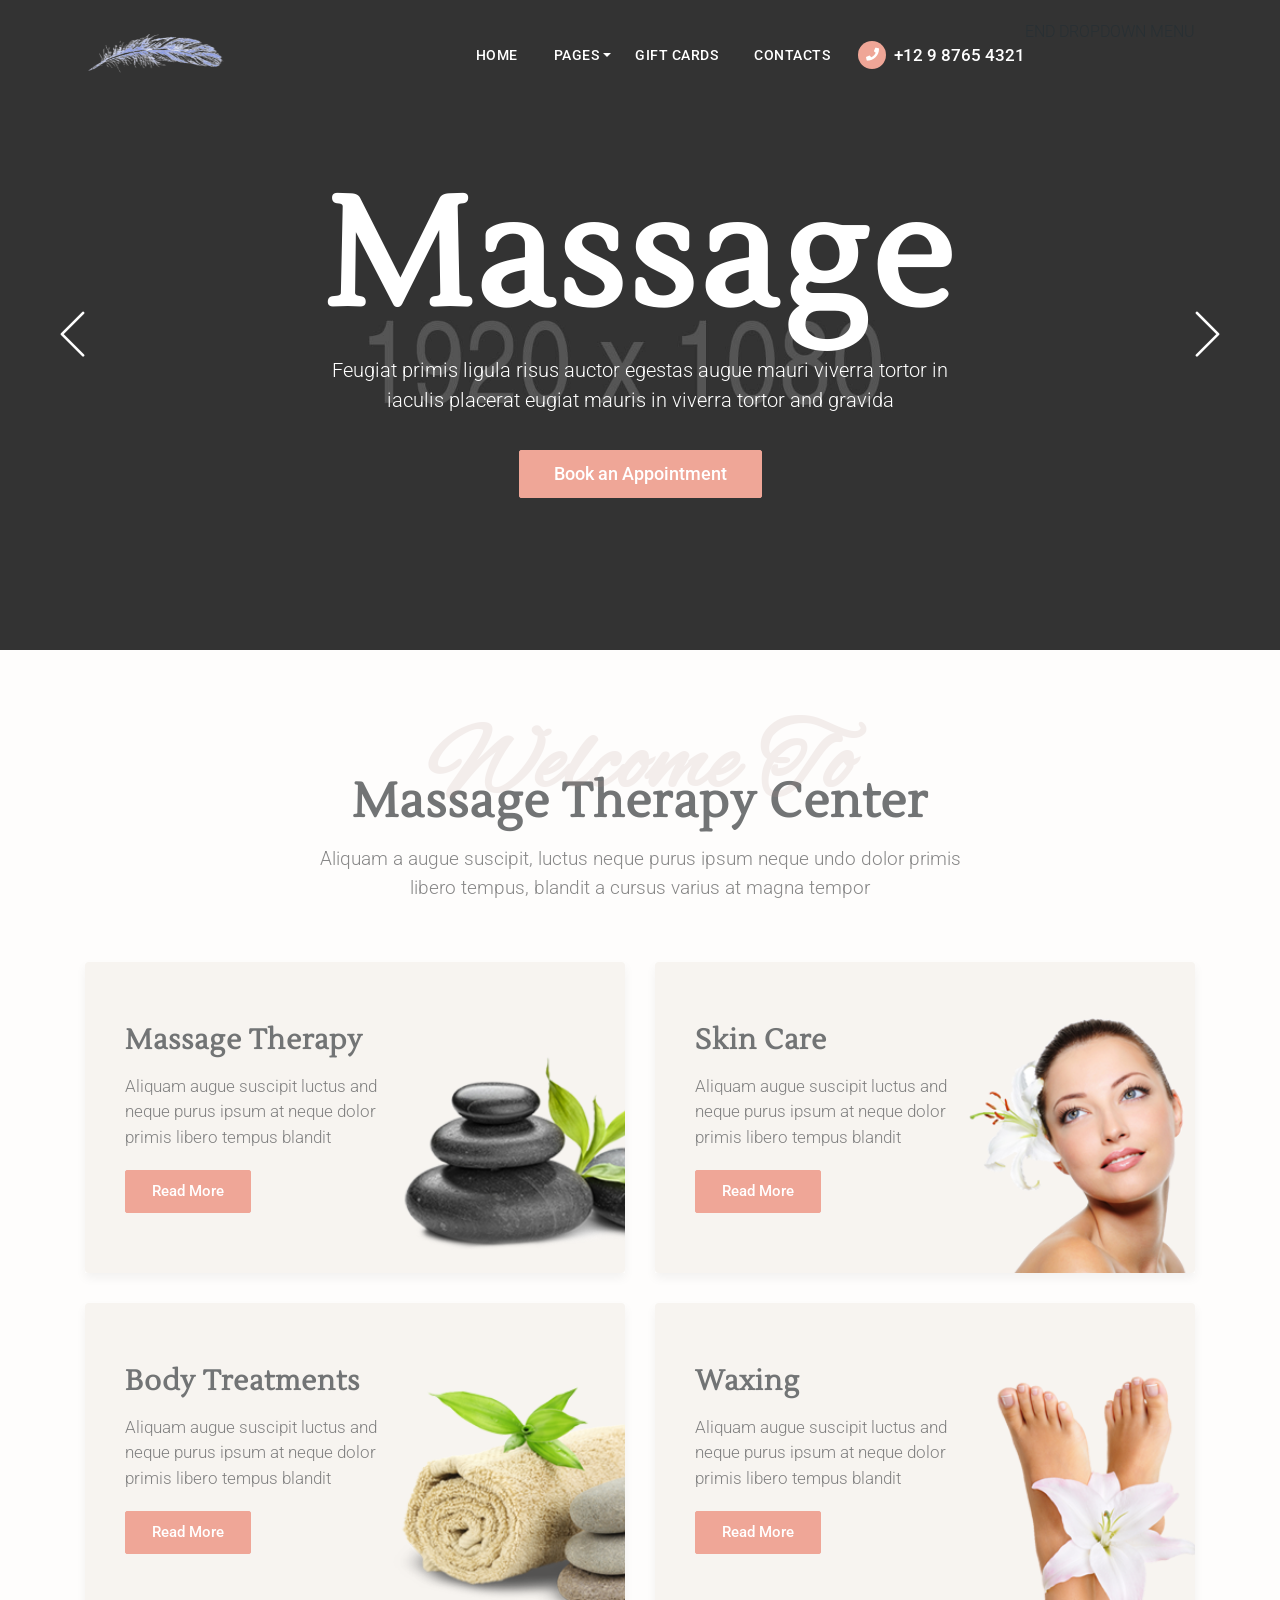
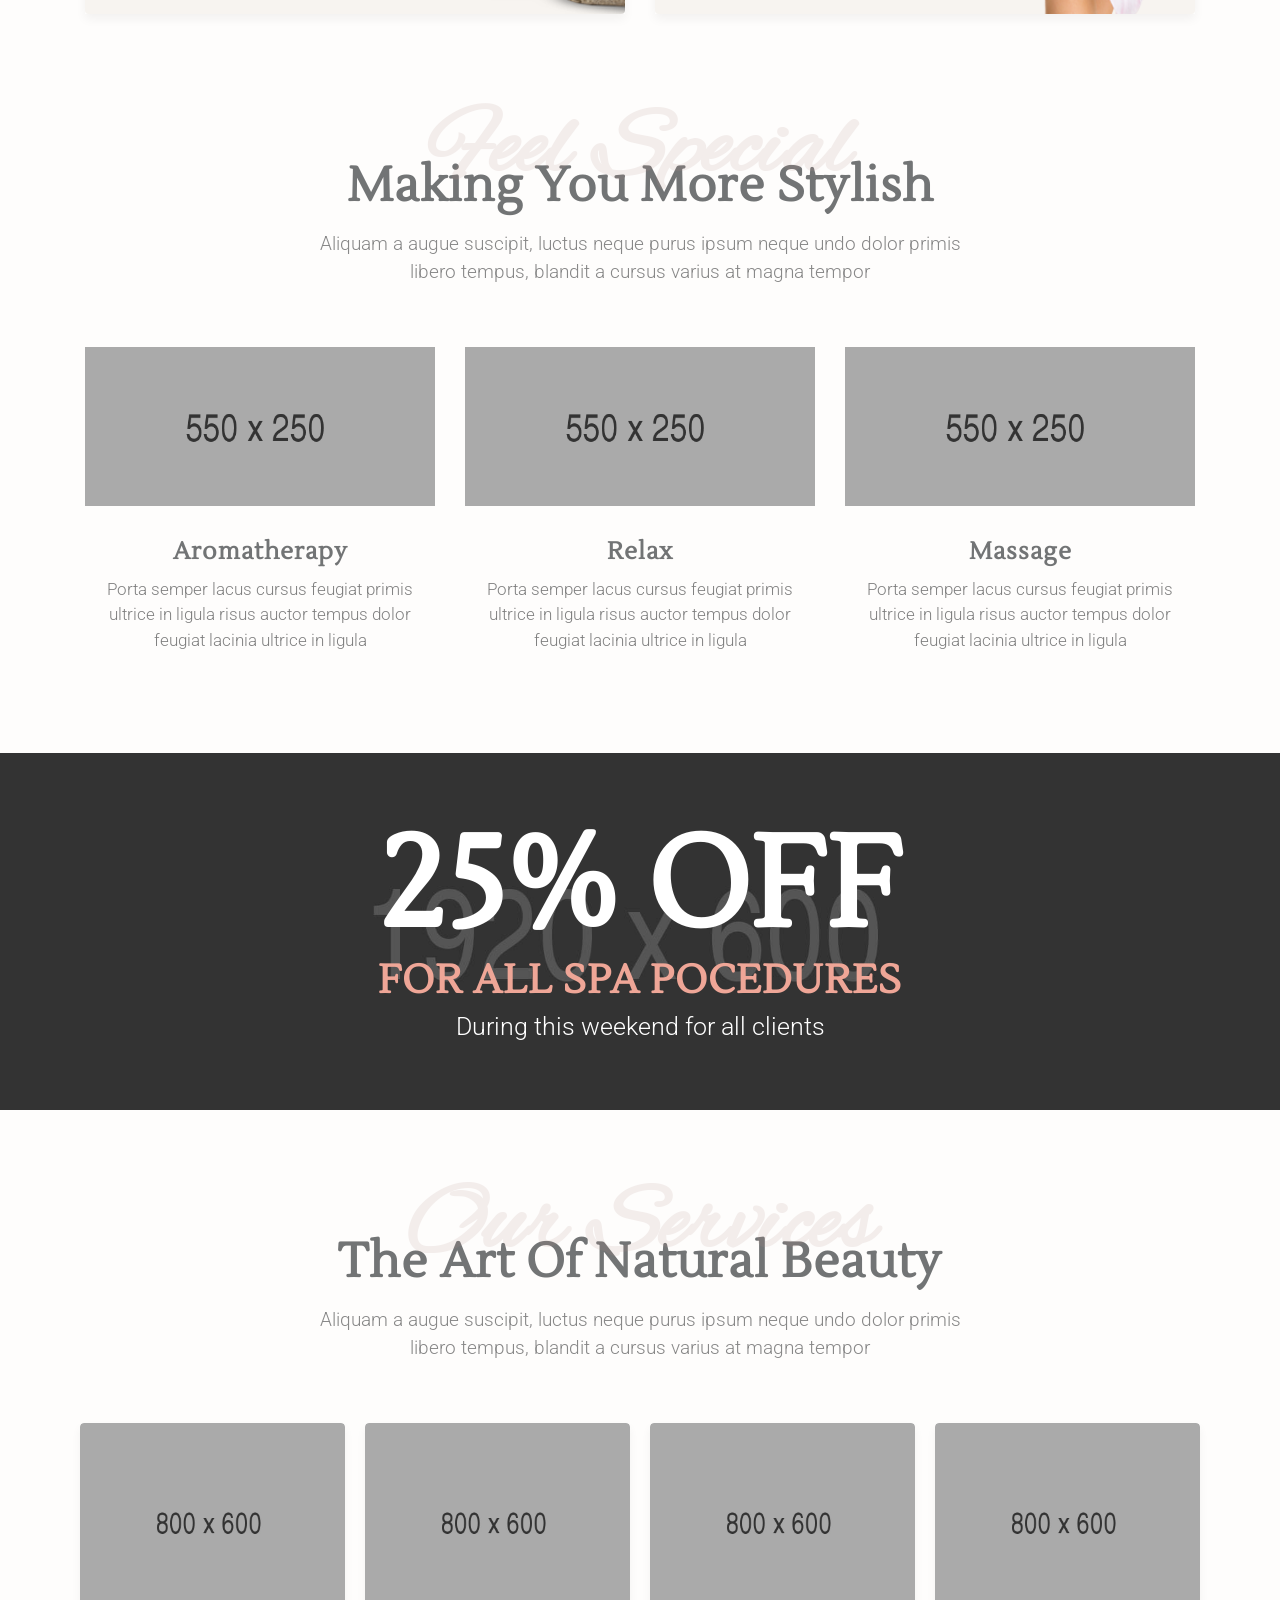
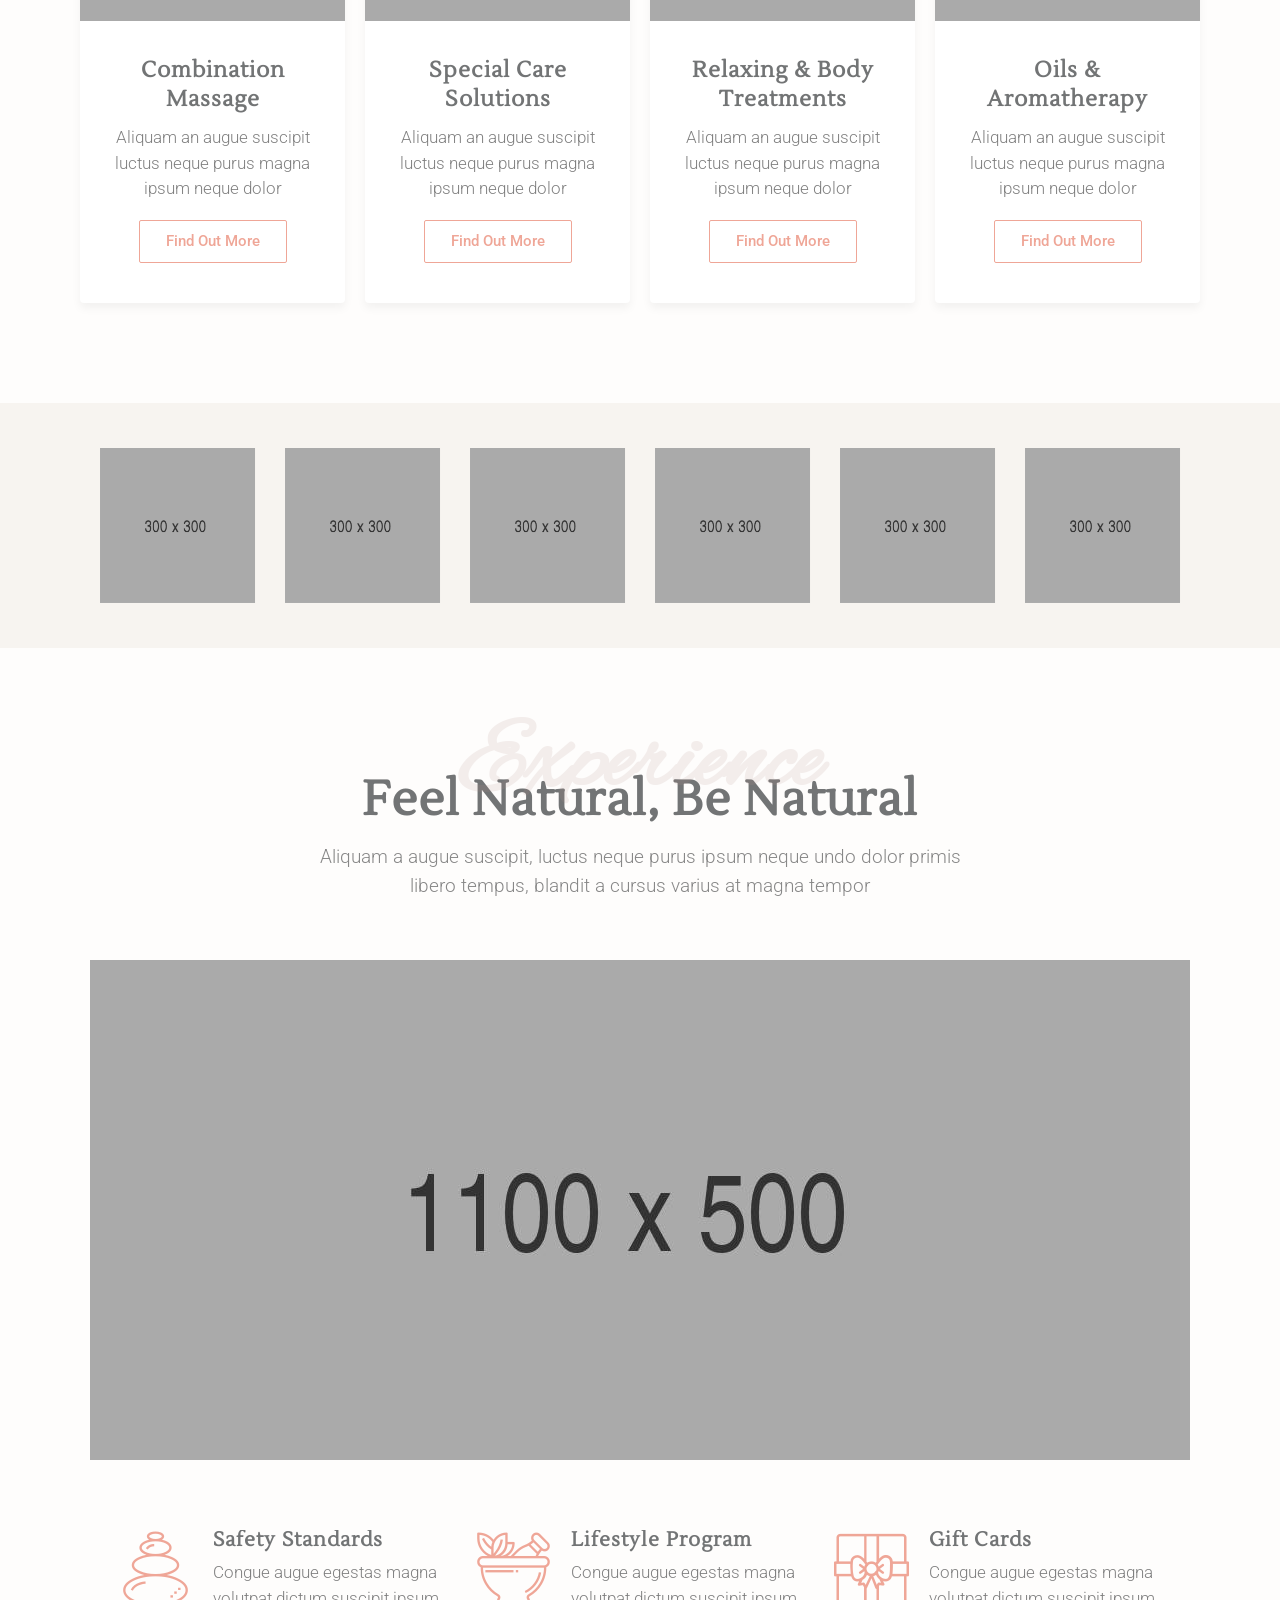
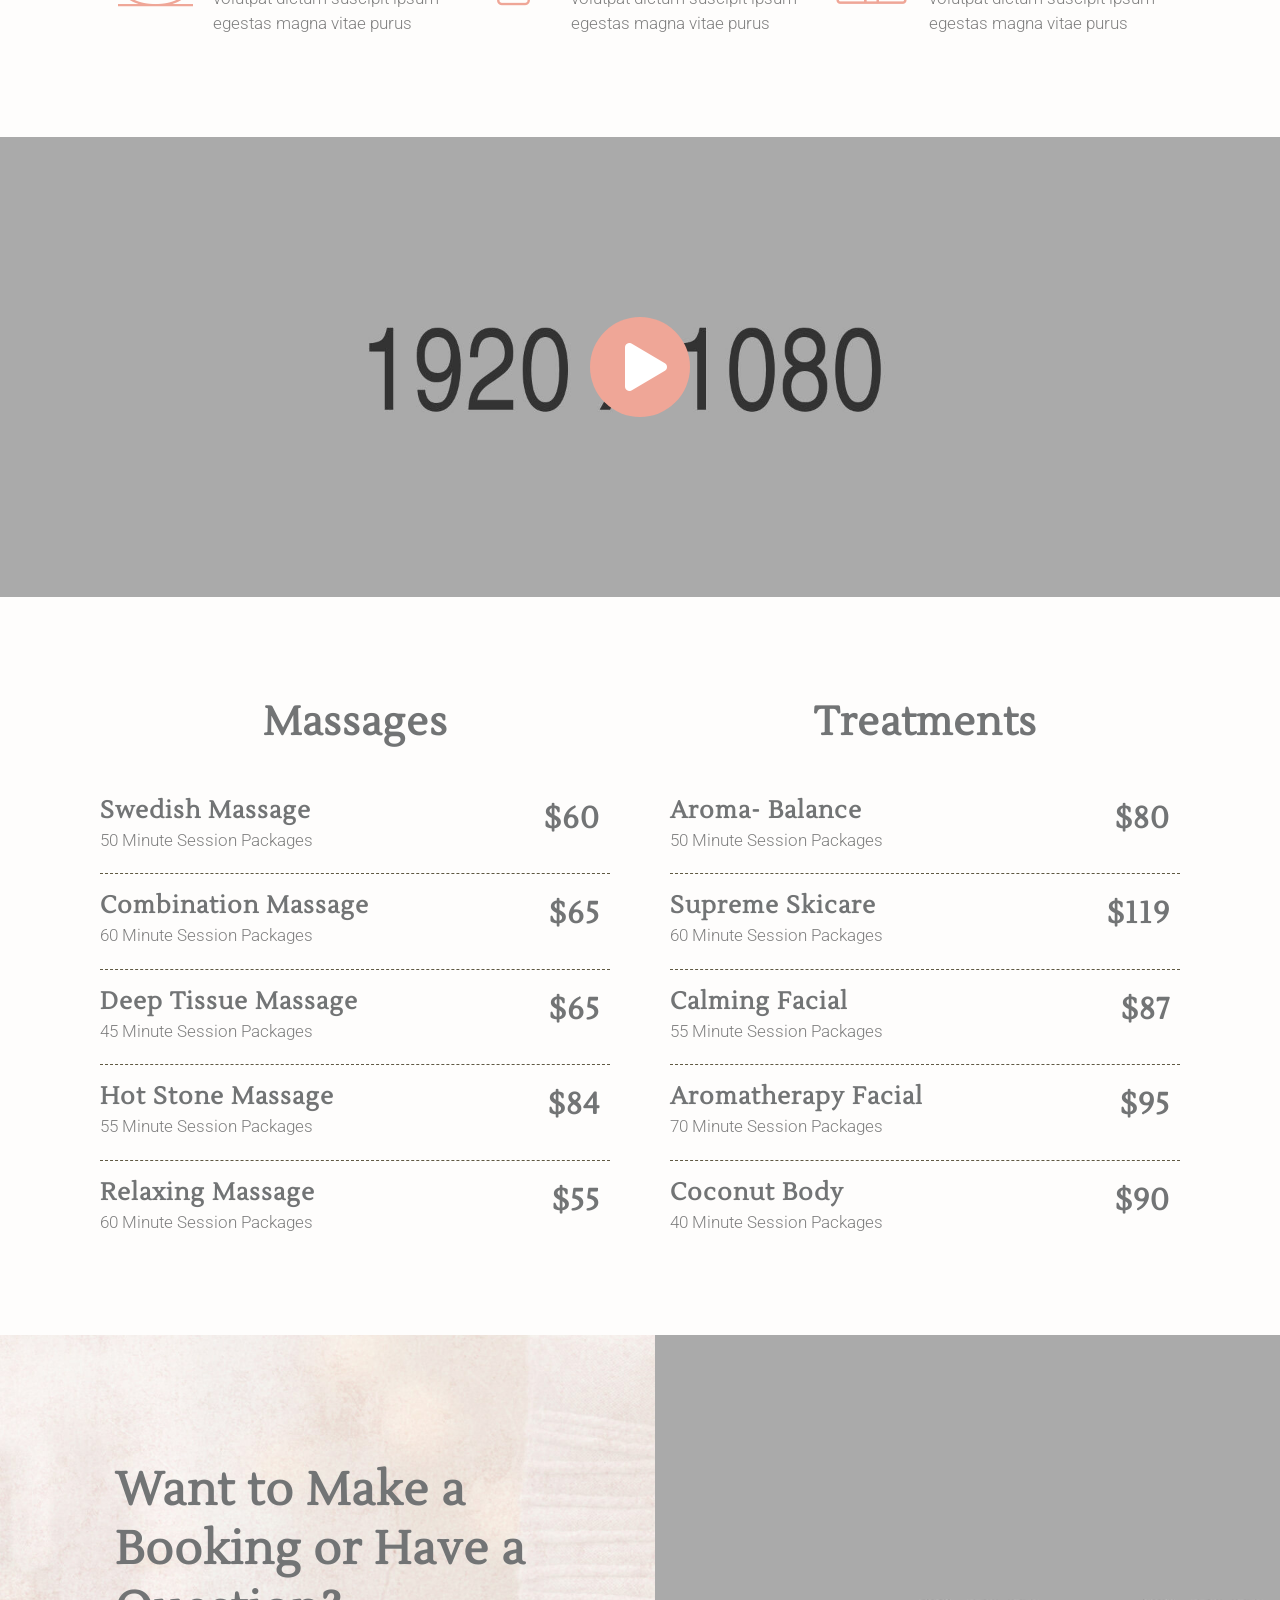
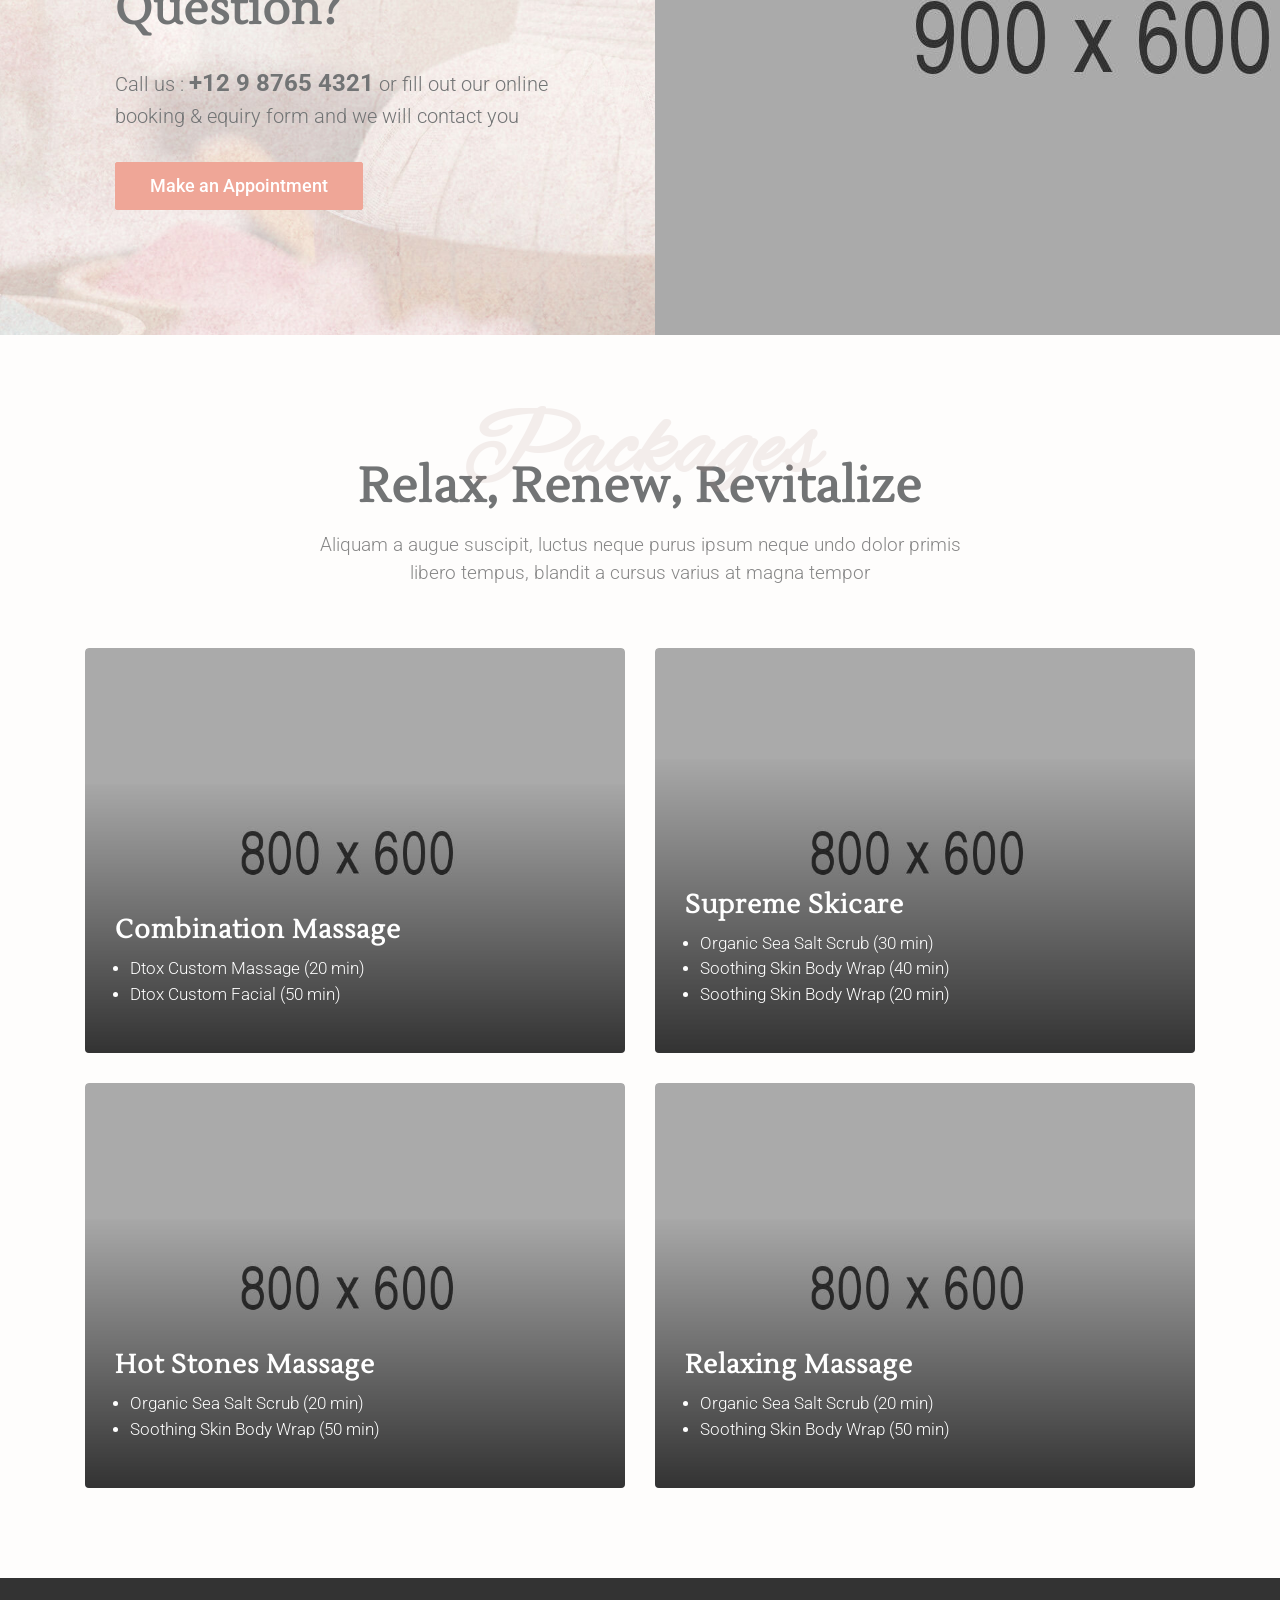
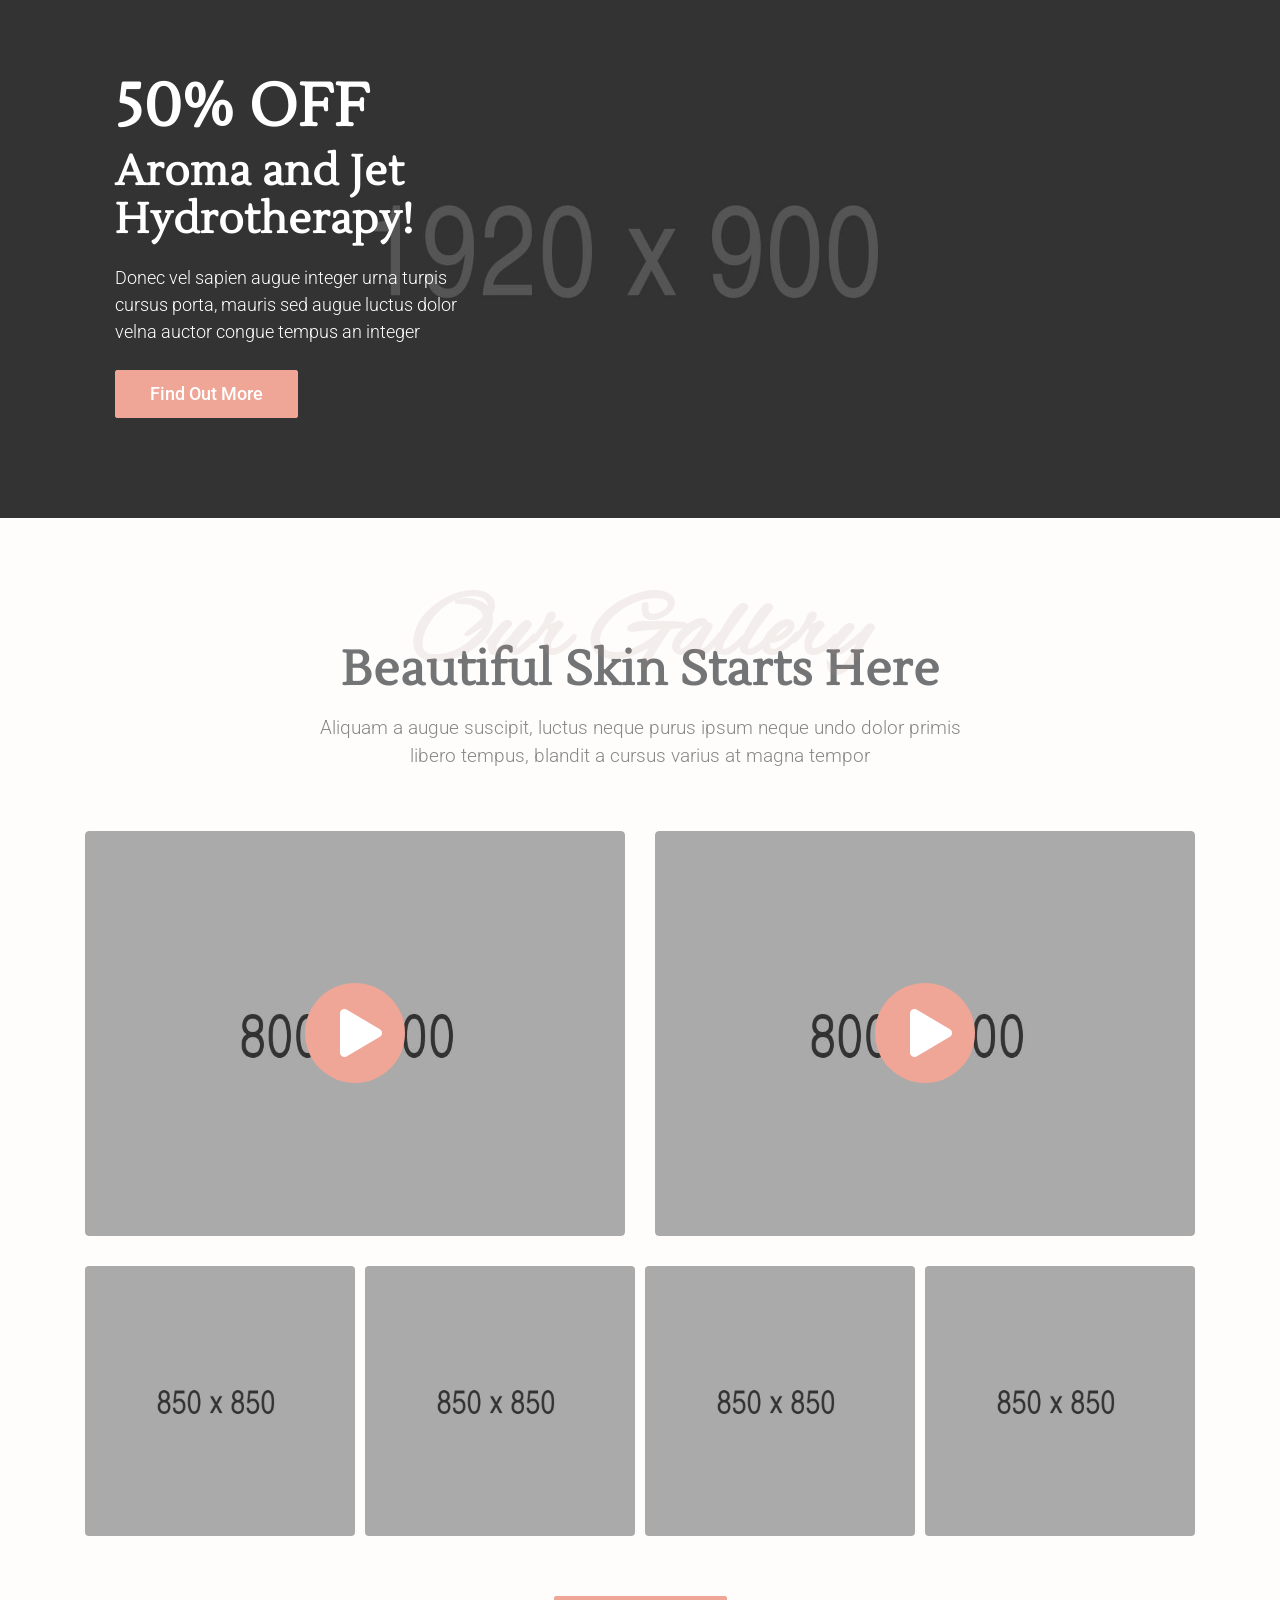
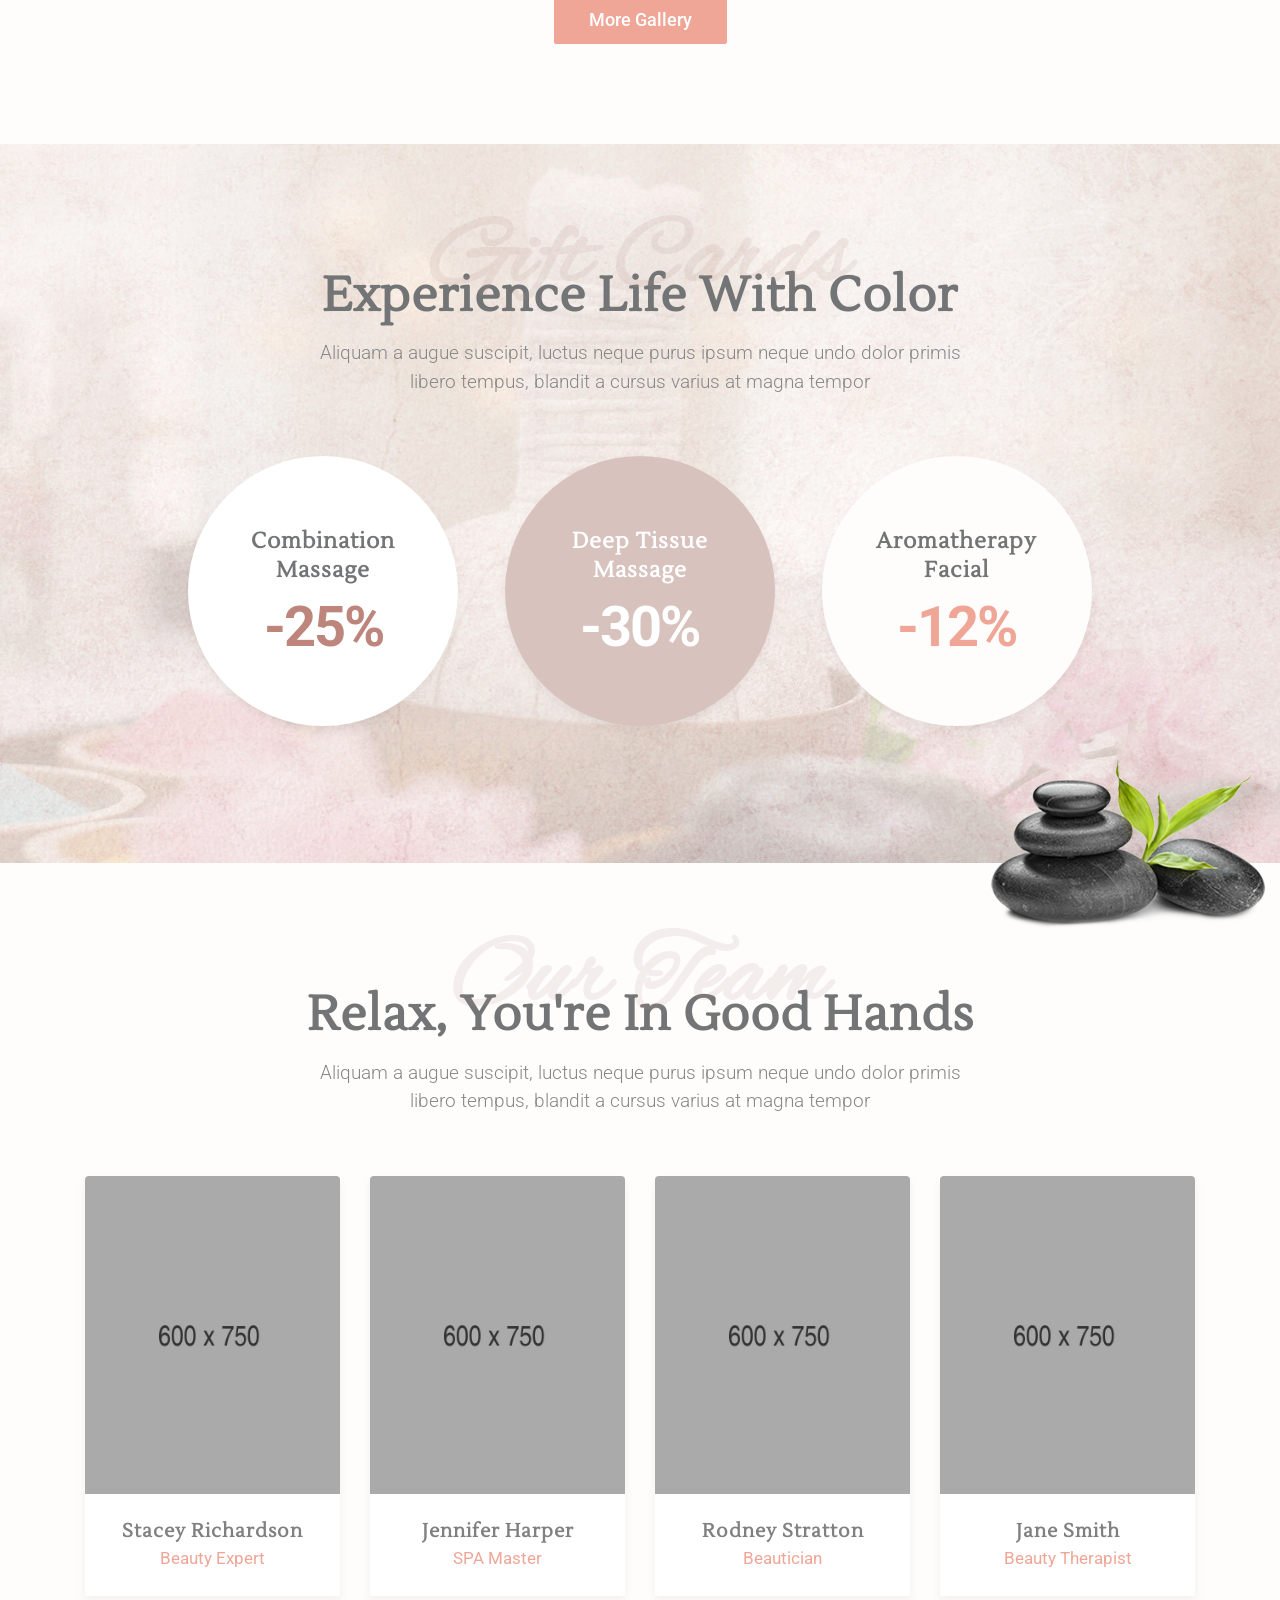
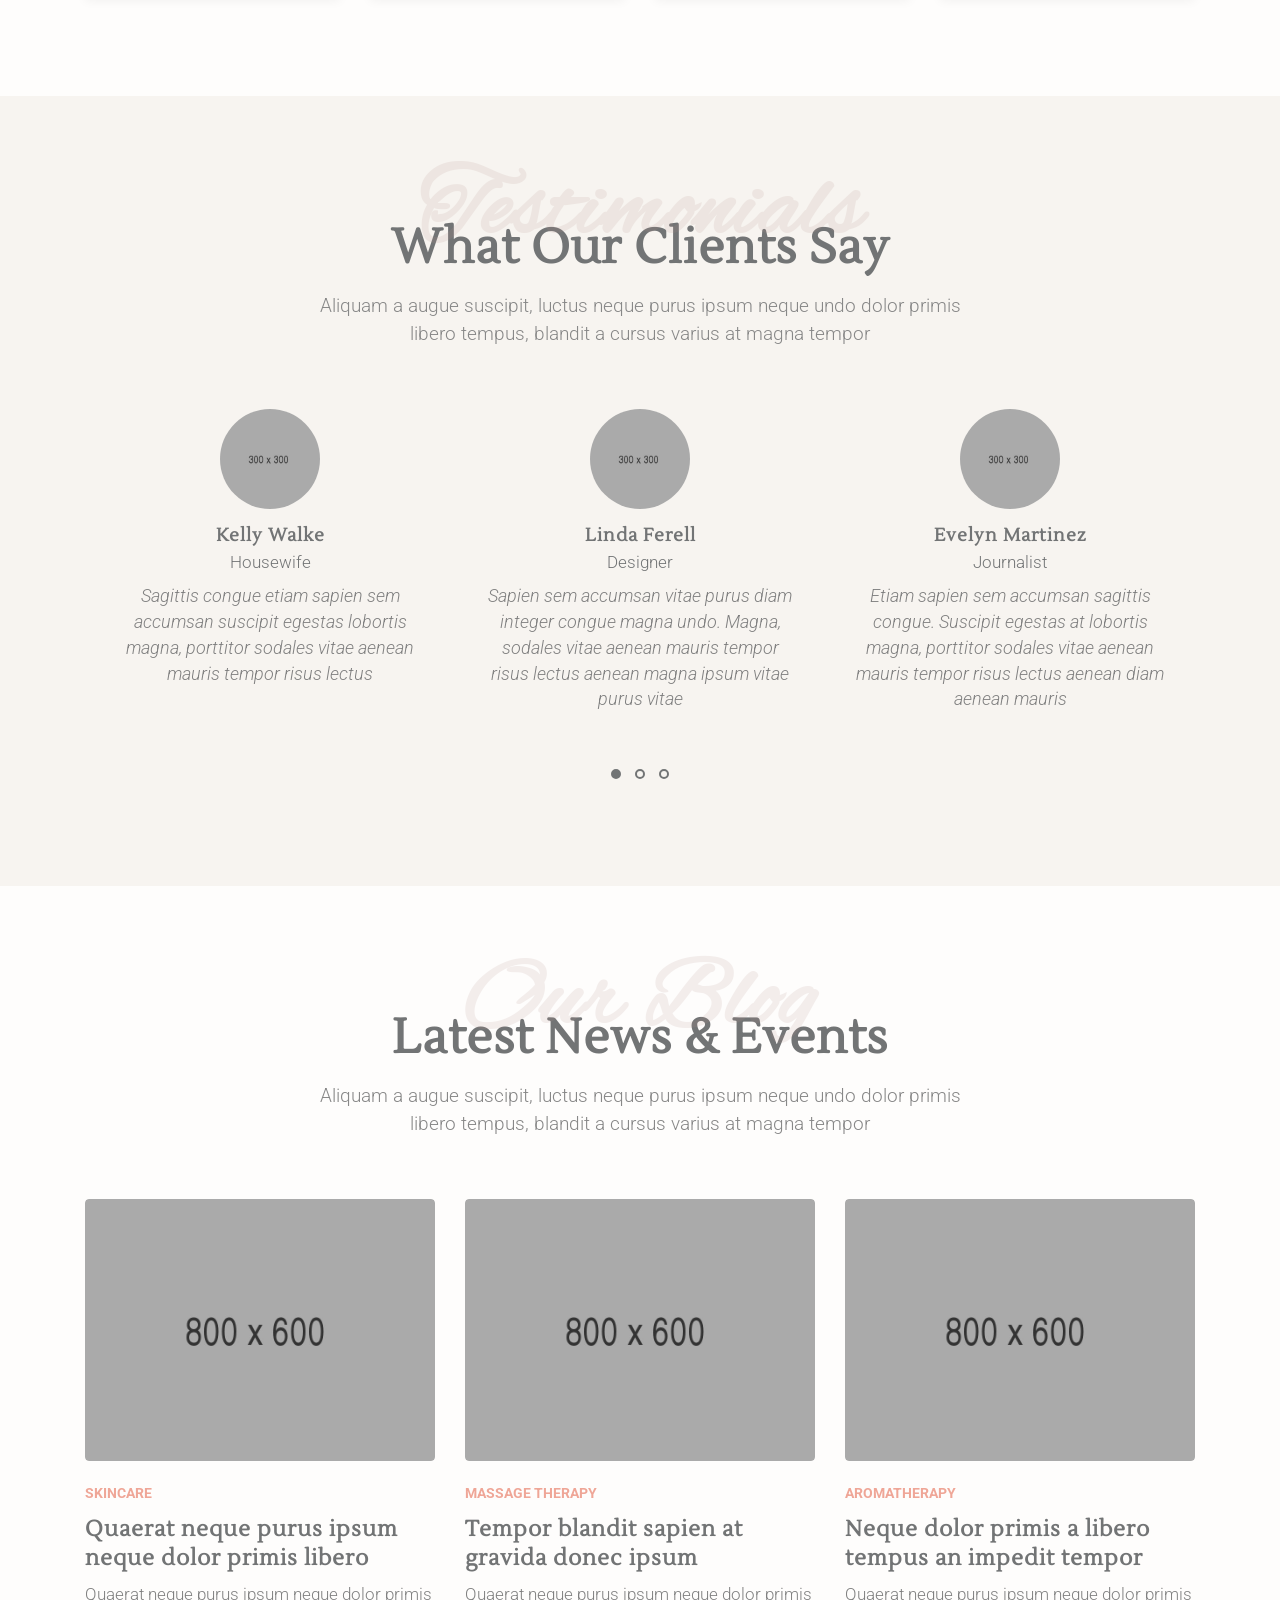
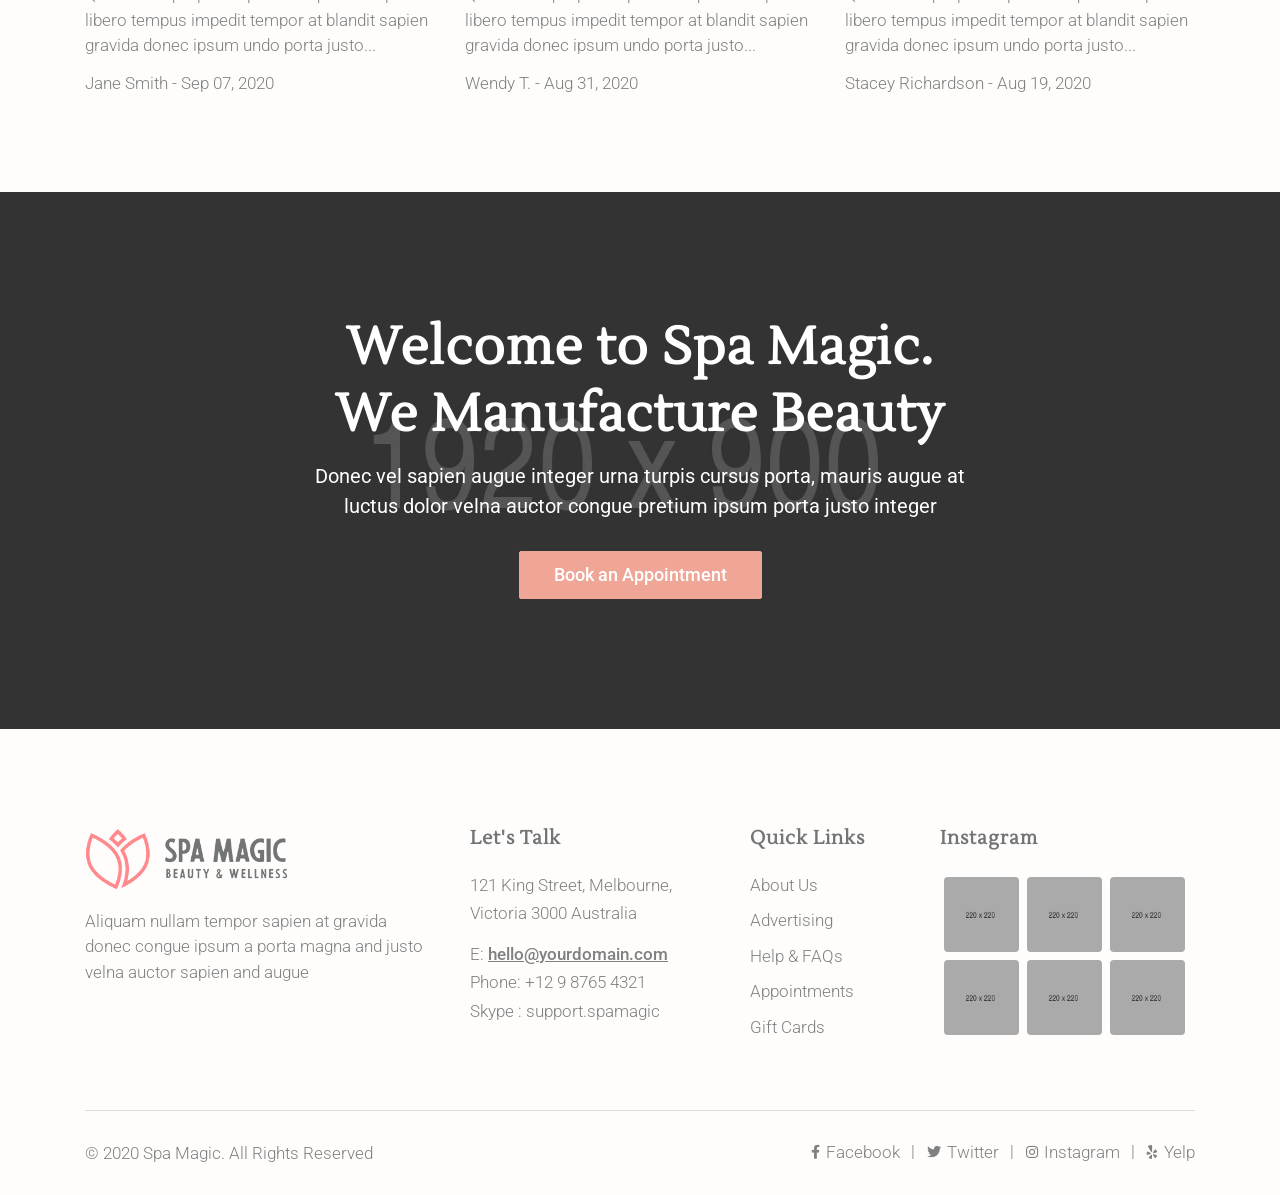
==== commit 6d56e639: "worked on nav bar" ====
--- a/HTML/demo-4.html
+++ b/HTML/demo-4.html
@@ -1,5 +1,4 @@
 <!DOCTYPE html>
-<!-- Spa Magic - Spa & Beauty Salon Landing Page Template design design by Jthemes (http://www.jthemes.net) -->
 <!--[if lt IE 7 ]><html class="ie ie6" lang="en"> <![endif]-->
 <!--[if IE 7 ]><html class="ie ie7" lang="en"> <![endif]-->
 <!--[if IE 8 ]><html class="ie ie8" lang="en"> <![endif]-->
@@ -124,7 +123,7 @@
 
 
 	        						<!-- DROPDOWN MENU -->
-						          	<li aria-haspopup="true"><a href="#">Welcome!<span class="wsarrow"></span></a>
+						          	<li aria-haspopup="true"><a href="#">Home<span class=""></span></a>
 	            						<!-- <ul class="sub-menu">
 	            							<li aria-haspopup="true"><a href="#services-13">Why Blew Skies?</a></li>
 						           			<li aria-haspopup="true"><a href="#services-10">Types of Massage</a></li>
@@ -165,46 +164,46 @@
 						                		</div>
 						              		</div>
 						            	</div>
-						          	</li>	<!-- END DROPDOWN MENU -->
+						          	</li>	END DROPDOWN MENU
 
 
 							    	<!-- MEGAMENU -->
-						          	<li aria-haspopup="true"><a href="#">Services <span class="wsarrow"></span></a>
+						          	<!-- <li aria-haspopup="true"><a href="#">Services <span class="wsarrow"></span></a>
 	            						<div class="wsmegamenu w-70 clearfix">
 	             							<div class="container">
-	               								<div class="row">
+	               								<div class="row"> -->
 
 	               									<!-- MEGAMENU LINKS -->
-	               									<ul class="col-md-12 col-lg-4 link-list">
+	               									<!-- <ul class="col-md-12 col-lg-4 link-list">
 									                    <li class="title txt-color-01"><p>Massages</p></li>
 									                    <li class="fst-li"><a href="#">Hot Stone Massage</a></li>
 									                    <li><a href="#">Traditional Thai Massage</a></li>
 									                    <li><a href="#">Aromatherapy Massage</a></li>
 									                    <li><a href="#">Deep Tissue Massage</a></li>		                             
-									                </ul>
+									                </ul> -->
 
 									                <!-- MEGAMENU LINKS -->
-	               									<ul class="col-md-12 col-lg-4 link-list">
+	               									<!-- <ul class="col-md-12 col-lg-4 link-list">
 									                    <li class="title txt-color-01"><p>Therapies</p></li>
 									                    <li class="fst-li"><a href="#">Physiotherapy</a></li>					                 
 									                    <li><a href="#">Skin & Beauty Care</a></li>
 									                    <li><a href="#">Executive Reflexology</a></li>
 									                    <li><a href="#">Aroma & Jet Hydro Therapy</a></li>			              
-									                </ul>
+									                </ul> -->
 
 									                <!-- MEGAMENU LINKS -->
-	               									<ul class="col-md-12 col-lg-4 link-list">
+	               									<!-- <ul class="col-md-12 col-lg-4 link-list">
 									                    <li class="title txt-color-01"><p>Treatments</p></li>
 									                    <li class="fst-li"><a href="#">Spa Ritual Body Scrub</a></li>
 									                    <li><a href="#">Deluxe Korean Scrub</a></li>					              
 									                    <li><a href="#">Soothing Skin Body Wrap</a></li>
 									                    <li><a href="#">Teatox Mud Body Treatment</a></li>
 									                </ul>
-                
+                 
 								                </div>  <!-- End row -->	
-								            </div>  <!-- End container -->	
-								        </div>  <!-- End wsmegamenu -->	
-								    </li>	<!-- END MEGAMENU -->
+								            <!-- </div>  End container	 -->
+								        <!-- </div>  End wsmegamenu	 -->
+								    <!-- </li>	END MEGAMENU -->
 
 
 								    <!-- SIMPLE NAVIGATION LINK -->
@@ -212,14 +211,14 @@
 							    	
 
 							    	<!-- DROPDOWN MENU -->
-						          	<li aria-haspopup="true"><a href="#">Blog <span class="wsarrow"></span></a>
+						          	<!-- <li aria-haspopup="true"><a href="#">Blog <span class="wsarrow"></span></a>
 	            						<ul class="sub-menu">
 	            							<li aria-haspopup="true"><a href="blog-sidebar.html">Blog Sidebar</a></li>
 	            							<li aria-haspopup="true"><a href="blog-classic.html">Blog Classic</a></li>
 						           			<li aria-haspopup="true"><a href="blog-masonry.html">Blog Masonry</a></li>
 						           			<li aria-haspopup="true"><a href="single-post.html">Single Post</a></li>	      
 						           		</ul>
-								    </li>	<!-- END DROPDOWN MENU -->
+								    </li>	END DROPDOWN MENU -->
 
 
 							    	<!-- SIMPLE NAVIGATION LINK -->
--- a/HTML/css/responsive.css
+++ b/HTML/css/responsive.css
@@ -146,7 +146,12 @@
 
   .header-socials a { font-size: 19px; }
   .wsmenu > .wsmenu-list > li > .wsmegamenu.halfmenu { width: 50%; }
-  .wsmenu > .wsmenu-list > li > .wsmegamenu.w-70 { width: 80%;left: 15%; }
+  .wsmenu > .wsmenu-list > li > .wsmegamenu.w-70 {
+    
+    width: 80%;
+    left: 15%;
+  
+  }
 
   /* Text Block Typography */
   .txt-block h4, .txt-block h3, .txt-block h2 { margin-bottom: 20px; }
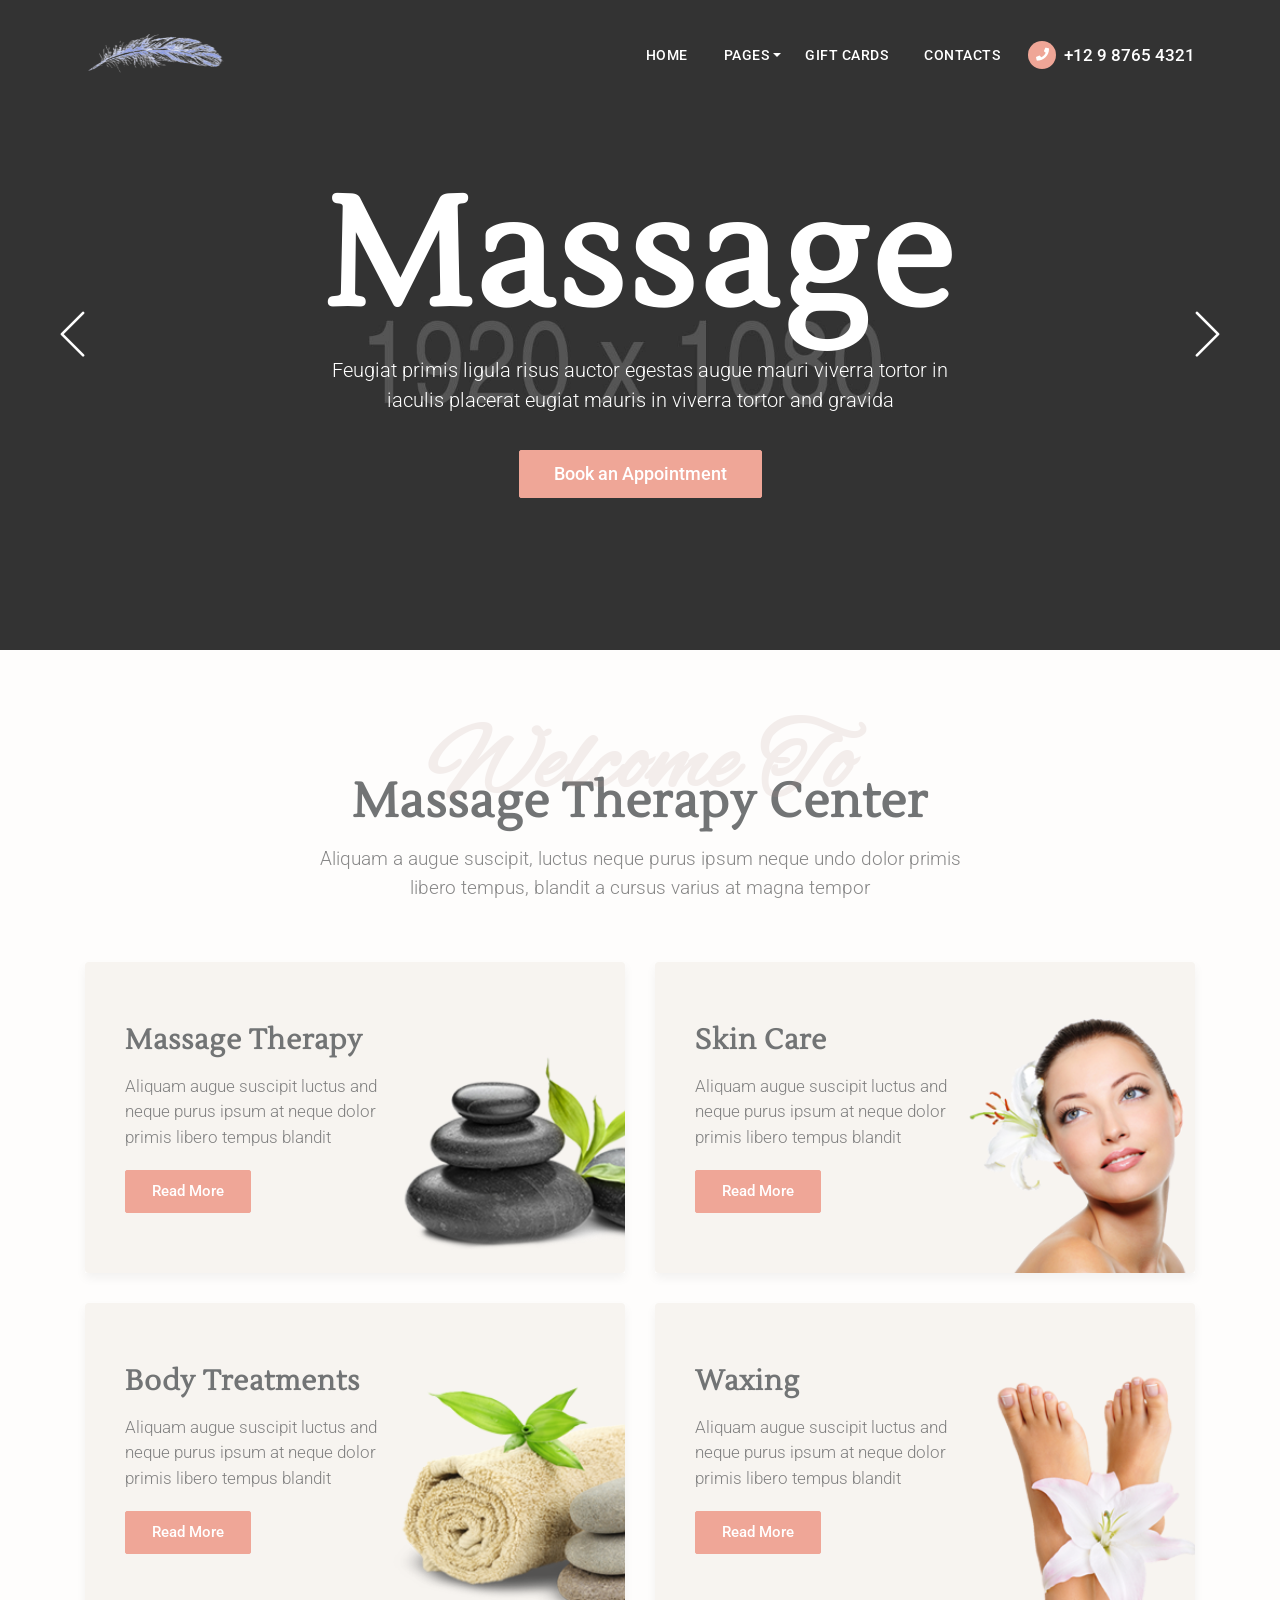
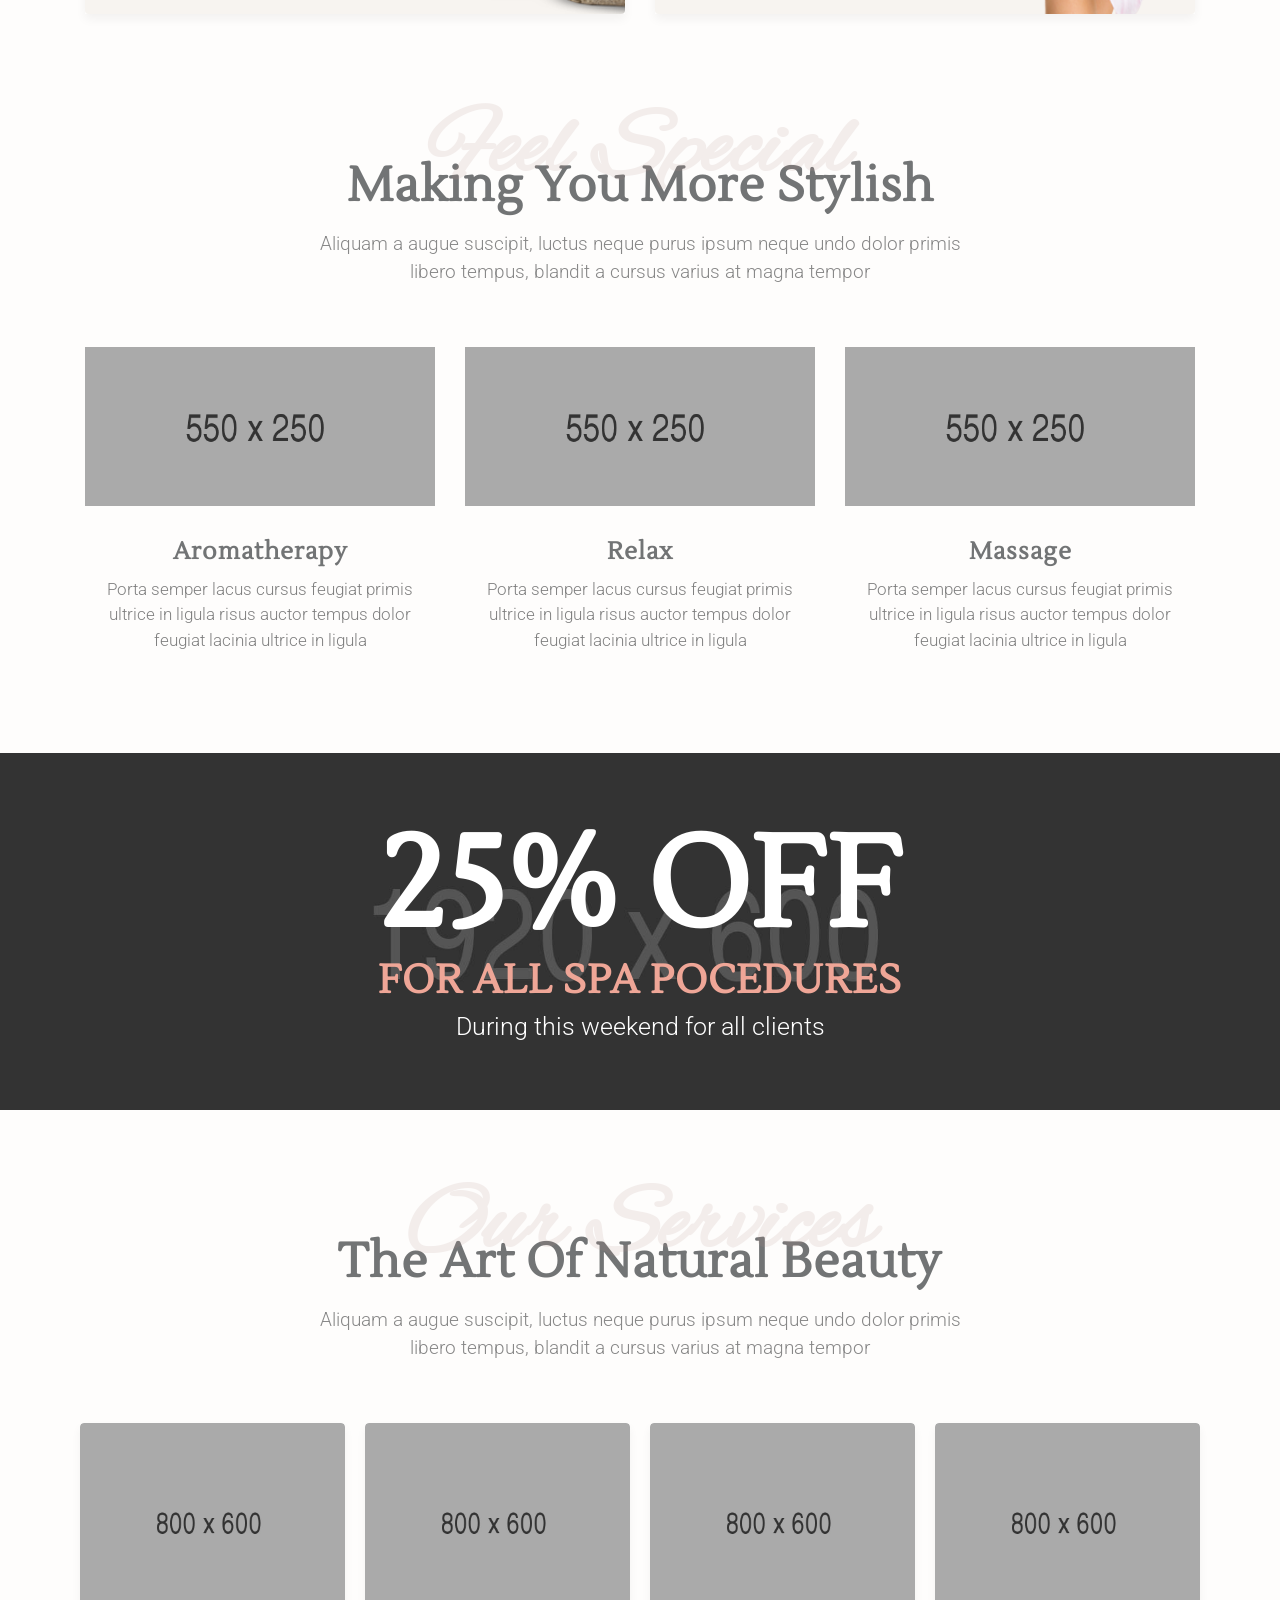
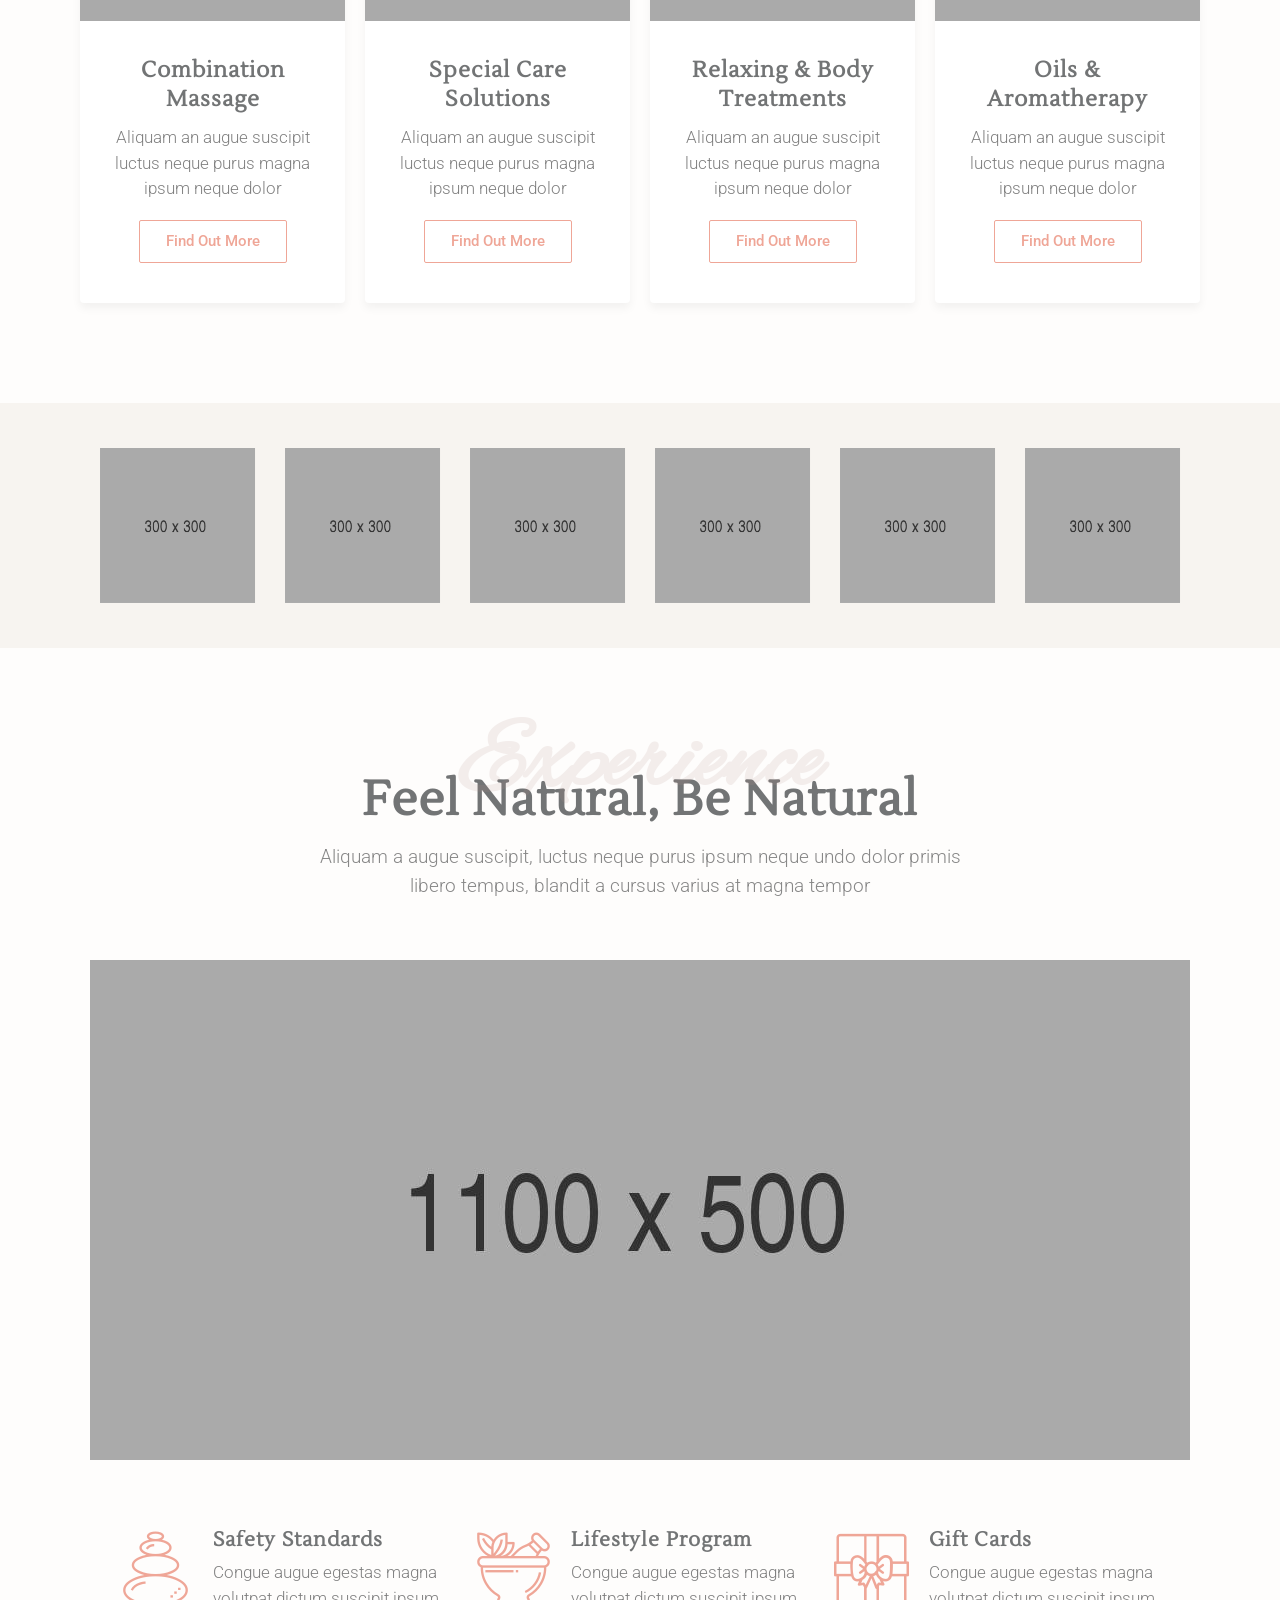
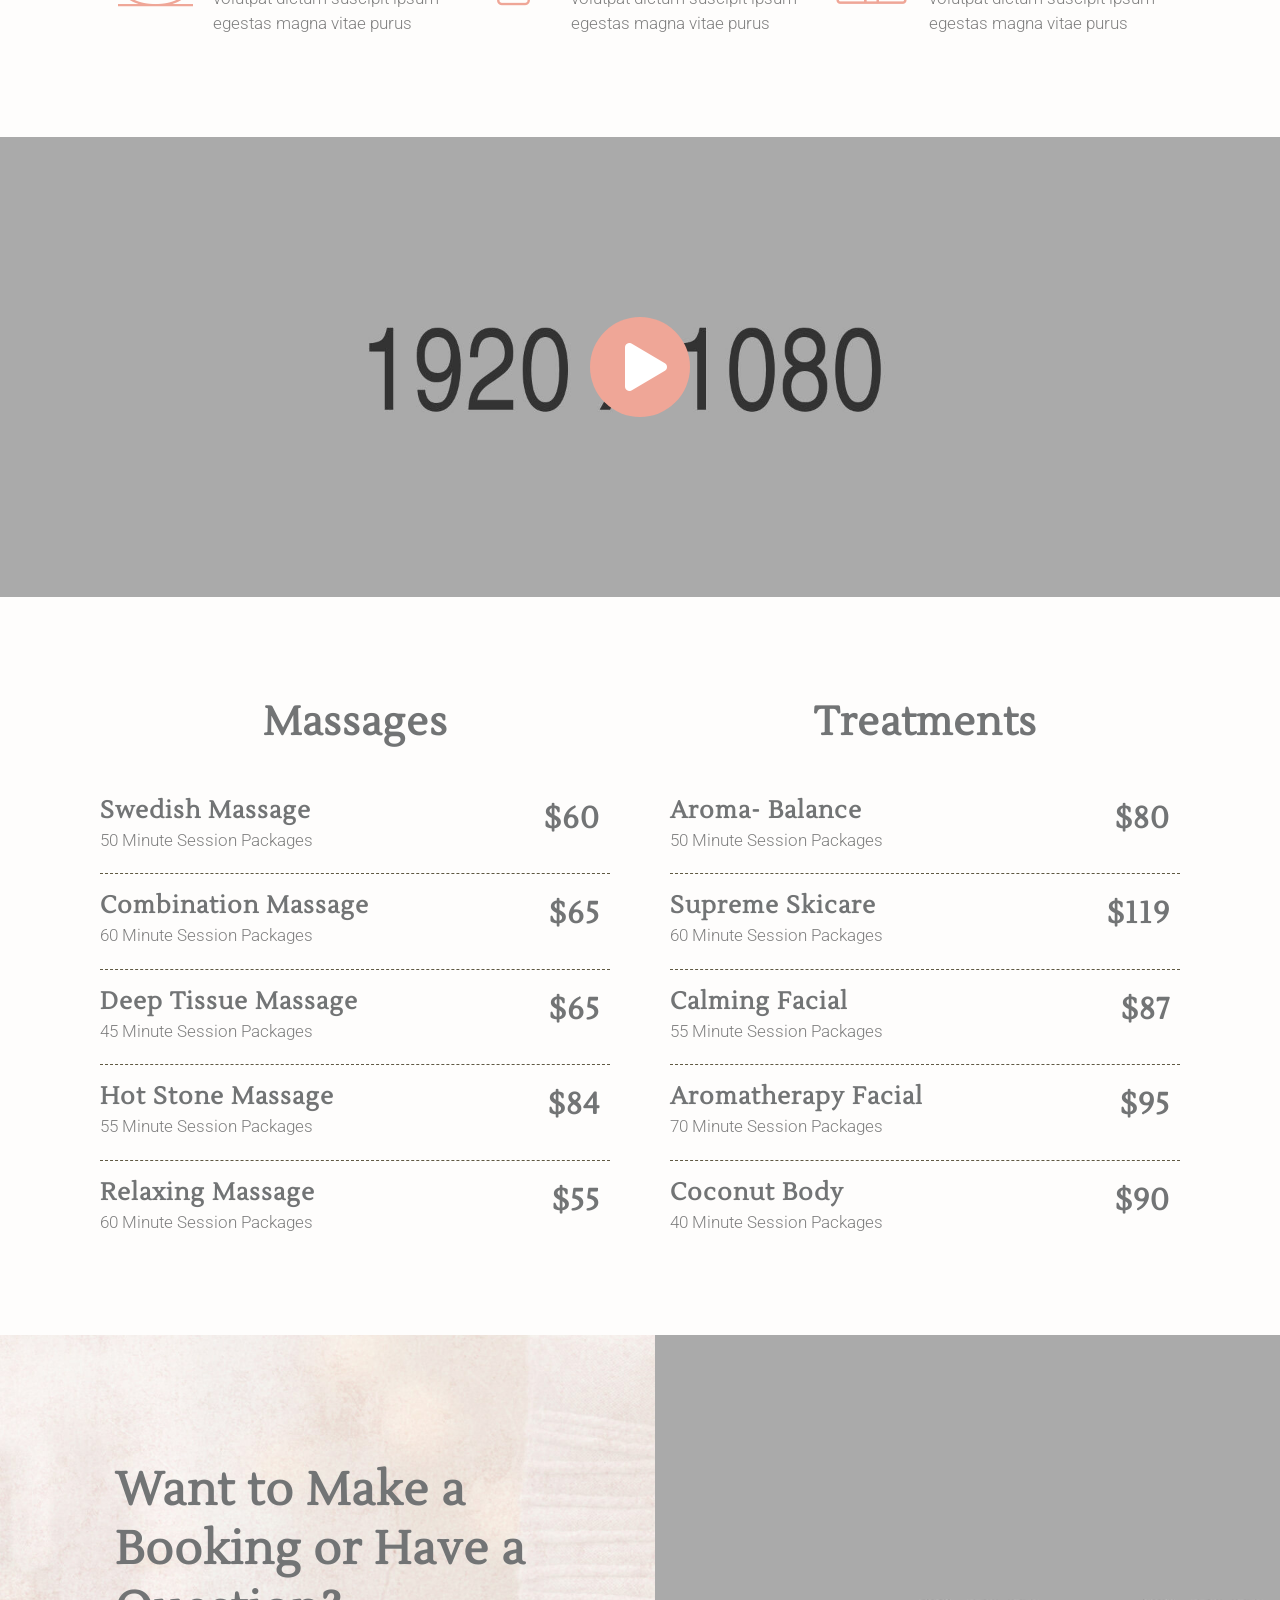
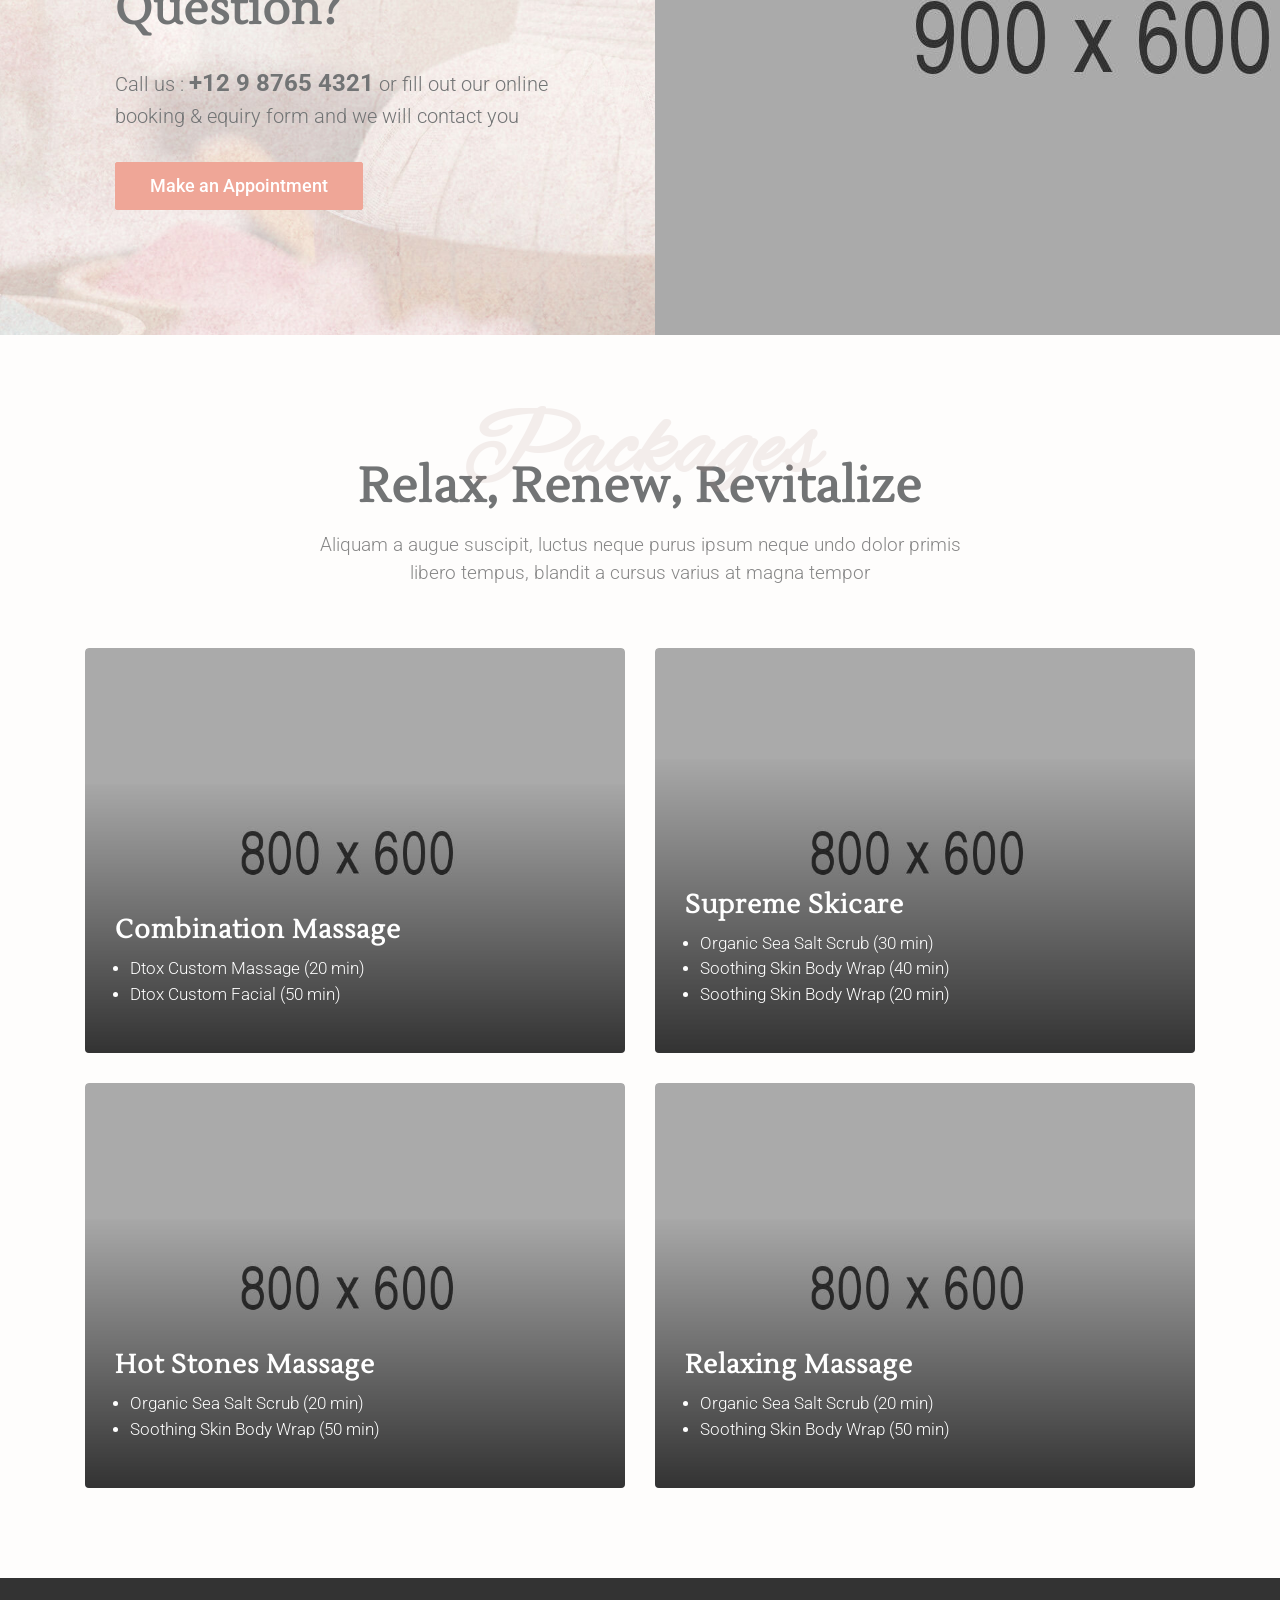
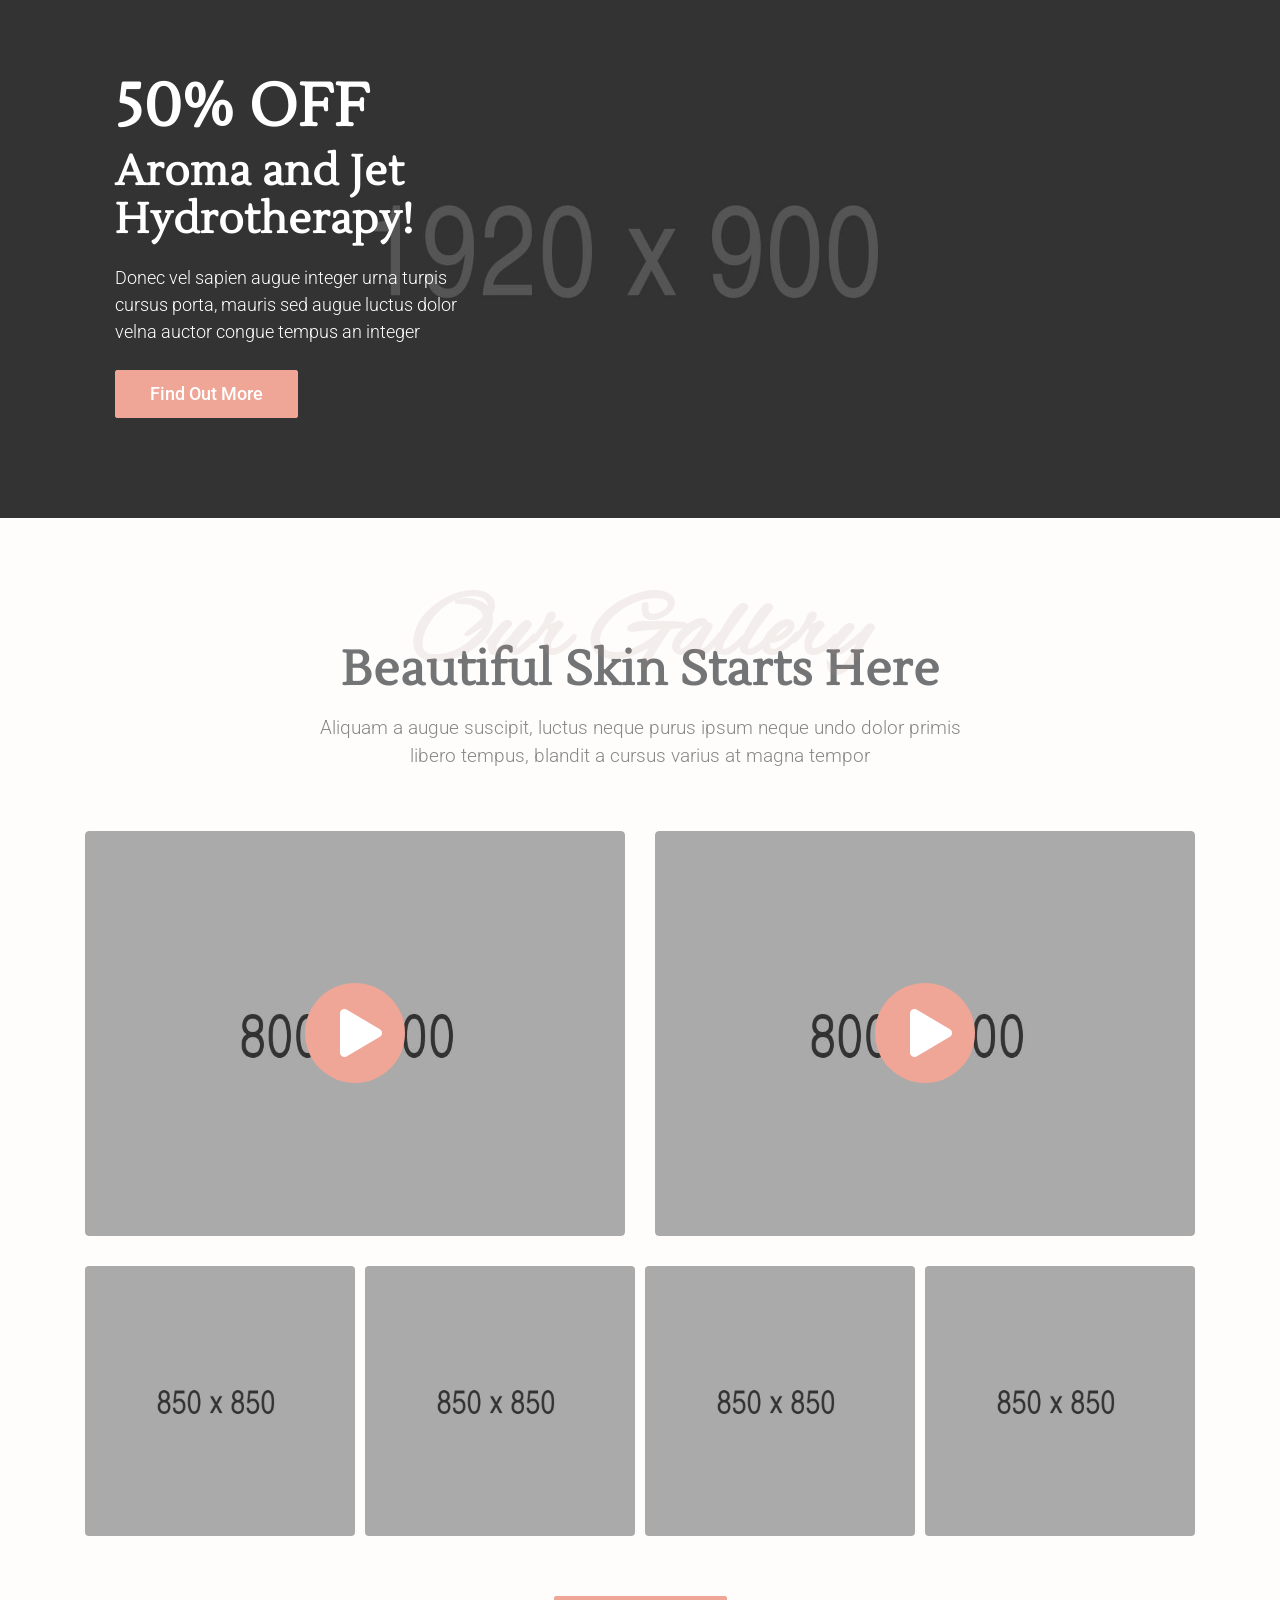
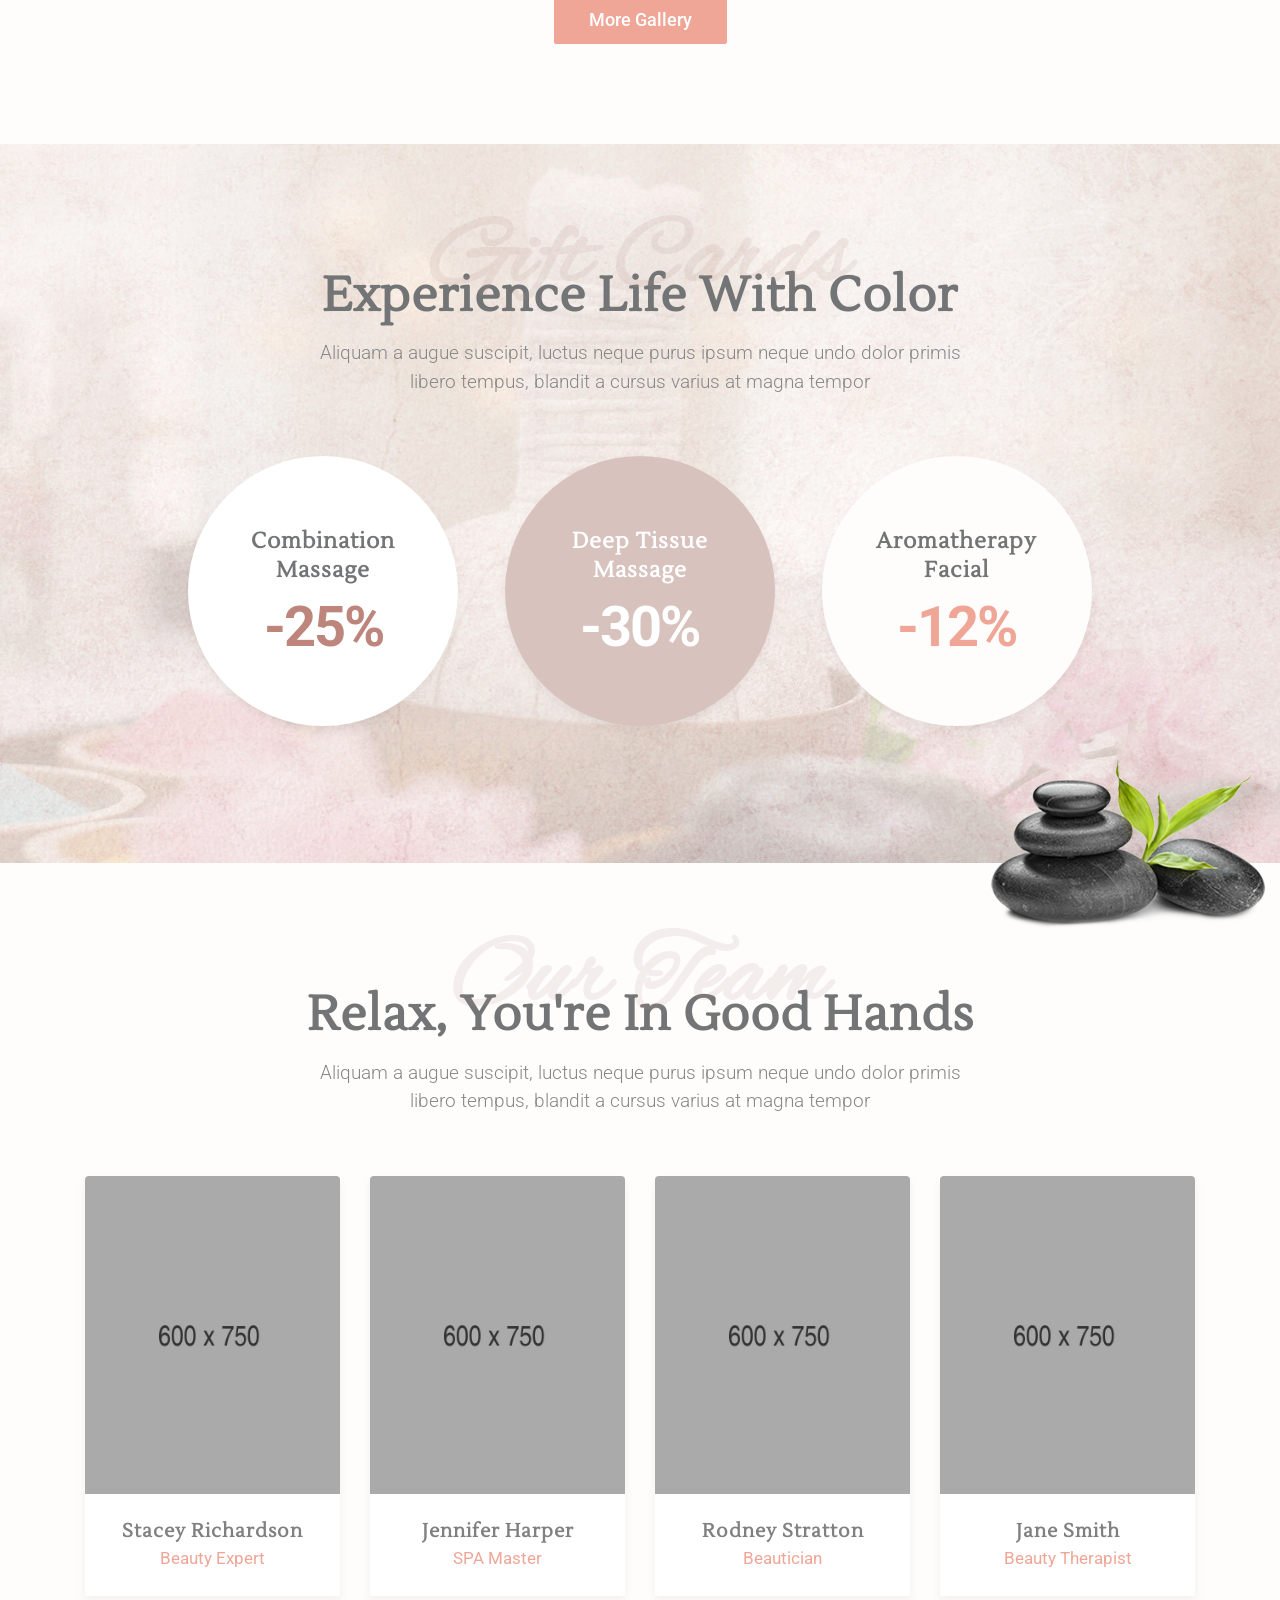
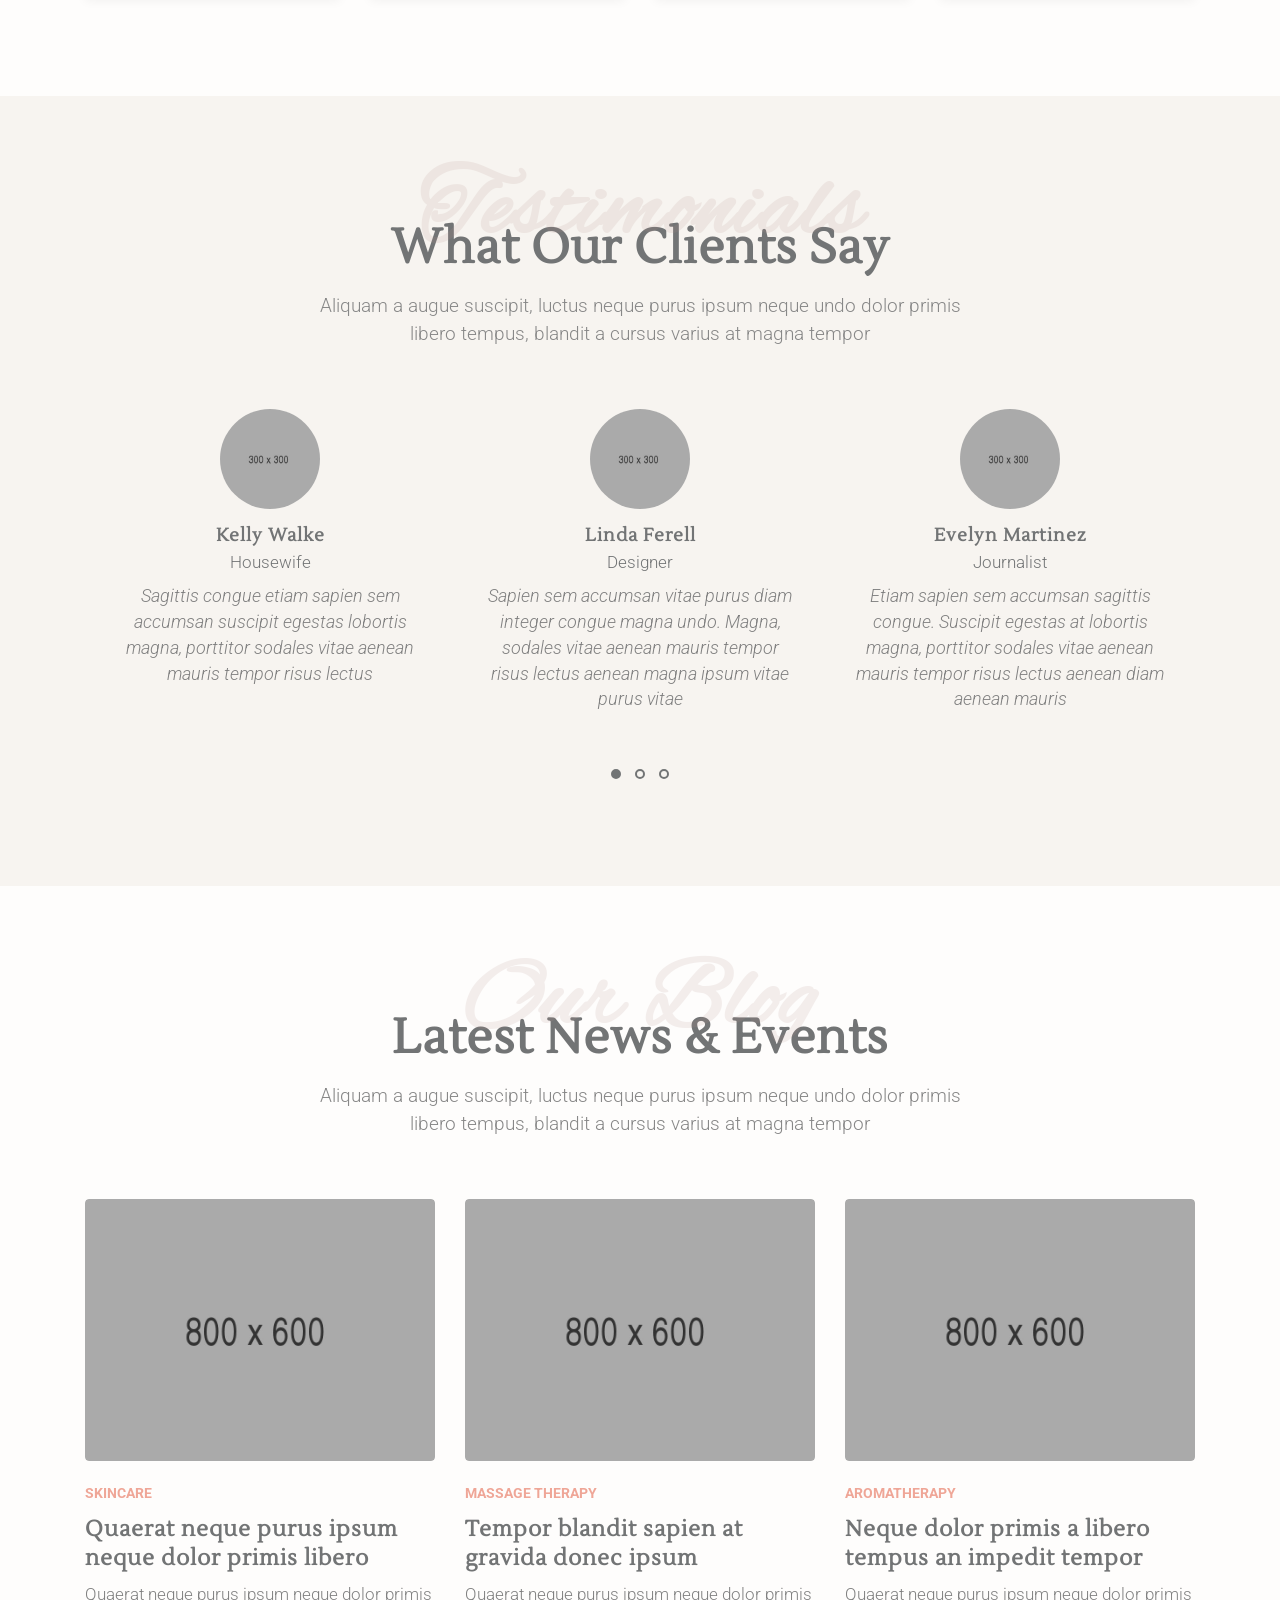
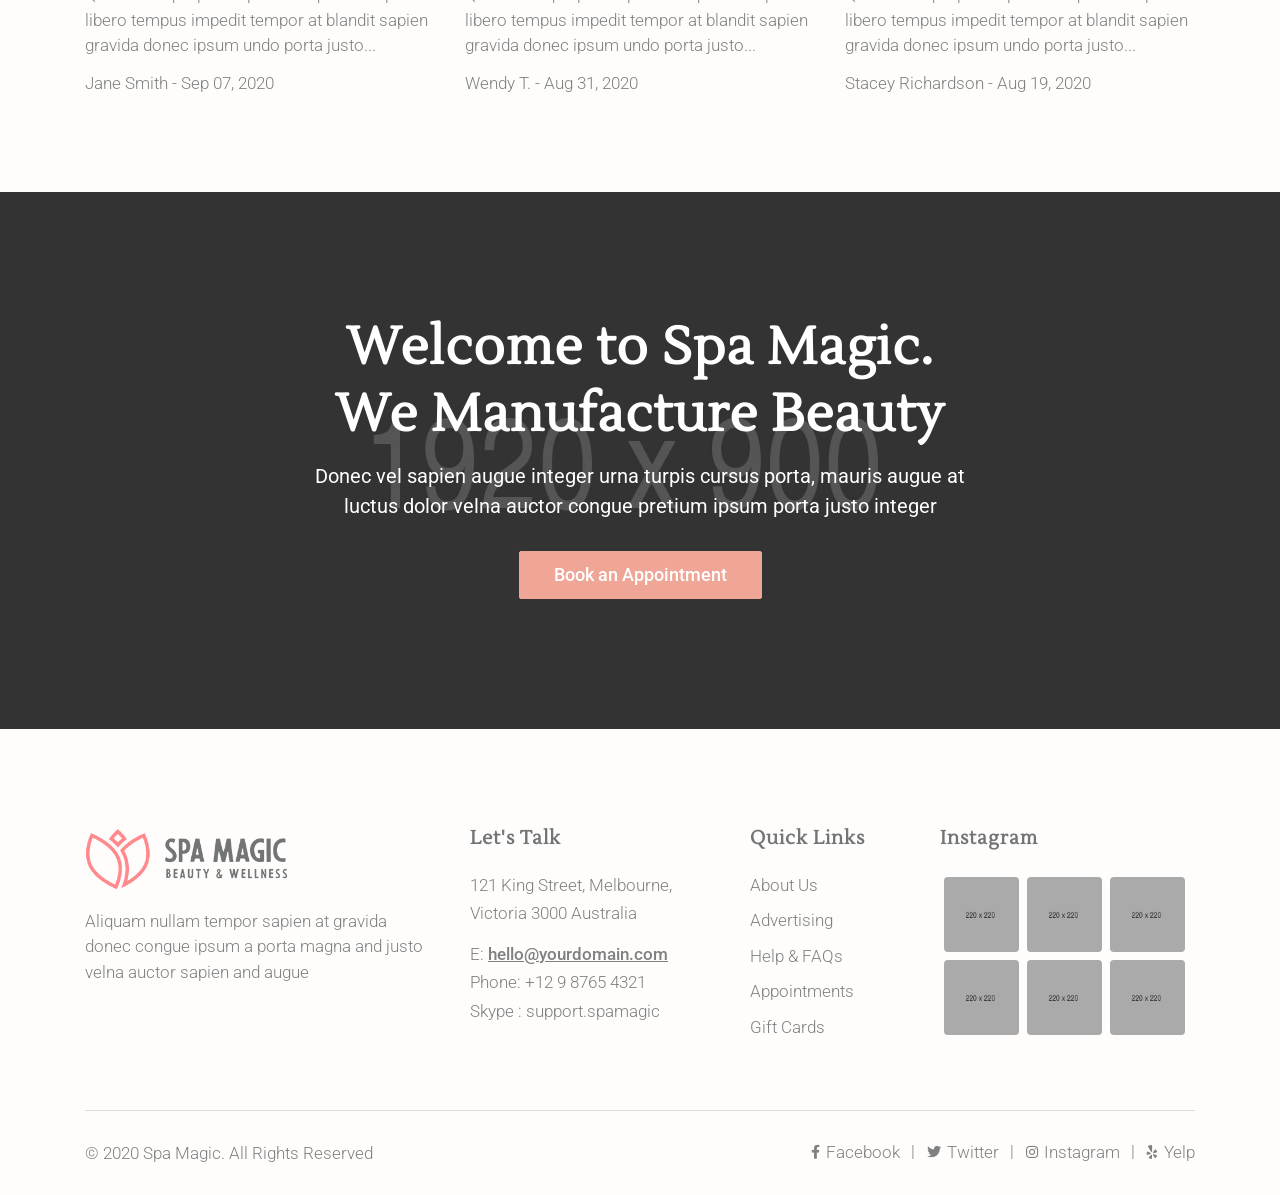
==== commit 20cb8745: "found the bug" ====
--- a/HTML/demo-4.html
+++ b/HTML/demo-4.html
@@ -164,7 +164,8 @@
 						                		</div>
 						              		</div>
 						            	</div>
-						          	</li>	END DROPDOWN MENU
+						          	 </li>	
+									 <!-- END DROPDOWN MENU -->
 
 
 							    	<!-- MEGAMENU -->
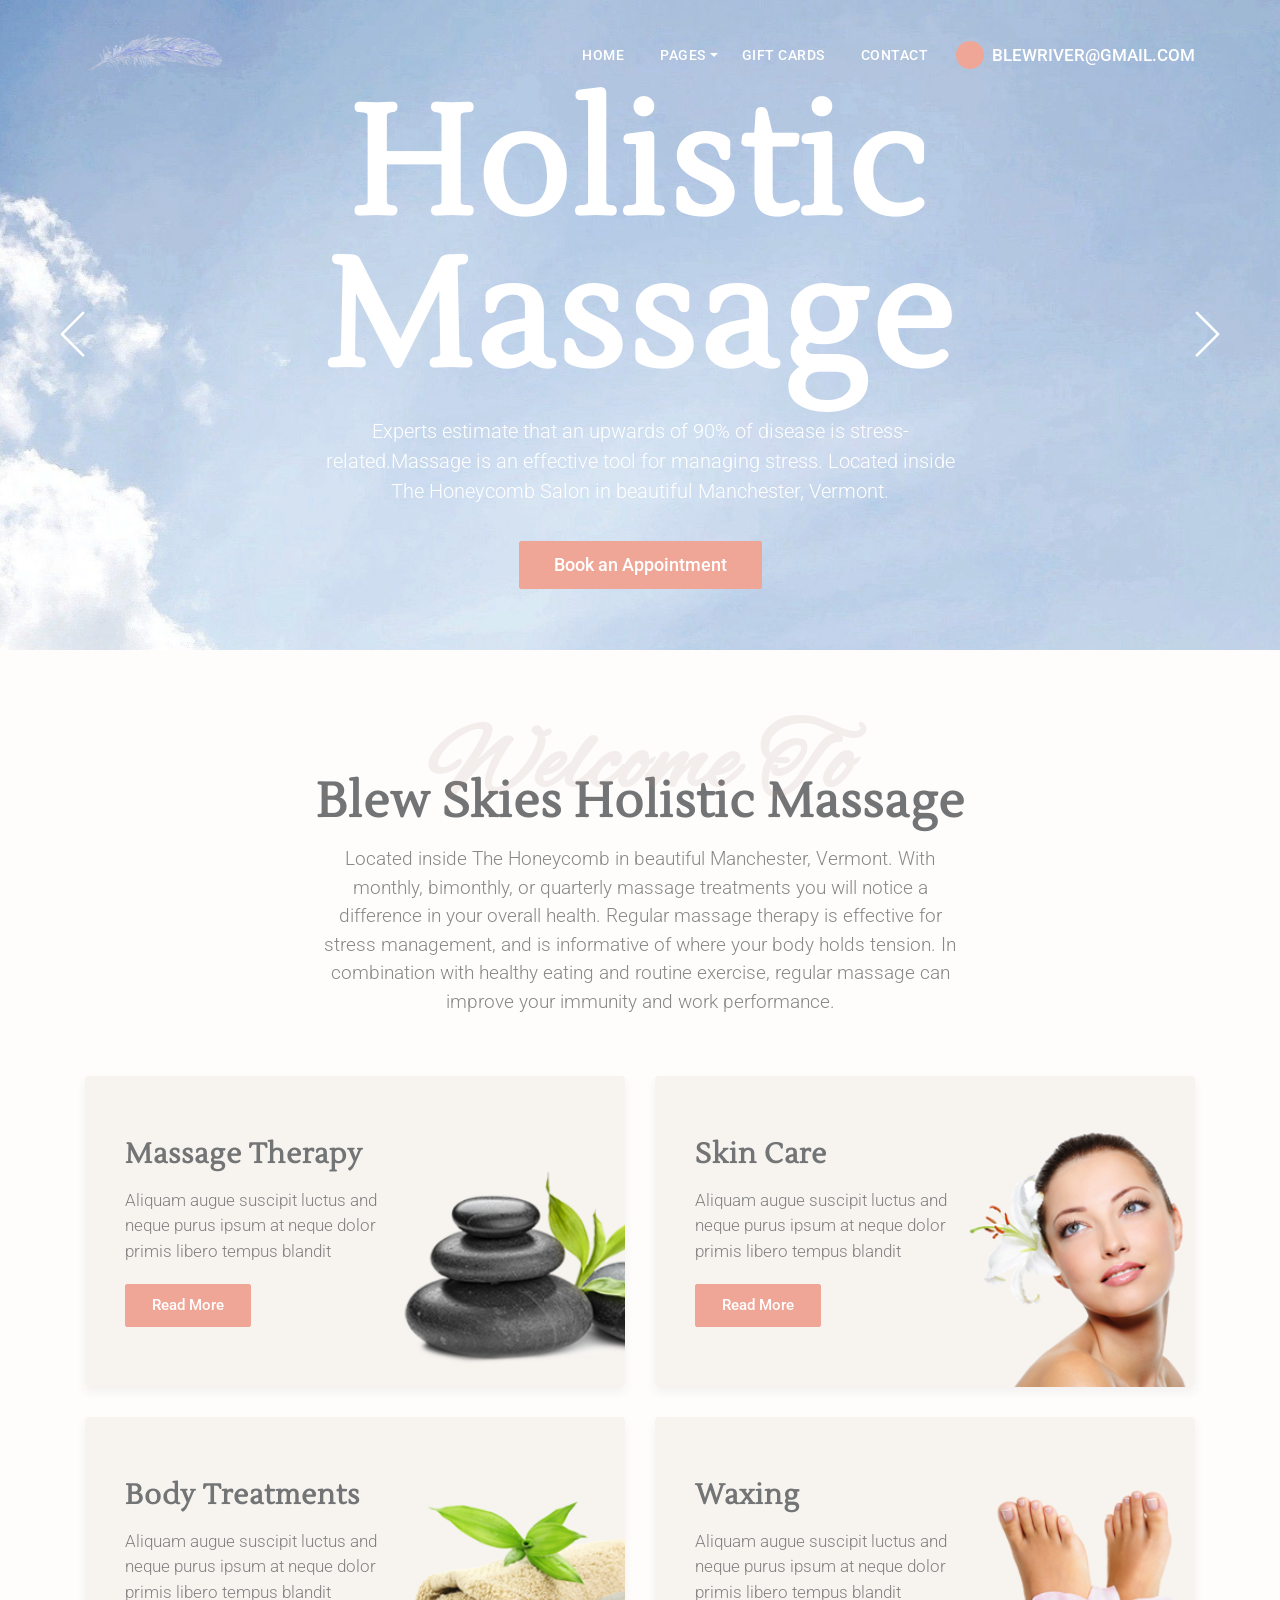
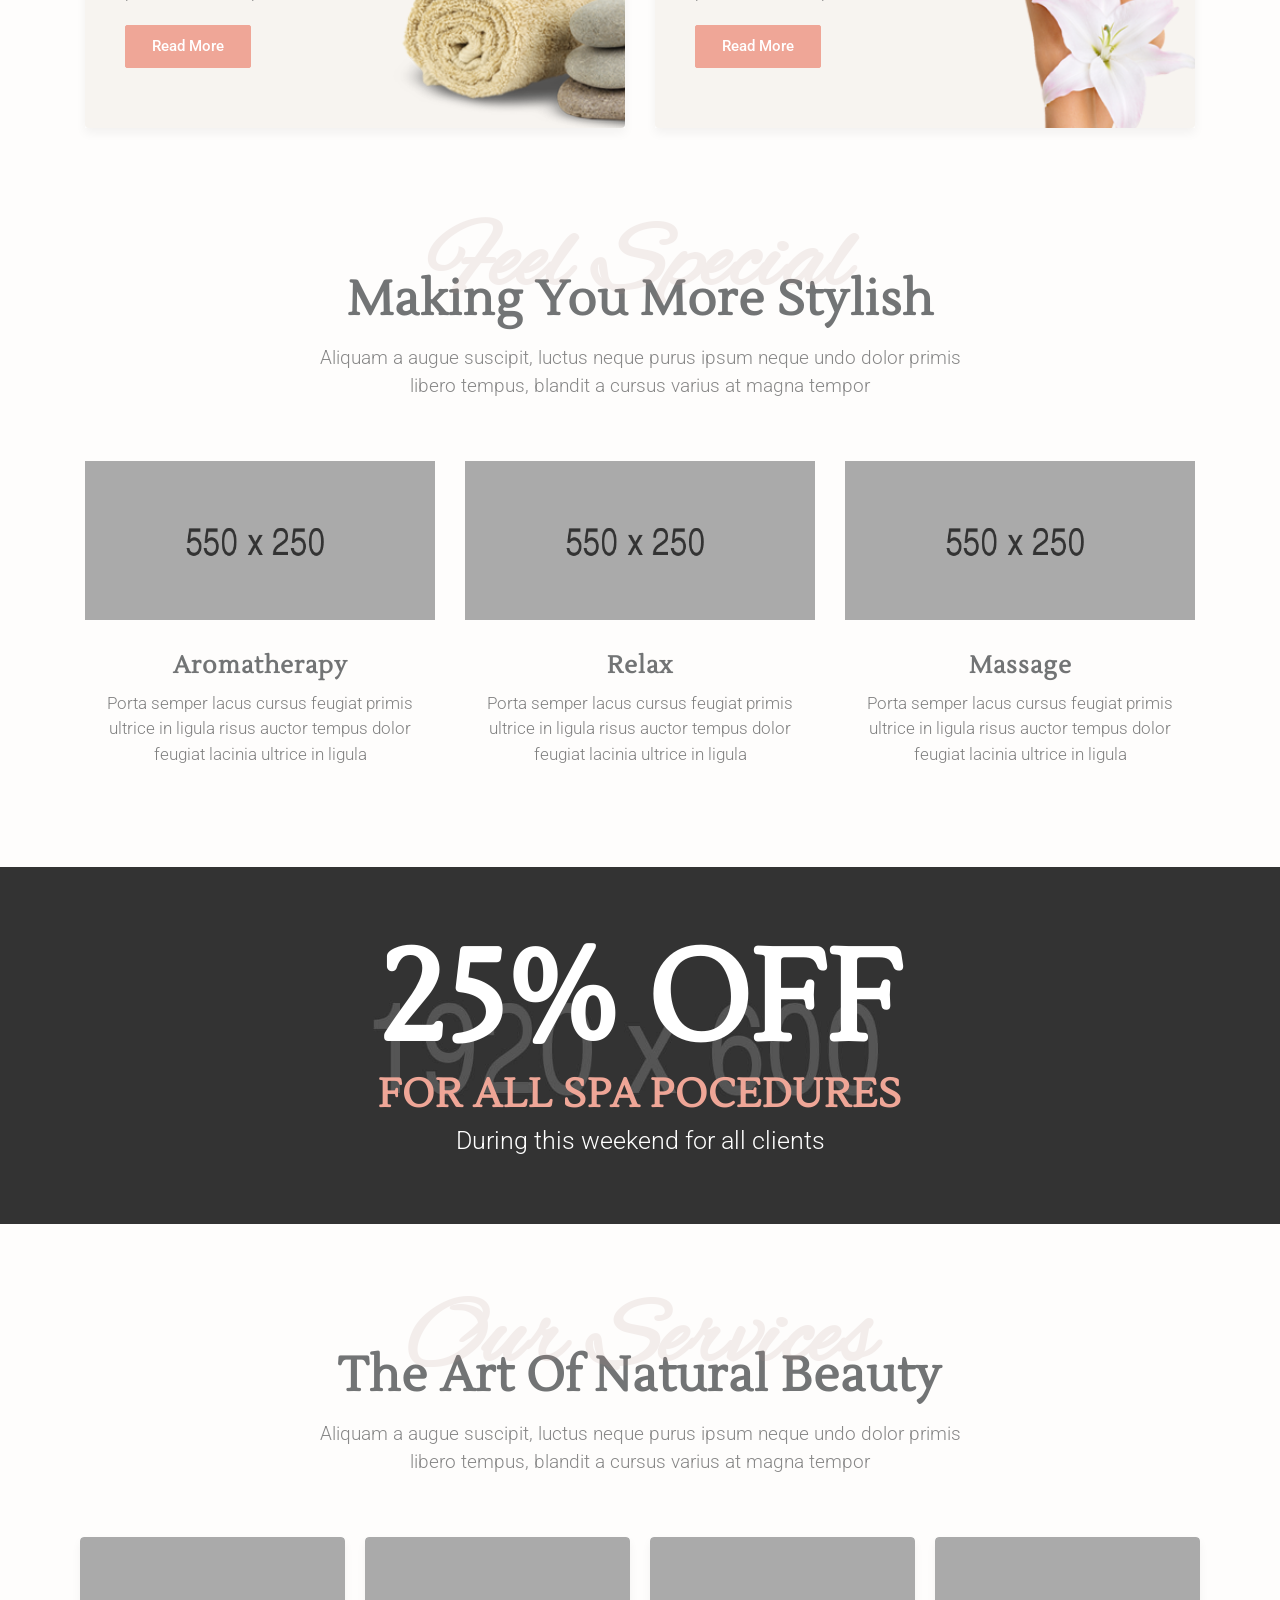
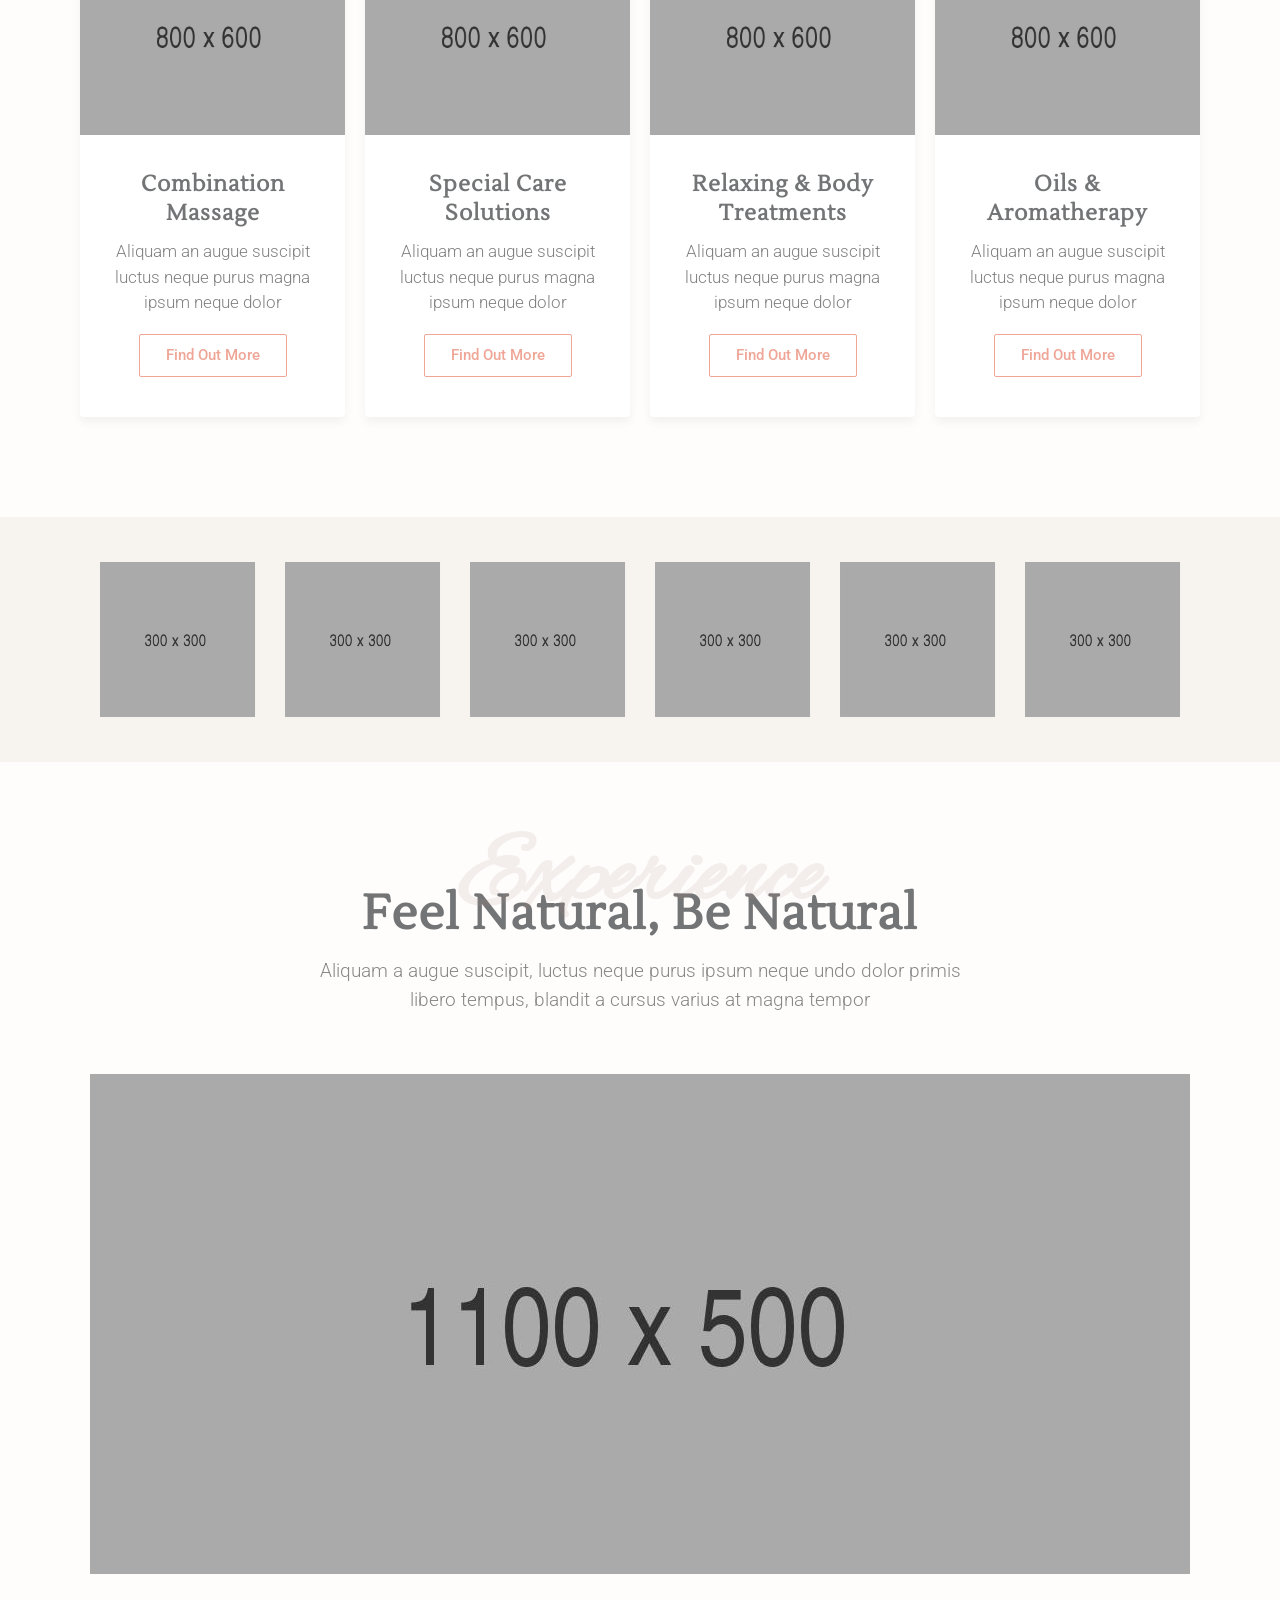
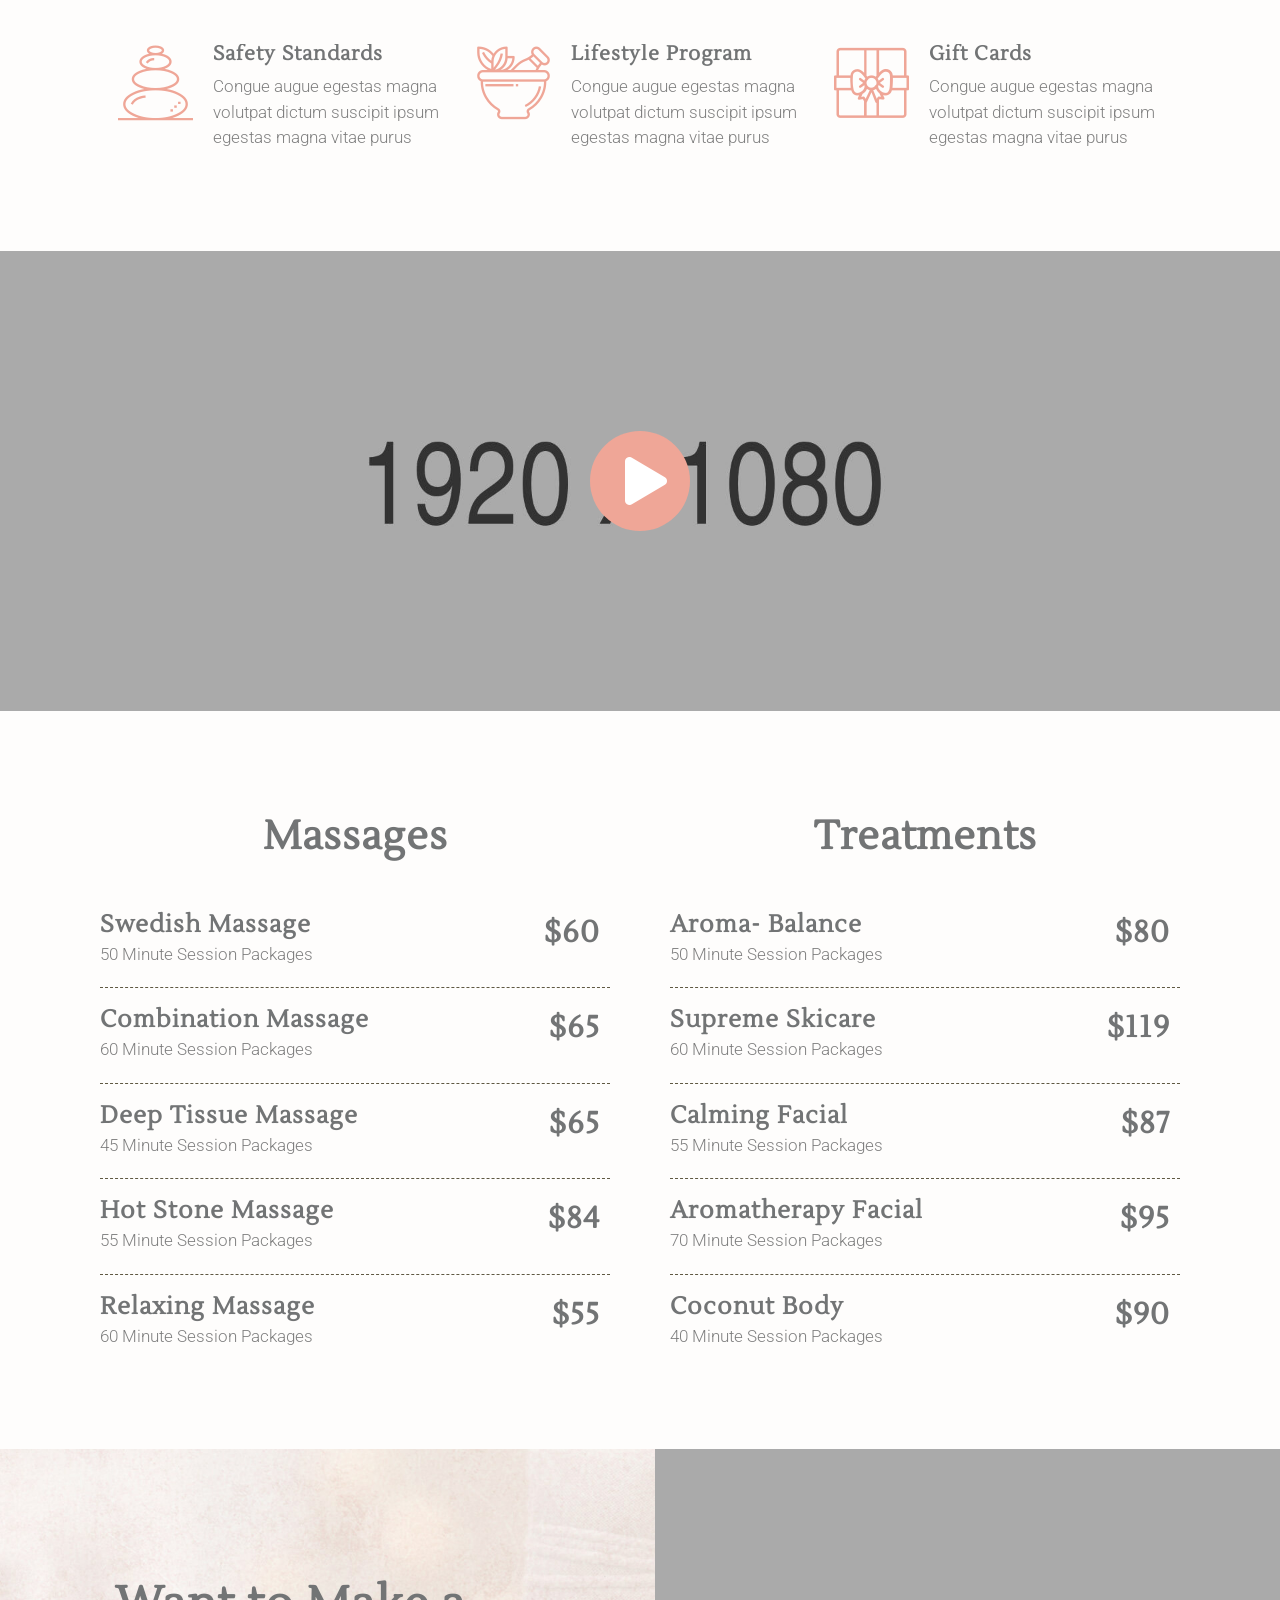
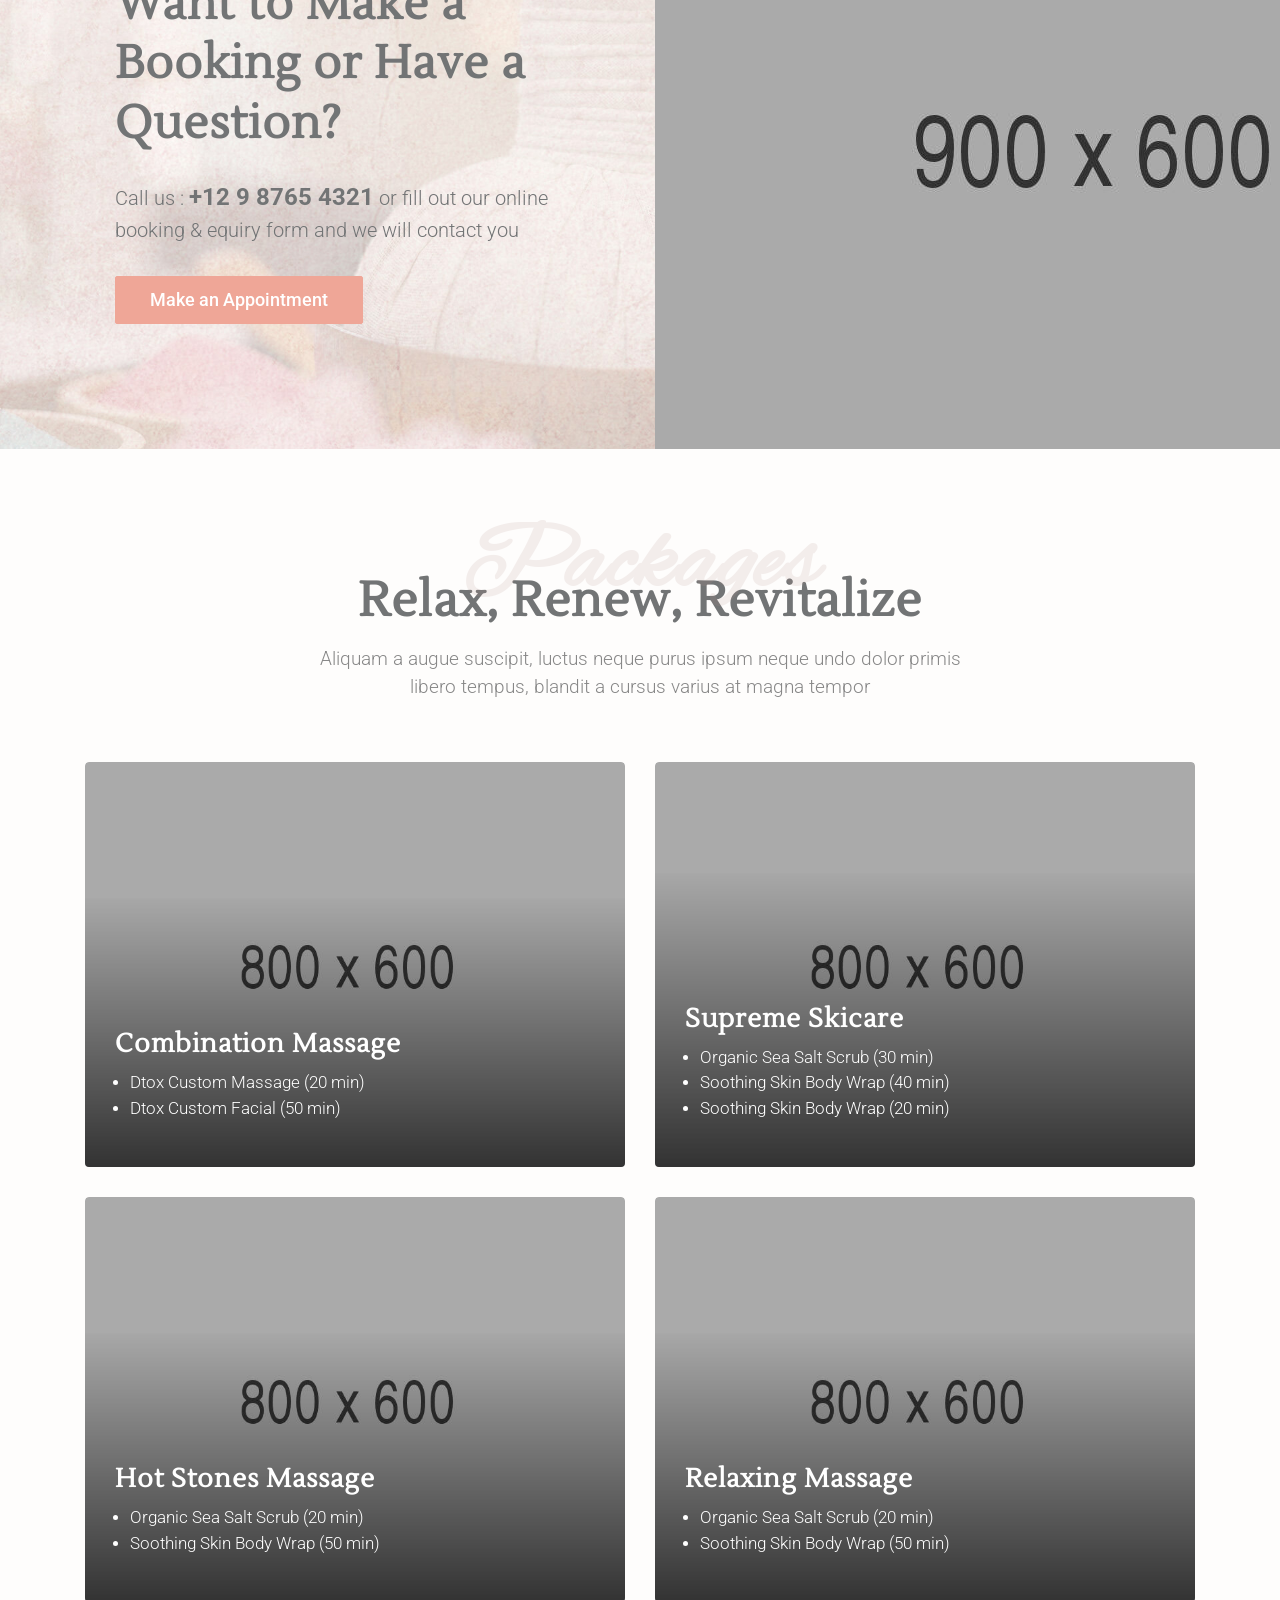
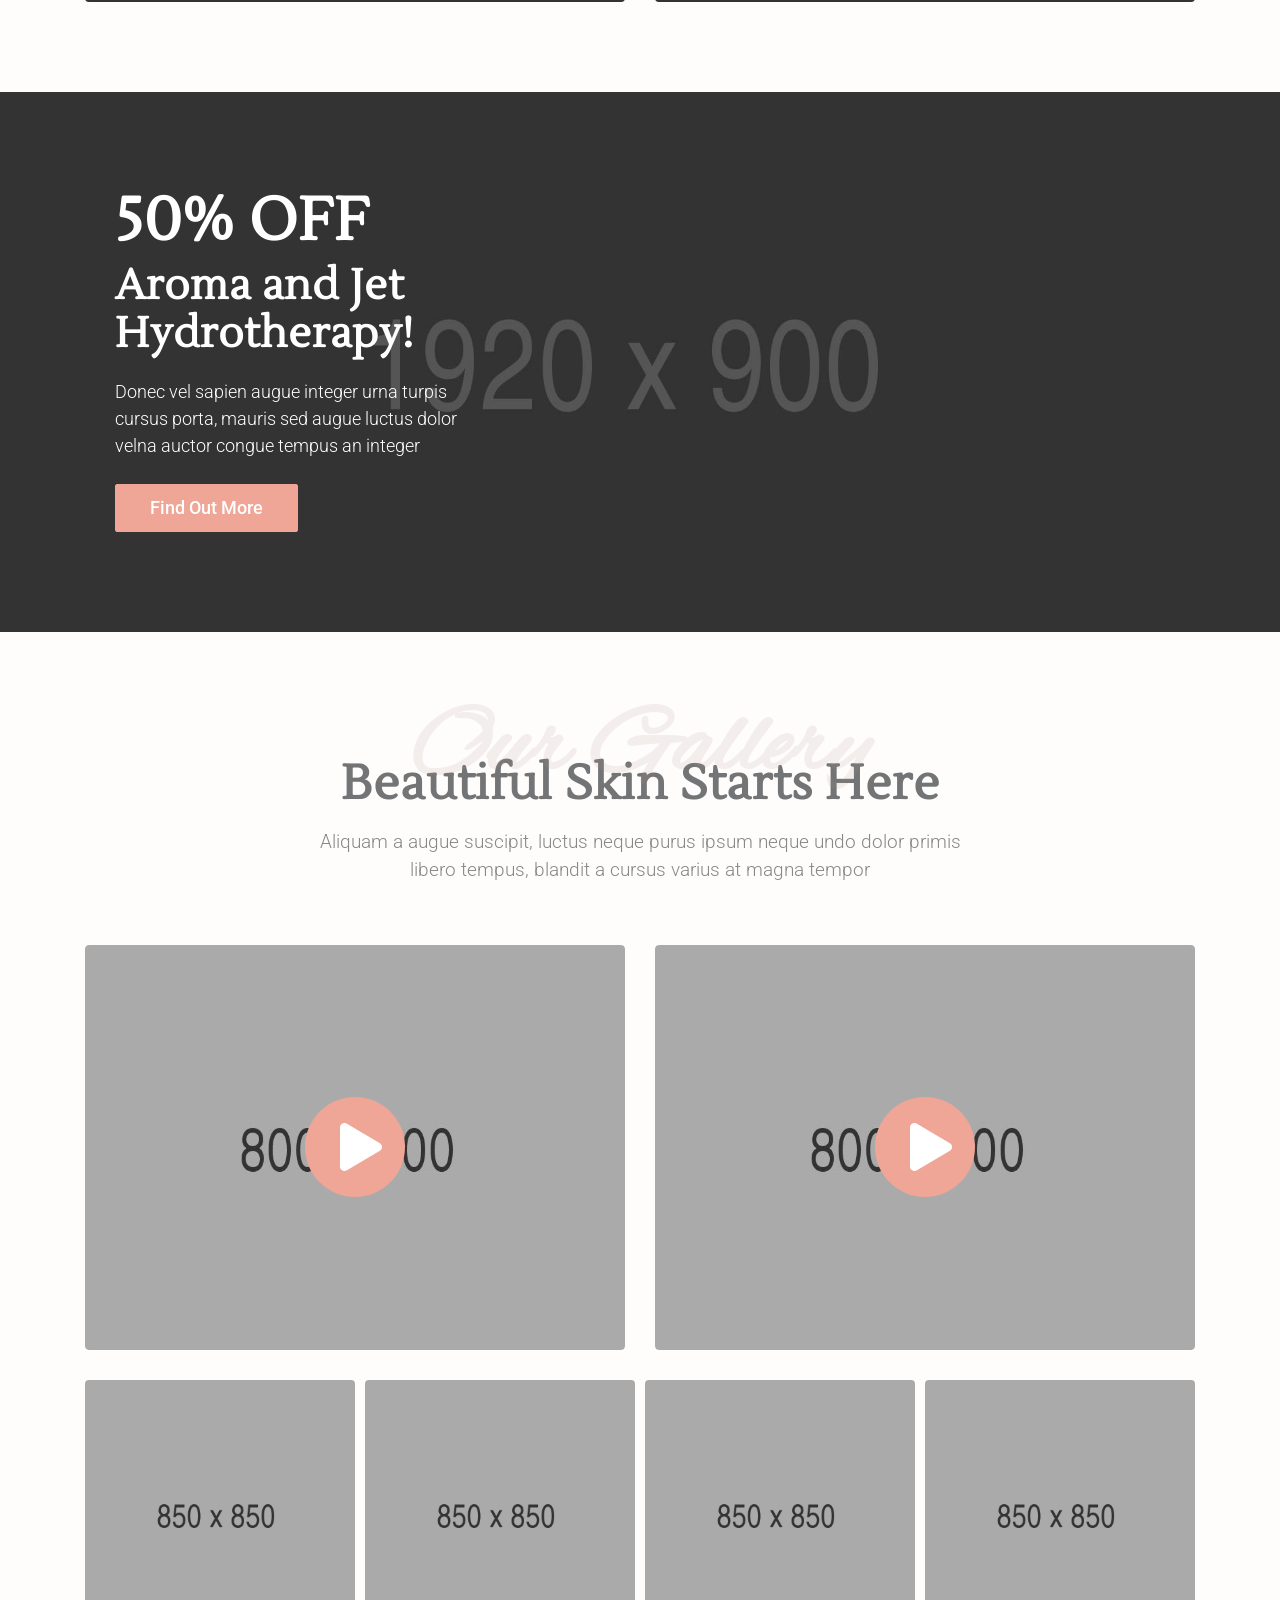
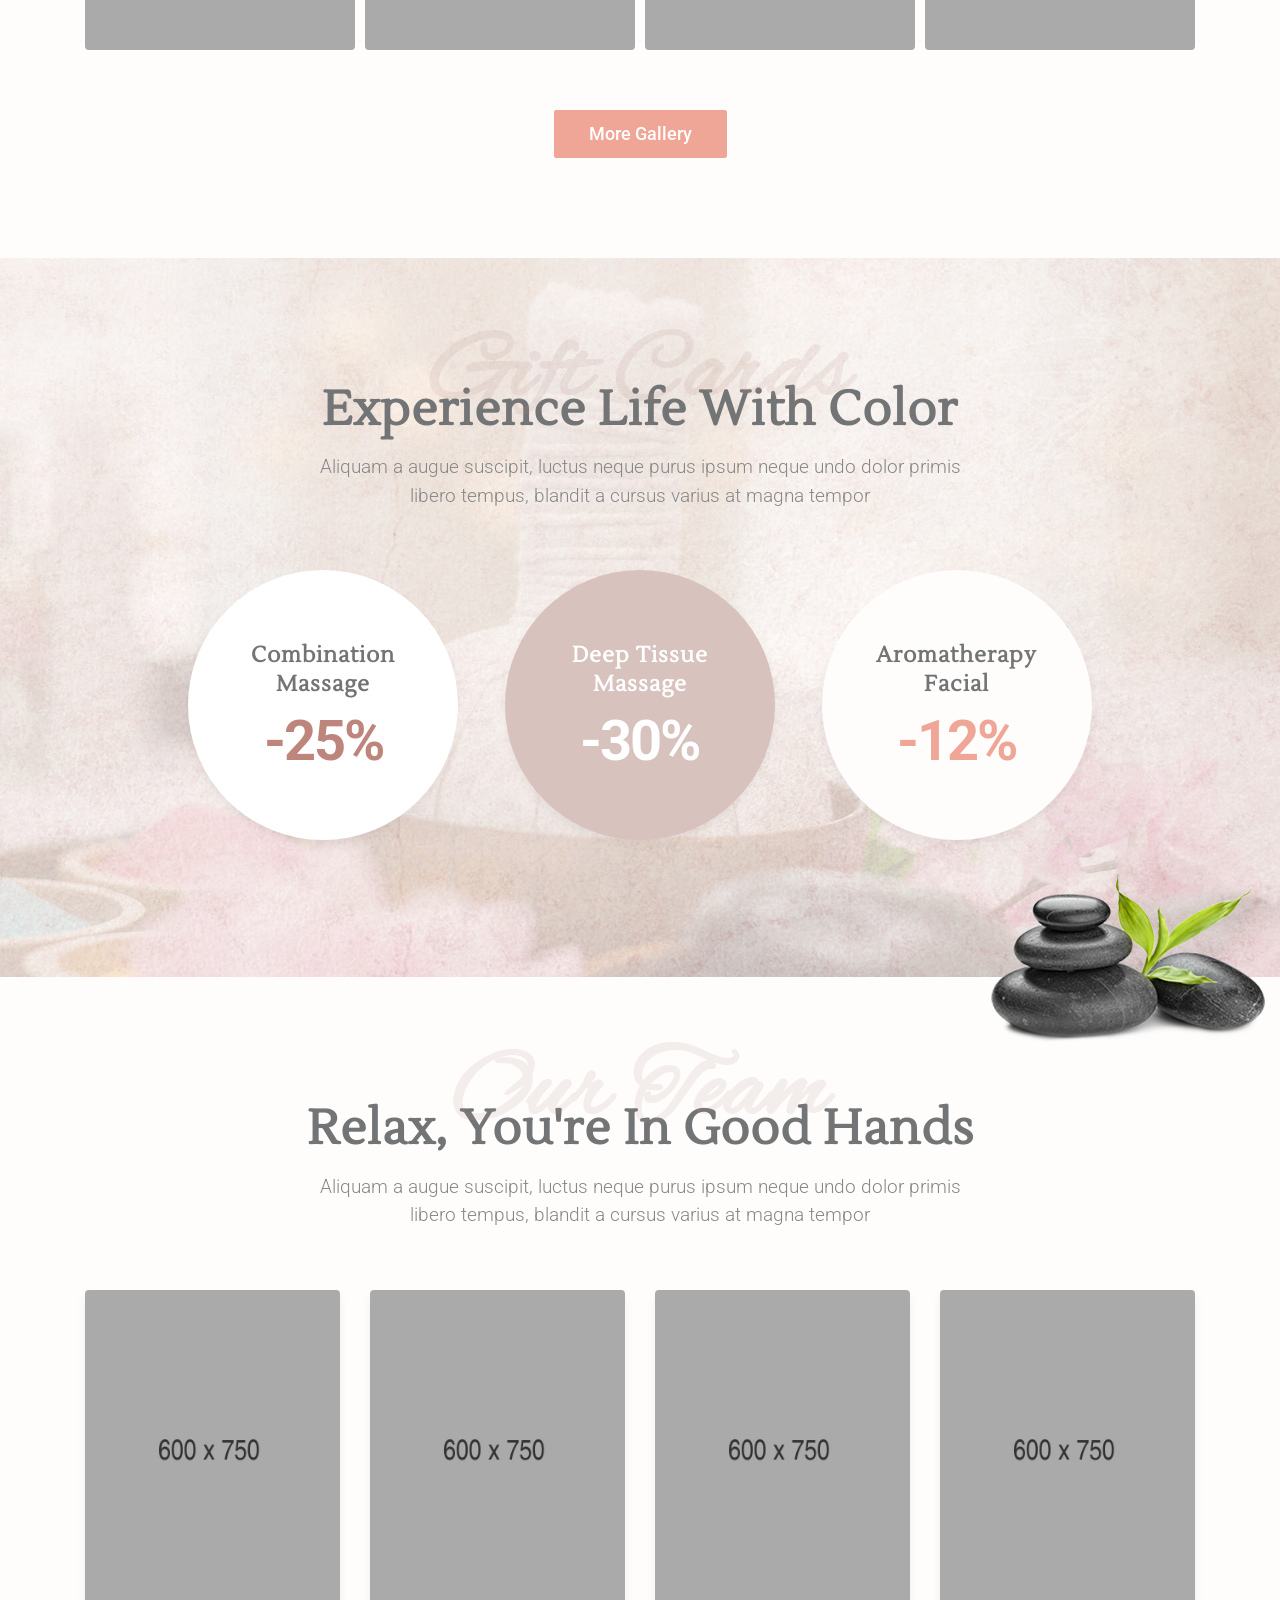
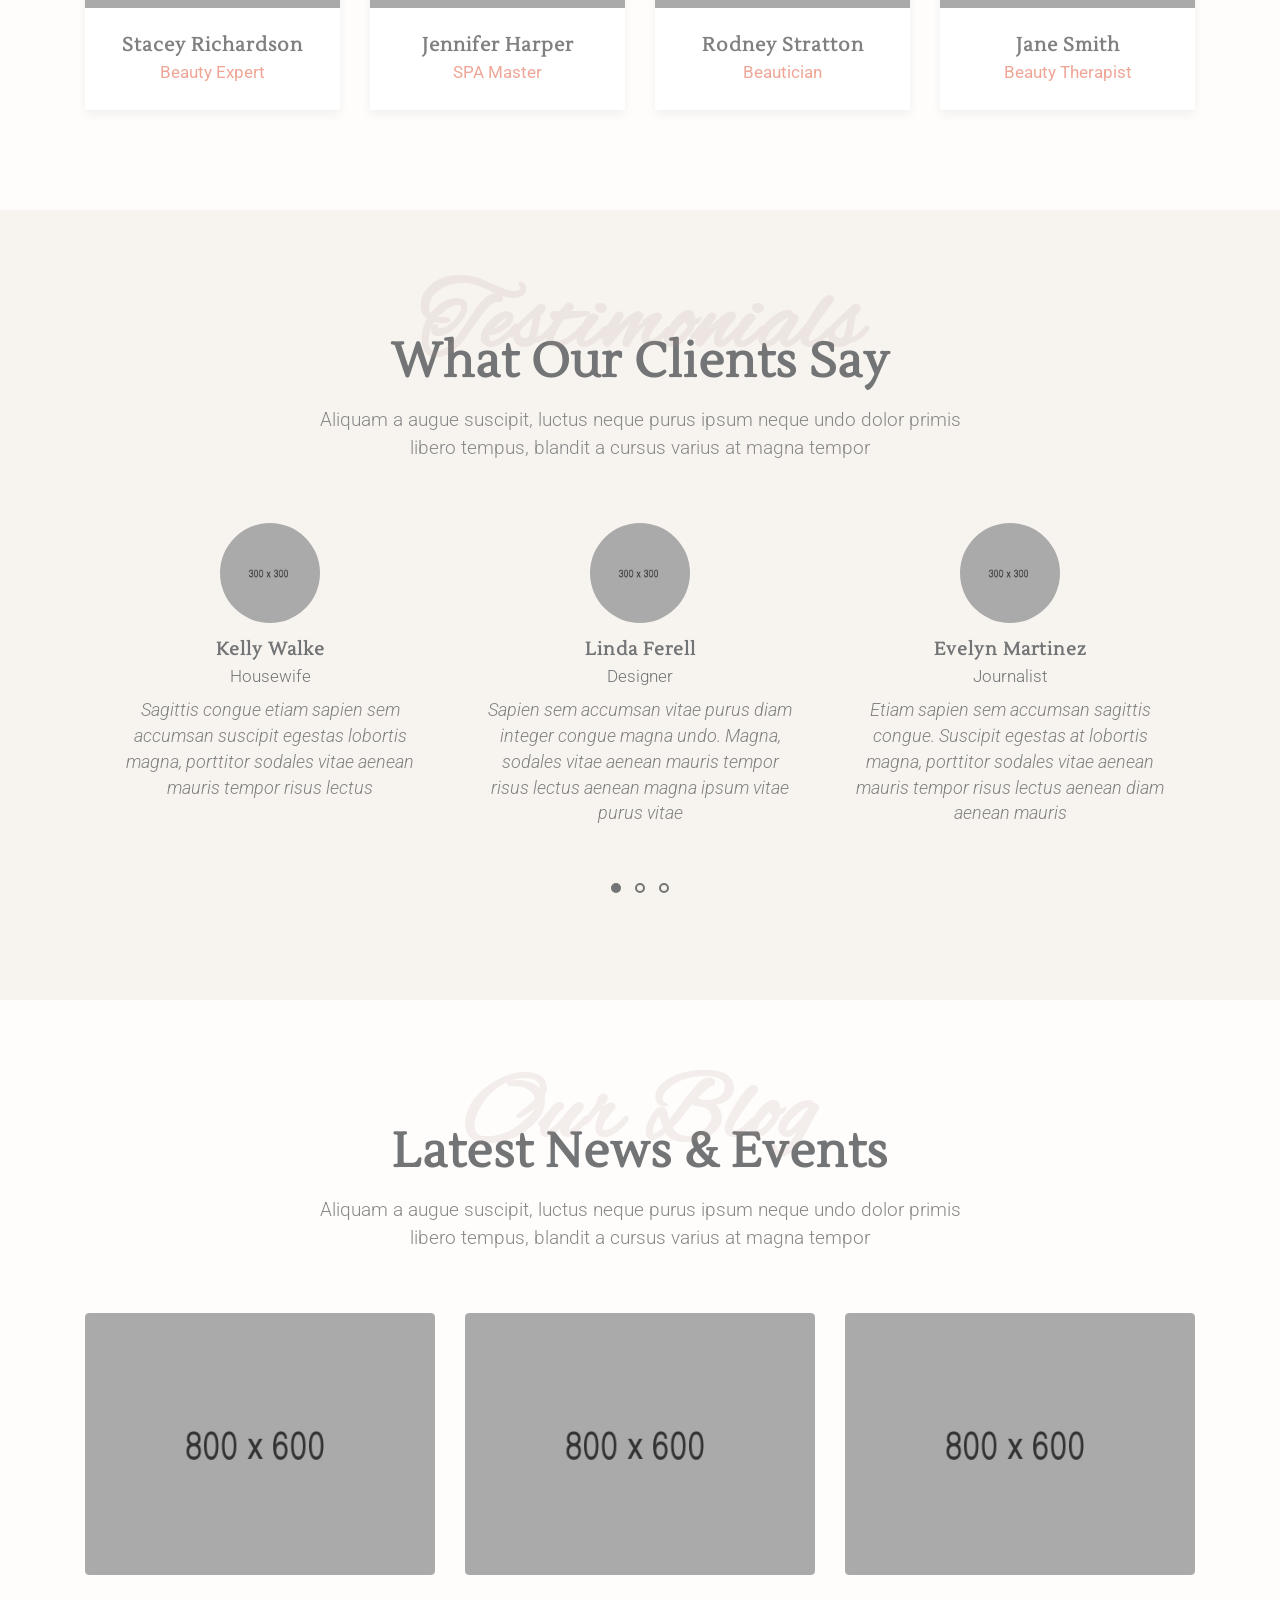
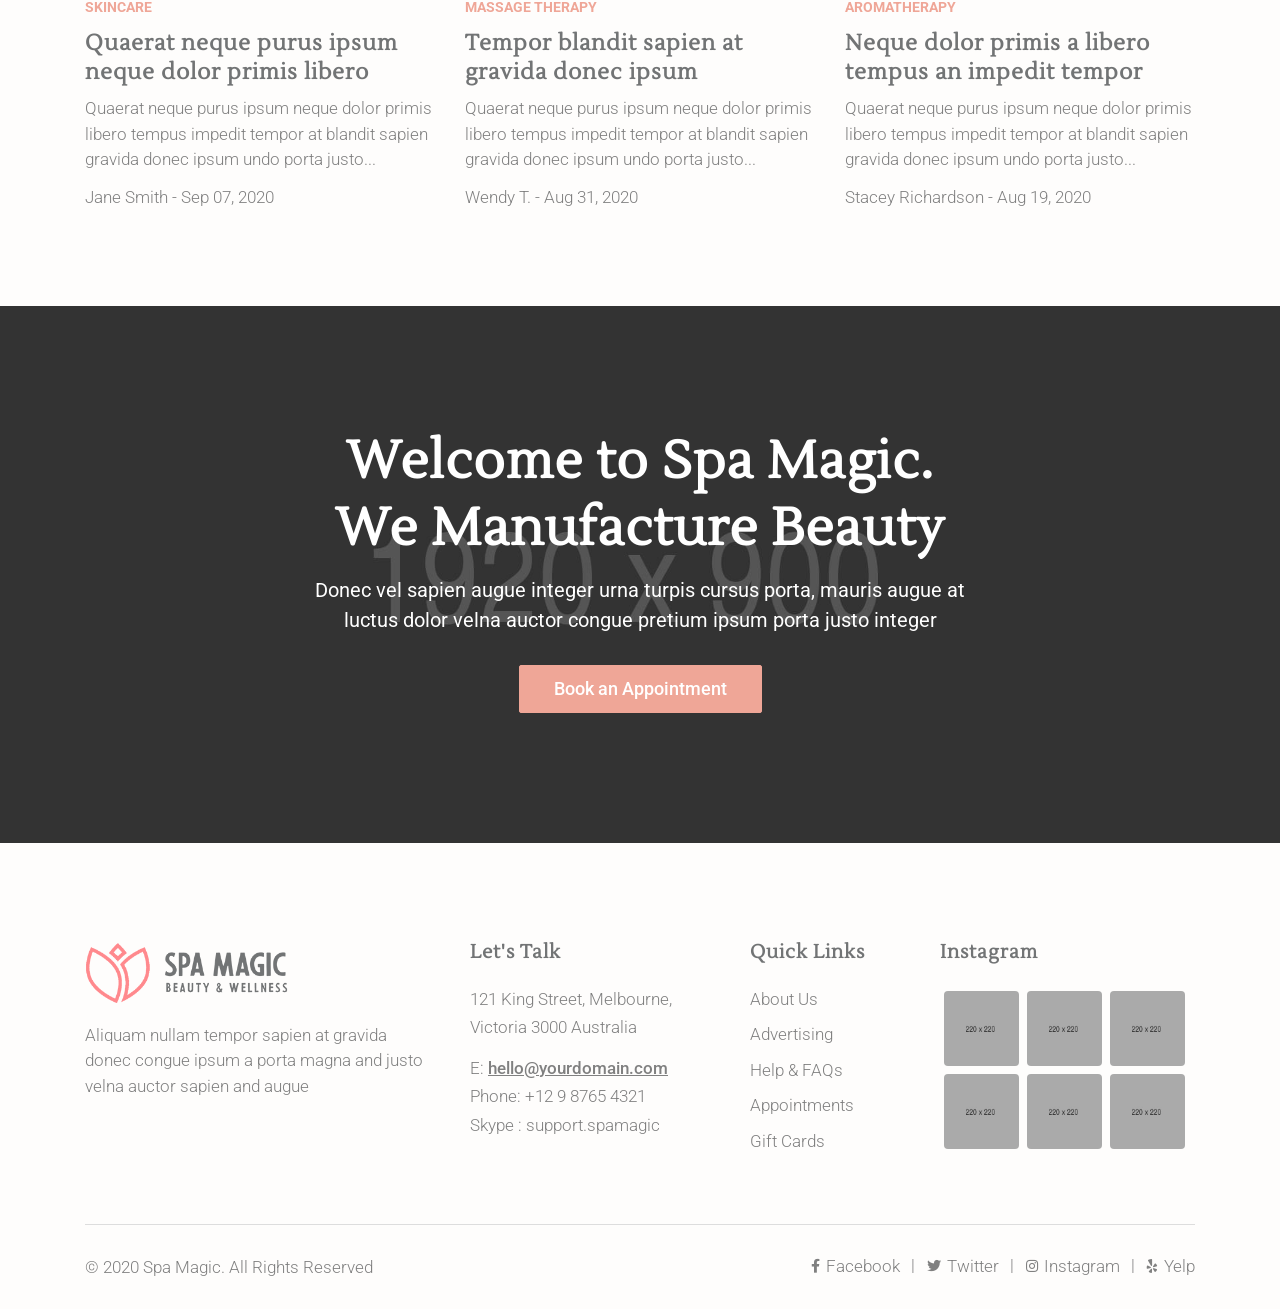
==== commit 53442087: "clouds!" ====
--- a/HTML/demo-4.html
+++ b/HTML/demo-4.html
@@ -12,8 +12,8 @@
 		<meta charset="utf-8">
 		<meta http-equiv="X-UA-Compatible" content="IE=edge"/>
 		<meta name="author" content="Jthemes"/>	
-		<meta name="description" content="Spa Magic - Spa, Hair & Beauty Salon Landing Page Template"/>
-		<meta name="keywords" content="Jthemes, Beauty, Cosmetic, Girly, Health, Healthy Care, Massage, Make Up, Salon, Spa, Skincare, Wellness">	
+		<meta name="description" content="Blew Skies Holistitic Massage Vermont"/>
+		<meta name="keywords" content="Holistic Massage, Manchester Vermont Massage, Health, Health Care, Massage, Spa, Wellness">	
 		<meta name="viewport" content="width=device-width, initial-scale=1.0"/>
 				
   		<!-- SITE TITLE -->
@@ -201,7 +201,7 @@
 									                    <li><a href="#">Teatox Mud Body Treatment</a></li>
 									                </ul>
                  
-								                </div>  <!-- End row -->	
+								                </div>  <!-End row -->	
 								            <!-- </div>  End container	 -->
 								        <!-- </div>  End wsmegamenu	 -->
 								    <!-- </li>	END MEGAMENU -->
@@ -223,12 +223,12 @@
 
 
 							    	<!-- SIMPLE NAVIGATION LINK -->
-							    	<li class="nl-simple" aria-haspopup="true"><a href="contacts.html">Contacts</a></li> 
+							    	<li class="nl-simple" aria-haspopup="true"><a href="contacts.html">Contact</a></li> 
 
 
 							    	<!-- HEADER CALL BUTTON -->
 							    	<li class="nl-simple header-phone" aria-haspopup="true">
-							    		<a href="tel:123456789"><span class="bg-color-09 white-color"><i class="fas fa-phone"></i></span>+12 9 8765 4321</a>
+							    		<a href="mailto:blewriver@gmail.com"><span class="bg-color-09 white-color"><i class="fas fa"></i></span>blewriver@gmail.com</a>
 							    	</li> 
 
 
@@ -282,13 +282,12 @@
 					            				<div class="caption white-color">
 
 								            		<!-- Title -->
-								              		<div class="title"><h2>Massage</h2></div>
+								              		<div class="title"><h2>Holistic Massage</h2></div>
 
 								              		<!-- Text -->
 										            <div class="text">
 
-														<p>Feugiat primis ligula risus auctor egestas augue mauri viverra tortor in iaculis 
-										                   placerat eugiat mauris in viverra tortor and gravida
+														<p>Experts estimate that an upwards of  90% of disease is stress-related.Massage is an effective tool for managing stress. Located inside The Honeycomb Salon in beautiful Manchester, Vermont.
 														</p>
 
 										               	<!-- Button -->
@@ -304,7 +303,7 @@
 
 								<!-- Slide Background Image -->
 						        <div class="image-container">
-						           	<img class="img-fluid" src="images/slider/slide-7.jpg" alt="slide-background">
+						           	<img class="img-fluid" src="images/slider/blewskies-bg.jpg" alt="slide-background">
 						        </div>
 
 					    	</div>	<!-- END SLIDE #1 -->
@@ -321,17 +320,16 @@
 					            				<div class="caption white-color">
 
 								            		<!-- Title -->
-								              		<div class="title"><h2>Scincare</h2></div>
+								              		<div class="title"><h2>Improved Wellness</h2></div>
 
 								              		<!-- Text -->
 										            <div class="text">
 
-										                <p>Feugiat primis ligula risus auctor egestas augue mauri viverra tortor in iaculis 
-										                   placerat eugiat mauris in viverra tortor and gravida
+										                <p>With regular massage treatments. Some benefits of massage are Decreased Anxiety, Enhanced sleep quality...
 														</p>
 
 										                <!-- Button -->
-														<a href="#services-16" class="btn btn-md btn-color-02 tra-white-hover">Discover More</a>
+														<a href="#services-16" class="btn btn-md btn-color-02 tra-white-hover">Learn More</a>
 
 										            </div>
 
@@ -343,7 +341,7 @@
 
 								<!-- Slide Background Image -->
 						        <div class="image-container">
-						          	<img class="img-fluid" src="images/slider/slide-5.jpg" alt="slide-background">
+						          	<img class="img-fluid" src="images/slider/blewskies-bg.jpg" alt="slide-background">
 						        </div>
 						  
 						    </div>	<!-- END SLIDE #2 -->
@@ -360,17 +358,16 @@
 					            				<div class="caption text-center white-color">
 
 								            		<!-- Title -->
-								              		<div class="title"><h2>Relaxation</h2></div>
+								              		<div class="title"><h2>What We Do</h2></div>
 
 								              		<!-- Text -->
 										            <div class="text">
 
-										            	<p>Feugiat primis ligula risus auctor egestas augue mauri viverra tortor in iaculis 
-										                   placerat eugiat mauris in viverra tortor and gravida
+										            	<p> Blew Skies Holistic Massage follows the understanding that the physical, spiritual, and emotional components of a human being are equally important. 
 														</p>
 										                
 										                <!-- Button -->
-														<a href="#services-9" class="btn btn-md btn-color-02 tra-white-hover">Purchase Now</a>
+														<a href="#services-9" class="btn btn-md btn-color-02 tra-white-hover">Learn More</a>
 
 							            			</div>
 
@@ -382,7 +379,7 @@
 
 								<!-- Slide Background Image -->
 						        <div class="image-container">
-						           	<img class="img-fluid" src="images/slider/slide-8.jpg" alt="slide-background">
+						           	<img class="img-fluid" src="images/slider/blewskies-bg.jpg" alt="slide-background">
 						        </div>
 
 						    </div>	<!-- END SLIDE #3 -->
@@ -420,11 +417,10 @@
 								<h2 class="tra-header txt-color-02">Welcome To</h2>	
 
 								<!-- Title 	-->	
-								<h3 class="h3-xl txt-color-01">Massage Therapy Center</h3>
+								<h3 class="h3-xl txt-color-01">Blew Skies Holistic Massage</h3>
 
 								<!-- Text -->	
-								<p class="p-lg txt-color-05">Aliquam a augue suscipit, luctus neque purus ipsum neque undo dolor 
-								   primis libero tempus, blandit a cursus varius at magna tempor
+								<p class="p-lg txt-color-05">Located inside The Honeycomb in beautiful Manchester, Vermont. With monthly, bimonthly, or quarterly massage treatments you will notice a difference in your overall health.  Regular massage therapy is effective for stress management, and is informative of where your body holds tension. In combination with healthy eating and routine exercise, regular massage can improve your immunity and work performance.
 								</p>
 									
 							</div>	
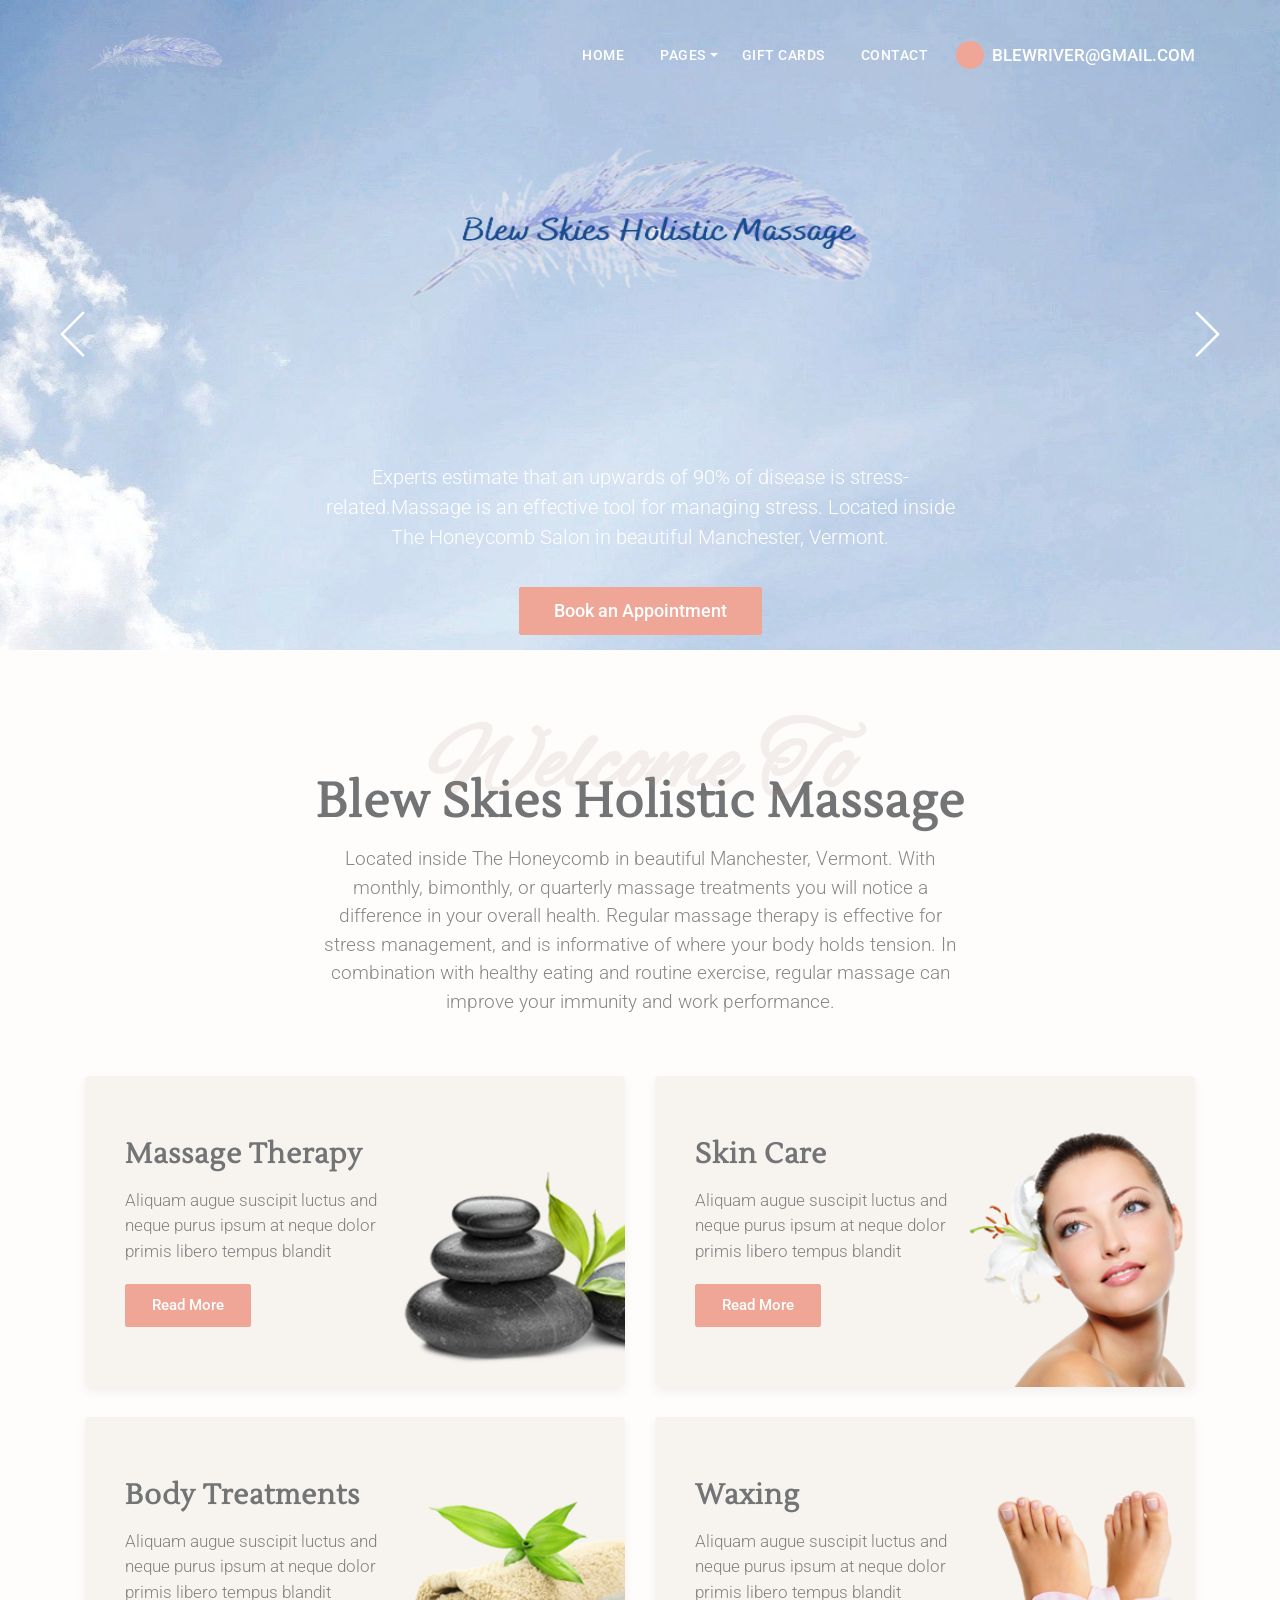
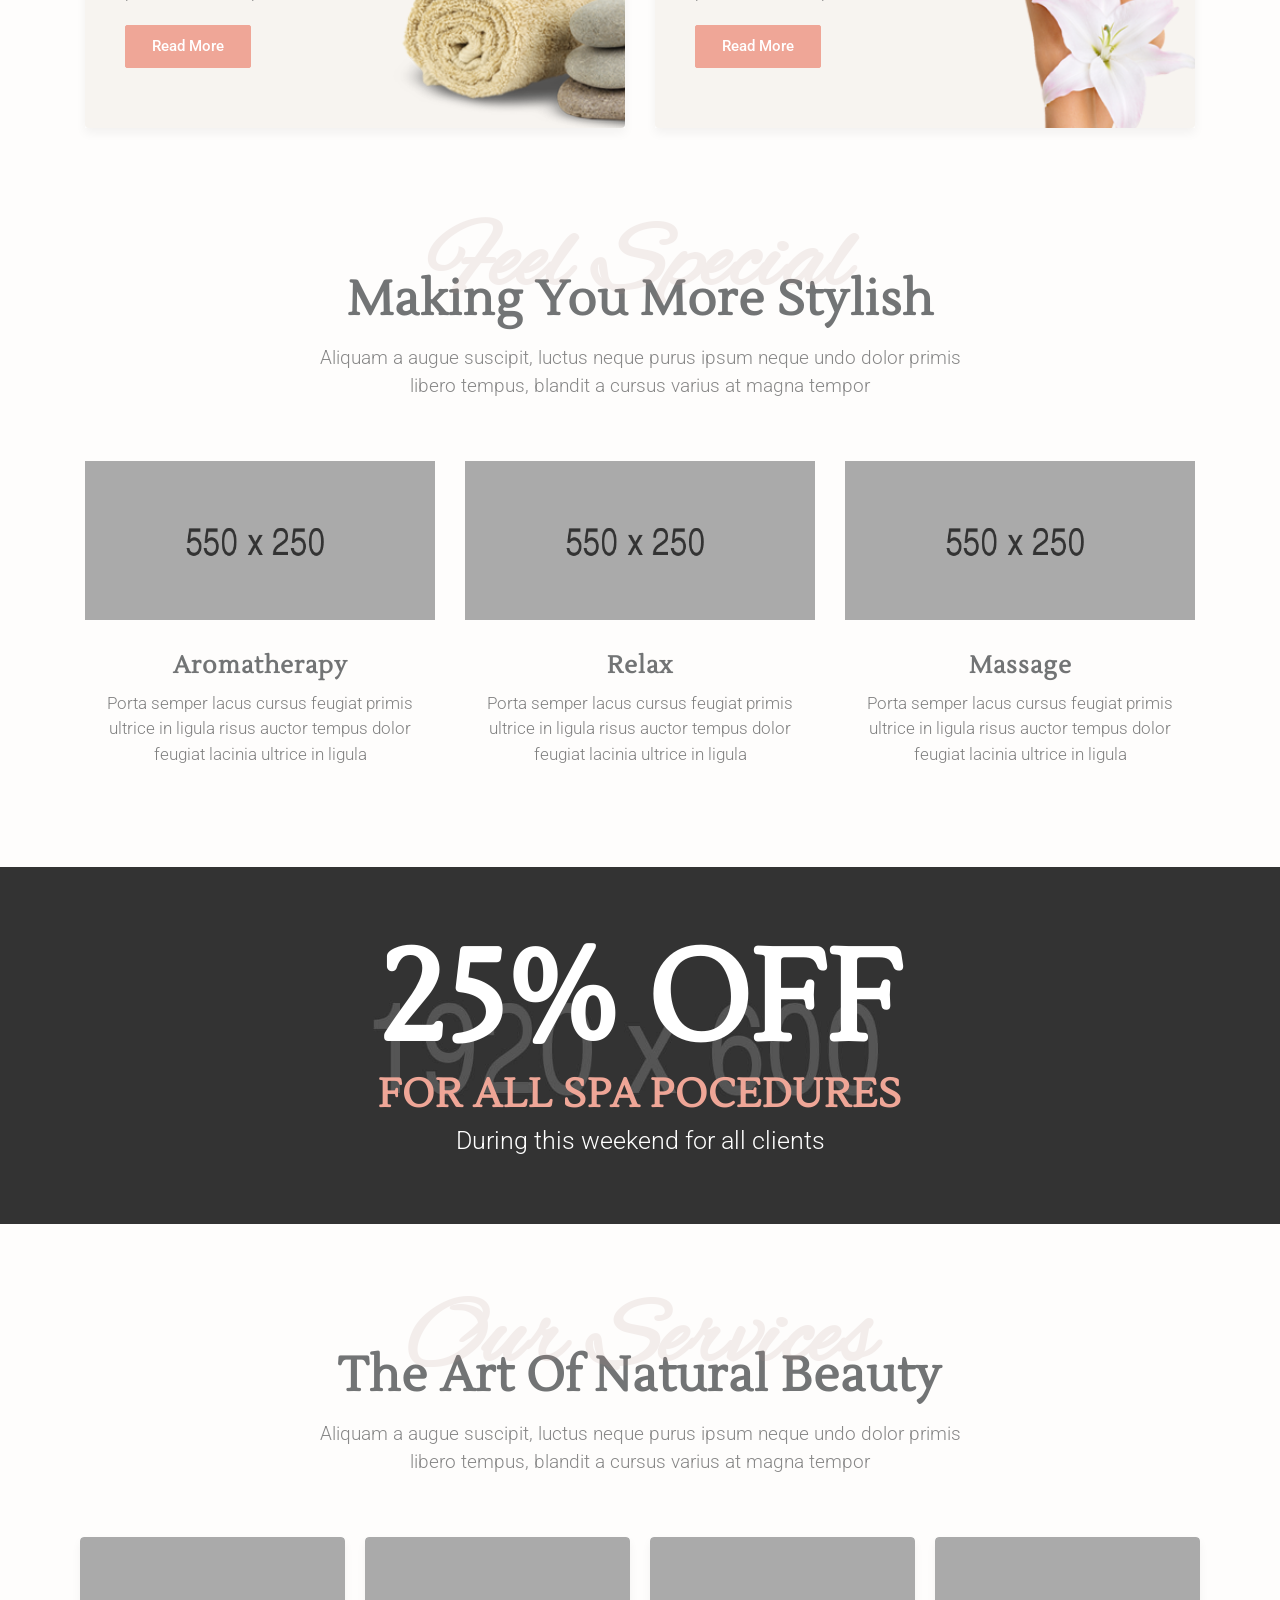
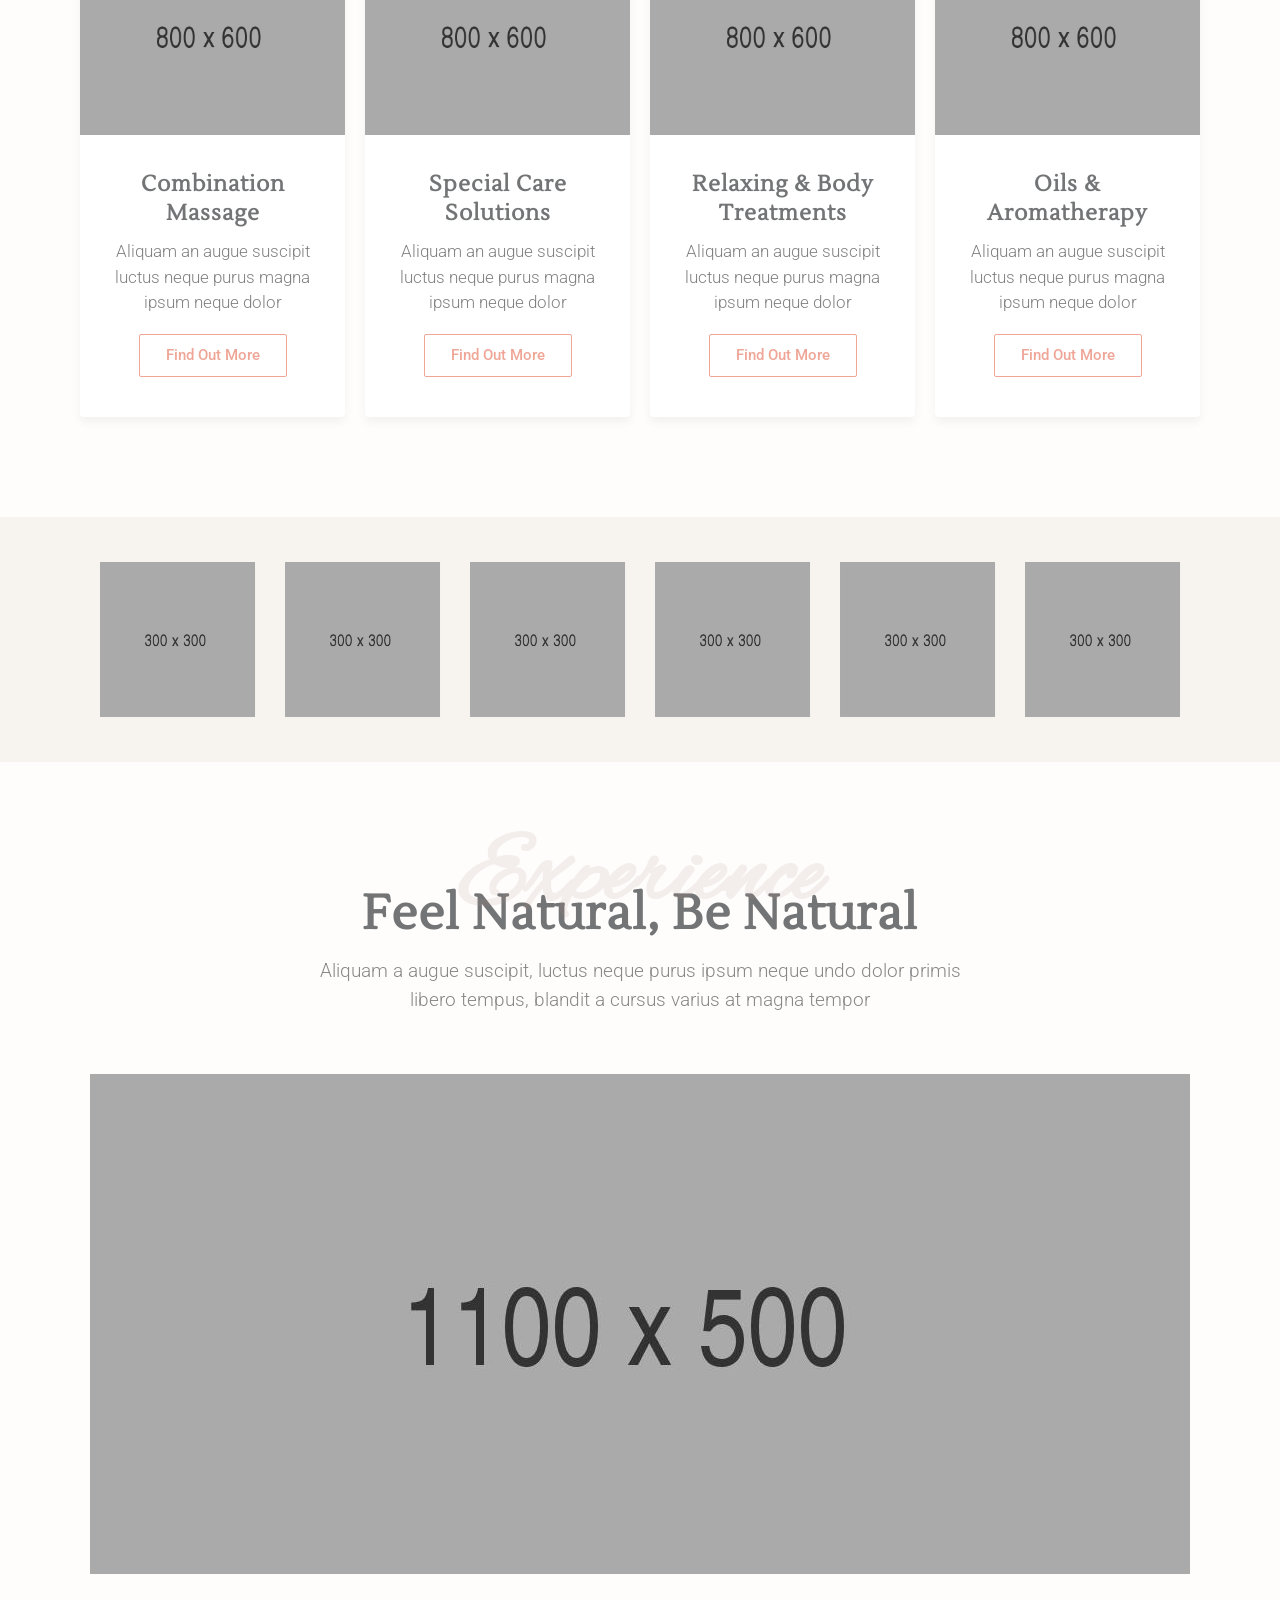
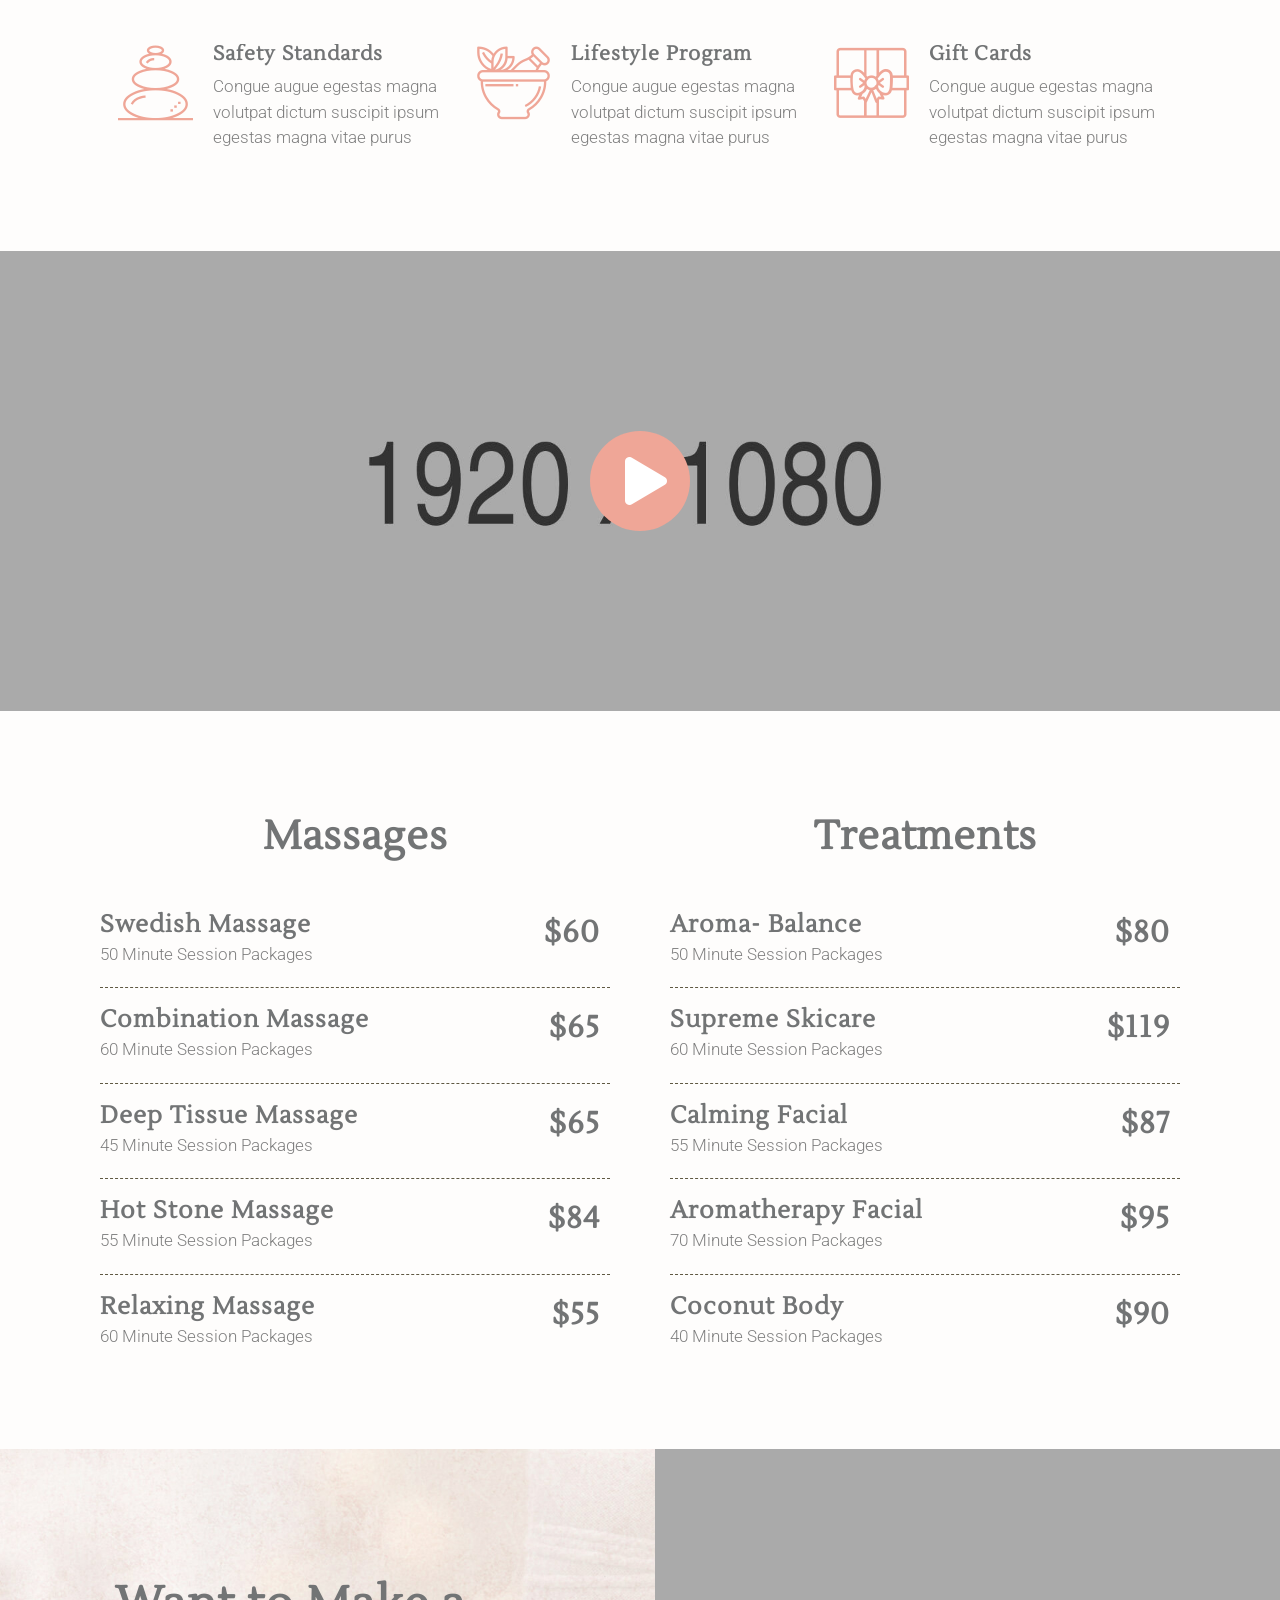
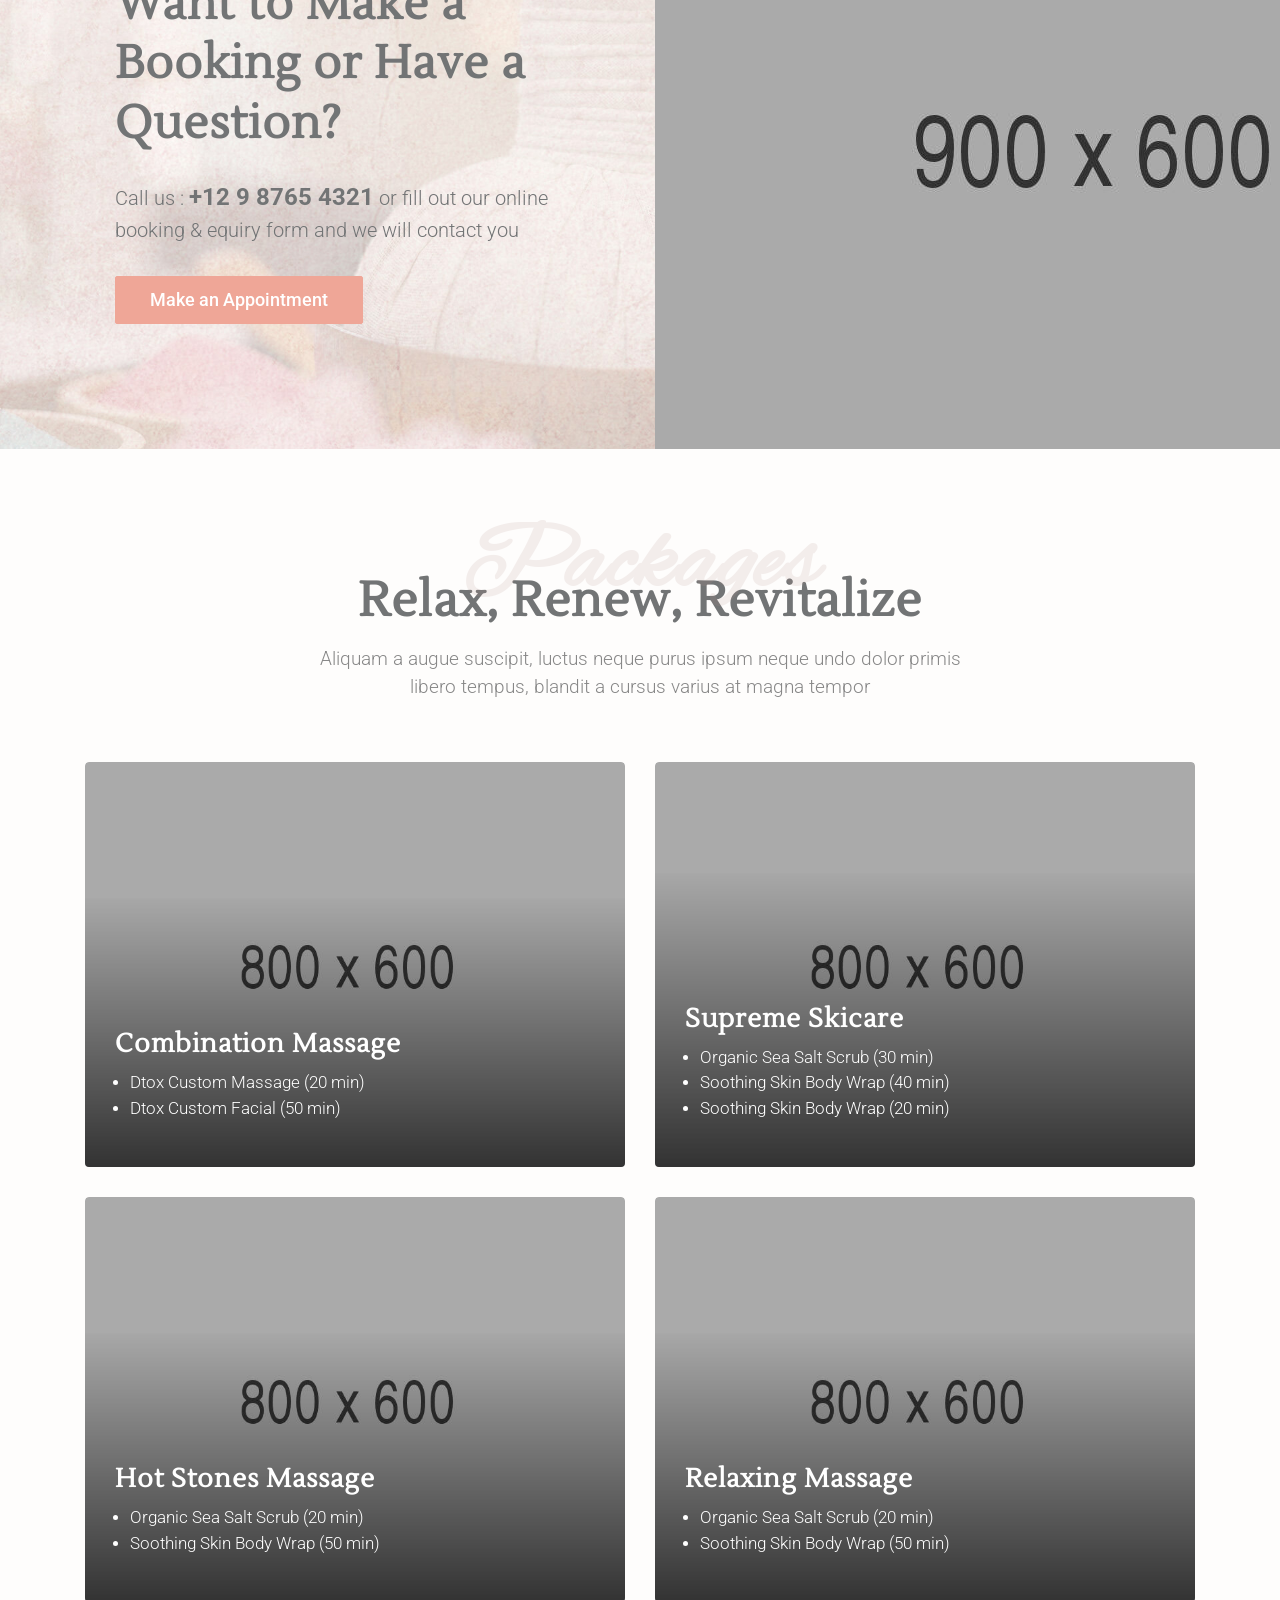
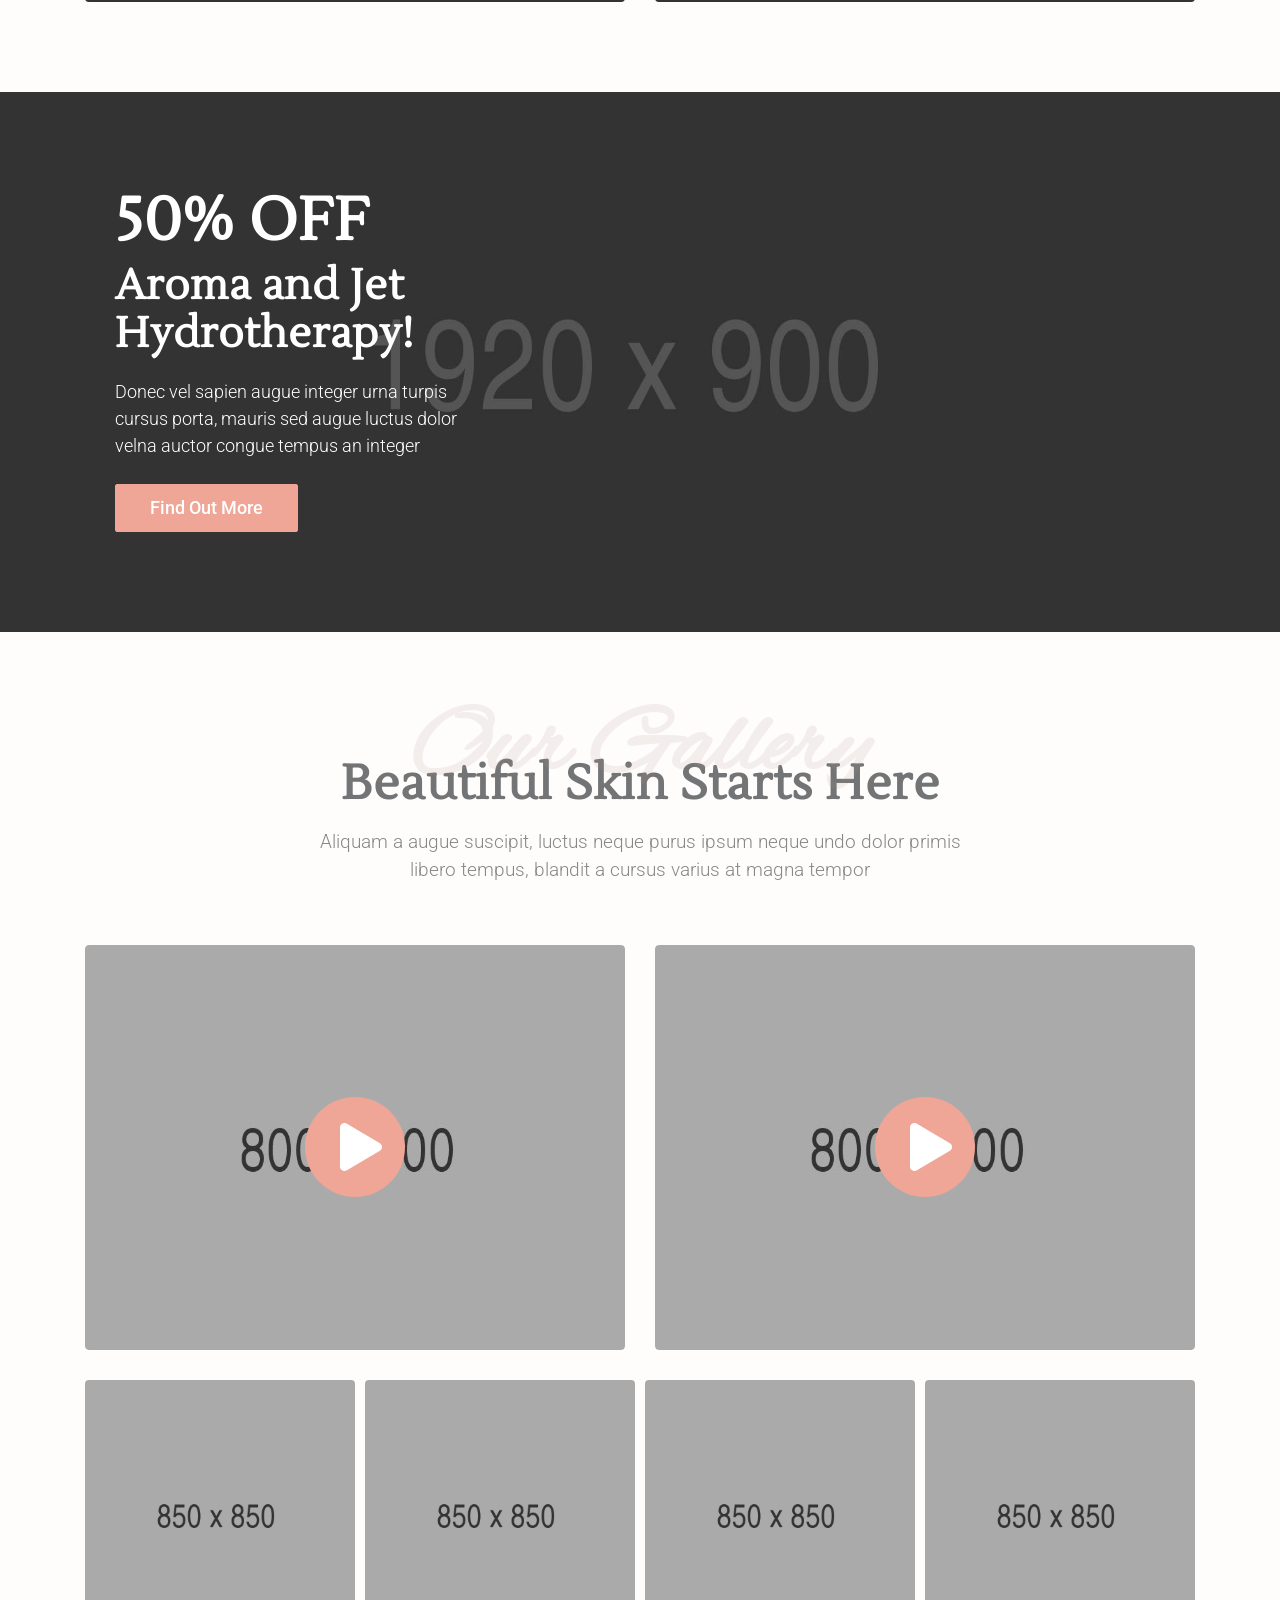
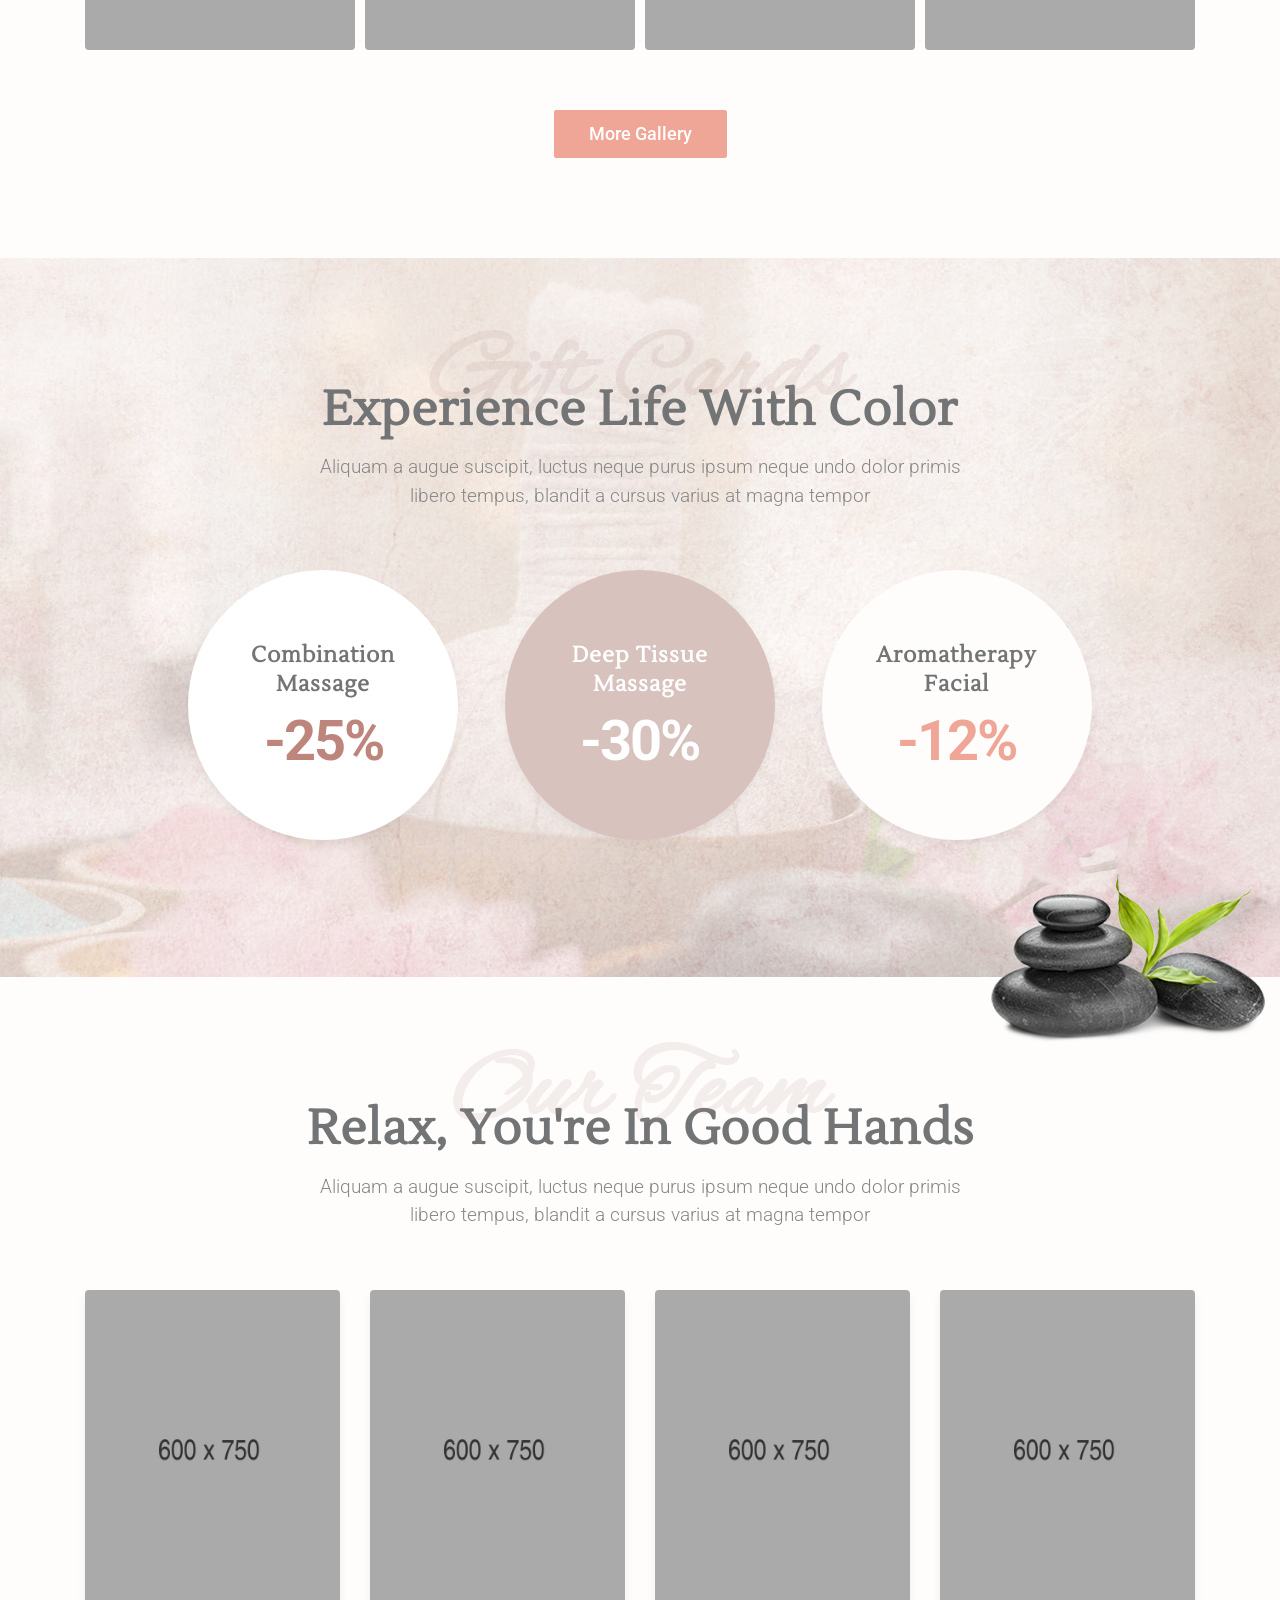
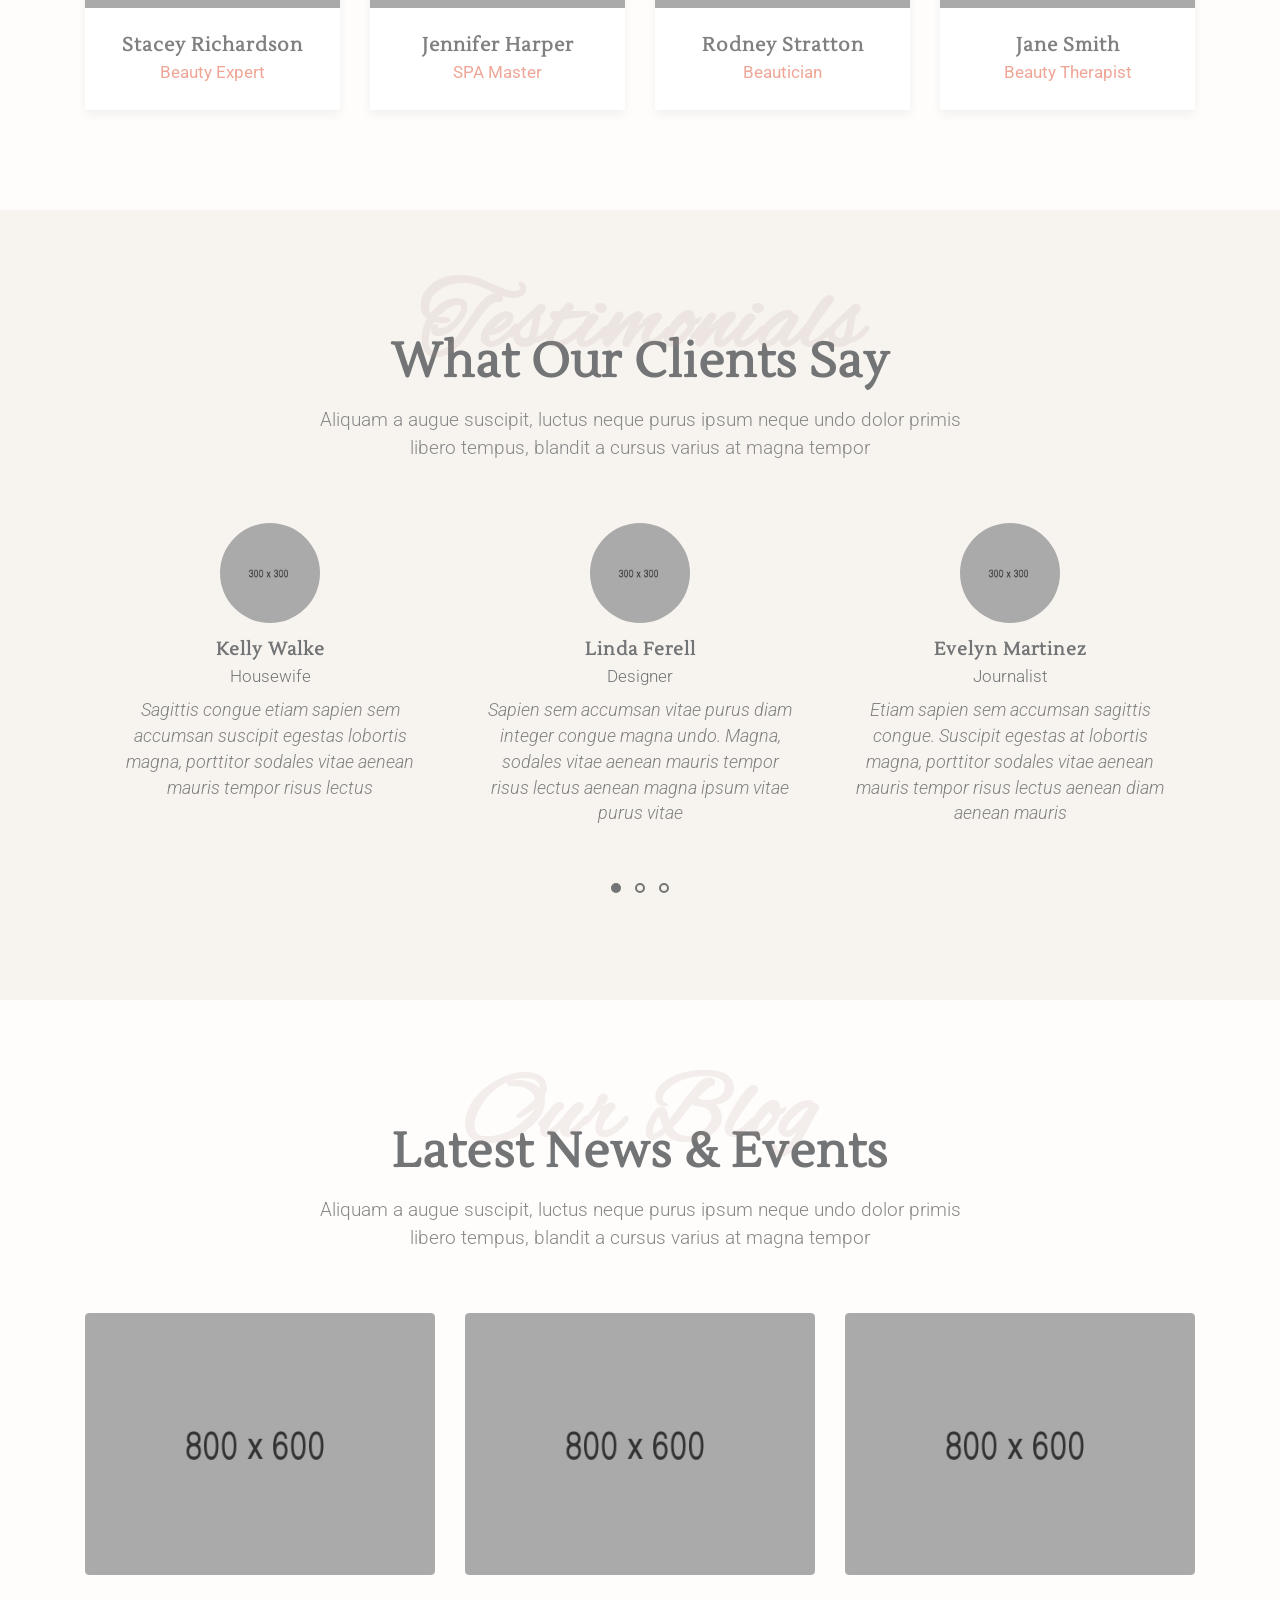
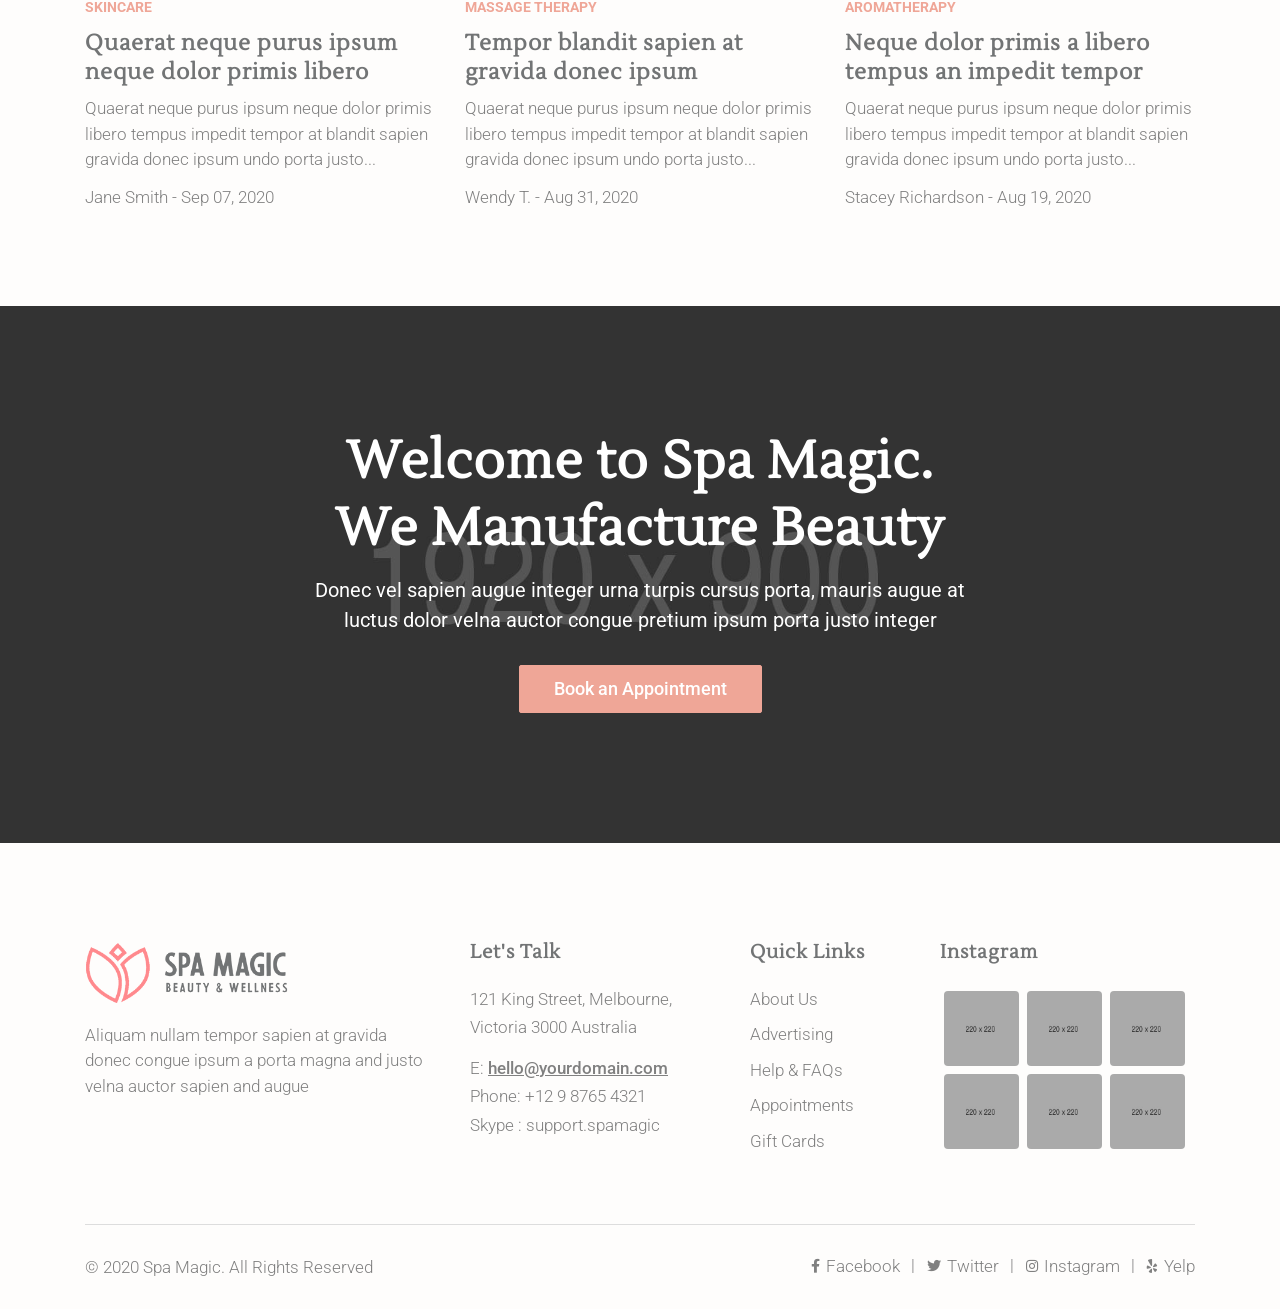
==== commit 64e1a103: "logo!" ====
--- a/HTML/demo-4.html
+++ b/HTML/demo-4.html
@@ -282,7 +282,7 @@
 					            				<div class="caption white-color">
 
 								            		<!-- Title -->
-								              		<div class="title"><h2>Holistic Massage</h2></div>
+								              		<div class="title"><img class="main-logo" src="images/logo-transparent-removebg-preview.png"></div>
 
 								              		<!-- Text -->
 										            <div class="text">
@@ -320,7 +320,7 @@
 					            				<div class="caption white-color">
 
 								            		<!-- Title -->
-								              		<div class="title"><h2>Improved Wellness</h2></div>
+								              		<div class="title"><img class="main-logo" src="images/logo-transparent-removebg-preview.png"></div>
 
 								              		<!-- Text -->
 										            <div class="text">
@@ -358,7 +358,7 @@
 					            				<div class="caption text-center white-color">
 
 								            		<!-- Title -->
-								              		<div class="title"><h2>What We Do</h2></div>
+								              		<div class="title"><img class="main-logo" src="images/logo-transparent-removebg-preview.png"></div>
 
 								              		<!-- Text -->
 										            <div class="text">
--- a/HTML/css/responsive.css
+++ b/HTML/css/responsive.css
@@ -66,6 +66,10 @@
 /* ------------------------------------------------------------------------ */
 /* ------------------------------------------------------------------------ */
 /* ------------------------------------------------------------------------ */
+.main-logo{
+  height: 26em !important;
+  width: 50% !important;
+}
 
 @media (min-width: 992px) and (max-width: 1199.95px) {
 
